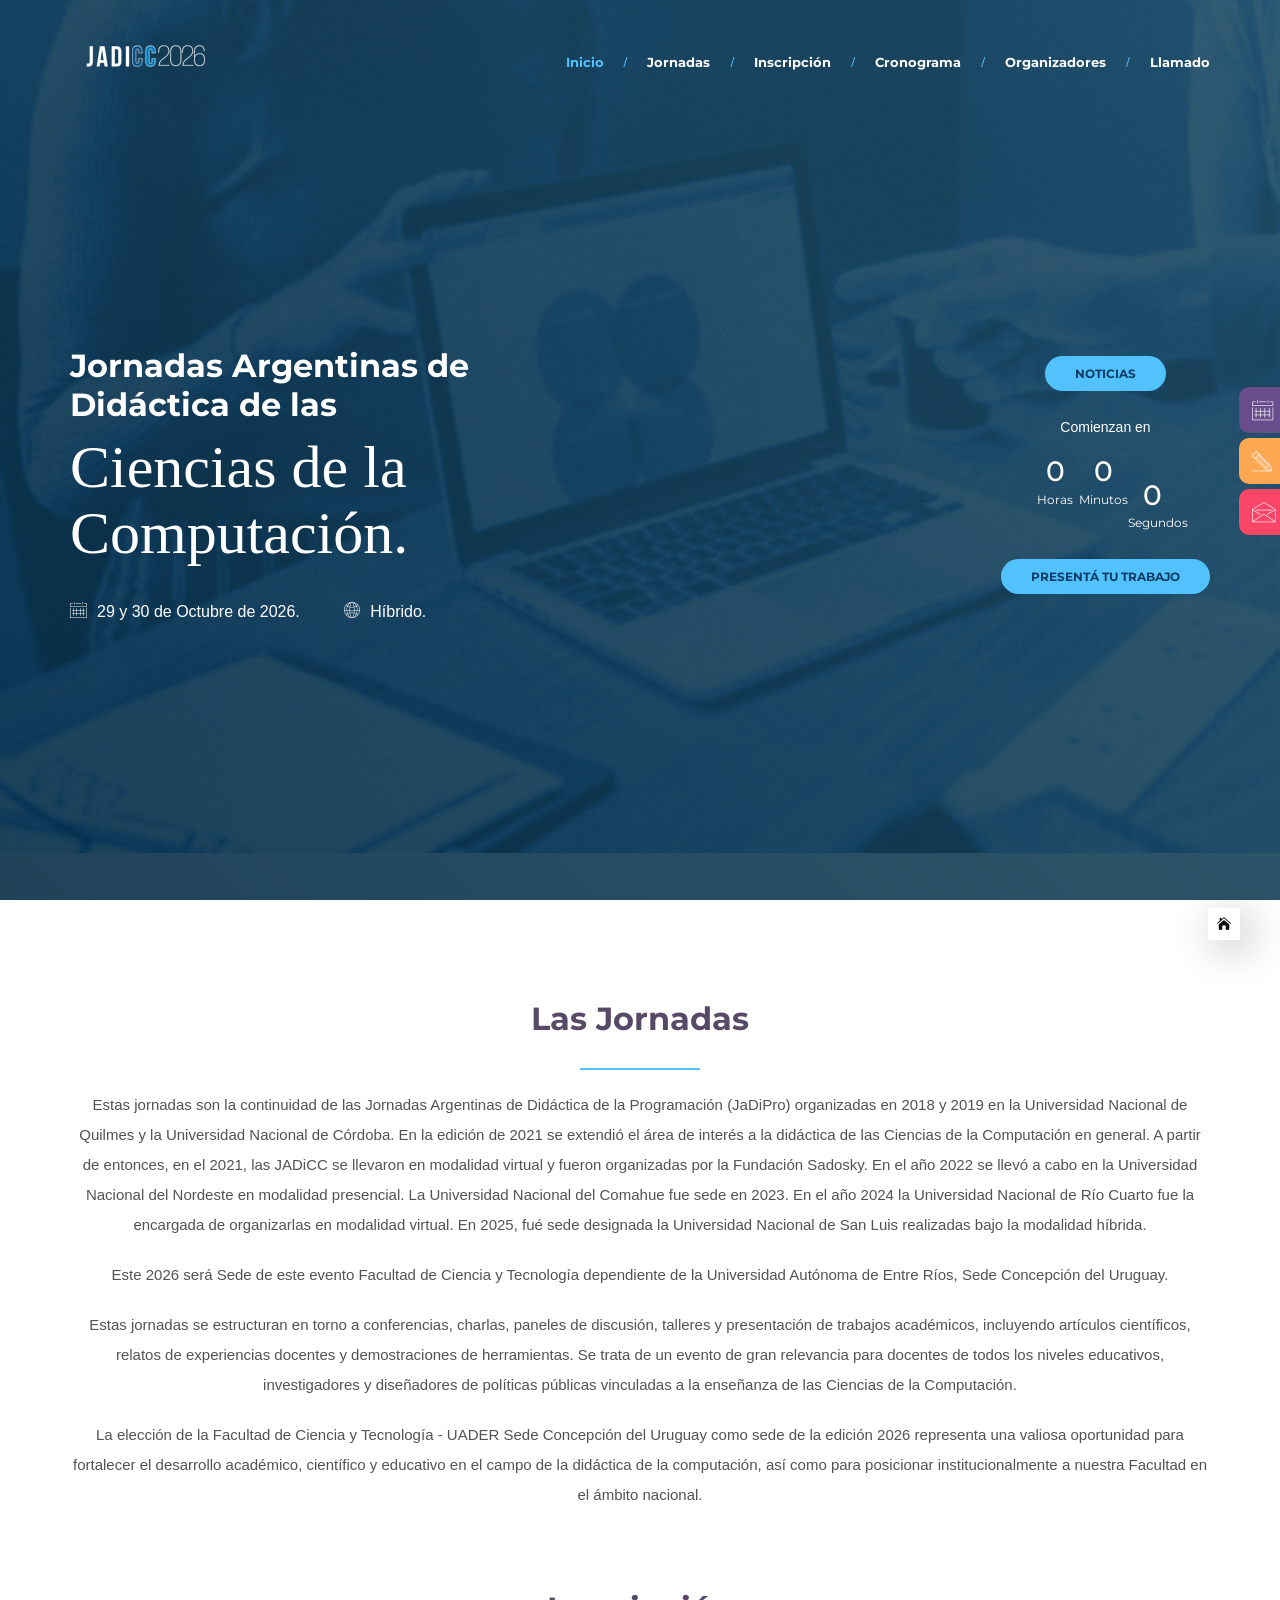
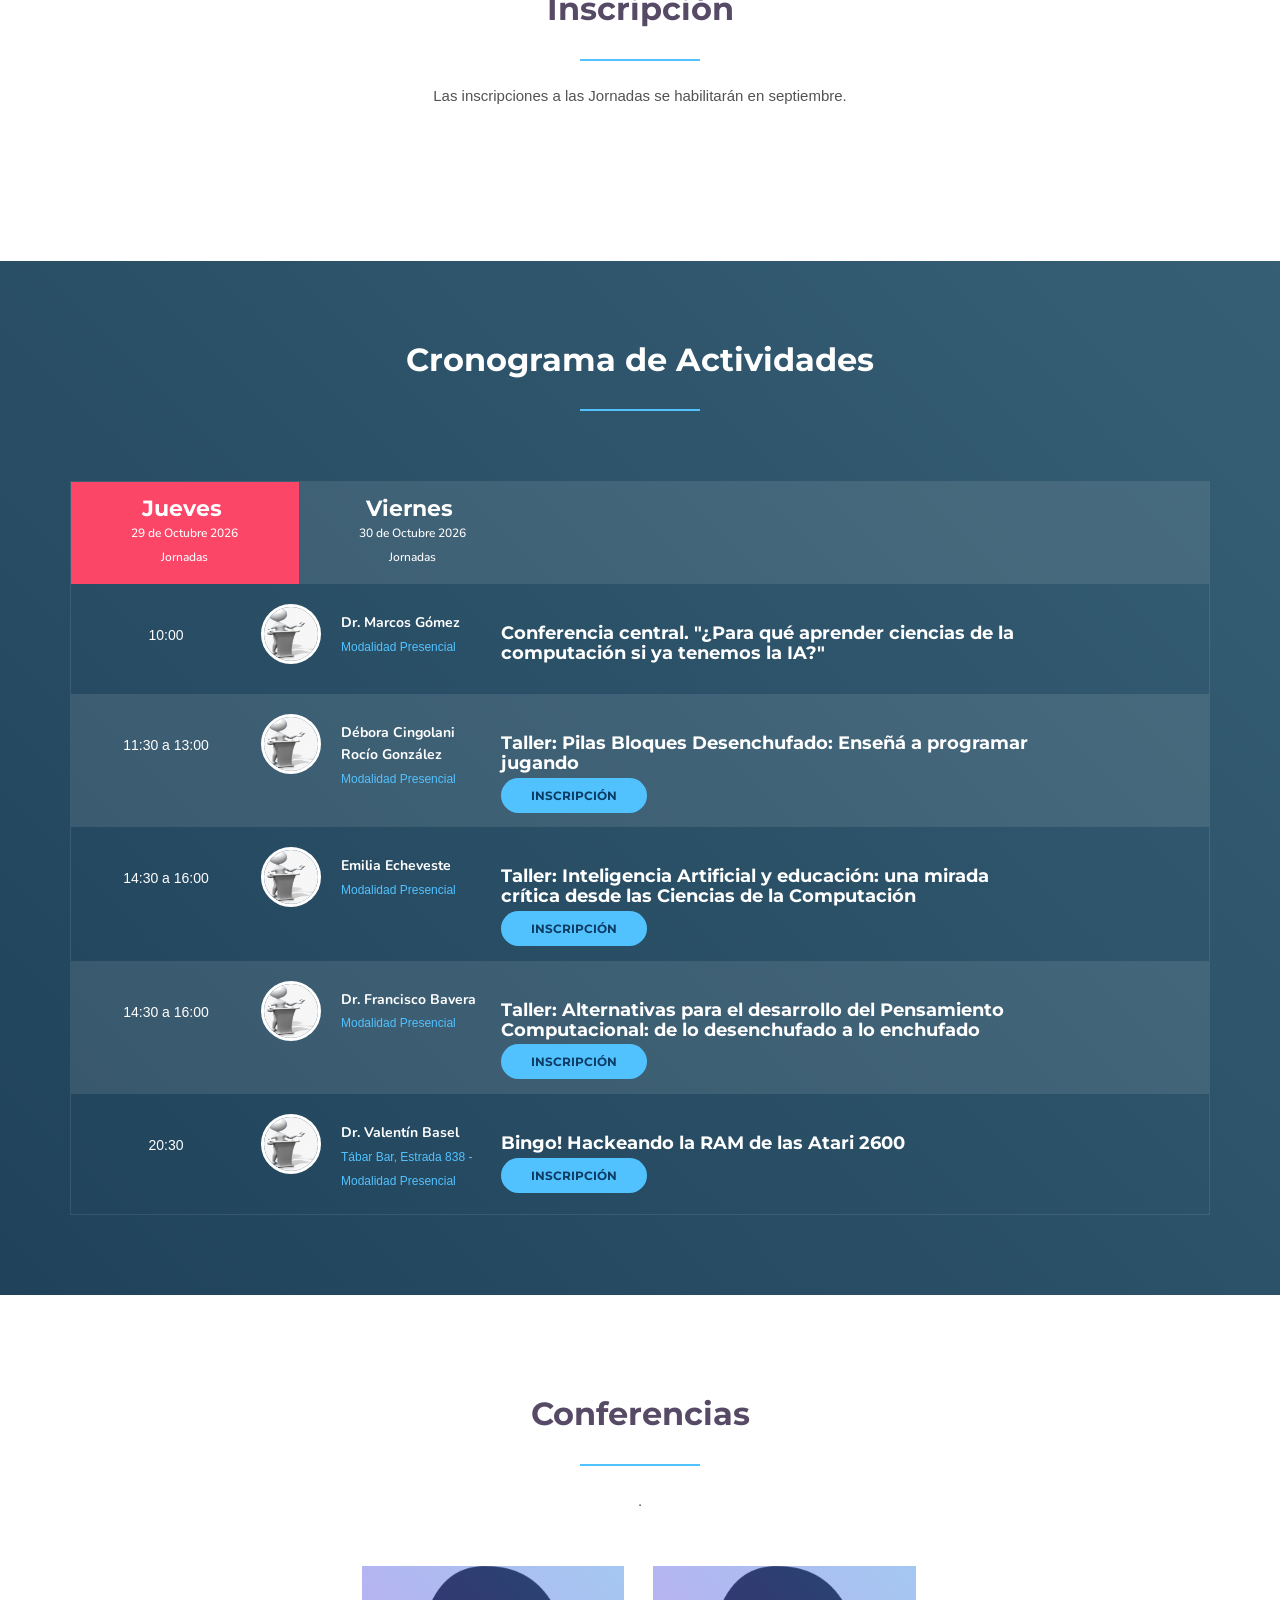
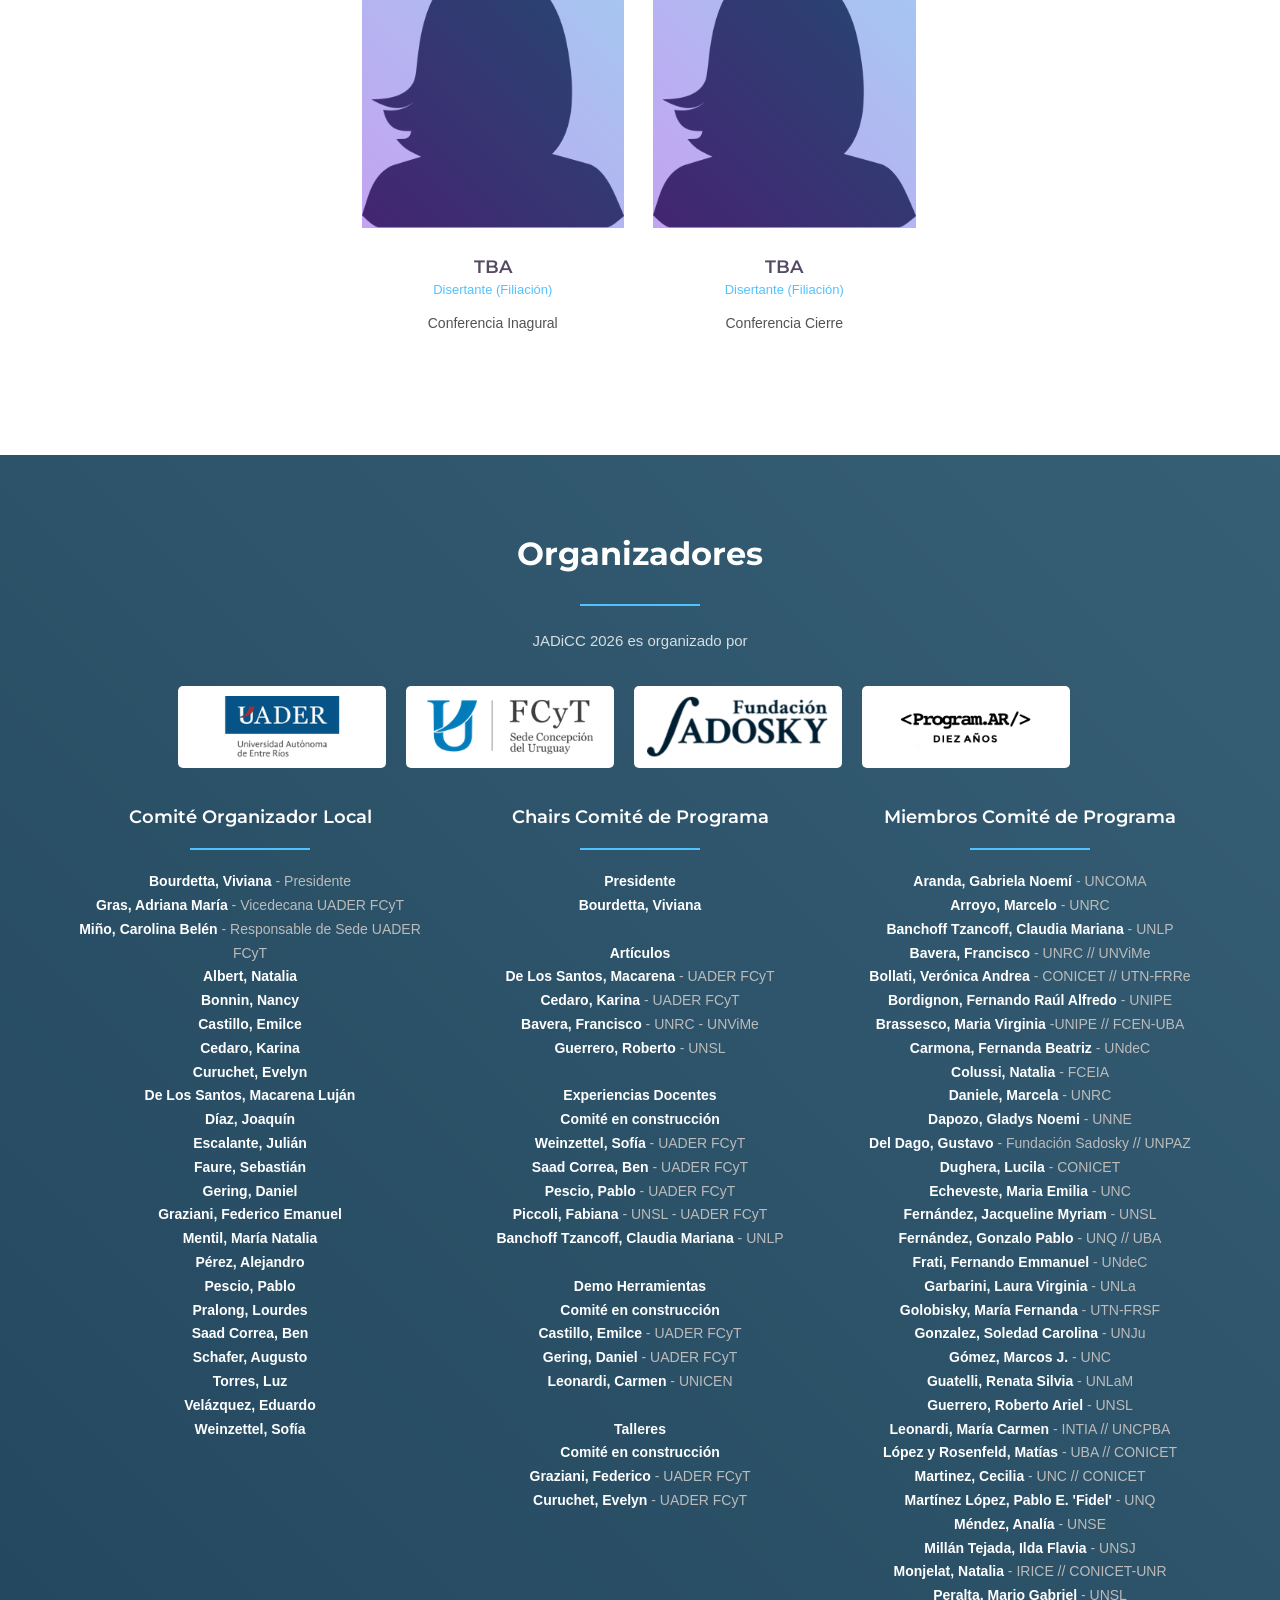
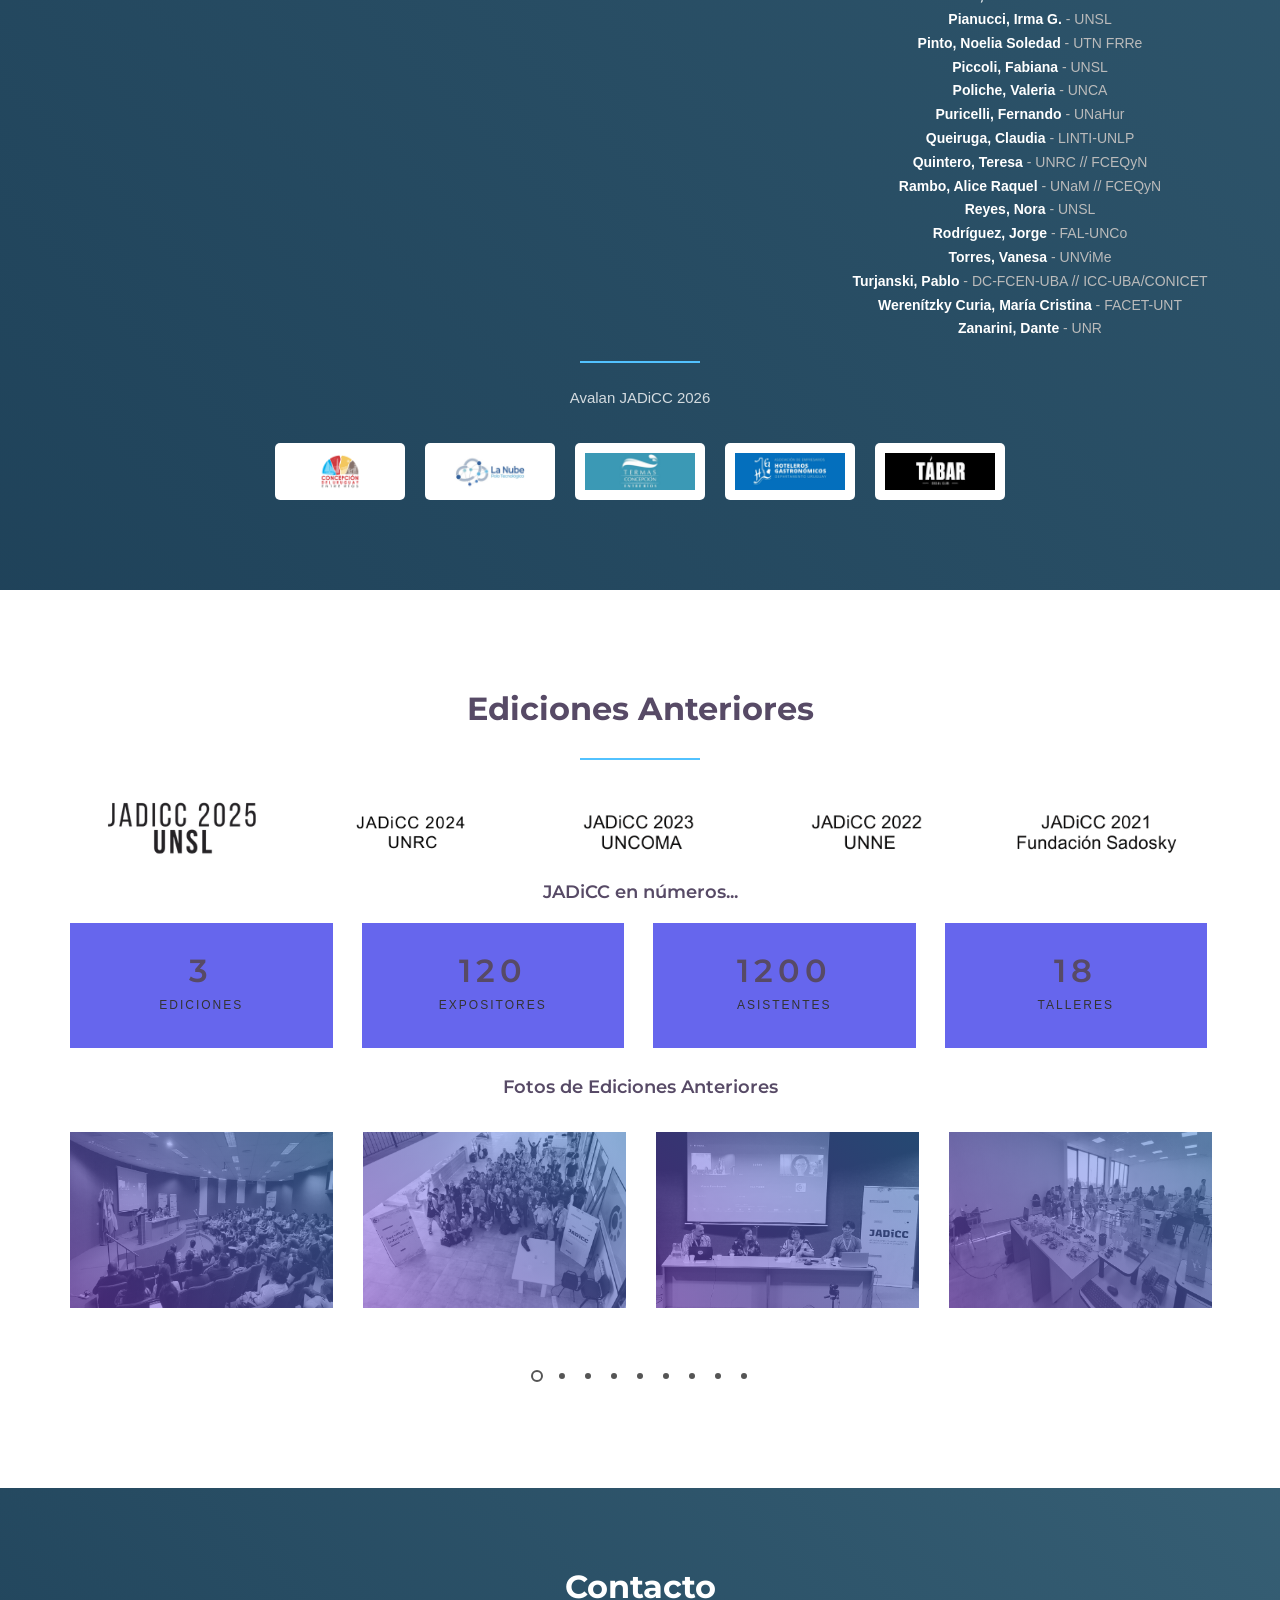
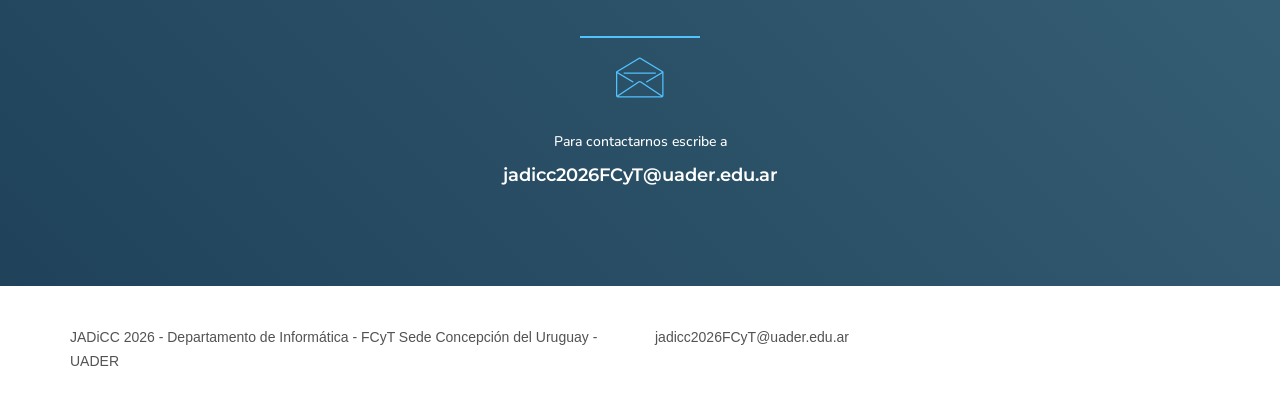
==== index.html @ 77bbd7b8 "agrego links actividades" ====
<!DOCTYPE html>
<html lang="en">

<head>
    <meta charset="utf-8">
    <title>JADiCC - 2026</title>
    <meta name="viewport" content="width=device-width, initial-scale=1.0">
    <meta name="description" content="JADiCC - 2026">
    <meta name="author" content="">
    <link rel="shortcut icon" href="images/logo.png" type="image/x-icon">

    <!--[if lt IE 9]>
	<script src="js/html5shiv.js"></script>
	<![endif]-->

    <!-- CSS Files
    ================================================== -->
    <link rel="stylesheet" href="css/bootstrap.css" type="text/css">
    <link rel="stylesheet" href="css/animate.css" type="text/css">
    <link rel="stylesheet" href="css/owl.carousel.css" type="text/css">
    <link rel="stylesheet" href="css/magnific-popup.css" type="text/css">
    <link rel="stylesheet" href="css/jquery.countdown.css" type="text/css">
    <link rel="stylesheet" href="css/style.css" type="text/css">
    <link rel="stylesheet" href="css/color.css" type="text/css">
	<link rel="stylesheet" href="css/colors/orange.css" type="text/css">
    <link rel="stylesheet" href="css/colors/gradient-1.css" type="text/css">
    
    <!-- background -->
    <link rel="stylesheet" href="css/bg.css" type="text/css">
</head>

<body id="homepage">

    <div id="wrapper">

        <!-- header begin -->
        <header>

            <div class="container">
                <div class="row">
                    <div class="col-md-12">
                        <!-- logo begin -->
                        <div id="logo">
                            <a href="index.html">
                                <img class="logo" src="images/logo-light-jadicc2026.png" alt="logo">
                                <img class="logo-2" src="images/logo-dark-jadicc2026.png" alt="logo">
                            </a>
                        </div>
                        <!-- logo close -->

                        <!-- small button begin -->
                        <span id="menu-btn"></span>
                        <!-- small button close -->

                        <!-- mainmenu begin -->
                        <nav>
                            <ul id="mainmenu">
                                <li><a class="active" href="index.html#top">Inicio</a></li>
                                <li><a href="index.html#section-about">Jornadas</a></li>
                                <li><a href="index.html#section-registro">Inscripción</a></li>
                                <li><a href="index.html#section-schedules">Cronograma</a></li>
                                <li><a href="index.html#section-organizacion">Organizadores</a></li>								
                                <li><a href="call.html" target="_blank">Llamado</a></li>
                            </ul>
                        </nav>

                    </div>
                    <!-- mainmenu close -->

                </div>
            </div>
        </header>
        <!-- header close -->

        <!-- content begin -->
        <div id="content" class="no-bottom no-top">
            <div id="top"></div>

            <!-- section begin -->
            <section id="section-intro" class="full-height relative owl-slide-wrapper no-top no-bottom text-white" data-stellar-background-ratio=".2">
                <div class="overlay-gradient">

                 <!--   <div class="owl-slider-nav">
                        <div class="next"></div>
                        <div class="prev"></div>
                    </div>
                  -->
                    <div id="custom-owl-slider" class="owl-slide" data-scroll-speed="2">
                        <div class="item">
                            <img src="images/slider/1.jpg" alt="fondo Jadicc">
                        </div>
                        <div class="item">
                            <img src="images/slider/2.jpg" alt="">
                        </div>
                        <div class="item">
                            <img src="images/slider/3.jpg" alt="">
                        </div>

                    </div> 
                    <div class="center-y relative">
                        <div class="container">
                            <div class="row">
                                <div class="col-md-6">
									<div class="spacer-half sm-hide"></div>
                                    <div class="spacer-double sm-hide"></div>
                                    <h2>Jornadas Argentinas de Didáctica de las</h2>
                                    <h1 class="s3">Ciencias de la Computación.</h1>
                                    <div class="spacer-single"></div>
                                    <div class="subtitle s2">
										<span><i class="icon-calendar"></i>29 y 30 de Octubre de 2026.</span>
										<span><i class="icon-global"></i>Híbrido.</span>
								<!--		<span><i class="icon_gift_alt"></i>Gratuito.</span> -->
                                    </div>
                                </div>

                                <div class="col-md-6 text-center">
                                    <div class="inline-block md-float-right">
                                        <div class="spacer-single sm-hide"></div>
                                        <div class="spacer-double"></div>
                                        <a href="noticias.html" class="btn-custom scroll-to" target="_blank"><font style="color:#0c3c63">Noticias</font></a>
                                        <div class="spacer-single"></div>
                                        <div class="subtitle s3 mb20">Comienzan en</div> 
                                        <div id="defaultCountdown" class="countdown-s1"></div>
                                        <div class="spacer-single"></div>
                                        <div class="clearfix"></div>
                                        <a href="call.html" class="btn-custom scroll-to" target="_blank"><font style="color:#0c3c63">Presentá tu Trabajo</font></a>
                                        <div class="spacer-single"></div>
                                        <div class="clearfix"></div>
                                     <!-- <a href="index.html#section-registro" class="btn-custom scroll-to"><font style="color:#0c3c63">Registrate para participar</font></a>   -->
                                    </div>
                                </div>
                            </div>
                        </div>
                    </div>

                </div>
            </section>
            <!-- section close -->

            <!-- section begin -->
            <section id="section-about">
                <div class="container">
                    <div class="row">
                        <div class="col-md-12 text-center">
                            <h2 class="wow fadeInUp">Las Jornadas</h2>
                            <div class="small-border wow fadeInUp" data-wow-delay=".2s"></div>
                        </div>
                        <div class="col-md-12 text-center">
                            <p class="lead wow fadeInUp">Estas jornadas son la continuidad de las Jornadas Argentinas de Didáctica de la Programación (JaDiPro) organizadas en 2018 y 2019 en la Universidad Nacional de Quilmes y la Universidad Nacional de Córdoba. En la edición de 2021 se extendió el área de interés a la didáctica de las Ciencias de la Computación en general. A partir de entonces, en el 2021, las JADiCC se llevaron en modalidad virtual y fueron organizadas por la Fundación Sadosky. En el año 2022 se llevó a cabo en la Universidad Nacional del Nordeste en modalidad presencial. La Universidad Nacional del Comahue fue sede en 2023. En el año 2024 la Universidad Nacional de Río Cuarto fue la encargada de organizarlas en modalidad virtual. En 2025, fué sede designada la Universidad Nacional de San Luis realizadas bajo la modalidad híbrida.</p>

                            <p class="lead wow fadeInUp">Este 2026 será Sede de este evento Facultad de Ciencia y Tecnología dependiente de la  Universidad Autónoma de Entre Ríos, Sede Concepción del Uruguay.</p>

                            <p class="lead wow fadeInUp">Estas jornadas se estructuran en torno a conferencias, charlas, paneles de discusión, talleres y presentación de trabajos académicos, incluyendo artículos científicos, relatos de experiencias docentes y demostraciones de herramientas. Se trata de un evento de gran relevancia para docentes de todos los niveles educativos, investigadores y diseñadores de políticas públicas vinculadas a la enseñanza de las Ciencias de la Computación.</p>

                            <p class="lead wow fadeInUp">La elección de la Facultad de Ciencia y Tecnología - UADER Sede Concepción del Uruguay como sede de la edición 2026 representa una valiosa oportunidad para fortalecer el desarrollo académico, científico y educativo en el campo de la didáctica de la computación, así como para posicionar institucionalmente a nuestra Facultad en el ámbito nacional.</p>

                            <!--<p class="lead wow fadeInUp">La participación puede ser presencial o virtual y requiere inscripción previa.</p>-->
                            <div class="spacer-single"></div> 
                        </div>
                            
                    <div class="col-md-12" id="section-registro">
                            <div class="item pricing">
                                <div class="row">
                                  <div class="spacer-single"></div> 

                           <div class="row">
                            <div class="col-md-12 text-center">
                                <h2 class="wow fadeInUp">Inscripción</h2>
                                <div class="small-border wow fadeInUp" data-wow-delay=".2s"></div>
                            </div>
                            <div class="col-md-6 col-md-offset-3 text-center">
                                <p class="lead wow fadeInUp">Las inscripciones a las Jornadas se habilitarán en septiembre.</p>
                                <div class="spacer-single"></div>        
                            </div>
                           </div>

                                   <!-- inscripción 
                                    <div class="col-md-6 col-md-offset-3 text-center col-sm-12 wow fadeIn" data-wow-delay=".2s">
                              
                                        <div class="pricing-s1 bg-custom mb30" data-bgimage="url(images/background/p2.jpg)" data-stellar-background-ratio=".2">
                                            <div class="inner">
                                                <div class="ribbon">Recomendado</div>
                                                <div class="top">
                                                    <h2>Inscribite para participar ...</h2>
                                                    <p class="price"><span class="currency"></span> <b>Gratuito</b></p>
                                                </div>
                                                <div class="bottom">
                                                    <ul>
														<li><i class="icon_check"></i>Virtual</li>
                                                        <li><i class="icon_check"></i>Conferencias</li>
                                                        <li><i class="icon_check"></i>Mesas de Discusión</li>
                                                        <li><i class="icon_check"></i>Presentaciones Trabajos</li>
                                                        <li><i class="icon_check"></i>Talleres</li>
                                                        <li><i class="icon_check"></i>Certificación</li>
                                                    </ul>
                                                    <a href="https://forms.gle/fsHBX9eFd7qL9qpN7" target="_blank" class="btn-border scroll-to">Registrate</a>
                                                </div>
                                           </div>
                                        </div>
             -->                      </div>
                                    
                                </div>
                            </div>
                      
                      
                      
                    </div>
                </div>
            </section>
            <!-- section close -->

            <!-- section begin -->
          <!--  <section >
                <div class="container">
                    <div class="row">

                        <div class="row">
                            <div class="col-md-12 text-center">
                                <h2 class="wow fadeInUp">Inscripción</h2>
                                <div class="small-border wow fadeInUp" data-wow-delay=".2s"></div>
                            </div>
                            <div class="col-md-6 col-md-offset-3 text-center">
                                <p class="lead wow fadeInUp">Para participar de las activiades deber inscribirte.</p>
                                <div class="spacer-single"></div>        
                            </div>
                        </div>
              
                        
                     
                    </div>
                </div>
            </section>
            <!-- section close -->


    <!-- section begin -->
            <section id="section-schedules" class="no-top no-bottom text-light" data-stellar-background-ratio=".2">
                <div class="overlay-gradient pt80 pb80">
                    <div class="container">
                        <div class="row">
                            <div class="col-md-12 text-center">
                                <h2 class="wow fadeInUp">Cronograma de Actividades</h2>
                                <div class="small-border wow fadeInUp" data-wow-delay=".2s"></div>
                            </div>
                            <div class="col-md-6 col-md-offset-3 text-center">
                     <!-- boton descargar cronograma 
                              <p class="lead wow fadeInUp">
                                 <a href="docs/CronogramaJadicc2024.pdf" class="btn-custom scroll-to" target="_blank"><font style="color:#0c3c63">Descargar Cronograma de Actividades</font></a>
                     -->           </p>
                                
                                <div class="spacer-single"></div>
                            </div>

                            <div class="col-md-12 wow fadeInUp">
                                <div class="de_tab tab_style_4 text-center">
                                    <ul class="de_nav">
								<!--		<li  data-link="#section-services-tab">
                                            <h3>Lunes <span> </span></h3>
                                            <h4>22 de Octubre 2024 </h4>
                                            <h4>Talleres JADiCC</h4>
                                        </li>
										<li data-link="#section-services-tab">
                                            <h3>Martes <span> </span></h3>
                                            <h4> 22 de Octubre 2024</h4>
                                            <h4>Talleres JADiCC</h4>
                                        </li>
                                        <li data-link="#section-services-tab">
                                            <h3>Miércoles <span></span></h3>
                                            <h4>23 de Octubre 2024</h4>
                                            <h4>Talleres - Demos </h4>
                                        </li>
                                  -->      <li class="active" data-link="#section-services-tab">
                                            <h3>Jueves <span></span></h3>
                                            <h4>29 de Octubre 2026</h4>
                                            <h4>Jornadas</h4>
                                        </li>
                                        <li data-link="#section-services-tab">
                                            <h3>Viernes <span></span></h3>
                                            <h4>30 de Octubre 2026</h4>
                                            <h4>Jornadas</h4>
                                        </li>
                                    </ul>

                                    <div class="de_tab_content text-left">

                                        <div id="tab2" class="tab_single_content">
                                            <div class="row">
                                                <div class="col-md-12">
                                                    <div class="schedule-listing">
                                                        <div class="schedule-item">
                                                            <div class="sc-time">
                                                                <p>10:00</p>
                                                            </div>
                                                            <div class="sc-pic">
                                                                <img src="images/team/small/images2.jpeg" class="img-circle" alt="foto disertante">
                                                            </div>
                                                            <div class="sc-name">
                                                                <h4>Dr. Marcos Gómez </h4>
                                                                <span>Modalidad Presencial</span>
                                                            </div>
                                                            <div class="sc-info">
                                                                <h3>Conferencia central. "¿Para qué aprender ciencias de la computación si ya tenemos la IA?"</h3>
                                                            </div>
                                                            <div class="clearfix"></div>
                                                        </div>
                                                    </div>

                                                    <div class="schedule-listing">
                                                        <div class="schedule-item">
                                                            <div class="sc-time">
                                                                <p>11:30 a 13:00</p>
                                                            </div>
                                                            <div class="sc-pic">
                                                                <img src="images/team/small/images2.jpeg" class="img-circle" alt="foto disertante">
                                                            </div>
                                                            <div class="sc-name">
                                                                <h4>Débora Cingolani<br>
                                                                    Rocío González</h4>
                                                                <span>Modalidad Presencial</span>
                                                            </div>
                                                            <div class="sc-info">
                                                                <h3>Taller: Pilas Bloques Desenchufado: Enseñá a programar jugando</h3>
                                                                <a href="https://forms.gle/Z1sU28DabbvKhc5d6" class="btn-custom scroll-to" target="_blank"><font style="color:#0c3c63">Inscripción</font></a>
                                                            </div>
                                                            <div class="clearfix"></div>
                                                        </div>
                                                    </div>

                                                    <div class="schedule-listing">
                                                        <div class="schedule-item">
                                                            <div class="sc-time">
                                                                <p>14:30 a 16:00</p>
                                                            </div>
                                                            <div class="sc-pic">
                                                                <img src="images/team/small/images2.jpeg" class="img-circle" alt="foto disertante">
                                                            </div>
                                                            <div class="sc-name">
                                                                <h4>Emilia Echeveste</h4>
                                                                <span>Modalidad Presencial</span>
                                                            </div>
                                                            <div class="sc-info">
                                                                <h3>Taller: Inteligencia Artificial y educación: una mirada crítica desde las Ciencias de la Computación</h3>
                                                                <a href="https://forms.gle/UedNfT4dd4aeRaoB8" class="btn-custom scroll-to" target="_blank"><font style="color:#0c3c63">Inscripción</font></a>
                                                            </div>
                                                            <div class="clearfix"></div>
                                                        </div>
                                                    </div>

                                                    <div class="schedule-listing">
                                                        <div class="schedule-item">
                                                            <div class="sc-time">
                                                                <p>14:30 a 16:00</p>
                                                            </div>
                                                            <div class="sc-pic">
                                                                <img src="images/team/small/images2.jpeg" class="img-circle" alt="foto disertante">
                                                            </div>
                                                            <div class="sc-name">
                                                                <h4>Dr. Francisco Bavera</h4>
                                                                <span>Modalidad Presencial</span>
                                                            </div>
                                                            <div class="sc-info">
                                                                <h3>Taller: Alternativas para el desarrollo del Pensamiento Computacional: de lo desenchufado a lo enchufado</h3>
                                                                <a href="https://forms.gle/NKJ5xQPANUVFseT47" class="btn-custom scroll-to" target="_blank"><font style="color:#0c3c63">Inscripción</font></a>
                                                            </div>
                                                            <div class="clearfix"></div>
                                                        </div>
                                                    </div>

                                                    <div class="schedule-listing">
                                                        <div class="schedule-item">
                                                            <div class="sc-time">
                                                                <p>20:30</p>
                                                            </div>
                                                            <div class="sc-pic">
                                                                <img src="images/team/small/images2.jpeg" class="img-circle" alt="foto disertante">
                                                            </div>
                                                            <div class="sc-name">
                                                                <h4>Dr. Valentín Basel</h4>
                                                                <span>Tábar Bar, Estrada 838 - Modalidad Presencial</span>
                                                            </div>
                                                            <div class="sc-info">
                                                                <h3>Bingo! Hackeando la RAM de las Atari 2600</h3>
                                                                <a href="https://forms.gle/VU3p7eG2MnnNQtS6A" class="btn-custom scroll-to" target="_blank"><font style="color:#0c3c63">Inscripción</font></a>
                                                            </div>
                                                            <div class="clearfix"></div>
                                                        </div>
                                                    </div>



                                                </div>
                                            </div>
                                        </div>


                                        <div id="tab3" class="tab_single_content">
                                            <div class="row">
                                                <div class="col-md-12">

                                                    <div class="schedule-listing">
                                                        <div class="schedule-item">
                                                            <div class="sc-time">
                                                                <p>9:00</p>
                                                            </div>
                                                            <div class="sc-pic">
                                                                <img src="images/team/small/images2.jpeg" class="img-circle" alt="foto disertante">
                                                            </div>
                                                            <div class="sc-name">
                                                                <h4>Julián Dabbah<br>
                                                                    Marcos Gómez</h4>
                                                                <span>Modalidad Presencial</span>
                                                            </div>
                                                            <div class="sc-info">
                                                                <h3>Taller: Ciencia de Datos en la escuela, una mirada no neutral sobre la computación</h3>
                                                                <a href="https://forms.gle/JaLVSJJ51AnsLv3AA" class="btn-custom scroll-to" target="_blank"><font style="color:#0c3c63">Inscripción</font></a>
                                                            </div>
                                                            <div class="clearfix"></div>
                                                        </div>
                                                    </div>

                                                    <div class="schedule-listing">
                                                        <div class="schedule-item">
                                                            <div class="sc-time">
                                                                <p>10:30</p>
                                                            </div>
                                                            <div class="sc-pic">
                                                                <img src="images/team/small/images2.jpeg" class="img-circle" alt="foto disertante">
                                                            </div>
                                                            <div class="sc-name">
                                                                <h4>Mec.Rosario Schunk<br>
                                                                    Mg. Enzo Sguillaro</h4>
                                                                <span>Modalidad Presencial</span>
                                                            </div>
                                                            <div class="sc-info">
                                                                <h3>Conferencia central: Pensamiento computacional para todos: aprendizajes y tensiones de una experiencia a escala</h3>
                                                            </div>
                                                            <div class="clearfix"></div>
                                                        </div>
                                                    </div>

                                                    <div class="schedule-listing">
                                                        <div class="schedule-item">
                                                            <div class="sc-time">
                                                                <p>14:00 a 15:00</p>
                                                            </div>
                                                            <div class="sc-pic">
                                                                <img src="images/team/small/images2.jpeg" class="img-circle" alt="foto disertante">
                                                            </div>
                                                            <div class="sc-name">
                                                                <h4></h4>
                                                                <span>Modalidad Presencial</span>
                                                            </div>
                                                            <div class="sc-info">
                                                                <h3>Taller: Profes-IA: docentes explorando la inteligencia artificial</h3>
                                                                <a href="https://forms.gle/FP9CDWfzWH4xtaLH8" class="btn-custom scroll-to" target="_blank"><font style="color:#0c3c63">Inscripción</font></a>
                                                            </div>
                                                            <div class="clearfix"></div>
                                                        </div>
                                                    </div>

                                                    <div class="schedule-listing">
                                                        <div class="schedule-item">
                                                            <div class="sc-time">
                                                                <p>17:00 a 18:00</p>
                                                            </div>
                                                            <div class="sc-pic">
                                                                <img src="images/team/small/images2.jpeg" class="img-circle" alt="foto disertante">
                                                            </div>
                                                            <div class="sc-name">
                                                                <h4></h4>
                                                                <span>Modalidad Presencial</span>
                                                            </div>
                                                            <div class="sc-info">
                                                                <h3>Taller: Re-programando: docentes y robots, una dupla que transforma</h3>
                                                            </div>
                                                            <div class="clearfix"></div>
                                                        </div>
                                                    </div>

                                                </div>
                                            </div>
                                        </div>
                                                    
                                               <!--
                                                    <div class="schedule-listing">
                                                        <div class="schedule-item">
                                                            <div class="sc-time">09:00 - 09:30</div>
                                                            <div class="sc-pic">
                                                                <img src="images/team/small/images2.jpeg" class="img-circle" alt="foto disertante">
                                                            </div>
                                                            <div class="sc-name">
                                                                <h4>Acto </h4>
                                                                <span>UNSL </span>
                                                            </div>
                                                            <div class="sc-info">
                                                                <h3>Acto de Inauguración</h3>
                                                            </div>
                                                            <div class="clearfix"></div>
                                                        </div>
                                                    </div>
                                                    
                                                    <div class="schedule-listing">
                                                        <div class="schedule-item">
                                                            <div class="sc-time">09:30 - 10:30</div>
                                                            <div class="sc-pic">
                                                                <img src="images/team/small/images2.jpeg" class="img-circle" alt="foto disertante">
                                                            </div>
                                                            <div class="sc-name">
                                                                <h4>Conferencia</h4>
                                                                <span>Inaugural</span>
                                                            </div>
                                                            <div class="sc-info">
                                                                <h3>TBA</h3>
                                                                <p>Disertante - Filiación</p>
                                                                <p>Resumen</p>
                                                            </div>
                                                            <div class="clearfix"></div>
                                                        </div>
                                                    </div>

                                                    <div class="schedule-listing">
                                                        <div class="schedule-item">
                                                            <div class="sc-time">11:00 - 13:00</div>
                                                            <div class="sc-pic">
                                                                <img src="images/team/small/images.jpeg" class="img-circle" alt="foto disertante">
                                                            </div>
                                                            <div class="sc-name">
                                                                <h4>Sesiones</h4>
                                                                <span> </span>
                                                            </div>
                                                            <div class="sc-info">
                                                                <h3>Sesión 1: Artículos </h3>
                                                                <h3>Sesión 1: Experiencias Docentes </h3>
                                                            </div>
                                                            <div class="clearfix"></div>
                                                        </div>
                                                    </div>

                                                    <div class="schedule-listing">
                                                        <div class="schedule-item">
                                                            <div class="sc-time">14:00 - 16:00</div>
                                                            <div class="sc-pic">
                                                                <img src="images/team/small/images1.jpeg" class="img-circle" alt="foto disertante">
                                                            </div>
                                                            <div class="sc-name">
                                                                <h4>Mesa</h4>
                                                                <span>Discusión</span>
                                                            </div>
                                                            <div class="sc-info">
                                                                <h3>TBA</h3>
                                                                
                                                                <p>Disertantes</p>
                                                                
                                                                <p>Resumen.  </p>
                                                            </div>
                                                            <div class="clearfix"></div>
                                                        </div>
                                                    </div>
                                                    -->


                                                      <!--<div class="schedule-listing">
                                                        <div class="schedule-item">
                                                            <div class="sc-time">18:00 - 20:00</div>
                                                            <div class="sc-pic">
                                                                <img src="images/team/small/images1.jpeg" class="img-circle" alt="foto disertante">
                                                            </div>
                                                            <div class="sc-name">
                                                                <h4>Mesa</h4>
                                                                <span>Discusión</span>
                                                            </div>
                                                            <div class="sc-info">
                                                                <h3>TBA</h3>
                                                                
                                                                <p>Disertantes</p>
                                                                
                                                                <p>Resumen.  </p>
                                                            </div>
                                                            <div class="clearfix"></div>
                                                        </div>
                                                    </div>
                                                
                                                </div>
                                            </div>
                                        </div>

                                        <div id="tab3" class="tab_single_content">
                                            <div class="row">
                                                <div class="col-md-12">
                                                    <div class="schedule-listing">
                                                        <div class="schedule-item">
                                                            <div class="sc-time">09:00 - 11:00</div>
                                                            <div class="sc-pic">
                                                                <img src="images/team/small/images.jpeg" class="img-circle" alt="foto disertante">
                                                            </div>
                                                            <div class="sc-name">
                                                                <h4>Sesiones</h4>
                                                                <span> </span>
                                                            </div>
                                                            <div class="sc-info">
                                                                <h3>Sesión 2: Artículos </h3>
                                                                <h3>Sesión 2: Experiencias Docentes </h3>

                                                            </div>
                                                            <div class="clearfix"></div>
                                                        </div>
                                                    </div>
                                                    
                                                    <div class="schedule-listing">
                                                        <div class="schedule-item">
                                                            <div class="sc-time">11:00 - 13:00</div>
                                                            <div class="sc-pic">
                                                                <img src="images/team/small/images1.jpeg" class="img-circle" alt="foto disertante">
                                                            </div>
                                                            <div class="sc-name">
                                                                <h4>Mesa</h4>
                                                                <span>Discusión</span>
                                                            </div>
                                                            <div class="sc-info">
                                                                  <h3>TBA</h3>
                                                                
                                                                <p>Disertantes</p>
                                                                
                                                                <p>Resumen.  </p>
                                                            </div>
                                                            <div class="clearfix"></div>
                                                        </div>
                                                    </div>
                                                    

                                                    <div class="schedule-listing">
                                                        <div class="schedule-item">
                                                            <div class="sc-time">14:00 - 16:00</div>
                                                            <div class="sc-pic">
                                                                <img src="images/team/small/images.jpeg" class="img-circle" alt="foto disertante">
                                                            </div>
                                                            <div class="sc-name">
                                                                <h4>Sesiones</h4>
                                                                <span> </span>
                                                            </div>
                                                            <div class="sc-info">
                                                                <h3>Sesión 3: Artículos </h3>
                                                                <h3>Sesión 3: Experiencias Docentes </h3>

                                                            </div>
                                                            <div class="clearfix"></div>
                                                        </div>
                                                    </div>
                                                    
                                                    <div class="schedule-listing">
                                                        <div class="schedule-item">
                                                            <div class="sc-time">16:00 - 18:00</div>
                                                            <div class="sc-pic">
                                                                <img src="images/team/small/images1.jpeg" class="img-circle" alt="foto disertante">
                                                            </div>
                                                            <div class="sc-name">
                                                                <h4>Mesa</h4>
                                                                <span>Discusión</span>
                                                            </div>
                                                            <div class="sc-info">
                                                                 <h3>TBA</h3>
                                                                
                                                                <p>Disertantes</p>
                                                                
                                                                <p>Resumen.  </p>
                                                            </div>
                                                            <div class="clearfix"></div>
                                                        </div>
                                                    </div>                                                  
                                                    
                                                    <div class="schedule-listing">
                                                        <div class="schedule-item">
                                                            <div class="sc-time">18:00 - 19:00</div>
                                                            <div class="sc-pic">
                                                                <img src="images/team/small/images2.jpeg" class="img-circle" alt="foto disertante">
                                                            </div>
                                                            <div class="sc-name">
                                                                <h4>Conferencia</h4>
                                                                <span>Cierre</span>
                                                            </div>
                                                            <div class="sc-info">
                                                                <h3>TBA</h3>
                                                                <p> Disertante </p>
                                                                <p>Resumen.</p>
                                                            </div>
                                                            <div class="clearfix"></div>
                                                        </div>
                                                    </div>

                                                    <div class="schedule-listing"> 
                                                        <div class="schedule-item">
                                                            <div class="sc-time">19:00 - 19:30</div>
                                                            <div class="sc-pic">
                                                                <img src="images/team/small/images2.jpeg" class="img-circle" alt="foto disertante">
                                                            </div>
                                                            <div class="sc-name">
                                                                <h4>Acto </h4>
                                                                <span>Cierre </span>
                                                            </div>
                                                            <div class="sc-info">
                                                                <h3>Acto de Cierre</h3>
                                                            </div>
                                                            <div class="clearfix"></div>
                                                        </div>
                                                    </div>-->



                                                </div>
                                            </div>
                                        </div>

                                    </div>
                                </div>
                            </div>
                        </div>
                    </div>
                </div>
            </section>
            <!-- section close -->

            <!-- section begin -->
    <!--        <section id="section-call" class="no-top no-bottom text-light" data-stellar-background-ratio=".2">
                <div class="overlay-gradient pt80 pb80">
                    <div class="container">
                        <div class="row">

							<div class="col-md-12 text-center">
                                <h2 class="wow fadeInUp">Llamado a Presentación de Trabajos</h2>
                                <div class="small-border wow fadeInUp" data-wow-delay=".2s"></div>
                            </div>
			
			                <div class="col-md-12 text-center">
                                <p class="lead wow fadeInUp">Invitamos cordialmente a las y los docentes de todos los niveles educativos, las y los investigadores, las y los estudiantes de posgrado, y las y los diseñadores de políticas educativas a presentar trabajos en formato de artículos, relato de experiencias, demostraciones de herramientas y talleres.</p>
                                <p class="lead wow fadeInUp">Los trabajos presentados que fueran aceptados, se presentarán durante las JADICC.</p>
                                <div class="spacer-single"></div>
  

	                            <div class="clearfix"></div>
                                <a href="call.html" class="btn-custom scroll-to"><font style="color:#0c3c63">Presentá tu Trabajo</font></a>
                                <div class="spacer-single"></div>
                                <div class="clearfix"></div>
                            </div> 


                            <div class="col-md-3 text-center wow fadeInLeft">
                                <div class="padding20 sm-mb30">
                                   <i class=" icon-documents mb20 size70 orange"></i>
                                   <h3>Artículos</h3>
                                   <p>Se esperan trabajos de investigaciones que presenten resultados sobre alguna de las temáticas de interés de las jornadas.</p> 
                                   <p>Los trabajos pueden ser originales o ya publicados en otras conferencias, lo que deberá ser indicado claramente en el resumen del texto (tanto en la presentación inicial como en la versión completa).</p>
                                </div>
                            </div>

                        <div class="col-md-3 text-center wow fadeInUp">
                            <div class="padding20 sm-mb30">
                                <i class="icon-presentation mb20 size70 pink"></i>
                                <h3>Experiencias Docentes</h3>
                                <p>Se esperan trabajos que relaten experiencias de enseñanza y aprendizaje de las Ciencias de la Computación, en todos los niveles del sistema educativo.</p>
                            </div>
                        </div>
                        
                        <div class="col-md-3 text-center wow fadeInUp">
                            <div class="padding20 sm-mb30">
                                <i class=" icon-laptop mb20 size70 yellow"></i>
                                <h3>Demostración de Herramientas</h3>
                                <p>Se esperan  demostraciones en vivo de herramientas, entornos u otras tecnologías desarrolladas para la enseñanza de alguno de los temas de las Ciencias de la Computación.</p>
                            </div>
                        </div>

                        <div class="col-md-3 text-center wow fadeInRight">
                            <div class="padding20 sm-mb30">
                                <i class=" icon-tools-2 mb20 size70 purple"></i>
                                <h3>Talleres</h3>
                                <p>Se esperan propuestas de talleres innovadores de formación docente relacionados con la enseñanza de alguno de los temas de las Ciencias de la Computación.</p>
                            </div>
                        </div>
                    
                        </div>
                    </div>
                </div>
            </section>
            <!-- section close -->

            <!-- section begin -->
            <section id="section-speakers">
                <div class="container">
                    <div class="row">
                        <div class="col-md-12 text-center">
                            <h2 class="wow fadeInUp">Conferencias</h2>
                            <div class="small-border wow fadeInUp" data-wow-delay=".2s"></div>
                        </div>
                        <div class="col-md-6 col-md-offset-3 text-center">
                            <p class="lead wow fadeInUp">.</p>
                            <div class="spacer-single"></div>
                        </div>

                        <div class="clearfix"></div>

                       
                        <div class="col-md-3 wow fadeIn">
                            <div class="profile_pic text-center sm-mb30">
                              
                            </div>
                        </div>
                       
                       
                        <div class="col-md-3 wow fadeIn" data-wow-delay=".3s">
                            <div class="profile_pic text-center sm-mb30">
                                <figure class="picframe s2 mb30">
                                    <a class="simple-ajax-popup" href="team-details-1.html">
                                        <span class="filter"></span>
                                    </a>
                                    <img src="images/team/0.png" class="img-responsive" alt="foto disertante">
                                </figure>

                                <h3>TBA</h3>
                                <span class="subtitle">Disertante  (Filiación)</span>
                                <p>Conferencia Inagural</p>

                            </div>
                        </div>

                        <div class="col-md-3 wow fadeIn" data-wow-delay=".6s">
                            <div class="profile_pic text-center sm-mb30">
                                <figure class="picframe s2 mb30">
                                    <a class="simple-ajax-popup" href="team-details-2.html">
                                        <span class="filter"></span>
                                    </a>
                                        <img src="images/team/0.png" class="img-responsive" alt="foto disertante">
                                </figure>

                                <h3>TBA</h3>
                                <span class="subtitle">Disertante (Filiación)</span>
                                <p>Conferencia Cierre</p>
                                
                            </div>
                        </div>

                        <div class="col-md-3 wow fadeIn">
                            <div class="profile_pic text-center sm-mb30">
                                
                            </div>
                        </div>

                    </div>
                </div>
            </section>
            <!-- section close -->

            <!-- section begin -->
         <!--   <section id="section-tickets">
                    <div class="container">

                        <div class="col-md-12 text-center">
                            <h2 class="wow fadeInUp">Tickets</h2>
                            <div class="small-border wow fadeInUp" data-wow-delay=".2s"></div>
                        </div>
                        <div class="col-md-6 col-md-offset-3 text-center">
                            <p class="lead wow fadeInUp">Sed ut perspiciatis unde omnis iste natus error sit voluptatem accusantium doloremque laudantium, totam rem aperiam, eaque ipsa quae.</p>
                            <div class="spacer-single"></div>
                        </div>

                        <div class="col-md-12">
                            <div class="item pricing">
                                <div class="row">
                                    <div class="col-md-4 col-sm-12 wow fadeIn">
                                        <div class="pricing-s1 bg-custom mb30" data-bgimage="url(images/background/p1.jpg)" data-stellar-background-ratio=".2">
                                            <div class="inner">
                                                <div class="top">
                                                    <h2>Early Bird</h2>
                                                    <p class="price"><span class="currency">$</span> <b>39</b></p>
                                                </div>
                                                <div class="bottom">
                                                    <ul>
                                                        <li><i class="icon_check"></i>1 Conference Day</li>
                                                        <li><i class="icon_check"></i>1 Workshop Day</li>
                                                        <li><i class="icon_check"></i>Regular Seat</li>
                                                        <li><i class="icon_check"></i>Free Coffee/Lunch</li>
                                                        <li><i class="icon_check"></i>One Certificate</li>
                                                    </ul>
                                                    <a href="index.html#section-registro" class="btn-border scroll-to">Register</a>
                                                </div>
                                            </div>
                                        </div>
                                    </div>
                                    <div class="col-md-4 col-sm-12 wow fadeIn" data-wow-delay=".2s">
                                        <div class="pricing-s1 bg-custom mb30" data-bgimage="url(images/background/p2.jpg)" data-stellar-background-ratio=".2">
                                            <div class="inner">
                                                <div class="ribbon">Recomendado</div>
                                                <div class="top">
                                                    <h2>Inscripción</h2>
                                                    <p class="price"><span class="currency">$</span> <b>Gratuito</b></p>
                                                </div>
                                                <div class="bottom">
                                                    <ul>
                                                        <li><i class="icon_check"></i>Asistencia Conferencias</li>
                                                        <li><i class="icon_check"></i>Asistencia Mesas de Discusión</li>
                                                        <li><i class="icon_check"></i>Charlas</li>
                                                        <li><i class="icon_check"></i>Talleres</li>
                                                        <li><i class="icon_check"></i>Certificación</li>
                                                    </ul>
                                                    <a href="index.html#section-registro" class="btn-border scroll-to">Registrate</a>
                                                </div>
                                            </div>
                                        </div>
                                    </div>
                                    <div class="col-md-4 col-sm-12 wow fadeIn" data-wow-delay=".4s">
                                        <div class="pricing-s1 bg-custom mb30" data-bgimage="url(images/background/p3.jpg)" data-stellar-background-ratio=".2">
                                            <div class="inner">
                                                <div class="top">
                                                    <h2>Exclusive</h2>
                                                    <p class="price"><span class="currency">$</span> <b>199</b></p>
                                                </div>
                                                <div class="bottom">
                                                    <ul>
                                                        <li><i class="icon_check"></i>Full Conference Day</li>
                                                        <li><i class="icon_check"></i>Full Workshop Day</li>
                                                        <li><i class="icon_check"></i>VIP Seat</li>
                                                        <li><i class="icon_check"></i>Free Coffee/Lunch</li>
                                                        <li><i class="icon_check"></i>Three Certificate</li>
                                                    </ul>
                                                    <a href="index.html#section-registro" class="btn-border scroll-to">Register</a>
                                                </div>
                                            </div>
                                        </div>
                                    </div>
                                </div>
                            </div>
                        </div>
                    </div>
            </section>
            <!-- section close -->
         
            <!-- section begin -->
            <section id="section-organizacion" class="no-top no-bottom text-light" data-stellar-background-ratio=".2">
                <div class="overlay-gradient pt80 pb80">
                    <div class="container relative">
                        <div class="row">
                                 <div class="col-md-12 text-center">
                                    <h2 class="wow fadeInUp">Organizadores</h2>
                                    <div class="small-border wow fadeInUp" data-wow-delay=".2s"></div>
                                </div>
                                <div class="col-md-6 col-md-offset-3 text-center">
                                    <p class="lead wow fadeInUp">JADiCC 2026 es organizado por</p>
                                </div>

                                <div class="col-md-12 col-md-offset-1 text-center wow fadeInUp">
                                    <div class="owl-carousel owl-sponsors">
                                        <a href="https://uader.edu.ar/" target="_blank"><div class="item"><img src="images/logo/logo-uader.png" alt="web DI"></div></a>
                                        <a href="https://FCyTcdelu.uader.edu.ar/" target="_blank"><div class="item"><img src="images/logo/logo-fcyt.png" alt="web Faculad"></div></a>
                                        <a href="https://fundacionsadosky.org.ar/" target="_blank"><div class="item"><img src="images/logo/sadosky.png" alt="web Fundación Sadosky"></div></a>
                                        <a href="https://program.ar/" target="_blank"><div class="item"><img src="images/logo/programar.png" alt="web Program.AR"></div></a>
                                    </div>
                                </div>
                               <div class="spacer-single"></div>

                         </div>
                            
                            <div class="row">
                                <div class="col-md-4 wow fadeInUp text-center">
                                    <h3 class="wow fadeInUp">Comité Organizador Local</h3>
                                    <div class="small-border wow fadeInUp"></div>
                                    <strong>Bourdetta, Viviana</strong> - Presidente<br />
                                    <strong>Gras, Adriana María</strong> - Vicedecana UADER FCyT<br />
                                    <strong>Miño, Carolina Belén</strong> - Responsable de Sede UADER FCyT<br />
                                    <strong>Albert, Natalia</strong><br />
                                    <strong>Bonnin, Nancy</strong><br />
                                    <strong>Castillo, Emilce</strong><br />
                                    <strong>Cedaro, Karina</strong><br />
                                    <strong>Curuchet, Evelyn</strong><br />
                                    <strong>De Los Santos, Macarena Luján</strong><br />
                                    <strong>Díaz, Joaquín</strong><br />
                                    <strong>Escalante, Julián</strong><br />
                                    <strong>Faure, Sebastián</strong><br />
                                    <strong>Gering, Daniel</strong><br />
                                    <strong>Graziani, Federico Emanuel</strong><br />
                                    <strong>Mentil, María Natalia</strong><br />
                                    <strong>Pérez, Alejandro</strong><br />
                                    <strong>Pescio, Pablo</strong><br />
                                    <strong>Pralong, Lourdes</strong><br />
                                    <strong>Saad Correa, Ben</strong><br />
                                    <!--<strong>Schabb, Esteban</strong><br />-->
                                    <strong>Schafer, Augusto</strong><br />
                                    <strong>Torres, Luz</strong><br />
                                    <strong>Velázquez, Eduardo</strong><br />
                                    <strong>Weinzettel, Sofía</strong>
                                </div>
                                
                                <div class="col-md-4 wow fadeInUp text-center">
                                    <h3 class="wow fadeInUp">Chairs Comité de Programa</h3>
                                    <div class="small-border wow fadeInUp"></div>
                                    <strong>Presidente</strong><br />
                                    <strong>Bourdetta, Viviana</strong><br />
                                    <br /><strong>Artículos</strong><br />
                                    <strong>De Los Santos, Macarena</strong> - UADER FCyT<br />
                                    <strong>Cedaro, Karina</strong>  - UADER FCyT<br />
                                    <strong>Bavera, Francisco</strong> - UNRC - UNViMe<br />
                                    <strong>Guerrero, Roberto</strong> - UNSL<br />
                                    <br /><strong>Experiencias Docentes</strong><br />
                                    <strong>Comité en construcción</strong><br />
                                    <strong>Weinzettel, Sofía</strong> - UADER FCyT<br />
                                    <strong>Saad Correa, Ben</strong> - UADER FCyT<br />
                                    <strong>Pescio, Pablo</strong> - UADER FCyT<br />
                                    <strong>Piccoli, Fabiana</strong> - UNSL - UADER FCyT<br />
                                    <strong>Banchoff Tzancoff, Claudia Mariana</strong> - UNLP<br />
                                    <br /><strong>Demo Herramientas</strong><br />
                                    <strong>Comité en construcción</strong><br />
                                    <strong>Castillo, Emilce</strong> - UADER FCyT<br />
                                    <strong>Gering, Daniel</strong> - UADER FCyT<br />
                                    <strong>Leonardi, Carmen</strong> - UNICEN<br />
                                    <!--<strong>Herrera, Norma</strong> - UNSL<br />-->
                                    <br /><strong>Talleres</strong><br />
                                    <strong>Comité en construcción</strong><br />
                                    <strong>Graziani, Federico</strong> - UADER FCyT<br />
                                    <strong>Curuchet, Evelyn</strong> - UADER FCyT<br />
                                    <!--<strong>Quintero, Terera</strong> - UNRC - UBA <br />
                                    <strong>Pianucci, Irma Guadalupe</strong> - UNSL<br />-->
                                </div>
                                <div class="col-md-4 wow fadeInUp text-center">
                                    <h3 class="wow fadeInUp">Miembros Comité de Programa</h3>
                                    <div class="small-border wow fadeInUp"></div>
                                    <strong>Aranda, Gabriela Noemí</strong> - UNCOMA<br />
                                    <strong>Arroyo, Marcelo</strong> - UNRC<br />
                                    <strong>Banchoff Tzancoff, Claudia Mariana</strong> - UNLP<br />
                                    <strong>Bavera, Francisco</strong> - UNRC // UNViMe<br />
                                    <strong>Bollati, Verónica Andrea</strong> - CONICET // UTN-FRRe<br />
                                    <strong>Bordignon, Fernando Raúl Alfredo</strong> - UNIPE<br />
                                    <strong>Brassesco, Maria Virginia</strong> -UNIPE // FCEN-UBA<br />
                                    <strong>Carmona, Fernanda Beatriz</strong> - UNdeC<br />
                                    <strong>Colussi, Natalia</strong> - FCEIA<br />
                                    <strong>Daniele, Marcela</strong> - UNRC<br />
                                    <strong>Dapozo, Gladys Noemi</strong> - UNNE<br />
                                    <strong>Del Dago, Gustavo</strong> - Fundación Sadosky // UNPAZ<br />
                                    <strong>Dughera, Lucila</strong> - CONICET<br />
                                    <strong>Echeveste, Maria Emilia</strong> - UNC<br />
                                    <strong>Fernández, Jacqueline Myriam</strong> - UNSL<br />
                                    <strong>Fernández, Gonzalo Pablo</strong> - UNQ // UBA<br />
                                    <strong>Frati, Fernando Emmanuel</strong> - UNdeC<br />
                                    <strong>Garbarini, Laura Virginia</strong> - UNLa<br />
                                    <strong>Golobisky, María Fernanda</strong> - UTN-FRSF<br />
                                    <strong>Gonzalez, Soledad Carolina</strong> - UNJu<br />
                                    <strong>Gómez, Marcos J.</strong> - UNC<br />
                                    <strong>Guatelli, Renata Silvia</strong> - UNLaM<br />
                                    <strong>Guerrero, Roberto Ariel</strong> - UNSL<br />
                                    <strong>Leonardi, María Carmen</strong> - INTIA // UNCPBA<br />
                                    <strong>López y Rosenfeld, Matías</strong> - UBA // CONICET<br />
                                    <strong>Martinez, Cecilia</strong> - UNC // CONICET<br />
                                    <strong>Martínez López, Pablo E. 'Fidel'</strong> - UNQ<br />
                                    <strong>Méndez, Analía</strong> - UNSE<br />
                                    <strong>Millán Tejada, Ilda Flavia</strong> - UNSJ<br />
                                    <strong>Monjelat, Natalia</strong> - IRICE // CONICET-UNR<br />
                                    <strong>Peralta, Mario Gabriel</strong> - UNSL<br />
                                    <strong>Pianucci, Irma G.</strong> - UNSL<br />
                                    <strong>Pinto, Noelia Soledad</strong> - UTN FRRe<br />
                                    <strong>Piccoli, Fabiana</strong> - UNSL<br />
                                    <strong>Poliche, Valeria</strong> - UNCA<br />
                                    <strong>Puricelli, Fernando</strong> - UNaHur<br />
                                    <strong>Queiruga, Claudia</strong> - LINTI-UNLP<br />
                                    <strong>Quintero, Teresa</strong> - UNRC // FCEQyN<br />
                                    <strong>Rambo, Alice Raquel</strong> - UNaM // FCEQyN<br />
                                    <strong>Reyes, Nora</strong> - UNSL<br />
                                    <strong>Rodríguez, Jorge</strong> - FAL-UNCo<br />
                                    <strong>Torres, Vanesa</strong> - UNViMe<br />
                                    <strong>Turjanski, Pablo</strong> - DC-FCEN-UBA // ICC-UBA/CONICET<br />
                                    <strong>Werenítzky Curia, María Cristina</strong> - FACET-UNT<br />
                                    <strong>Zanarini, Dante</strong> - UNR<br />
                                </div>
                            </div>
                        
                        <div class="row">
                                <div class="col-md-6 col-md-offset-3 text-center">
                                    <div class="small-border wow fadeInUp" data-wow-delay=".2s"></div>
                                    <p class="lead wow fadeInUp">Avalan JADiCC 2026</p>

                                </div>

                                <div class="col-md-8 col-md-offset-2 text-center wow fadeInUp">
                                    <div class="owl-carousel owl-sponsors ">
                                        <a href="#"><div class="item"><img src="images/logo/turismo.png" alt="Turismo Municipalidad de Concepción del uruguay"></div></a>
                                        <a href="#"><div class="item"><img src="images/logo/la-nube.png" alt="Polo Tecnológico La Nube"></div></a>
                                        <a href="#"><div class="item"><img src="images/logo/termas-concepcion.png" alt="Termas Concepción"></div></a>
                                        <a href="#"><div class="item"><img src="images/logo/gastronomicos.png" alt="Asociación de Empresarios Hoteleros Gastronómicos departamento Uruguay"></div></a>
                                        <a href="#"><div class="item"><img src="images/logo/tabar.jpg" alt="Tábar Social Club"></div></a>
                        <!--              
                                        <a href="https://www.fceqyn.unam.edu.ar/" target="_blank"><div class="item"><img src="images/logo/facmisiones.png" alt="web Exactas UNaM"></div></a>
                                        <a href="https://www.unvime.edu.ar/" target="_blank"><div class="item"><img src="images/logo/logo-unvime.jpg" alt="web UNViMe"></div></a>
                        -->            </div>
                                </div>                               
                        </div>
                        
                    </div>
                </div>
            </section>
            <!-- section close -->
            
            <!-- section begin -->
            <section id="section-gallery">
                <div class="container">
                    <div class="row">
                        <div class="col-md-12 text-center">
                            <h2 class="wow fadeInUp">Ediciones Anteriores</h2>
                            <div class="small-border wow fadeInUp" data-wow-delay=".2s"></div>
                        </div>
                        
                        <div class="col-md-12 text-center wow fadeInUp">
                                    <div class="owl-carousel owl-sponsors ">
                                        <a href="https://jadicc2025.unsl.edu.ar/" target="_blank"><div class="item"><img src="images/logo/2025.png" alt="Jadicc 2025"></div></a>
                                        <a href="https://jadicc2024.dc.exa.unrc.edu.ar/" target="_blank"><div class="item"><img src="images/logo/2024.png" alt="Jadicc 2024"></div></a>
                                        <a href="https://jadicc2023.program.ar/" target="_blank"><div class="item"><img src="images/logo/2023.png" alt="Jadicc 2023"></div></a>
                                        <a href="https://jadicc2022.unne.edu.ar/" target="_blank"><div class="item"><img src="images/logo/2022.png" alt="Jadicc 2022"></div></a>
                                        <a href="https://jadicc2021.program.ar/" target="_blank"><div class="item"><img src="images/logo/2021.png" alt="Jadicc 2021"></div></a>
                                        <a href="https://jadipro.unc.edu.ar/" target="_blank"><div class="item"><img src="images/logo/2019.png" alt="Jadipro 2019"></div></a>
                                        <a href="https://jadipro.unq.edu.ar/" target="_blank"><div class="item"><img src="images/logo/2018.png" alt="Jadipro 2018"></div></a>                                        
                                    </div>
                        </div>

                        <div class="clearfix"></div>

                        <div class="col-md-6 col-md-offset-3 text-center">
                            <h3 class="wow fadeInUp">JADiCC en números...</h3>
                        </div>    

                        <div class="clearfix"></div>

                           <div class="col-md-3 col-xs-6 wow fadeIn">
                                <div class="de_counta sm-mb30">
                                    <h3 class="timer" data-to="7" data-speed="2500">0</h3>
                                    <span>Ediciones</span>
                                </div>
                            </div>

                            <div class="col-md-3 col-xs-6 wow fadeIn" data-wow-delay=".2s">
                                <div class="de_counta sm-mb30">
                                    <h3 class="timer" data-to="300" data-speed="2500">0</h3>
                                    <span>Expositores</span>
                                </div>
                            </div>

                            <div class="col-md-3 col-xs-6 wow fadeIn" data-wow-delay=".4s">
                                <div class="de_counta sm-mb30">
                                    <h3 class="timer" data-to="3000" data-speed="2500">0</h3>
                                    <span>Asistentes</span>
                                </div>
                            </div>

                            <div class="col-md-3 col-xs-6 wow fadeIn" data-wow-delay=".6s">
                                <div class="de_counta sm-mb30">
                                    <h3 class="timer" data-to="50" data-speed="2500">0</h3>
                                    <span>Talleres</span>
                                </div>
                            </div>

                        <div class="clearfix"></div>
                        <div class="spacer-single"></div>


                        <div class="col-md-6 col-md-offset-3 text-center">
                            <h3 class="wow fadeInUp">Fotos de Ediciones Anteriores</h3>
                        </div>       


                        <div id="owl-gallery" class="owl-carousel wow fadeInUp">
                            <div class="gallery-item text-center">
                                <figure class="picframe s2 mb30">
                                    <a class="image-popup" href="images/gallery/1.jpg">
                                        <span class="filter"></span>
                                    </a>
                                    <img src="images/gallery/1.jpg" class="img-responsive" alt="foto">
                                </figure>
                            </div>

                            <div class="gallery-item text-center">
                                <figure class="picframe s2 mb30">
                                    <a class="image-popup" href="images/gallery/2.jpg">
                                        <span class="filter"></span>
                                    </a>
                                    <img src="images/gallery/2.jpg" class="img-responsive" alt="">
                                </figure>
                            </div>

                            <div class="gallery-item text-center">
                                <figure class="picframe s2 mb30">
                                    <a class="image-popup" href="images/gallery/3.jpg">
                                        <span class="filter"></span>
                                    </a>
                                    <img src="images/gallery/3.jpg" class="img-responsive" alt="foto">
                                </figure>
                            </div>

                            <div class="gallery-item text-center">
                                <figure class="picframe s2 mb30">
                                    <a class="image-popup" href="images/gallery/4.jpg">
                                        <span class="filter"></span>
                                    </a>
                                    <img src="images/gallery/4.jpg" class="img-responsive" alt="foto">
                                </figure>
                            </div>

                            <div class="gallery-item text-center">
                                <figure class="picframe s2 mb30">
                                    <a class="image-popup" href="images/gallery/5.jpg">
                                        <span class="filter"></span>
                                    </a>
                                    <img src="images/gallery/5.jpg" class="img-responsive" alt="foto">
                                </figure>
                            </div>

                            <div class="gallery-item text-center">
                                <figure class="picframe s2 mb30">
                                    <a class="image-popup" href="images/gallery/6.jpg">
                                        <span class="filter"></span>
                                    </a>
                                    <img src="images/gallery/6.jpg" class="img-responsive" alt="foto">
                                </figure>
                            </div>

                            <div class="gallery-item text-center">
                                <figure class="picframe s2 mb30">
                                    <a class="image-popup" href="images/gallery/7.jpg">
                                        <span class="filter"></span>
                                    </a>
                                    <img src="images/gallery/7.jpg" class="img-responsive" alt="foto">
                                </figure>
                            </div>

                            <div class="gallery-item text-center">
                                <figure class="picframe s2 mb30">
                                    <a class="image-popup" href="images/gallery/8.jpg">
                                        <span class="filter"></span>
                                    </a>
                                    <img src="images/gallery/8.jpg" class="img-responsive" alt="foto">
                                </figure>
                            </div>
 
                            <div class="gallery-item text-center">
                                <figure class="picframe s2 mb30">
                                    <a class="image-popup" href="images/gallery/9.jpg">
                                        <span class="filter"></span>
                                    </a>
                                    <img src="images/gallery/9.jpg" class="img-responsive" alt="foto">
                                </figure>
                            </div>
 
                            <div class="gallery-item text-center">
                                <figure class="picframe s2 mb30">
                                    <a class="image-popup" href="images/gallery/10.jpg">
                                        <span class="filter"></span>
                                    </a>
                                    <img src="images/gallery/10.jpg" class="img-responsive" alt="foto">
                                </figure>
                            </div>
 
                            <div class="gallery-item text-center">
                                <figure class="picframe s2 mb30">
                                    <a class="image-popup" href="images/gallery/11.jpg">
                                        <span class="filter"></span>
                                    </a>
                                    <img src="images/gallery/11.jpg" class="img-responsive" alt="foto">
                                </figure>
                            </div>
 
                            <div class="gallery-item text-center">
                                <figure class="picframe s2 mb30">
                                    <a class="image-popup" href="images/gallery/12.jpg">
                                        <span class="filter"></span>
                                    </a>
                                    <img src="images/gallery/12.jpg" class="img-responsive" alt="foto">
                                </figure>
                            </div>
 
                            <div class="gallery-item text-center">
                                <figure class="picframe s2 mb30">
                                    <a class="image-popup" href="images/gallery/13.jpg">
                                        <span class="filter"></span>
                                    </a>
                                    <img src="images/gallery/13.jpg" class="img-responsive" alt="foto">
                                </figure>
                            </div>
                                                       
                            <div class="gallery-item text-center">
                                <figure class="picframe s2 mb30">
                                    <a class="image-popup" href="images/gallery/14.png">
                                        <span class="filter"></span>
                                    </a>
                                    <img src="images/gallery/14.png" class="img-responsive" alt="foto">
                                </figure>
                            </div>
 
                            <div class="gallery-item text-center">
                                <figure class="picframe s2 mb30">
                                    <a class="image-popup" href="images/gallery/15.png">
                                        <span class="filter"></span>
                                    </a>
                                    <img src="images/gallery/15.png" class="img-responsive" alt="foto">
                                </figure>
                            </div>
 
                            <div class="gallery-item text-center">
                                <figure class="picframe s2 mb30">
                                    <a class="image-popup" href="images/gallery/16.png">
                                        <span class="filter"></span>
                                    </a>
                                    <img src="images/gallery/16.png" class="img-responsive" alt="foto">
                                </figure>
                            </div>
 
                            <div class="gallery-item text-center">
                                <figure class="picframe s2 mb30">
                                    <a class="image-popup" href="images/gallery/17.png">
                                        <span class="filter"></span>
                                    </a>
                                    <img src="images/gallery/17.png" class="img-responsive" alt="foto">
                                </figure>
                            </div>
 
                            <div class="gallery-item text-center">
                                <figure class="picframe s2 mb30">
                                    <a class="image-popup" href="images/gallery/18.png">
                                        <span class="filter"></span>
                                    </a>
                                    <img src="images/gallery/18.png" class="img-responsive" alt="foto">
                                </figure>
                            </div>
 
                            <div class="gallery-item text-center">
                                <figure class="picframe s2 mb30">
                                    <a class="image-popup" href="images/gallery/19.png">
                                        <span class="filter"></span>
                                    </a>
                                    <img src="images/gallery/19.png" class="img-responsive" alt="foto">
                                </figure>
                            </div>
 
                            <div class="gallery-item text-center">
                                <figure class="picframe s2 mb30">
                                    <a class="image-popup" href="images/gallery/20.png">
                                        <span class="filter"></span>
                                    </a>
                                    <img src="images/gallery/20.png" class="img-responsive" alt="foto">
                                </figure>
                            </div>
 
                            <div class="gallery-item text-center">
                                <figure class="picframe s2 mb30">
                                    <a class="image-popup" href="images/gallery/21.png">
                                        <span class="filter"></span>
                                    </a>
                                    <img src="images/gallery/21.png" class="img-responsive" alt="foto">
                                </figure>
                            </div>
 
                            <div class="gallery-item text-center">
                                <figure class="picframe s2 mb30">
                                    <a class="image-popup" href="images/gallery/22.png">
                                        <span class="filter"></span>
                                    </a>
                                    <img src="images/gallery/22.png" class="img-responsive" alt="foto">
                                </figure>
                            </div>
 
                            <div class="gallery-item text-center">
                                <figure class="picframe s2 mb30">
                                    <a class="image-popup" href="images/gallery/23.png">
                                        <span class="filter"></span>
                                    </a>
                                    <img src="images/gallery/23.png" class="img-responsive" alt="foto">
                                </figure>
                            </div>
 
                            <div class="gallery-item text-center">
                                <figure class="picframe s2 mb30">
                                    <a class="image-popup" href="images/gallery/24.png">
                                        <span class="filter"></span>
                                    </a>
                                    <img src="images/gallery/24.png" class="img-responsive" alt="foto">
                                </figure>
                            </div>
 
                            <div class="gallery-item text-center">
                                <figure class="picframe s2 mb30">
                                    <a class="image-popup" href="images/gallery/25.png">
                                        <span class="filter"></span>
                                    </a>
                                    <img src="images/gallery/25.png" class="img-responsive" alt="foto">
                                </figure>
                            </div>
 
                            <div class="gallery-item text-center">
                                <figure class="picframe s2 mb30">
                                    <a class="image-popup" href="images/gallery/26.png">
                                        <span class="filter"></span>
                                    </a>
                                    <img src="images/gallery/26.png" class="img-responsive" alt="foto">
                                </figure>
                            </div>
 
                            <div class="gallery-item text-center">
                                <figure class="picframe s2 mb30">
                                    <a class="image-popup" href="images/gallery/27.png">
                                        <span class="filter"></span>
                                    </a>
                                    <img src="images/gallery/27.png" class="img-responsive" alt="foto">
                                </figure>
                            </div>
 
                            <div class="gallery-item text-center">
                                <figure class="picframe s2 mb30">
                                    <a class="image-popup" href="images/gallery/28.png">
                                        <span class="filter"></span>
                                    </a>
                                    <img src="images/gallery/28.png" class="img-responsive" alt="foto">
                                </figure>
                            </div>
 
                            <div class="gallery-item text-center">
                                <figure class="picframe s2 mb30">
                                    <a class="image-popup" href="images/gallery/29.png">
                                        <span class="filter"></span>
                                    </a>
                                    <img src="images/gallery/29.png" class="img-responsive" alt="foto">
                                </figure>
                            </div>
 
                            <div class="gallery-item text-center">
                                <figure class="picframe s2 mb30">
                                    <a class="image-popup" href="images/gallery/30.png">
                                        <span class="filter"></span>
                                    </a>
                                    <img src="images/gallery/30.png" class="img-responsive" alt="foto">
                                </figure>
                            </div>
 
                            <div class="gallery-item text-center">
                                <figure class="picframe s2 mb30">
                                    <a class="image-popup" href="images/gallery/31.png">
                                        <span class="filter"></span>
                                    </a>
                                    <img src="images/gallery/31.png" class="img-responsive" alt="foto">
                                </figure>
                            </div>
 
                            <div class="gallery-item text-center">
                                <figure class="picframe s2 mb30">
                                    <a class="image-popup" href="images/gallery/32.png">
                                        <span class="filter"></span>
                                    </a>
                                    <img src="images/gallery/32.png" class="img-responsive" alt="foto">
                                </figure>
                            </div>
 
                            <div class="gallery-item text-center">
                                <figure class="picframe s2 mb30">
                                    <a class="image-popup" href="images/gallery/33.png">
                                        <span class="filter"></span>
                                    </a>
                                    <img src="images/gallery/33.png" class="img-responsive" alt="foto">
                                </figure>
                            </div>
                        
                            <div class="gallery-item text-center">
                                <figure class="picframe s2 mb30">
                                    <a class="image-popup" href="images/gallery/34.png">
                                        <span class="filter"></span>
                                    </a>
                                    <img src="images/gallery/34.png" class="img-responsive" alt="foto">
                                </figure>
                            </div>
                            
                            
                        </div>

                    </div>
                </div>
            </section>
            <!-- section close -->  
            <!-- section begin -->
            <section id="section-contact" class="no-top no-bottom text-light" data-stellar-background-ratio=".2">
                <div class="overlay-gradient pt80 pb80">
                    <div class="container">

                       <div class="col-md-12 text-center">
                                <h2 class="wow fadeInUp">Contacto</h2>
                                <div class="small-border wow fadeInUp" data-wow-delay=".2s"></div>
                            </div>

                        <div class="row text-center">

                            <div class="col-md-12">
                                <div class="wm-1"></div>
                                <i class="icon-envelope id-color size40 mb20"></i>
                                <h4>Para contactarnos escribe a </h4>
                                <h3>jadicc2026FCyT@uader.edu.ar</h3>
                            </div>

                        </div>

                    </div>
                </div>

            </section>
            <!-- section close -->

        </div>
        <!-- content close -->

        <!-- footer begin -->
        <footer>
            <div class="container">
                <div class="row">
                    <div class="col-md-6 sm-text-center sm-mb10">
                        <div class="mt10">JADiCC 2026 - Departamento de Informática - FCyT Sede Concepción del Uruguay - UADER</div>
                    </div>
                    
                    <div class="col-md-6 sm-text-center sm-mb10">
                        <div class="mt10">jadicc2026FCyT@uader.edu.ar</div>
                    </div>

                <!--<div class="col-md-6 text-right sm-text-center">
                        <div class="social-icons">
                            <a href="index.html#"><i class="fa fa-facebook fa-lg"></i></a>
                            <a href="index.html#"><i class="fa fa-twitter fa-lg"></i></a>
                            <a href="index.html#"><i class="fa fa-linkedin fa-lg"></i></a>
                            <a href="index.html#"><i class="fa fa-google-plus fa-lg"></i></a>
                            <a href="index.html#"><i class="fa fa-rss fa-lg"></i></a>
                        </div>
                    </div> -->
                </div>
            </div>

        </footer>
        <!-- footer close -->

        <a href="index.html#" id="back-to-top"></a>
        <div id="preloader">
            <div class="preloader1"></div>
        </div>
		
		<div id="floating-icon" class="sm-hide">
			<a class="simple-ajax-popup scroll-to bg-purple" href="dates-details.html"> <i class="icon-calendar"></i> Fechas</a>
			<a class="simple-ajax-popup scroll-to bg-orange" href="register-details.html"> <i class="icon-pencil"></i> <font style="color:#0c3c63"> Inscripción</font></a>
		<!--	<a href="index.html#section-registro" class="scroll-to bg-orange"><i class="icon-pencil"></i> Inscripción</a> -->
			<a href="index.html#section-contact"  class="scroll-to bg-pink"><i class="icon-envelope"></i> <font style="color:#0c3c63">Contacto</font></span>
			
		</div>

    </div>

    <!-- Javascript Files
    ================================================== -->
    <script src="js/jquery.min.js"></script>
    <script src="js/bootstrap.min.js"></script>
    <script src="js/jquery.isotope.min.js"></script>
    <script src="js/easing.js"></script>
    <script src="js/owl.carousel.js"></script>
    <script src="js/jquery.countTo.js"></script>
    <script src="js/wow.min.js"></script>
    <script src="js/jquery.magnific-popup.min.js"></script>
    <script src="js/enquire.min.js"></script>
    <script src="js/jquery.stellar.min.js"></script>
    <script src="js/jquery.plugin.js"></script>
    <script src="js/jquery.countdown.js"></script>
    <script src="js/countdown-custom.js"></script>
    <script src="js/map.js"></script>
    <script src="js/designesia.js"></script>
<!--<script src="js/validation.js"></script>
-->
</body>

</html>
---- css/style.css ----
/* ================================================== */

/* Invitex
/* created by designesia

* body
* header
	* subheader
* navigation
* content
* section
* footer
* sidebar
* blog
* products
* contact
* coming soon page
* elements
	* address
	* border
	* box icon
	* breadcrumb
	* button and link
	* columns
	* counter
	* divider
	* dropcap
	* heading
	* icon font
	* list
	* map
	* package
	* page heading
	* pagination
	* pricing
	* preloader
	* progress bar
	* social icons
	* spacer
	* tabs
	* team
	* testimonial
* plugin
* media query
*/

@charset "utf-8";

/* ================================================== */

/* import custom fonts */

/* ================================================== */

@import url("https://fonts.googleapis.com/css?family=Nunito:300,300i,400,400i,600,600i,700,700i,800,800i,900,900i");
@import url("https://fonts.googleapis.com/css?family=Montserrat:100,100i,200,200i,300,300i,400,400i,500,500i,600,600i,700,700i,800,800i,900,900i");

/* ================================================== */

/* import fonts icon */

/* ================================================== */

@import url("../fonts/font-awesome/css/font-awesome.css");
@import url("../fonts/elegant_font/HTML_CSS/style.css");
@import url("../fonts/et-line-font/style.css");

/* ================================================== */

/* body */

/* ================================================== */

html {
  overflow: auto !important;
  padding: 0 !important;
  margin: 0 !important;
  background: #fff;
}
body {
  font-family: "Roboto", Arial, Helvetica, sans-serif;
  font-size: 14px;
  font-weight: 400;
  background: #fff;
  line-height: 1.7em;
  padding: 0;
  display: none;
  color: #535254;
}
body.boxed {
  margin: 30px;
  overflow: hidden !important;
  position: relative;
}
#wrapper {
  overflow: hidden;
}
.de-navbar-left #wrapper {
  overflow: visible;
}

/* ================================================== */

/*  header	*/

/* ================================================== */

header {
  width: 100%;
  height: 80px;
  position: absolute;
  top: 20px;
  left: 0;
  z-index: 1000;
  background: #333333;
}
header .info {
  display: none;
  color: #fff;
  padding: 10px 0 10px 0;
  width: 100%;
  z-index: 100;
  background: #242424;
}
header .info .col {
  display: inline-block;
  font-size: 12px;
}
header .info .col {
  padding-right: 30px;
}
header .info .col:last-child {
  padding-right: 0px;
}
header .info i {
  font-size: 14px;
  margin-right: 15px;
}
header .info .social.col {
  border: none;
}
header .info .social i {
  color: #fff;
  font-size: 14px;
  display: inline-block;
  float: none;
  padding: 0 10px 0 10px;
  margin: 0;
}
header .info strong {
  font-size: 12px;
}
header.header-bg {
  background: rgba(0, 0, 0, 0.5);
}
header.transparent {
  background: rgba(0, 0, 0, 0);
}
header:not(.smaller):not(.header-mobile).header-light.transparent {
  background: rgba(255, 255, 255, 0);
}
header.autoshow {
  top: -120px;
  height: 70px !important;
}
header.autoshow.scrollOn,
header.autoshow.scrollOff {
  -o-transition: 0.5s;
  -ms-transition: 0.5s;
  -moz-transition: 0.5s;
  -webkit-transition: 0.5s;
  transition: 0.5s;
  outline: none;
}
header.autoshow.scrollOn {
  top: 0;
}
header.autoshow.scrollOff {
  top: -120px;
}
header div#logo {
  display: inline-block;
  height: 100%;
  float: left;
  font-family: "Oswald", sans-serif;
  font-size: 72px;
  color: white;
  font-weight: 400;
  line-height: 60px;
  -webkit-transition: all 0.3s;
  -moz-transition: all 0.3s;
  -ms-transition: all 0.3s;
  -o-transition: all 0.3s;
  transition: all 0.3s;
}
header .logo-2 {
  display: none;
}
header .logo-scroll {
  display: none;
}
header nav {
  float: right;
}
header nav a {
  -webkit-transition: all 0.3s;
  -moz-transition: all 0.3s;
  -ms-transition: all 0.3s;
  -o-transition: all 0.3s;
  transition: all 0.3s;
}
header nav a:hover {
  color: #555;
}
header.smaller #mainmenu a {
  padding-top: 18px;
  padding-bottom: 18px;
}
header.smaller #mainmenu a {
  padding-top: 18px;
  padding-bottom: 18px;
}
header.smaller #mainmenu li li a {
  padding-top: 2px;
  padding-bottom: 2px;
}
header.smaller #mainmenu ul {
  top: 70px;
}
header.smaller #mainmenu ul ul {
  top: 0px;
}
header.smaller {
  height: 70px;
  background: rgba(50, 50, 50, 0.95);
  position: fixed;
  top: 0px;
  /*-webkit-box-shadow: 8px 8px 40px 0px rgba(0,0,0,0.3);
	-moz-box-shadow: 8px 8px 40px 0px rgba(0,0,0,0.3);
	box-shadow: 8px 8px 40px 0px rgba(0,0,0,0.3);
	*/
  border-bottom: solid 1px #eeeeee;
}
header.smaller .btn-rsvp {
  height: 100px;
  padding-top: 55px;
}
.boxed header.smaller {
  margin-top: 0px;
}
header.smaller div#logo {
  line-height: 48px;
}
header.smaller.scroll-light {
  background: #fff;
}
header:not(.header-light).smaller.scroll-light div#logo .logo {
  display: none;
}
header.smaller.scroll-light div#logo .logo-2 {
  display: inline-block;
}
header.smaller.scroll-light div#logo .logo-scroll {
  display: inline-block;
}
header.smaller.scroll-light #mainmenu a,
header.header-mobile.header-light #mainmenu a {
  color: #333;
}
header.smaller.scroll-light #mainmenu li li a {
  color: #fff;
}
header.smaller.header-light div#logo .logo {
  display: none;
}
.logo-smaller div#logo {
  width: 150px;
  height: 30px;
  line-height: 65px;
  font-size: 30px;
}
.logo-smaller div#logo img {
  line-height: 75px;
  font-size: 30px;
}
.logo-smaller div#logo .logo-1 {
  display: none;
}
.logo-smaller div#logo .logo-2 {
  display: inline-block;
}
.logo-small {
  margin-bottom: 20px;
}
header.de_header_2 {
  height: 125px;
}
header.de_header_2.smaller {
  height: 70px;
}
header.de_header_2.smaller .info {
  position: absolute;
  opacity: 0;
  z-index: -1;
}
.de-navbar-left {
  background: #151618;
}
.de-navbar-left #logo {
  padding: 40px;
  text-align: center;
  width: 100%;
}
.de-navbar-left header {
  position: relative;
  display: block;
  width: 100%;
  height: 100%;
  left: 0;
  background: none;
  padding: 30px;
  padding-right: 20px;
}
.de-navbar-left header #mainmenu {
  float: none;
  margin: 0;
  padding: 0;
}
.de-navbar-left header #mainmenu > li {
  display: block !important;
  margin: 0;
  float: none;
  text-align: center;
  font-family: "Montserrat";
  letter-spacing: 5px;
  font-size: 14px;
  padding: 0;
  padding-top: 10px;
  padding-bottom: 10px;
  border-bottom: solid 1px rgba(255, 255, 255, 0.1);
}
.de_light.de-navbar-left header #mainmenu > li {
  border-bottom: solid 1px rgba(0, 0, 0, 0.05);
}
.de-navbar-left header #mainmenu > li > a {
  padding: 0;
  opacity: 0.5;
}
.de_light.de-navbar-left header #mainmenu > li > a {
  color: #222;
}
.de-navbar-left header #mainmenu > li a:hover {
  opacity: 1;
}
.de-navbar-left header #mainmenu > li > a:after {
  content: none;
}
.de-navbar-left header nav {
  float: none !important;
}

/* subheader */

#subheader {
  padding: 180px 0 40px 0;
  text-align: center;
  overflow: hidden;
}
#subheader .wrap {
  padding: 180px 0 40px 0;
  background: rgba(30, 30, 30, 0.5);
}
.de-navbar-left #subheader {
  padding-bottom: 120px;
}
#subheader h1 {
  color: #eceff3;
  margin-top: 20px;
  margin-bottom: 10px;
  font-size: 32px;
  font-weight: 600;
}
#subheader p {
  margin-bottom: 60px;
}
#subheader h2 {
  position: relative;
  z-index: 10;
}
#subheader h2.s2 {
  font-family: "Parisienne";
  font-size: 84px;
  font-weight: lighter !important;
}
#subheader span {
  letter-spacing: 2px;
  display: inline-block;
  font-size: 15px;
  margin-top: 88px;
  color: #fff;
}
#subheader .crumb {
  font-size: 10px;
  letter-spacing: 3px;
  margin-top: 20px;
  color: #fff;
}
#subheader .small-border-deco {
  display: block;
  margin: 0 auto;
  margin-top: 20px;
  width: 100%;
  height: 1px;
  background: rgba(255, 255, 255, 0.1);
}
#subheader .small-border-deco span {
  display: block;
  margin: 0 auto;
  height: 2px;
  width: 100px;
}
#subheader.dark {
  background: #202220;
  color: #ccc;
}
#subheader.dark h2,
#subheader.dark h3 {
  color: #fff;
}
#subheader.dark h2 {
  font-size: 48px;
}
.de-navbar-left.de_light #subheader h1 {
  color: #222;
}

/* ================================================== */

/* navigation */

/* ================================================== */

#mainmenu {
  font-family: "Montserrat";
  float: right;
  font-size: 13px;
  font-weight: bold;
}
#mainmenu ul {
  float: right;
  margin: 0px 0px;
  padding: 0px 0px;
  height: 30px;
}
#mainmenu li {
  margin: 0px 0px;
  padding: 0px 0px;
  float: left;
  display: inline;
  list-style: none;
  position: relative;
}
#mainmenu a {
  display: inline-block;
  padding: 25px 0px 25px 20px;
  line-height: 35px;
  text-decoration: none;
  color: #fff;
  text-align: center;
  outline: none;
}
.header-light #mainmenu > li > a {
  color: #222;
}
#mainmenu li a:after {
  float: right;
  position: relative;
  font-family: "FontAwesome";
  content: "\f111";
  font-size: 6px;
  margin-left: 20px;
  margin-top: 0px;
  color: #f7c51e;
}
#mainmenu li:last-child a:after {
  display: none;
}
#mainmenu.no-separator li a:after {
  font-size: 0px;
}
#mainmenu.line-separator li a:after {
  content: "/";
  font-size: 14px;
}
#mainmenu.circle-separator li a:after {
  content: "\f10c";
  font-size: 9px;
}
#mainmenu.strip-separator li a:after {
  content: "\f068";
  font-size: 9px;
}
#mainmenu.plus-separator li a:after {
  content: "\f067";
  font-size: 11px;
}
#mainmenu.square-separator li a:after {
  content: "\f096";
  font-size: 11px;
}
#mainmenu.heart-separator li a:after {
  content: "\f004";
  font-size: 8px;
}
#mainmenu li li {
  font-weight: normal;
  border-bottom: solid 1px #333;
}
#mainmenu li li:last-child {
  border-bottom: none;
}
#mainmenu li li a {
  padding: 2px 15px 2px 15px;
  background: #222327;
  border-top: none;
  color: #ccc;
  width: 100%;
  border-left: none;
  text-align: left;
}
#mainmenu li li a:hover {
  color: #111;
}
#mainmenu li li a:after {
  content: none !important;
}
#mainmenu li li li a {
  padding: 2px 15px 2px 15px;
  background: #222327;
}
#mainmenu li li a:hover,
#mainmenu ul li:hover > a {
  color: #111;
  background: #1a8b49;
}
#mainmenu li ul {
  width: 210px;
  height: auto;
  position: absolute;
  top: 79px;
  left: 0px;
  z-index: 10;
  visibility: hidden;
  opacity: 0;
}
#mainmenu li li {
  display: block;
  float: none;
  text-transform: none;
}
#mainmenu li > ul {
  margin-top: 30px;
}
#mainmenu li:hover > ul {
  visibility: visible;
  opacity: 1;
  margin-top: 0px;
}
#mainmenu li ul ul {
  left: 100%;
  top: 0px;
}
#mainmenu li ul ul li a {
  background: #202020;
}
#mainmenu li:hover > ul {
  color: #1a8b49;
}
#mainmenu select {
  padding: 10px;
  height: 36px;
  font-size: 14px;
  border: none;
  background: #ff4200;
  color: #eceff3;
}
#mainmenu select option {
  padding: 10px;
}
#mainmenu .btn-type {
  padding: 0;
  margin: 0;
}
#mainmenu .btn-type a {
  background: #eee;
  padding: 0;
  margin: 0;
}

/* menu toggle for mobile */

#menu-btn {
  display: none;
  float: right;
  margin-top: 5px;
  width: 36px;
  height: 36px;
  padding: 6px;
  text-align: center;
  cursor: pointer;
}
#menu-btn:before {
  font-family: ElegantIcons;
  content: "\61";
  font-size: 24px;
}
#menu-btn:hover {
  background: #fff;
}
#menu-btn:hover:before {
  color: #222;
}
header.header-mobile.header-light,
header.header-mobile.header-light #menu-btn,
header.header-mobile.header-light #menu-btn:hover {
  background: none;
}
header.header-mobile.header-light #menu-btn {
  color: #222;
}

/* ================================================== */

/* content */

/* ================================================== */

#content {
  width: 100%;
  background: #fff;
  padding: 90px 0 90px 0;
  z-index: 100;
}
.de_light #content {
  background: #ffffff;
}
#content {
  background: #18191b;
}

/* ================================================== */

/* section */

/* ================================================== */

section {
  padding: 100px 0 100px 0;
  overflow: hidden;
  position: relative;
}
.de-navbar-left .container-fluid .container {
  width: 100% !important;
}
.de-navbar-left section {
  padding: 70px;
}
.section-fixed {
  position: fixed;
  width: 100%;
  min-height: 100%;
  height: auto;
}
.full-height {
  overflow: hidden !important;
}

/* ================================================== */

/* footer */

/* ================================================== */

footer {
  background: #ffffff;
  padding: 30px 0 30px 0;
}
footer h3,
.de_light footer h3 {
  color: #fff;
  font-size: 20px;
  text-transform: none;
  font-weight: normal;
}
footer a:hover {
  color: #eceff3;
}
.de-navbar-left footer {
  padding: 70px 70px 0 70px;
}
.subfooter {
  font-size: 12px;
  background: #282828;
  margin-top: 80px;
  padding: 30px 0 20px 0;
}
.de-navbar-left .subfooter {
  background: none;
}
header.side-header {
  border-bottom: none !important;
  margin: 0;
}
header.side-header {
}
header.side-header .social-icons-2 {
  margin: 0 auto;
  margin-top: 50px !important;
  float: none;
  text-align: center;
}
header.side-header .social-icons-2 a {
  display: inline-block;
  margin: 0 2px 0 2px;
  background: #555;
  width: 36px;
  height: 36px;
  padding-top: 5px;
  display: inline-block;
  text-align: center;
  border-radius: 20px;
  -moz-border-radius: 20px;
  -webkit-border-radius: 20px;
  opacity: 0.2;
}
.de_light header.side-header .social-icons-2 a {
  background: #fff;
  color: #333;
}
header.side-header .social-icons-2 a:hover {
  opacity: 1;
}
.de-navbar-left.de_light header,
.de-navbar-left.de_light {
  background: #f9f9f9;
}
header.header-light-transparent {
  background: rgba(255, 255, 255, 0.5);
}
header.header-solid.header-light #mainmenu > li > a {
  color: #555;
}
header.header-solid.header-light .info {
  background: #eee;
  color: #555;
}
header.header-solid.header-light .info .social i {
  color: #222;
}
header.header-solid {
  background: #222;
  position: relative;
}
header.header-light {
  background: rgba(255, 255, 255, 0.8);
}
header.header-mobile {
  height: 100%;
  background: #fff;
}
header.header-mobile #logo {
  margin-top: -20px;
}
header.header-mobile .logo {
  display: none;
}
header.header-mobile .btn-rsvp {
  padding-top: 40px;
  height: 90px;
}
header.header-mobile .logo-2 {
  display: inline-block !important;
}
header.header-mobile.header-light {
  background: #fff;
}
header.header-solid.header-light {
  background: #fff;
}
header.header-light .logo {
  display: none;
}
header.header-light .logo-2 {
  display: inline-block;
}
#de-sidebar {
  padding: 0px;
}

/* ================================================== */

/* blog */

/* ================================================== */

.blog-list {
  margin: 0;
  padding: 0;
}

/* blog list */

.blog-list > div {
  list-style: none;
  line-height: 1.7em;
  margin-top: 0px;
  border-bottom: solid 1px rgba(255, 255, 255, 0.1);
  margin-bottom: 20px;
}
.blog-list img {
  margin-bottom: 20px;
}
.de_light .blog-list li {
  border-bottom: solid 1px #ddd;
}
.blog-list h3 {
  margin-top: 20px;
}
.blog-list h3 a {
  color: #fff;
}
.de_light .blog-list h3 a {
  color: #222222;
}
.de_light .text-light .blog-list h3 a {
  color: #fff;
}
.blog-list .btn-more {
  padding: 3px 25px 3px 25px;
  color: #111;
  text-transform: uppercase;
  text-decoration: none;
  font-weight: 700;
  float: right;
}
.blog-list .btn-more:hover {
  background: #fff;
}
.de_light .blog-list .btn-more:hover {
  background: #222;
  color: #fff;
}
.blog-list .post-text {
  padding-left: 80px;
}
.blog-list .blog-slider {
  margin-bottom: -60px;
}
.blog-list .date-box {
  position: absolute;
  text-align: center;
  text-shadow: none;
}
.blog-list .date-box .day,
.blog-list .date-box .month {
  display: block;
  color: #fff;
  text-align: center;
  width: 40px;
  z-index: 100;
}
.de_light .blog-list .date-box .month {
  color: #222222;
}
.blog-list .date-box {
  text-align: center;
  background: #f5f5f5;
  padding: 10px;
}
.blog-list .date-box .month {
  font-size: 14px;
}
.blog-list .date-box .day {
  font-family: "Nunito";
  color: #222222;
  font-weight: bold;
  font-size: 28px;
}
.blog-list .date-box .month {
  font-family: "Montserrat";
  color: #fff;
  font-size: 13px;
  letter-spacing: 3px;
}
.de_light .blog-list .date-box .month {
  border-bottom-color: #ddd;
}
.de_light .text-light .blog-list .date-box .month {
  color: #fff;
}
.blog-snippet li {
  border-bottom: none !important;
  margin-bottom: 0;
}
#blog-carousel .item {
  width: 100%;
}

/* blog comment */

#blog-comment {
  margin-top: 40px;
  margin-left: 80px;
}
#blog-comment h5 {
  margin-bottom: 10px;
}
#blog-comment ul,
#blog-comment li {
  list-style: none;
  margin-left: -30px;
  padding-left: 0;
}
#blog-comment li {
  min-height: 70px;
  padding-bottom: 10px;
  margin-bottom: 10px;
  padding-bottom: 20px;
  border-bottom: solid 1px #eee;
}
#blog-comment li .avatar {
  position: absolute;
  margin-top: 5px;
}
#blog-comment .comment {
  margin-left: 85px;
}
#blog-comment li {
  min-height: 70px;
  font-size: 14px;
  line-height: 1.6em;
}
#blog-comment li li {
  margin-left: 55px;
  padding-bottom: 0px;
  margin-top: 20px;
  padding-top: 10px;
  border-top: solid 1px #eee;
  border-bottom: none;
}
#blog-comment li li .avatar {
  position: absolute;
}
#blog-comment li li .comment {
}
.comment-info {
  margin-left: 85px;
  margin-bottom: 5px;
}
.comment-info span {
}
.comment-info .c_name {
  display: block;
  font-weight: 700;
  color: #555555;
}
.comment-info .c_reply {
  padding-left: 20px;
  margin-left: 20px;
  border-left: solid 1px #ddd;
  font-size: 12px;
}
.comment-info .c_date {
  font-size: 12px;
}
.blog-list h3 {
  color: #333;
}
.blog-list .post-wrapper {
}
.blog-read h3 {
  color: #333;
  letter-spacing: normal;
  font-size: 24px;
  text-transform: none;
}
.blog-carousel ul,
.blog-carousel li {
  margin: 0;
  list-style: none;
}
.blog-carousel h4 {
  margin-bottom: 0px;
}
.blog-carousel p {
  margin-bottom: 10px;
}
.blog-carousel .post-date {
  text-transform: uppercase;
  letter-spacing: 3px;
  font-size: 11px;
  color: #888;
}

/* blog comment form */

#commentform label {
  display: block;
}
#commentform input {
  width: 290px;
}
#commentform input:focus {
  border: solid 1px #999;
  background: #fff;
}
#commentform textarea {
  width: 97%;
  padding: 5px;
  height: 150px;
  color: #333;
}
#commentform textarea:focus {
  border: solid 1px #999;
  background: #fff;
}
#commentform input.btn {
  width: auto;
}
.post-meta {
  margin: 0px 0 10px 0px;
  border: solid 1px #eee;
  border-left: none;
  font-size: 11px;
  display: table;
  width: 100%;
  table-layout: fixed;
}
.post-meta a {
  color: #888 !important;
}
.post-meta span {
  display: table-cell;
  padding: 10px 0 10px 0;
  text-align: center;
  border-left: solid 1px #eee;
}
.post-meta span i {
  float: none;
}
.post-image img {
  width: 100%;
  margin-bottom: 0px;
}
.post-meta {
  border-color: #222;
}
.post-meta span {
  border-color: #222;
}
.blog-slide {
  padding: 0;
  margin: 0;
}

/* ================================================== */

/* products */

/* ================================================== */

.products {
  padding: 0;
  list-style: none;
  text-align: center;
}
.products li {
  margin-bottom: 40px;
}
.product .price {
  margin-bottom: 10px;
  font-size: 20px;
  color: #222;
}
.de_light .product h4 {
  font-size: 16px;
  margin: 0;
  margin-top: 20px;
}
.product img {
  padding: 2px;
  background: #333;
  border: solid 1px #fff;
}
.de_light .product img {
  padding: 0;
  border: solid 1px #eee;
}
.ratings {
  color: #f86e4e;
}
.product .ratings {
  margin: 5px 0 5px 0;
}

/* ================================================== */

/* contact form */

/* ================================================== */

.error {
  clear: both;
  display: none;
  color: #ffa854;
  padding-top: 20px;
}
.success {
  clear: both;
  display: none;
  color: #96c346;
  padding-top: 20px;
}
.error img {
  vertical-align: top;
}
.full {
  width: 98%;
}
#contact_form {
  margin-top: 20px;
}
#contact_form input[type="text"],
#contact_form textarea,
#contact_form input[type="email"],
#search,
#contact_form select {
  padding: 10px;
  margin-bottom: 20px;
  color: #535254 !important;
  border: solid 1px #bbb;
  background: none;
  height: auto;
}
#contact_form input[placeholder],
#contact_form textarea[placeholder] {
  color: #eee;
}
#contact_form textarea {
  height: 165px;
}
.form-underline input[type="text"],
.form-underline textarea,
.form-underline input[type="email"],
.form-underline select {
  padding: 10px 0 10px 0;
  margin-bottom: 20px;
  border: none;
  border-bottom: solid 2px #bbbbbb;
  background: none;
  border-radius: 0 !important;
  height: auto;
  box-shadow: none;
  -moz-box-shadow: none;
  -webkit-box-shadow: none;
}
.form-underline select {
  -webkit-appearance: none;
  -webkit-border-radius: 0px;
  -moz-appearance: none;
  appearance: none;
  background: url("https://www.designesia.com/themes/invitex/images_02/ui/arrow-down-form.png")
    no-repeat 98% 60%;
}
.form-underline select:focus {
  background: url("https://www.designesia.com/themes/invitex/images_02/ui/arrow-down-form-hover.png")
    no-repeat 98% 60%;
}
.form-underline input[type="text"],
.form-underline textarea,
.form-underline input[type="email"],
.form-underline select {
  color: #333;
  border-bottom: solid 1px #bbb;
}
.error_input {
  border-color: #d31e2b !important;
}

/* ================================================== */

/* coming soon page */

/* ================================================== */

.coming-soon .logo {
  margin: 0;
  padding: 0;
}
.coming-soon h2 {
  margin-top: 0;
  color: rgba(255, 255, 255, 0.8);
  font-weight: 400;
}
.coming-soon .social-icons i {
  font-size: 20px;
  margin-left: 10px;
  margin-right: 10px;
}
.coming-soon .social-icons i:hover {
  background: none;
  color: rgba(255, 255, 255, 0.2) !important;
}
.arrow-up,
.arrow-down {
  width: 0;
  height: 0;
  border-left: 40px solid transparent;
  border-right: 40px solid transparent;
  border-bottom: 40px solid #fff;
  position: fixed;
  margin-left: auto;
  margin-right: auto;
  left: 0;
  right: 0;
  bottom: 0;
  cursor: pointer;
  z-index: 101;
}
.arrow-down {
  border-top: 40px solid #fff;
  border-bottom: none;
  position: fixed;
  z-index: 102;
  top: -40px;
}
.arrow-up:before {
  font-family: "FontAwesome";
  font-size: 20px;
  content: "\f067";
  color: #222;
  position: relative;
  top: 12px;
  margin: 0 0 0 -8px !important;
}
.arrow-down:before {
  font-family: "FontAwesome";
  font-size: 20px;
  content: "\f068";
  color: #222;
  position: relative;
  top: -35px;
  margin: 0 0 0 -8px !important;
}

/* ================================================== */

/* elements */

/* ================================================== */

/* address */

/* ------------------------------ */

address {
  margin: 0;
  margin-top: 20px;
}
address span {
  display: block;
  border-bottom: solid 1px #222;
  padding-bottom: 10px;
  margin-bottom: 10px;
  font-weight: 300;
}
.de_light .widget_text address span {
  border-bottom: solid 1px #ddd;
}
address span strong {
  display: inline-block;
  width: 60px;
}
address span {
  border-bottom-color: #222;
}
footer address span {
  border-bottom-color: rgba(255, 255, 255, 0.1);
}
address span i {
  margin-top: 5px;
  margin-right: 20px;
  float: none;
}
address span strong {
  display: inline-block;
}
address span a {
  color: #eceff3;
}
.address-style-2,
.address-style-2 a,
.address-style-2 span strong {
  color: #555;
}
.address-style-2 span {
  border: none;
  margin-bottom: 10px;
}
.address-style-2 span strong {
  display: block;
}
.de_light #sidebar .widget address span {
  border-bottom: solid 1px #ddd;
}
.de_light #sidebar .widget address a {
  color: #333;
}

/* border */

/* ------------------------------ */

.small-border {
  height: 2px;
  width: 120px;
  background: #ccc;
  display: block;
  margin: 0 auto;
  margin-top: 20px;
  margin-bottom: 20px;
}
.tiny-border {
  height: 1px;
  background: #333;
  width: 40px;
  margin: 20px 0 20px 0;
  display: block;
}
.tiny-border.center {
  margin-left: auto;
  margin-right: auto;
}

/* breadcrumb */

/* ------------------------------ */

.crumb {
  color: #777;
  font-size: 12px;
  margin: 0;
  padding: 0;
}
.de-navbar-left.de_light #subheader .crumb {
  color: #333;
}
.crumb li {
  display: inline;
  text-decoration: none;
  padding: 0 2px 0 2px;
  letter-spacing: 0;
  font-size: 12px;
}
.crumb li.sep:after {
  font-family: "FontAwesome";
  content: "\f105";
}
.crumb a {
  text-decoration: none;
}
.de_light .crumb a:hover {
  color: #fff;
}

/* box icon */

.icon_box .icon_wrapper {
  margin-bottom: 20px;
}
.icon_box .icon_wrapper i {
  font-size: 60px;
}
.icon_box.icon_left .icon_wrapper {
  position: absolute;
  width: 80px;
}
.icon_box.icon_left .desc_wrapper {
  margin-left: 80px;
}
.icon_box.icon_right .icon_wrapper {
  position: absolute;
  right: 0;
  width: 80px;
}
.icon_box.icon_right .desc_wrapper {
  margin-right: 80px;
  text-align: right;
}

/* button and link */

/* ------------------------------ */

a {
  color: #fff;
  text-decoration: none;
}
a:hover {
  color: #fff;
}
.de_light a {
  color: #888;
}
.de_light a:hover {
  color: #555;
}
.btn-line,
a.btn-line {
  border: solid 1px #222;
  color: #fff;
  font-weight: 500;
  font-size: 12px;
  border-radius: 0;
  -moz-border-radius: 0;
  -webkit-border-radius: 0;
  padding: 3px;
  padding-left: 30px;
  padding-right: 30px;
  text-transform: uppercase;
  display: inline-block;
  text-align: center;
  letter-spacing: 2px;
  text-decoration: none;
}
.btn-line,
a.btn-line {
  border: solid 1px rgba(255, 255, 255, 0.2) !important;
  color: #fff;
}
.de_light .btn-line,
.de_light a.btn-line {
  border: solid 1px rgba(1, 1, 1, 0.2) !important;
  color: #333;
}
.text-light .btn-line,
.text-light a.btn-line {
  border: solid 1px rgba(255, 255, 255, 0.2) !important;
  color: #fff;
}
.btn-line:hover,
a.btn-line:hover {
  background: #fff;
  color: #111 !important;
  border-color: #fff;
}
.btn-line:after,
a.btn-line:after {
  color: #fff;
}
.btn-line:hover:after,
a.btn-line:hover:after,
a.btn-line.hover:after {
  color: #fff;
}
.btn-line:hover:after,
a.btn-line:hover:after,
a.btn-line.hover:after {
  color: #111 !important;
}
a.btn-text {
  text-decoration: none;
  display: inline-block;
  color: #111 !important;
  font-weight: 600;
  padding: 0;
}
a.btn-text:after {
  font-family: FontAwesome;
  content: "\f054";
  padding-left: 10px;
}
a.btn-text {
  color: #fff !important;
}
a.btn-big {
  font-size: 14px;
  color: #eceff3;
  letter-spacing: 1px;
  line-height: normal;
  font-weight: bold;
  text-transform: uppercase;
  border: solid 1px #fff;
  padding: 10px 30px 10px 30px;
}
a.btn-big:after {
  font-family: FontAwesome;
  content: "\f054";
  margin-left: 20px;
}
a.btn,
.btn {
  position: relative;
  z-index: 1;
  overflow: hidden;
}
a.btn:before {
  content: "";
  background: rgba(0, 0, 0, 0);
  width: 0;
  height: 100%;
  position: absolute;
  z-index: -1;
}
a.btn-fx:after {
  font-family: FontAwesome;
  content: "\f178";
  margin-left: 15px;
  position: absolute;
  right: -20px;
  margin-top: 0px;
}
a.btn-fx {
  font-size: 14px;
  color: #eceff3;
  letter-spacing: 1px;
  line-height: normal;
  font-weight: bold;
  text-transform: uppercase;
  border: solid 1px #fff;
  padding: 10px 30px 10px 30px;
}
a.btn-fx:hover {
  padding-left: 20px;
  padding-right: 40px;
}
a.btn-fx:before {
  width: 0;
  height: 100%;
  left: 0;
  top: 0;
  position: absolute;
}
a.btn-fx:hover:after {
  right: 15px;
}
a.btn-fx:hover:before {
  width: 100%;
  background: rgba(0, 0, 0, 1);
}
a.btn-fx.light:hover:before {
  width: 100%;
  background: rgba(255, 255, 255, 1);
}
.btn-line,
a.btn-line {
  color: #eceff3;
}
.btn-line:after,
a.btn-line:after {
  font-family: FontAwesome;
  content: "\f054";
  margin-left: 10px;
}
a.btn-line-white,
.de_light a.btn-line-white {
  background: none !important;
  border: solid 2px #fff;
  color: #fff;
  border-radius: 0;
  -moz-border-radius: 0;
  -webkit-border-radius: 0;
}
a.btn-line-black,
.de_light a.btn-line-black {
  background: none !important;
  border: solid 2px #111;
  color: #111;
  border-radius: 0;
  -moz-border-radius: 0;
  -webkit-border-radius: 0;
}
a.btn-line-black:hover {
  color: #fff;
}
.de_light a.btn-line-black:hover {
  color: #fff;
}
a.btn-line-white:hover {
  color: #000;
}
a.btn-line-white:hover:before {
  background: #fff;
}
.btn-fullwidth {
  width: 100%;
}
a.btn-slider {
  font-size: 14px;
  font-weight: bold;
  color: #fff;
  line-height: normal;
  text-decoration: none;
  text-transform: uppercase;
  border: solid 2px #fff;
  padding: 10px 30px 10px 30px;
  border-radius: 60px;
}
a.btn-slider:hover {
  color: #222;
  background: #fff;
  border-color: #000;
  border: solid 2px #fff;
}
a.btn-custom:hover,
.btn-custom:hover {
  color: #fff;
  opacity: 0.8;
  -webkit-box-shadow: 8px 8px 40px 0px rgba(0, 0, 0, 0.3);
  -moz-box-shadow: 8px 8px 40px 0px rgba(0, 0, 0, 0.3);
  box-shadow: 8px 8px 40px 0px rgba(0, 0, 0, 0.3);
}
a.btn-slider:hover:after {
  color: #222;
}
a.btn-id,
a.btn-id:hover {
  border: none;
}
a.btn-light.btn-id {
  color: #222;
}
a.btn-dark.btn-id {
  color: #fff;
}
.btn-custom {
  padding: 8px 10px 8px 10px;
  font-weight: bold;
  text-transform: uppercase;
}
.btn-custom.btn-small {
  padding: 5px 20px 5px 20px;
  font-weight: bold;
  text-transform: uppercase;
}
.btn-fx.btn-custom {
  text-transform: normal;
}
a.btn-bg-dark {
  background: #222;
}
a.btn-text-light {
  color: #fff !important;
}
.btn-icon-left i {
  margin-right: 12px;
  color: #fff;
}
.btn-add_to_cart,
a.btn-add_to_cart {
  border: solid 1px #bbb;
  font-size: 12px;
  border-radius: 0;
  -moz-border-radius: 0;
  -webkit-border-radius: 0;
  padding: 3px;
  padding-left: 40px;
  padding-right: 20px;
  display: inline-block;
  text-align: center;
  text-decoration: none;
  color: #555;
}
.btn-add_to_cart:before,
a.btn-add_to_cart:before {
  font-family: "FontAwesome";
  content: "\f07a";
  position: absolute;
  left: 20px;
}
a.btn-custom,
.btn-custom,
a.btn-slider,
.btn-slider {
  font-family: "Montserrat";
  font-size: 12px;
  min-width: 120px;
}
a.btn-custom,
.btn-custom {
  background: #eee;
  color: #fff;
  border-radius: 40px;
  padding: 10px 30px 10px 30px;
  min-width: 120px;
  text-decoration: none;
}
a.btn-border {
  border: solid 1px rgba(255, 255, 255, 1);
  background: none;
  border-radius: 30px;
  padding: 5px 30px 3px 30px;
  color: #fff;
  font-family: "Montserrat";
  font-weight: bold;
  font-size: 13px;
  text-transform: uppercase;
  text-decoration: none;
}
a.btn-border:hover {
  background: #ffffff;
}
.btn-rsvp {
  color: #ffffff !important;
  cursor: pointer;
  text-align: center;
  float: right;
  display: inline-block;
  text-align: center;
  position: relative;
  right: 0;
  top: -30px;
  min-width: auto;
  background: #333;
  padding: 60px 15px 15px 15px;
  font-size: 12px;
  font-weight: bold;
  text-decoration: none;
}
.btn-rsvp:hover,
.btn-close:hover {
  opacity: 0.8;
}
.btn-close {
  color: #ffffff;
  cursor: pointer;
  text-align: center;
  display: block;
  text-align: center;
  width: 60px;
  height: 60px;
  background: #333;
  font-size: 32px;
  font-weight: bold;
  text-decoration: none;
  margin: 0 auto;
  padding-top: 12px;
  position: absolute;
  left: 0;
  right: 0;
}

a.btn-fullwidth {
  display: block;
  withd: 100%;
  text-align: center;
  background: #333;
  color: #fff;
  text-decoration: none;
  padding: 40px;
  text-transform: uppercase;
  font-weight: bold;
}
a.btn-fullwidth:hover {
  background: #eee;
}
/*
	a.btn-rsvp:before{
	font-size:32px;
	font-family:"FontAwesome";
	content:"\f073";
	margin-right:15px;
	display:block;
	margin:0 auto;
	margin-bottom:10px;
	}
	*/

.play-button {
  border-radius: 60px;
  -moz-border-radius: 60px;
  -webkit-border-radius: 60px;
  color: #fff;
  text-decoration: none !important;
  border: solid 5px rgba(255, 255, 255, 0.3);
  display: inline-block;
  text-align: center;
  width: 80px;
  height: 80px;
  padding-top: 22px;
  padding-left: 5px;
}
.play-button:before {
  font-family: "FontAwesome";
  font-size: 20px;
  content: "\f04b";
  position: relative;
  color: #fff;
}
.play-button:hover {
  border: solid 5px rgba(255, 255, 255, 1);
}
.play-button.dark {
  color: #222;
  border: solid 5px rgba(0, 0, 0, 0.1);
}
.play-button.dark:before {
  color: #222;
}
.play-button.dark:hover {
  border: solid 5px rgba(0, 0, 0, 0.5);
}
.text-light .play-button {
  border-radius: 60px;
  -moz-border-radius: 60px;
  -webkit-border-radius: 60px;
  color: #fff;
  text-decoration: none !important;
  border: solid 5px rgba(255, 255, 255, 0.3);
  display: inline-block;
  text-align: center;
  width: 80px;
  height: 80px;
  padding-top: 22px;
  padding-left: 5px;
}
.text-light .play-button:before {
  font-family: "FontAwesome";
  font-size: 20px;
  content: "\f04b";
  position: relative;
  color: #fff;
}
.text-light .play-button.dark {
  color: #fff;
  border: solid 5px rgba(255, 255, 255, 0.3);
}
.text-light .play-button.dark:before {
  color: #fff;
}
.text-light .play-button.dark:hover {
  border: solid 5px rgba(255, 255, 255, 1);
}

/* columns */

/* ------------------------------ */

/* counter */

/* ------------------------------ */

.de_count {
  text-align: center;
  padding: 30px 0 30px 0;
  background: none;
  background: rgba(255, 255, 255, 0.2);
}
.de_count h3 {
  font-size: 32px;
  letter-spacing: 5px;
  margin-bottom: 5px;
}
.de_count span {
  color: #333;
  text-transform: uppercase;
  margin: 15px 0 15px 0;
  letter-spacing: 2px;
  font-size: 12px;
}
.text-light .de_count span {
  color: #fff;
}
.de_count i {
  display: block;
  font-size: 30px;
  margin: 0 auto;
  margin-bottom: 20px;
  width: 100%;
  font-weight: lighter !important;
}

.de_counta {
  text-align: center;
  padding: 30px 0 30px 0;
  background: none;
  background: rgba(0, 0, 225, 0.6);
}
.de_counta h3 {
  font-size: 32px;
  letter-spacing: 5px;
  margin-bottom: 5px;
}
.de_counta span {
  color: #333;
  text-transform: uppercase;
  margin: 15px 0 15px 0;
  letter-spacing: 2px;
  font-size: 12px;
}
.text-light .de_count span {
  color: #fff;
}
.de_counta i {
  display: block;
  font-size: 30px;
  margin: 0 auto;
  margin-bottom: 20px;
  width: 100%;
  font-weight: lighter !important;
}

/* divider */

/* ------------------------------ */

.spacer-single {
  width: 100%;
  height: 30px;
  display: block;
  clear: both;
}
.spacer-double {
  width: 100%;
  height: 60px;
  display: block;
  clear: both;
}
.spacer-half {
  width: 100%;
  height: 15px;
  display: block;
  clear: both;
}
hr {
  display: block;
  clear: both;
  border-top: solid 1px #ddd;
  margin: 40px 0 40px 0;
}

/* dropcap */

/* ------------------------------ */

.dropcap {
  display: inline-block;
  font-size: 48px;
  float: left;
  margin: 10px 15px 15px 0;
  color: #eceff3;
  padding: 20px 10px 20px 10px;
}

/* heading */

/* ------------------------------ */

.form-transparent input[type="text"],
.form-transparent textarea,
.form-transparent input[type="email"] {
  padding: 10px;
  margin-bottom: 20px;
  color: #fff;
  border: solid 1px rgba(0, 0, 0, 0.3);
  background: rgba(0, 0, 0, 0.2);
  border-radius: 0 !important;
  height: auto;
}

.form-subscribe {
  display: table;
  margin: 0 auto;
}

.form-subscribe input[type="text"] {
  display: table-cell;
  border: solid 1px rgba(255, 255, 255, 0.3);
  border-right: none;
  background: rgba(255, 255, 255, 0.1);
  padding: 6px 20px 6px 20px;
  border-radius: 60px 0 0 60px;
  height: 40px;
  vertical-align: middle;
}
.form-subscribe .btn-custom {
  display: table-cell;
  border-radius: 0 60px 60px 0;
  height: 40px;
  vertical-align: middle;
}
.form-subscribe input[type="text"]:hover {
  background: rgba(255, 255, 255, 0.3);
}

/* heading */

/* ------------------------------ */

h1,
h2,
h3,
h4,
h5,
h6 {
  font-family: "Montserrat";
  font-weight: bold;
  color: #000000;
}
footer h1,
footer h2,
footer h3,
footer h4,
footer h5,
footer h6 {
  color: #fff;
}
h1,
h2.text-light,
footer h3,
footer h4,
footer h5,
footer h6 {
  color: #fff;
}
h1 {
  font-size: 40px;
  margin: 0;
}
h1.s2 {
  font-family: "Parisienne";
  font-size: 60px;
  font-weight: lighter !important;
  margin: 0 !important;
}

h1.s3 {
  font-family: "Parisienne";
  font-size: 60px;
  font-weight: lighter !important;
  margin: 0 !important;
}

h1 .small-border {
  margin-top: 30px;
}
h1.big,
.h1_big {
  color: #222;
  font-size: 72px;
  margin: 0;
  line-height: 72px;
  font-weight: 800;
}
h1.very-big {
  font-size: 84px;
  font-weight: 800;
}
h1.ultra-big {
  font-size: 100px;
  font-weight: 600;
}
h2,
.h2_title {
  font-size: 28px;
  display: block;
  margin-top: 0;
  margin-bottom: 30px;
  line-height: 1.2em;
  letter-spacing: -1px;
}
h2 .small-border {
  margin-left: 0;
  margin-bottom: 15px;
  width: 40px;
}
h2 {
  display: inline-block;
  letter-spacing: normal;
  margin-bottom: 10px;
  font-size: 32px;
}
h2.deco-text span {
  font-family: "Parisienne";
  display: block;
  line-height: 0.85em;
  font-weight: lighter;
  -webkit-transform: rotate(-5deg);
  -moz-transform: rotate(-5deg);
  -o-transform: rotate(-5deg);
  transform: rotate(-5deg);
}
h2.deco-text .md {
  font-size: 80px;
}
h2.deco-text .lg {
  font-size: 120px;
}
h2.deco-text .xl {
  font-size: 150px;
}
h3 {
  font-size: 18px;
  margin-top: 0;
  margin-bottom: 20px;
  font-weight: 600;
}
.subtitle.s2 {
  font-size: 16px;
  font-weight: 500;
  line-height: 32px;
}
.subtitle.s2 span {
  margin-right: 20px;
  padding-left: 20px;
}
.subtitle.s2 i {
  margin-right: 10px;
}
.subtitle.s2 span:first-child {
  padding-left: 0;
}
.subtitle.s3 {
  font-size: 14px;
}
h3.s3 {
  font-family: "Parisienne";
  font-size: 60px;
  font-weight: lighter !important;
}
h4.s3 {
  font-family: "Open Sans";
  font-weight: 300;
  font-size: 12px;
  letter-spacing: 15px;
}
.call-to-action h3 {
  text-transform: none;
  font-size: 20px;
}
h1.slogan_big {
  font-weight: 300;
  font-size: 64px;
  line-height: 64px;
  letter-spacing: -2px;
  padding: 0;
  margin: 0px 0 30px 0;
}
h1.title {
  font-size: 64px;
  letter-spacing: 10px;
}
h1.title strong {
  text-transform: none;
  letter-spacing: 0;
  font-weight: normal;
}
h1.hs1 {
  font-family: "Parisienne";
  font-size: 96px;
  display: inline-block;
  -webkit-transform: rotate(-5deg);
  -moz-transform: rotate(-5deg);
  -o-transform: rotate(-5deg);
  transform: rotate(-5deg);
}
h1.hs2 {
  font-family: "Parisienne";
  font-size: 72px;
  display: inline-block;
  font-weight: lighter !important;
}
h2.subtitle {
  margin-top: 0;
}
h2.name {
  font-family: "Montserrat";
  color: #fff;
  font-size: 84px;
  line-height: 50px;
}
h2.name span {
  display: block;
  font-size: 32px;
}
h2.name-s1 {
  font-family: "Montserrat";
  color: #fff;
  font-size: 84px;
  font-weight: 700;
  line-height: 50px;
}
h2.name-s1 span {
  display: block;
  font-size: 32px;
}
h2.hw {
  display: block;
  font-family: "Parisienne";
  font-size: 48px;
  text-transform: none;
  font-weight: lighter;
}
h2.deco {
  font-family: "Nunito";
  text-align: center;
  font-weight: 600 !important;
  font-size: 20px;
}
h2.deco span {
  display: inline-block;
  position: relative;
}
h2.deco span:before,
h2.deco span:after {
  content: "";
  position: absolute;
  border-top: 1px solid #bbb;
  top: 10px;
  width: 100px;
}
h2.deco span:before {
  right: 100%;
  margin-right: 15px;
}
h2.deco span:after {
  left: 100%;
  margin-left: 15px;
}
h2.hs1 {
  font-family: "Montserrat";
  font-size: 40px;
}
h2.hs1 i {
  font-size: 48px;
  position: relative;
  top: 10px;
  color: #ff0042;
  margin: 0 10px 0 10px;
}
h2.hs1 span {
  font-size: 48px;
  position: relative;
  top: 10px;
  font-family: "Miama";
  margin: 0 15px 0 10px;
  font-weight: normal;
}
h2 .de_light .text-light h2 {
  color: #fff;
}
.text-light h2.deco span:before,
.text-light h2.deco span:after {
  border-top: 1px solid rgba(255, 255, 255, 0.5);
}
h2.s2 {
  font-family: "Montserrat";
  font-weight: 400;
}
h3.title {
  border-bottom: solid 1px #ddd;
  margin-bottom: 20px;
}
h3.style-2 {
  font-size: 18px;
}
h4 {
  font-family: "Nunito";
}
h4.title {
  border-bottom: solid 1px #ddd;
  padding-bottom: 10px;
  margin-bottom: 20px;
}
h5.s2 {
  font-family: "Montserrat";
  letter-spacing: 1px;
  font-size: 14px;
}
h5 {
  font-weight: bold;
}
h1,
h2,
h3,
h4,
h5 {
  color: #eceff3;
}
h4 {
  margin: 10px 0 10px 0;
  font-size: 14px;
  line-height: 2em;
  font-weight: 500;
}
h4.s2 {
  font-family: "Montserrat";
  font-size: 16px;
}
span.teaser {
  font-family: "Georgia";
  font-style: italic;
  font-size: 18px;
}
.wm {
  font-family: "Miama";
  font-size: 100px;
  font-weight: 100;
  position: absolute;
  width: 200%;
  left: -50%;
  top: 30px;
}
#subheader .wm {
  top: 60px;
}
.wm2 {
  font-family: "Parisienne";
  font-size: 30px;
  position: relative;
  width: 200%;
  left: -50%;
  margin-top: -20px;
  margin-bottom: 20px;
  color: #ddd;
  z-index: -1;
  -webkit-transform: rotate(-5deg);
  -moz-transform: rotate(-5deg);
  -o-transform: rotate(-5deg);
  transform: rotate(-5deg);
}
.wm-big {
  bottom: -150px;
  font-size: 400px;
  text-align: center;
  position: absolute;
  width: 100%;
  z-index: 0;
  color: rgba(0, 0, 0, 0.05) !important;
  -webkit-user-select: none;
  -moz-user-select: none;
  -ms-user-select: none;
  user-select: none;
}
.text-light {
  color: #bbb;
}
.text-light h1,
.text-light h2,
.text-light h3,
.text-light h4,
.text-light h5,
.text-light h6 {
  color: #fff !important;
}
.de_light h1,
.de_light h2,
.de_light h3,
.de_light h4,
.de_light h5,
.de_light h6 {
  color: #574a66;
}

.text-white {
  color: #ffffff;
}
.text-white h1,
.text-white h2,
.text-white h3,
.text-white h4,
.text-white h5,
.text-white h6 {
  color: #ffffff;
}

/* feature box style 1 */

.feature-box i {
  border: solid 1px;
}
.feature-box-small-icon.center {
  text-align: center;
}
.dark .feature-box-small-icon .inner:hover > i {
  color: #fff;
}
.feature-box-small-icon .text {
  padding-left: 80px;
}
.feature-box-small-icon.center .text {
  padding-left: 0;
  display: block;
}
.feature-box-small-icon i {
  text-shadow: none;
  font-size: 40px;
  width: 68px;
  height: 68px;
  text-align: center;
  position: absolute;
  text-align: center;
}
.feature-box-small-icon i.hover {
  color: #333 !important;
}
.dark .feature-box-small-icon i.hover {
  color: #fff !important;
}
.feature-box-small-icon .border {
  height: 2px;
  width: 30px;
  background: #ccc;
  display: block;
  margin-top: 20px;
  margin-left: 85px;
}
.feature-box-small-icon .btn {
  margin-top: 10px;
}
.feature-box-small-icon.center i {
  position: inherit;
  float: none;
  display: inline-block;
  margin-bottom: 20px;
  border: none;
  font-size: 60px;
  background: none;
  padding: 0px;
}
.feature-box-small-icon.center .fs1 {
  position: inherit;
  float: none;
  display: inline-block;
  margin-bottom: 20px;
  border: none;
  font-size: 60px;
  background: none;
  padding: 0px;
}
.feature-box-small-icon i.dark {
  background-color: #333333;
}
.feature-box-small-icon h3 {
  line-height: normal;
  margin-bottom: 5px;
}
.feature-box-small-icon.no-bg h2 {
  padding-top: 12px;
}
.feature-box-small-icon .number {
  font-size: 40px;
  text-align: center;
  position: absolute;
  width: 70px;
  margin-top: -5px;
}
.feature-box-small-icon .number.circle {
  border-bottom: solid 2px rgba(255, 255, 255, 0.3);
  padding: 20px;
  width: 70px;
  height: 70px;
}
.feature-box-small-icon.style-2 .number {
  font-size: 32px;
  color: #fff;
  padding-top: 22px;
  background: #253545;
  width: 70px;
  height: 70px;
}
.feature-box-small-icon.no-bg .inner,
.feature-box-small-icon.no-bg .inner:hover {
  padding: 0;
  background: none;
}
.f-hover {
  -o-transition: 0.5s;
  -ms-transition: 0.5s;
  -moz-transition: 0.5s;
  -webkit-transition: 0.5s;
  transition: 0.5s;
  outline: none;
}

/* feature-box style 2 */

.feature-box i {
  border: solid 1px;
}
.feature-box-small-icon-2 {
  margin-bottom: 30px;
}
.feature-box-small-icon-2 .text {
  padding-left: 48px;
}
.feature-box-small-icon-2 i {
  text-shadow: none;
  color: #eceff3;
  font-size: 24px;
  text-align: center;
  position: absolute;
}
.feature-box-small-icon-2 i.dark {
  background-color: #333333;
}
.feature-box-small-icon-2 h3 {
  line-height: normal;
  margin-bottom: 5px;
}
.feature-box-small-icon-2.no-bg h2 {
  padding-top: 12px;
}
.feature-box-small-icon-2.no-bg .inner,
.feature-box-small-icon-2.no-bg .inner:hover {
  padding: 0;
  background: none;
}

/* feature-box image style 3 */

.feature-box i {
  border: solid 1px;
}
.feature-box-image-2 {
  margin-bottom: 30px;
}
.feature-box-image-2 .text {
  padding-left: 100px;
}
.feature-box-image-2 img {
  position: absolute;
}
.feature-box-image-2 i {
  background-color: #333333;
}
.feature-box-image-2 h3 {
  line-height: normal;
  margin-bottom: 5px;
}
.feature-box-image-2.no-bg h2 {
  padding-top: 12px;
}
.feature-box-image-2.no-bg {
}
.feature-box-image-2.no-bg .inner,
.feature-box-image-2.no-bg .inner:hover {
  padding: 0;
  background: none;
}

/* with image */

.feature-box-image img {
  width: 100%;
  margin-bottom: 10px;
  height: auto;
}
.feature-box-image h3 {
  line-height: normal;
  margin-bottom: 5px;
  font-size: 20px;
  font-weight: bold;
}

/* feature-box image style 4 */

.feature-box-big-icon {
  text-align: center;
}
.feature-box-big-icon .text {
}
.feature-box-big-icon i {
  float: none;
  display: inline-block;
  text-shadow: none;
  color: #eceff3;
  font-size: 40px;
  padding: 40px;
  width: 120x;
  height: 120x;
  text-align: center;
  border: none;
  border-radius: 10px;
  -moz-border-radius: 10px;
  -web-kit-border-radius: 10px;
  background: #333;
  margin-bottom: 40px;
  cursor: default;
}
.feature-box-big-icon i:after {
  content: "";
  position: absolute;
  margin: 75px 0 0 -40px;
  border-width: 20px 20px 0 20px;
  /*size of the triangle*/
  border-style: solid;
}
.feature-box-big-icon:hover i,
.feature-box-big-icon:hover i:after {
  -o-transition: 0.5s;
  -ms-transition: 0.5s;
  -moz-transition: 0.5s;
  -webkit-transition: 0.5s;
  transition: 0.5s;
}
.feature-box-big-icon:hover i {
  background: #333;
}
.feature-box-big-icon:hover i:after {
  border-color: #333 transparent;
}
.box-fx .inner {
  position: relative;
  overflow: hidden;
  border-bottom: solid 2px;
}
.box-fx .inner {
  border-bottom: solid 2px;
}
.box-fx .front {
  padding: 60px 0 60px 0;
}
.box-fx .front span {
  font-size: 14px;
}
.box-fx .info {
  position: absolute;
  padding: 60px 30px 60px 30px;
  background: #fff;
  color: #fff;
}
.box-fx i {
  font-size: 72px !important;
  margin-bottom: 20px;
}
.box-fx .btn-line,
.box-fx .btn-line a.btn-line {
  border: solid 1px rgba(255, 255, 255, 0.5);
  color: #fff !important;
}
.box-fx .btn-line:hover,
.box-fx a.btn-line:hover {
  background: #fff;
  color: #111 !important;
  border-color: #fff;
}
.box-fx .btn-line:after,
.box-fx a.btn-line:after {
  color: #fff !important;
}
.box-fx .btn-line:hover:after,
.box-fx a.btn-line:hover:after,
.box-fx a.btn-line.hover:after {
  color: #111 !important;
}
.box-fx .bg-icon {
  left: 50%;
  bottom: 50px;
  color: #f5f5f5 !important;
  position: absolute !important;
  font-size: 190px !important;
  z-index: -1;
}
.box-icon-simple i {
  color: #222;
}
.box-icon-simple.right {
  margin-right: 70px;
  text-align: right;
}
.box-icon-simple.right i {
  font-size: 42px;
  right: 0;
  position: absolute;
}
.box-icon-simple.left .text {
  margin-left: 70px;
}
.box-icon-simple.left i {
  font-size: 42px;
  position: absolute;
}
.box-number .number {
  display: block;
  font-size: 48px;
  color: #222;
  width: 80px;
  height: 80px;
  text-align: center;
  padding: 25px;
  border-radius: 60px;
  position: absolute;
}
.box-number .text {
  margin-left: 100px;
}
.box-border {
  border: solid 2px #333;
}

/* list */

.ul-style-2 {
  padding: 0;
  list-style: none;
}
.ul-style-2 li {
  margin: 5px 0 5px 0;
}
.ul-style-2 li:before {
  font-family: "FontAwesome";
  content: "\f00c";
  margin-right: 15px;
}

/* pagination */

/* ======================================== */

.pagination li a {
  font-size: 12px;
  color: #888;
  border: solid 1px #eee;
  border-right: none;
  background: none;
  padding: 15px 20px 15px 20px;
  border-radius: 0;
  -moz-border-radius: 0;
  -webkit-border-radius: 0;
}
.pagination li:last-child a {
  border-right: solid 1px #eee;
}

/* pricing table */

/* ================================================== */

.pricing-box {
  color: #888;
}
.pricing-2-col {
  border-right: solid 1px #eee;
}
.pricing-2-col .pricing-box {
  width: 49%;
}
.pricing-3-col {
}
.pricing-3-col .pricing-box {
  width: 32.33%;
}
.pricing-4-col {
}
.pricing-4-col .pricing-box {
  width: 24%;
}
.pricing-5-col {
}
.pricing-5-col .pricing-box {
  width: 19%;
}
.pricing-2-col,
.pricing-3-col,
.pricing-4-col,
.pricing-5-col {
}
.pricing-box {
  float: left;
  text-align: center;
  margin: 5px;
  padding: 0;
  opacity: 0.8;
}
.pricing-box ul {
  margin: 0;
  padding: 0;
}
.pricing-box li {
  list-style: none;
  margin: 0;
  padding: 15px 0 15px 0;
  background: #eee;
}
.pricing-box li h4 {
  font-size: 22px;
  margin: 0;
  padding: 0;
  font-weight: 400;
  color: #888;
}
.pricing-box li h1 {
  font-size: 48px;
  margin: 0;
  margin-bottom: 5px;
  color: #1a8b49;
  letter-spacing: 0px;
}
.pricing-box li.title-row {
  padding: 15px 0 15px 0;
}
.pricing-box li.title-row h4 {
}
.pricing-box li.price-row {
  padding: 15px 0 15px 0;
  background: #f8f8f8;
}
.pricing-box li.deco {
  background: #f5f5f5;
}
.pricing-box a.btn {
  color: #eceff3;
}
.pricing-box li.price-row span {
  display: block;
  font-weight: 600;
}
.pricing-box li.btn-row {
  background: #ddd;
}
.pricing.pricing-box {
}
.pricing.pricing-box ul {
  margin: 0;
  padding: 0;
}
.pricing.pricing-box li {
  background: #3b3b3b;
  color: #bbb;
  list-style: none;
  margin: 0;
  padding: 15px 0 15px 0;
}
.pricing.pricing-box li.deco {
  background: #333;
}
.pricing.pricing-box li h4 {
  font-size: 22px;
  margin: 0;
  padding: 0;
  font-weight: 400;
  color: #eceff3;
}
.pricing.pricing-box li h1 {
  font-size: 48px;
  margin: 0;
  margin-bottom: 5px;
  font-weight: 600;
  color: #eceff3;
}
.pricing.pricing-box li.title-row {
  background: #323232;
  padding: 15px 0 15px 0;
}
.pricing.pricing-box li.price-row {
  background: #2b2b2b;
  padding: 15px 0 15px 0;
}
.pricing.pricing-box li.price-row h1 {
  font-weight: 300;
}
.pricing.pricing-box li.price-row h1 span {
  display: inline-block;
  font-weight: 600;
}
.pricing.pricing-box li.price-row span {
  display: block;
  font-weight: 600;
}
.pricing.pricing-box li.btn-row {
  background: #202220;
}
.pricing-featured {
  position: relative;
}
.pricing-featured li {
  padding-top: 17px;
  padding-bottom: 17px;
}
.pricing-s1 {
  color: #ffffff;
  overflow: hidden;
  position: relative;
  border-radius: 3px;
  -webkit-border-radius: 3px;
  -moz-border-radius: 3px;
  transition: box-shadow 1s;
  -webkit-transition: box-shadow 1s;
  -moz-transition: box-shadow 1s;
  background-size: contain;
}
.pricing-s1 .top {
  color: #eee;
  padding: 40px 40px 20px 40px;
  color: #ecf0f1;
  text-align: center;
  font-family: "Montserrat";
}
.pricing-s1 .top h2 {
  color: #ffffff;
  font-size: 24px;
  margin-bottom: 20px;
  font-weight: normal;
}
.pricing-s1 .top > * {
  margin: 0px;
}
.pricing-s1 .top .price {
  background: rgba(255, 255, 255, 0.1);
  border-radius: 5px;
}
.pricing-s1 .top .price .currency {
  font-size: 24px;
  line-height: 54px;
  vertical-align: top;
  display: inline-block;
}
.pricing-s1 .top .price b {
  font-size: 48px;
  line-height: 70px;
  color: #fff;
}
.pricing-s1 .top .price .month {
  color: #ccc;
}
.pricing-s1 .bottom {
  border-top: 0px;
  padding-bottom: 5px;
  text-align: center;
}
.pricing-s1 .bottom ul {
  list-style: none;
  list-style-type: none;
  margin: 0px 40px 0 40px;
  padding: 0px;
  text-align: left;
}
.pricing-s1 .bottom ul li {
  padding: 10px 0;
  border-bottom: solid 1px rgba(255, 255, 255, 0.2);
}
.pricing-s1 .bottom ul li > span {
  color: #16a085;
  font-size: 20px;
  margin-right: 20px;
} /*
.pricing-s1 .bottom ul li:nth-child(odd) {
	background: rgba(255,255,255,.1);
}
.pricing-s1 .bottom ul li:nth-child(even) {
	background: rgba(255,255,255,.2);
}*/
.pricing-s1 .bottom > a {
  display: block;
  margin: 40px;
  width: auto;
}
.pricing-s1 .bottom i {
  margin-right: 10px;
}
.pricing-s1 .ribbon {
  width: 200px;
  position: absolute;
  top: 20px;
  left: -55px;
  text-align: center;
  line-height: 50px;
  letter-spacing: 1px;
  color: #222;
  font-weight: bold;
  transform: rotate(-45deg);
  -webkit-transform: rotate(-45deg);
  -moz-transform: rotate(-45deg);
}

.pricing-s1.light {
  color: #555;
}
.pricing-s1.light .top {
  background: #eee;
  color: #222;
}
.pricing-s1.light .top h2 {
  color: #222 !important;
}
.pricing-s1.light .top .price b {
  color: #555;
}
.pricing-s1.light .top .price .month {
  color: #555;
}
.pricing-s1.light .bottom {
  background: #eee;
}
.pricing-s1.light .bottom ul li > span {
  color: #16a085;
}
.pricing-s1.light .bottom ul li:nth-child(odd) {
  background: #e5e5e5;
}
.pricing-s1.light .bottom ul li:nth-child(even) {
  background: #ddd;
}
.pricing-s1.light .ribbon {
  color: #fff;
}
/* preloader */

/* ================================================== */

#preloader {
  position: fixed;
  z-index: 20000;
  top: 0;
  left: 0;
  width: 100%;
  height: 100%;
  background: url(../images/logo-small.png) center no-repeat #222222 !important;
  text-align: center;
}
.preloader1 {
  width: 60px;
  height: 60px;
  display: inline-block;
  padding: 0px;
  border-radius: 100%;
  border: 2px solid;
  border-top-color: rgba(0, 0, 0, 0.65);
  border-bottom-color: rgba(0, 0, 0, 0.1);
  border-left-color: rgba(0, 0, 0, 0.1);
  border-right-color: rgba(0, 0, 0, 0.1);
  -webkit-animation: preloader1 0.9s ease-in infinite;
  animation: preloader1 0.9s ease-in infinite;
  position: absolute;
  margin-left: -30px;
  top: 45%;
}
@keyframes preloader1 {
  from {
    transform: rotate(0deg);
  }
  to {
    transform: rotate(360deg);
  }
}
@-webkit-keyframes preloader1 {
  from {
    -webkit-transform: rotate(0deg);
  }
  to {
    -webkit-transform: rotate(360deg);
  }
}

/* progress bar */

/* ================================================== */

.de-progress {
  width: 100%;
  height: 4px;
  background: #ddd;
  margin-top: 20px;
  margin-bottom: 20px;
}
.de-progress .progress-bar {
  background: #333;
  height: 4px;
  box-shadow: none !important;
}
.de-progress {
  background: #eee;
}
.skill-bar {
  margin-bottom: 40px;
}

/* social-icons */

/* ================================================== */

.social-icons {
  display: inline-block;
}
.social-icons i {
  text-shadow: none;
  color: #fff;
  padding: 12px 10px 8px 10px;
  width: 34px;
  height: 34px;
  text-align: center;
  font-size: 16px;
  border-radius: 60px;
  -moz-border-radius: 60px;
  -webkit-border-radius: 60px;
  margin: 0 5px 0 5px;
}
.social-icons i.fa-google-plus {
  padding: 12px 14px 10px 6px;
}
.social-icons i:hover {
  background: #fff;
  border-color: #eceff3;
  color: #333;
}
.social-icons.big i {
  font-size: 26px;
  width: auto;
  height: auto;
  margin: 0 15px 0 15px;
}
.social-icons.big i:hover {
  background: none;
}

.fa-facebook {
  background: #3e5a9b;
}
.fa-twitter {
  background: #55aded;
}
.fa-google-plus {
  background: #df4f37;
}
.fa-linkedin {
  background: #0075ad;
}
.fa-rss {
  background: #fb6506;
}

/*
	.social-icons .fa-facebook{	background:#305fb3;	}
	.social-icons .fa-twitter{	background:#00d7d5;	}
	.social-icons .fa-rss{ background:#fca600;	}
	.social-icons .fa-google-plus{ background:#d7482a;	}
	.social-icons .fa-skype{ background:#12c7ef;	}
	.social-icons .fa-dribbble{ background:#f06eaa;	}
	*/

/* tabs */

/* ================================================== */

.de_tab .de_nav {
  overflow: hidden;
  padding-left: 0;
  margin: 0;
  padding: 0;
  font-weight: bold;
}
.accordion-inner img.full-size {
  margin-top: 5px;
  margin-bottom: 10px;
}
a.accordion-toggle,
a:visited.accordion-toggle {
  font-weight: bold;
  color: #222;
}
.de_tab .de_nav li {
  float: left;
  list-style: none;
  margin-right: 5px;
}
.de_tab .de_nav li span {
  padding: 8px 16px 8px 16px;
  border-top: 1px solid #ddd;
  border-bottom: 1px solid #ddd;
  border-left: 1px solid #ddd;
  border-right: 1px solid #ddd;
  display: block;
  background: #f5f5f5;
  text-decoration: none;
  color: #646464;
  font-size: 13px;
  cursor: pointer;
}
.de_tab.tab_steps .de_nav {
  text-align: center;
}
.de_tab.tab_steps .de_nav li {
  background: none;
  display: inline-block;
  float: none;
  margin: 0 20px 0px 20px;
}
.de_tab.tab_steps .de_nav li span {
  padding: 30px 0 30px 0;
  border-radius: 120px;
  color: #222;
  font-family: "Montserrat";
  font-size: 16px;
  -moz-border-radius: 120px;
  -webkit-border-radius: 120px;
  line-height: 20px;
  width: 180px;
  height: 180px;
  text-align: center;
  display: table-cell;
  vertical-align: middle;
}
.de_tab.tab_steps.style-2 .de_nav li span {
  background: none;
  border-radius: 0px;
  border: solid 1px rgba(255, 255, 255, 0.5);
  font-size: 17px;
  color: #fff;
}
.de_tab.tab_steps.style-2 .de_nav li.active span {
  border: solid 2px rgba(255, 255, 255, 0.8);
  color: #222;
}
.de_tab.tab_steps .de_nav li span:hover {
  background: none;
  border: solid 2px rgba(255, 255, 255, 0.2);
  color: #fff;
}
.de_tab.tab_steps .de_nav li .v-border {
  height: 60px;
  border-left: solid 1px rgba(255, 255, 255, 0.3);
  display: inline-block;
  margin-bottom: -5px;
}
.de_tab.tab_steps.dark .de_nav li .v-border {
  border-left: solid 1px rgba(0, 0, 0, 0.3);
}
.de_tab .de_nav li span {
  border: none;
  background: #222;
}
.de_tab .de_nav li:first-child span {
  border-left: 1px solid #ddd;
}
.de_tab .de_nav li:first-child span {
  border-left: 1px solid #202220;
}
.de_tab .de_tab_content {
  border: 1px solid #ddd;
  padding: 15px 20px 20px 20px;
  margin-top: -1px;
  background: #fff;
}
.de_tab .de_tab_content {
  border: 1px solid #202220;
  background: #27282b;
}
.de_tab.tab_steps .de_tab_content {
  background: 0;
  padding: 0;
  border: none;
  padding-top: 30px;
  border-top: solid 1px rgba(255, 255, 255, 0.4);
}
.de_tab.tab_steps.dark .de_tab_content {
  border-top: solid 1px rgba(0, 0, 0, 0.4);
}
.de_tab .de_nav li.active span {
  background: #fff;
  border-bottom: 1px solid #fff;
  color: #222;
  margin-bottom: -3px;
}
.de_tab .de_nav li.active span .v-border {
  display: none !important;
}
.de_tab .de_nav li.active span {
  background: #27282b;
  border-bottom: 1px solid #27282b;
  color: #ccc;
}
.de_tab.tab_steps .de_nav li.active span {
  background: none;
  color: #ffffff;
  border: solid 2px rgba(255, 255, 255, 0.8);
}
.de_tab.tab_steps.dark .de_nav li.active span {
  background: none;
  color: #333;
  border: solid 1px rgba(0, 0, 0, 0.8);
}

/* new added */

.de_tab.tab_steps.tab_6 .de_nav li span {
  padding: 20px 0 20px 0;
  font-size: 14px;
  line-height: 70px;
  width: 120px;
  height: 120px;
}

/* tab de_light */

.de_light .de_tab.tab_style_2 .de_tab_content {
  border: none;
  background: none;
  padding: 40px 0 0 0;
  border-top: solid 1px #ddd;
}
.text-light .de_tab.tab_style_2 .de_tab_content {
  border-top: solid 1px rgba(255, 255, 255, 0.1);
}
.de_light .de_tab.tab_style_2 .de_nav {
}
.de_light .de_tab.tab_style_2 .de_nav li {
  float: none;
  list-style: none;
  background: none;
  margin: 0 5px 0 5px;
  text-align: center;
  display: inline-block;
}
.de_light .de_tab.tab_style_2 .de_nav li img {
  width: auto;
  -webkit-filter: grayscale(100%);
  -moz-filter: grayscale(100%);
  -o-filter: grayscale(100%);
  -ms-filter: grayscale(100%);
  filter: grayscale(100%);
  opacity: 0.7;
}
.de_light .de_tab.tab_style_2 .de_nav li.active img {
  width: auto;
  -webkit-filter: grayscale(0%);
  -moz-filter: grayscale(0%);
  -o-filter: grayscale(0%);
  -ms-filter: grayscale(0%);
  filter: grayscale(0%);
  opacity: 1;
}
.de_light .de_tab.tab_style_2 .de_nav li span {
  background: none;
  display: block;
  text-decoration: none;
  font-size: 14px;
  cursor: pointer;
  border: none;
}
.de_light .de_tab.tab_style_2 .de_nav li.active span {
  border-bottom: solid 6px;
  color: #333;
  background: none;
}
.text-light .de_tab.tab_style_2 .de_nav li.active span {
  color: #fff;
}

/* tab de_light */

.de_light .de_tab.tab_style_3 .de_tab_content {
  border: none;
  background: none;
  padding: 40px 0 0 0;
  border-top: solid 1px #ddd;
}
.text-light .de_tab.tab_style_3 .de_tab_content {
  border-top: solid 1px rgba(255, 255, 255, 0.1);
}
.de_light .de_tab.tab_style_3 .de_nav {
  text-align: center;
  background: #eee;
  display: inline-block;
  border-radius: 60px;
  margin-bottom: 30px;
  padding: 0;
}
.de_light .de_tab.tab_style_3 .de_nav li {
  float: none;
  list-style: none;
  background: none;
  text-align: center;
  display: inline-block;
  margin: 0;
  padding: 0;
}
.de_light .de_tab.tab_style_3 .de_nav li img {
  width: auto;
  -webkit-filter: grayscale(100%);
  -moz-filter: grayscale(100%);
  -o-filter: grayscale(100%);
  -ms-filter: grayscale(100%);
  filter: grayscale(100%);
  opacity: 0.7;
}
.de_light .de_tab.tab_style_3 .de_nav li.active img {
  width: auto;
  -webkit-filter: grayscale(0%);
  -moz-filter: grayscale(0%);
  -o-filter: grayscale(0%);
  -ms-filter: grayscale(0%);
  filter: grayscale(0%);
  opacity: 1;
}
.de_light .de_tab.tab_style_3 .de_nav li span {
  background: none;
  display: block;
  text-decoration: none;
  font-size: 14px;
  cursor: pointer;
  border: none;
  padding: 5px 30px 5px 30px;
  min-width: 150px;
}
.de_light .de_tab.tab_style_3 .de_nav li:last-child span {
  border-radius: 0 60px 60px 0;
}
.de_light .de_tab.tab_style_3 .de_nav li:first-child span {
  border-radius: 60px 0 0 60px;
}
.de_light .de_tab.tab_style_3 .de_nav li span:hover {
  background: #ddd;
}
.de_light .de_tab.tab_style_3 .de_nav li.active span {
  background: #eee;
  color: #fff;
}
.text-light .de_tab.tab_style_3 .de_nav li.active span {
  color: #fff;
}

/* tab de_light */
.de_tab.tab_style_4 {
  border: solid 1px rgba(255, 255, 255, 0.1);
}
.de_tab.tab_style_4 .de_tab_content {
  border: none;
  background: none;
  padding: 0;
  border-top: none;
}
.text-light .de_tab.tab_style_4 .de_tab_content {
  border-top: none;
  margin-top: 0;
}
.de_tab.tab_style_4 .de_nav {
  width: 100%;
  display: table;
  margin-bottom: 0px;
  padding: 0;
  background: rgba(255, 255, 255, 0.1);
}
.de_tab.tab_style_4 .de_nav li img {
  width: auto;
  -webkit-filter: grayscale(100%);
  -moz-filter: grayscale(100%);
  -o-filter: grayscale(100%);
  -ms-filter: grayscale(100%);
  filter: grayscale(100%);
  opacity: 0.7;
}
.de_tab.tab_style_4 .de_nav li.active img {
  width: auto;
  -webkit-filter: grayscale(0%);
  -moz-filter: grayscale(0%);
  -o-filter: grayscale(0%);
  -ms-filter: grayscale(0%);
  filter: grayscale(0%);
  opacity: 1;
}
.de_tab.tab_style_4 .de_nav li {
  display: block;
  text-decoration: none;
  font-size: 14px;
  cursor: pointer;
  border: none;
  padding: 15px 30px 15px 30px;
  width: calc(100% / 5);
  margin: 0;
}
.de_tab.tab_style_4 .de_nav li span {
  margin: 0;
  padding: 0;
  background: none !important;
  border: none;
  width: auto;
  display: inline-block;
}
.de_tab.tab_style_4 .de_nav li:last-child {
  border-right: none;
}
.de_tab.tab_style_4 .de_nav li.active,
.de_tab.tab_style_4 .de_nav li.active span {
  background: #333;
  color: #fff;
}
.text-light .de_tab.tab_style_4 .de_nav li.active {
  color: #fff;
}
.de_tab.tab_style_4 .de_nav li.active h3,
.de_tab.tab_style_4 .de_nav li.active h4,
.de_tab.tab_style_4 .de_nav li.active h4 span {
  color: #fff;
}
.tab_style_4 h3,
.de_tab.tab_style_4 .de_nav li span {
  margin: 0;
  font-size: 22px;
  font-weight: bold;
}
.tab_style_4 h4 {
  margin: 0;
  font-size: 12px;
}
.de_tab .de_tab_content.tc_style-1 {
  background: none;
  padding: 0;
  padding-top: 30px;
}
.tab-small-post ul {
  list-style: none;
  margin: 0;
  padding: 0;
}
.tab-small-post ul li {
  min-height: 60px;
  margin-bottom: 15px;
  padding-bottom: 10px;
  border-bottom: solid 1px #eeeeee;
}
.tab-small-post ul li {
  border-bottom: solid 1px #202220;
}
.tab-small-post ul li:last-child {
  border-bottom: none;
  margin-bottom: 0;
  padding-bottom: 0;
}
.tab-small-post ul li img {
  position: absolute;
}
.tab-small-post ul li span {
  display: block;
  padding-left: 64px;
}
.tab-small-post ul li span.post-date {
  font-size: 11px;
}
.de_tab.timeline.nav_4 li {
  display: inline-block;
  text-align: center;
  background: none;
  width: 24%;
}
.de_tab.timeline.nav_4 li span {
  background: none;
  border: none;
  margin-top: 20px;
  font-family: "Montserrat";
  font-size: 14px;
  text-transform: uppercase;
  letter-spacing: 2px;
}
.de_tab.timeline.nav_4 .dot {
  display: block;
  width: 8px;
  height: 8px;
  background: #fff;
  opacity: 1;
  margin: 0 auto;
  border-radius: 8px;
  margin-top: 1px;
}
.de_tab.timeline.nav_4 .dot:before,
.de_tab.timeline.nav_4 .dot:after {
  content: "";
  position: absolute;
  height: 5px;
  border-bottom: 1px solid rgba(255, 255, 255, 0.1);
  top: 0;
  width: 24%;
}
.de_tab.timeline.nav_4 li:last-child .dot:before,
.de_tab.timeline.nav_4 li:last-child .dot:after {
  border-bottom: none;
}
.de_tab.timeline li .num {
  font-size: 20px;
}
.de_tab.timeline .de_tab_content {
  background: none;
  border: none;
  padding-top: 30px;
}
.de_tab .navigation_arrow {
  text-align: center;
}
.btn-left,
.btn-right {
  background: none;
  border: solid 1px rgba(255, 255, 255, 0.2);
  padding: 10px 20px 10px 20px;
  margin: 5px;
  font-family: "Montserrat";
  text-transform: uppercase;
  letter-spacing: 5px;
}
.btn-right:after {
  font-family: FontAwesome;
  content: "\f054";
  padding-left: 10px;
}
.btn-left:before {
  font-family: FontAwesome;
  content: "\f053";
  padding-right: 10px;
}
a.btn-left,
a.btn-right {
  text-decoration: none;
}

/* team
	/* ================================================== */

.team {
  margin-bottom: 30px;
  text-align: center;
}
.team h5 {
  margin-bottom: 0;
}
.team_photo {
  margin-bottom: 10px;
}
.team img.team-pic {
  width: 100%;
  height: auto;
}
.pic-team img {
  width: 100%;
  height: auto;
  width: 150px;
  height: 150px;
  position: absolute;
}
.pic-team img.pic-hover {
  z-index: 100;
  display: none;
}
.team .team_desc {
  font-style: italic;
  margin-bottom: 10px;
}
.team .sb-icons {
  padding: 10px 0 0 0;
}
.team .sb-icons img {
  margin-right: 5px;
}
.team .columns {
  margin-bottom: 30px;
}
.team-list {
  min-height: 180px;
  margin-bottom: 40px;
}
.team-list .team-pic {
  width: 150px;
  height: 150px;
  position: absolute;
}
.team-list h5 {
  margin-top: 0;
  margin-bottom: 10px;
  font-size: 14px;
}
.team-list.team_desc {
  font-style: italic;
  margin-bottom: 10px;
}
.team-list .small-border {
  float: none;
  margin: 15px 0 15px 0;
  background: #ddd;
  width: 50px;
}
.team-list .social {
  width: 150px;
  margin-top: 170px;
  text-align: center;
  position: absolute;
}
.team-list .social a {
  display: inline-block;
}
.team-list .info {
  padding-left: 170px;
}
.de-team-list {
  overflow: hidden;
}
.de-team-list .team-desc {
  padding: 20px;
  padding-bottom: 0;
  position: absolute;
  z-index: 100;
  top: 0;
  background: #111;
  color: #ccc;
}
.de-team-list .team-desc h3 {
  color: #fff;
}
.de-team-list .social {
}
.de-team-list .social a {
  display: inline-block;
  padding: 0 5px 0 5px;
}
.de-team-list p.lead {
  font-size: 14px;
}
.de-team-list .small-border {
  float: none;
  margin: 15px 0 15px 0;
  background: #ddd;
  width: 50px;
}
.de-team-list .social a:hover {
  color: #fff;
}

#team-view {
  margin: 40px 0 40px 0;
  padding: 30px;
  display: block;
  background: #ffffff;
}

#team-view h3 {
  margin-bottom: 5px;
}

#team-view .social-icons i {
  margin: 5px;
}

/* testimonial
	/* ================================================== */

.de_testi {
  display: block;
  margin-bottom: 10px;
}
.de_testi blockquote {
  margin: 0;
  border: none;
  padding: 20px 30px 30px 80px;
  background: rgba(0, 0, 0, 0.5);
  font-style: normal;
  line-height: 1.6em;
  font-weight: 500;
}
.de_testi blockquote p {
  margin-top: 10px;
}
.de_testi blockquote:before {
  font-family: FontAwesome;
  content: "\f10d";
  padding-bottom: 10px;
  font-size: 20px;
  display: inline-block;
  padding: 10px 20px 10px 20px;
  font-style: normal;
  background: #000;
  position: absolute;
  left: 15px;
  font-weight: normal;
}
.de_testi blockquote {
  color: #eceff3;
}
.de_testi blockquote,
.de_testi blockquote p {
  font-size: 20px;
  line-height: 1.7em;
  font-weight: normal;
}
.de_testi_by {
  margin-top: -10px;
  font-style: normal;
  font-size: 12px;
}
.de_testi_pic {
  float: left;
  padding-right: 15px;
}
.de_testi_pic img {
  width: 50px;
  height: 50px;
}
.de_testi_company {
  padding-top: 20px;
}
.de_testi.opt-2 blockquote {
  background: none;
  color: #fff;
  padding-top: 0;
  font-weight: 300;
}
.de_testi.opt-2 blockquote:before {
  color: #fff;
  background: none;
  padding-top: 0;
}
.de_testi.opt-2 .de_testi_by {
  font-size: 14px;
  color: #fff;
}
.de_testi.opt-3 blockquote {
  background: none;
  color: #555;
  padding-top: 0;
  font-weight: 300;
}
.de_testi.opt-3 blockquote p {
  font-size: 16px !important;
}
.de_testi.opt-3 blockquote:before {
  color: #fff;
}
.de_testi.opt-3 .de_testi_by {
  font-size: 14px;
  color: #000;
}
#testimonial-masonry .item {
  margin-bottom: 30px;
}
.testimonial-list p {
  font-style: italic;
}
.testimonial-list,
.testimonial-list li {
  list-style: none;
  padding: 0px;
  font-size: 16px;
  line-height: 1.7em;
  padding-left: 30px;
}
.testimonial-list span {
  font-weight: bold;
  display: block;
  margin-top: 20px;
  font-size: 14px;
}
.testimonial-list.big-font li {
  font-size: 28px;
}
.testimonial-list:before {
  font-family: FontAwesome;
  content: "\f10d";
  font-size: 40px;
  color: rgba(0, 0, 0, 0.1);
  position: absolute;
  margin-left: -30px;
}
.testimonial-list.style-2,
.testimonial-list.style-2 li {
  padding-left: 0px;
}
.testimonial-list.style-2 {
  text-align: center;
}
.testimonial-list.style-2:before {
  margin: 0;
  position: static;
}
.testimonial-list.style-2 span {
  margin-top: 10px;
  font-weight: 600;
  font-size: 14px;
}

/* css attributes */

/* margin top */

.mt0 {
  margin-top: 0;
}
.mt10 {
  margin-top: 10px;
}
.mt20 {
  margin-top: 20px;
}
.mt30 {
  margin-top: 30px;
}
.mt40 {
  margin-top: 40px;
}
.mt50 {
  margin-top: 50px;
}
.mt60 {
  margin-top: 60px;
}
.mt70 {
  margin-top: 70px;
}
.mt80 {
  margin-top: 80px;
}
.mt90 {
  margin-top: 90px;
}
.mt100 {
  margin-top: 100px;
}

/* margin bottom */

.mb0 {
  margin-bottom: 0;
}
.mb10 {
  margin-bottom: 10px;
}
.mb20 {
  margin-bottom: 20px;
}
.mb30 {
  margin-bottom: 30px;
}
.mb40 {
  margin-bottom: 40px;
}
.mb50 {
  margin-bottom: 50px;
}
.mb60 {
  margin-bottom: 60px;
}
.mb70 {
  margin-bottom: 70px;
}
.mb80 {
  margin-bottom: 80px;
}
.mb90 {
  margin-bottom: 90px;
}
.mb100 {
  margin-bottom: 100px;
}
.mb0 {
  margin-bottom: 0;
}
.mb10 {
  margin-bottom: 10px;
}
.mb20 {
  margin-bottom: 20px;
}
.mb30 {
  margin-bottom: 30px;
}
.mb40 {
  margin-bottom: 40px;
}
.mb50 {
  margin-bottom: 50px;
}
.mb60 {
  margin-bottom: 60px;
}
.mb70 {
  margin-bottom: 70px;
}
.mb80 {
  margin-bottom: 80px;
}
.mb90 {
  margin-bottom: 90px;
}
.mb100 {
  margin-bottom: 100px;
}
.ml0 {
  margin-left: 0;
}
.ml10 {
  margin-left: 10px;
}
.ml20 {
  margin-left: 20px;
}
.ml30 {
  margin-left: 30px;
}
.ml40 {
  margin-left: 40px;
}
.ml50 {
  margin-left: 50px;
}
.ml60 {
  margin-left: 60px;
}
.ml70 {
  margin-left: 70px;
}
.ml80 {
  margin-left: 80px;
}
.ml90 {
  margin-left: 90px;
}
.ml100 {
  margin-left: 100px;
}
.mr0 {
  margin-right: 0;
}
.mr10 {
  margin-right: 10px;
}
.mr20 {
  margin-right: 20px;
}
.mr30 {
  margin-right: 30px;
}
.mr40 {
  margin-right: 40px;
}
.mr50 {
  margin-right: 50px;
}
.mr60 {
  margin-right: 60px;
}
.mr70 {
  margin-right: 70px;
}
.mr80 {
  margin-right: 80px;
}
.mr90 {
  margin-right: 90px;
}
.mr100 {
  margin-right: 100px;
}
.padding30 {
  padding: 30px;
}
.padding40 {
  padding: 40px;
}
.padding50 {
  padding: 50px;
}
.padding60 {
  padding: 60px;
}
.padding70 {
  padding: 70px;
}
.padding80 {
  padding: 80px;
}
.pt0 {
  padding-top: 0;
}
.pt10 {
  padding-top: 10px;
}
.pt20 {
  padding-top: 20px;
}
.pt30 {
  padding-top: 30px;
}
.pt40 {
  padding-top: 40px;
}
.pt60 {
  padding-top: 60px;
}
.pt80 {
  padding-top: 80px;
}
.pb0 {
  padding-bottom: 0;
}
.pb10 {
  padding-bottom: 10px;
}
.pb20 {
  padding-bottom: 20px;
}
.pb30 {
  padding-bottom: 30px;
}
.pb40 {
  padding-bottom: 40px;
}
.pb60 {
  padding-bottom: 60px;
}
.pb80 {
  padding-bottom: 80px;
}
.pl130 {
  padding-left: 130px;
}

/* margin top */

.mt-10 {
  margin-top: -10px;
}
.mt-20 {
  margin-top: -20px;
}
.mt-30 {
  margin-top: -30px;
}
.mt-40 {
  margin-top: -40px;
}
.mt-50 {
  margin-top: -50px;
}
.mt-60 {
  margin-top: -60px;
}
.mt-70 {
  margin-top: -70px;
}
.mt-80 {
  margin-top: -80px;
}
.mt-90 {
  margin-top: -90px;
}
.mt-100 {
  margin-top: -100px;
}
.absolute {
  position: absolute;
  z-index: 1;
}
.relative {
  position: relative;
  z-index: 1;
}
.overflow-hidden {
  overflow: hidden;
}
.width100 {
  width: 100%;
}
.border1 {
  border-width: 1px !important;
}
.bordertop {
  border-top: solid 1px #eee;
}
.borderbottom {
  border-bottom: solid 1px #eee;
}
.z-index1000 {
  z-index: 1000;
  position: relative;
}

/* ================================================== */

/* anim */

/* ================================================== */

de_tab .de_nav li span,
.feature-box-small-icon i,
a.btn-line:after,
.de_count,
.social-icons a i,
.de_tab.tab_steps .de_nav li span,
.de_tab.tab_steps .de_nav li span:hover,
.de-gallery .overlay .icon i,
.de-gallery .overlay .icon i:hover,
.product img,
.product img:hover,
.mfp-close,
.mfp-close:hover,
.pic-hover .bg-overlay,
.pic-hover:hover > .bg-overlay,
i.btn-action-hide,
.pic-hover.hover-scale img,
.text-rotate-wrap,
.text-rotate-wrap .text-item,
.overlay-v,
.carousel-item .pf_text .title,
.carousel-item:hover .pf_text .title,
.carousel-item .pf_text .title .type,
.carousel-item:hover .pf_text .title .type,
header,
.owl-slider-nav .next,
.owl-slider-nav .prev,
#back-to-top.show,
#back-to-top.hide,
.social-icons-sm i,
.social-icons-sm i:hover,
.overlay-v i,
.overlay-v i:hover,
.de_tab .de_nav li span,
#popup-box.popup-show,
#popup-box.popup-hide,
.form-underline input[type="text"],
.form-underline textarea,
.form-underline input[type="email"],
.form-underline select,
.btn-rsvp,
.btn-close,
.btn-custom,
.overlay-v span,
.de_tab.tab_style_4 .de_nav li,
.form-subscribe input[type="text"],
.picframe,
.filter,
#floating-icon a,
#floating-icon span {
  -o-transition: 0.5s;
  -ms-transition: 0.5s;
  -moz-transition: 0.5s;
  -webkit-transition: 0.5s;
  transition: 0.5s;
  outline: none;
}
a.btn-fx:after,
a.btn-fx:hover:after,
a.btn-fx:before,
a.btn-fx:hover:before,
#mainmenu li,
#mainmenu li ul,
.widget-post li .post-date {
  -o-transition: 0.2s ease;
  -ms-transition: 0.2s ease;
  -moz-transition: 0.2s ease;
  -webkit-transition: 0.2s ease;
  transition: 0.2s ease;
  outline: none;
}
.picframe.s2 img {
  -o-transition: 1s ease;
  -ms-transition: 1s ease;
  -moz-transition: 1s ease;
  -webkit-transition: 1s ease;
  transition: 1s ease;
  outline: none;
}

/* ================================================== */

/* video */

/* ================================================== */

video,
object {
  display: inline-block;
  vertical-align: baseline;
  min-width: 100%;
  min-height: 100%;
}
.de-video-container {
  top: 0%;
  left: 0%;
  height: 500px;
  width: 100%;
  overflow: hidden;
}
.de-video-content {
  width: 100%;
  position: absolute;
  z-index: 10;
}
.de-video-overlay {
  position: absolute;
  width: 100%;
  min-height: 100%;
  background: rgba(50, 50, 50, 0.5);
}
.de-video-overlay.dotted {
  background: url(https://www.designesia.com/themes/invitex/images_02/dotted.png);
}
.video-fixed {
  width: 100%;
  position: fixed;
  top: 0;
}

/* youtube, vimeo */

.video-container {
  position: relative;
  padding-bottom: 56.25%;
  padding-top: 30px;
  height: 0;
  overflow: hidden;
}
.video-container iframe,
.video-container object,
.video-container embed {
  position: absolute;
  top: 0;
  left: 0;
  width: 100%;
  height: 100%;
}
.de-video-container .btn-line:hover:after,
.de-video-container a.btn-line:hover:after,
.de-video-container a.btn-line.hover:after {
  color: #eceff3;
}

/* ================================================== */

/* map */

/* ================================================== */

/* --------------- map --------------- */

#map-container {
  position: absolute;
  width: 50%;
  height: 100%;
  margin-top: 0px;
  right: 10px;
}
#map {
  width: 100%;
  height: 100%;
}
.float-form {
  float: left;
  width: 50%;
}

/* ================================================== */

/* call to action */

/* ================================================== */

.call-to-action-box {
  background: #f5f5f5;
  border: solid 1px #ddd;
  background: rgb(255, 255, 255);
  /* Old browsers */
  background: -moz-linear-gradient(
    top,
    rgba(255, 255, 255, 1) 0%,
    rgba(242, 242, 242, 1) 100%
  );
  /* FF3.6+ */
  background: -webkit-gradient(
    linear,
    left top,
    left bottom,
    color-stop(0%, rgba(255, 255, 255, 1)),
    color-stop(100%, rgba(242, 242, 242, 1))
  );
  /* Chrome,Safari4+ */
  background: -webkit-linear-gradient(
    top,
    rgba(255, 255, 255, 1) 0%,
    rgba(242, 242, 242, 1) 100%
  );
  /* Chrome10+,Safari5.1+ */
  background: -o-linear-gradient(
    top,
    rgba(255, 255, 255, 1) 0%,
    rgba(242, 242, 242, 1) 100%
  );
  /* Opera 11.10+ */
  background: -ms-linear-gradient(
    top,
    rgba(255, 255, 255, 1) 0%,
    rgba(242, 242, 242, 1) 100%
  );
  /* IE10+ */
  background: linear-gradient(
    to bottom,
    rgba(255, 255, 255, 1) 0%,
    rgba(242, 242, 242, 1) 100%
  );
  /* W3C */
  filter: progid: DXImageTransform.Microsoft.gradient( startColorstr='#ffffff', endColorstr='#f2f2f2', GradientType=0);
  /* IE6-9 */
}
.call-to-action-box {
  background: #27282b;
  border: solid 1px #202220;
}
.call-to-action-box .inner {
  padding: 20px 20px 20px 20px;
}
.call-to-action-box .text {
  margin-right: 20px;
  float: left;
}
.call-to-action-box .act {
  float: right;
}
.call-to-action-box h3 {
  margin: 0;
  margin-top: 10px;
}
.call-to-action-box .btn {
  color: #eceff3;
}
.call-to-action-box {
  background: #202220;
  color: #eceff3;
}
.call-to-action-boxh3 {
  color: #eceff3;
}

/* ================================================== */

/* overide bootstrap */

/* ================================================== */

.container-fluid {
  padding: 0px;
  margin: 0px;
}
.btn-primary {
  text-shadow: none;
  border: none !important;
}
.btn.btn-primary:hover {
  background: #555;
}
.img-responsive {
  display: inline-block;
}
.img-shadow {
  -webkit-box-shadow: 8px 8px 40px 0px rgba(0, 0, 0, 0.3);
  -moz-box-shadow: 8px 8px 40px 0px rgba(0, 0, 0, 0.3);
  box-shadow: 8px 8px 40px 0px rgba(0, 0, 0, 0.3);
}
.img-auto {
  width: auto !important;
  height: auto !important;
}
.label {
  font-family: "Montserrat", Arial, Helvetica, sans-serif;
}
table thead {
  font-weight: bold;
}
.accordion-heading a {
  text-decoration: none;
  border: none;
  outline: none;
}
p.lead {
  font-size: 15px;
  line-height: 2em;
  margin-top: 0;
  font-weight: 500;
}
.text-light p.lead {
  color: rgba(255, 255, 255, 0.8);
}
.panel-group {
  opacity: 0.8;
}
.panel-heading,
.panel-body {
  background: #27282b;
  border: solid 1px #202220 !important;
  border-radius: 0 !important;
}
.panel-body {
  border-top: none !important;
}
.progress {
  background: #27282b;
}
.panel-heading h4 a {
  display: block;
}
.panel-heading h4 a:hover {
  color: #eceff3;
}
.panel-default,
.panel-collapse,
.panel-collapse,
.panel-group .panel {
  border: none !important;
  border-radius: 0 !important;
}
.panel-heading {
  background: #222 !important;
}
.table-bordered,
.table-bordered td {
  border: solid 1px #202220;
}
blockquote {
  font-size: 16px;
  font-style: italic;
  font-weight: 300;
  line-height: 1.7em;
  color: #333;
  background: #f8f8f8;
  padding: 30px;
}
blockquote span {
  display: block;
  font-size: 14px;
  font-style: normal;
  font-weight: normal;
}
blockquote.s2 {
  border: none;
  text-align: left;
  background: #f2f2f2;
  padding: 30px 30px 30px 60px;
  margin-top: 20px;
  border-radius: 5px;
  -moz-border-radius: 5px;
  -webkit-border-radius: 5px;
}
blockquote.s2:before {
  font-family: "FontAwesome";
  content: "\f10e";
  font-style: normal;
  position: absolute;
  margin-left: -30px;
}
.col-md-3 {
  margin-right: -1px;
}

/* ======================================== */

/* toggle */

/* ======================================== */

.toggle-list {
  list-style: none;
  margin: 0;
  padding: 0;
}
.toggle-list li {
  margin-bottom: 10px;
  background: #fff;
  border: solid 1px #ddd;
  border-bottom: solid 3px #ddd;
}
.toggle-list li h2 {
  -moz-user-select: none;
  -html-user-select: none;
  user-select: none;
  color: #555;
  font-size: 16px;
  line-height: 20px;
  font-family: "Montserrat", Arial, Helvetica, sans-serifr;
  padding: 10px 20px 0px 60px;
  font-weight: 700;
  display: block;
  letter-spacing: normal;
}
.toggle-list li .acc_active:hover {
  color: #777;
  background: url(https://www.designesia.com/themes/invitex/images_02/icon-slide-plus.png)
    20px center no-repeat;
  padding-left: 80px;
  -o-transition: 0.5s;
  -ms-transition: 0.5s;
  -moz-transition: 0.5s;
  -webkit-transition: 0.5s;
  transition: 0.5s;
}
.toggle-list li .acc_noactive:hover {
  color: #777;
  background: url(https://www.designesia.com/themes/invitex/images_02/icon-slide-min.png)
    20px center no-repeat;
  -o-transition: 0.5s;
  -ms-transition: 0.5s;
  -moz-transition: 0.5s;
  -webkit-transition: 0.5s;
  transition: 0.5s;
}
.toggle-list .ac-content {
  display: none;
  padding: 20px;
  border-top: solid 1px #e5e5e5;
}
.acc_active {
  background: url(https://www.designesia.com/themes/invitex/images_02/icon-slide-plus.png)
    20px center no-repeat;
  -o-transition: 0.5s;
  -ms-transition: 0.5s;
  -moz-transition: 0.5s;
  -webkit-transition: 0.5s;
  transition: 0.5s;
  height: 32px;
}
.acc_noactive {
  background: url(https://www.designesia.com/themes/invitex/images_02/icon-slide-min.png)
    20px center no-repeat;
}

/* ================================================== */

/* image position */

/* ================================================== */

.img-left {
  float: left;
  margin: 5px 15px 15px 0;
}
.img-right {
  float: right;
  margin: 5px 0 15px 15px;
}

/* ================================================== */

/* flickr */

/* ================================================== */

#flickr-photo-stream img {
  width: 48px;
  height: auto;
  margin: 0 12px 12px 0;
  float: left;
}
#flickr-photo-stream a img {
  border: solid 2px #fff;
}
#flickr-photo-stream a:hover img {
  border: solid 2px #777777;
}
hr {
  border-top: solid 1px #555;
}
hr.blank {
  border: none;
  margin: 20px 0 20px 0;
}

/* ================================================== */

/* font awesome icons */

/* ================================================== */

i {
  display: inline-block !important;
}
i.large {
  font-size: 72px;
  text-align: center;
  display: inline-block;
  float: none;
}
i.medium {
  font-size: 20px;
  padding: 10px;
  text-align: center;
  display: inline-block;
  float: none;
}
i.small {
  font-size: 12px;
  padding: 4px;
  text-align: center;
  display: inline-block;
  float: none;
}
i.circle-icon {
  border-radius: 75px;
  -moz-border-radius: 75px;
  -webkit-border-radius: 75px;
}
.fa-android {
  color: #469159;
}
.fa-apple {
  color: #0ec3f7;
}

/* extra ^ */

.de_center p {
  width: 100%;
}
.de_center .de_icon {
  float: none;
  margin: 0 auto;
}

/* ================================================== */

/* transition */

/* ================================================== */

a,
a:hover,
.test-column,
.test-column:hover {
  -o-transition: 0.3s;
  -ms-transition: 0.3s;
  -moz-transition: 0.3s;
  -webkit-transition: 0.3s;
  transition: 0.3s;
}
.de_contact_info {
  font-size: 40px;
  font-weight: bold;
}
.de_contact_info i {
  float: none;
  margin-right: 20px;
}
.center-div {
  margin: 0 auto !important;
}

/* ================================================== */

/* gallery */

/* ================================================== */

#gallery-carousel .item {
  text-align: center;
  font-size: 12px;
  width: 100%;
  cursor: e-resize;
}
.de_carousel .item {
  width: 100%;
  display: block;
}
#gallery-carousel .item img {
  width: 100%;
  height: auto;
}
#gallery-carousel .item h4 {
  margin-bottom: 0;
  font-size: 14px;
}
#gallery .item {
  width: 100%;
  overflow: hidden;
}
.carousel-item {
  width: 100%;
}
.carousel-item img {
  width: 100%;
  height: auto;
}
.overlay-v {
  text-align: center;
  width: 100px;
  position: absolute;
  width: 100%;
  height: 100%;
  overflow: hidden;
  z-index: 2;
}
.overlay-v i {
  background: #fff;
  padding: 10px;
  width: 48px;
  height: 48px;
  font-weight: normal;
  font-size: 32px;
  border-radius: 60px;
  -moz-border-radius: 60px;
  -webkit-border-radius: 60px;
  margin-top: 100%;
  color: #222;
  opacity: 0;
}
.overlay-v:hover i {
  margin-top: 25%;
  opacity: 1;
}
.overlay-v span {
  background: #fff;
  padding: 40px;
  width: 100%;
  height: 100%;
  font-weight: normal;
  margin-top: 100%;
  color: #222;
  opacity: 0;
  position: absolute;
  left: 0;
}
.overlay-v:hover span {
  margin-top: 0px;
  opacity: 0.9;
}

.overlay-sc {
  text-align: center;
  width: 100px;
  position: absolute;
  width: 100%;
  height: 100%;
  overflow: hidden;
  z-index: 2;
}

.carousel-item .pf_text .title {
  display: block;
  position: absolute;
  width: 100%;
  top: 80%;
  font-size: 20px;
  font-weight: 700;
  text-transform: uppercase;
  height: 0;
  color: rgba(255, 255, 255, 0);
}
.overlay-v:hover {
  background: rgba(30, 30, 30, 0.5);
}
.filter {
  text-align: center;
  width: 100px;
  position: absolute;
  width: 100%;
  height: 100%;
  overflow: hidden;
  z-index: 1;

  /* Permalink - use to edit and share this gradient: http://colorzilla.com/gradient-editor/#8849e3+0,4991e3+100&0.5+0,0.5+100 */
  background: -moz-linear-gradient(
    45deg,
    rgba(136, 73, 227, 0.5) 0%,
    rgba(73, 145, 227, 0.5) 100%
  ); /* FF3.6-15 */
  background: -webkit-linear-gradient(
    45deg,
    rgba(136, 73, 227, 0.5) 0%,
    rgba(73, 145, 227, 0.5) 100%
  ); /* Chrome10-25,Safari5.1-6 */
  background: linear-gradient(
    45deg,
    rgba(136, 73, 227, 0.5) 0%,
    rgba(73, 145, 227, 0.5) 100%
  ); /* W3C, IE10+, FF16+, Chrome26+, Opera12+, Safari7+ */
  filter: progid:DXImageTransform.Microsoft.gradient( startColorstr='#808849e3', endColorstr='#804991e3',GradientType=1 ); /* IE6-9 fallback on horizontal gradient */
}
.picframe.s2:hover {
  transform: scale(1.05);
}
.picframe.s2:hover .filter {
  opacity: 0;
}

.picframe.s2:hover img {
  -webkit-filter: grayscale(0);
  filter: none;
  opacity: 1;
  transform: scale(1.1);
}

.carousel-item:hover .pf_text .title {
  color: rgba(255, 255, 255, 1);
  top: 75%;
}
.carousel-item .pf_text .title .type {
  display: block;
  color: rgba(255, 255, 255, 0);
  font-size: 12px;
  font-weight: 300;
}
.carousel-item:hover .pf_text .title .type {
  color: rgba(255, 255, 255, 1);
}
.pf_text {
  color: #eceff3;
  letter-spacing: 5px;
}
.pf_text h4 {
  color: #eceff3;
  margin-bottom: 0;
  font-size: 14px;
}
.project-info {
  color: #ccc;
  margin-left: 20px;
}
.de_light .project-info {
  color: #606060;
}
.project-info h2 {
  margin-top: 0;
  font-size: 18px;
  letter-spacing: 3px;
  text-transform: uppercase;
}
.project-info h4 {
  font-weight: bold;
}
.project-info .details {
  padding: 20px;
  border: solid 1px rgba(255, 255, 255, 0.2);
  background: rgba(0, 0, 0, 0.5);
  margin-bottom: 30px;
}
.de_light .project-info .details {
  background: #eee;
  border-color: #ddd;
}
.project-infoproject-info span {
  display: block;
}
.project-info span.title {
  display: inline-block;
  min-width: 80px;
}
.project-info span.val {
  margin-bottom: 15px;
  font-weight: bold;
}
.project-view {
  padding: 120px 0 80px 0;
}
.project-images img {
  width: 100%;
}
.picframe {
  position: relative;
  overflow: hidden;
}
.picframe.s2 img {
  filter: gray; /* IE6-9 */
  -webkit-filter: grayscale(1); /* Google Chrome, Safari 6+ & Opera 15+ */
  filter: grayscale(1); /* Microsoft Edge and Firefox 35+ */
}

#btn-close-x {
  width: 100px;
  height: 100px;
  display: block;
  background: url(https://www.designesia.com/themes/invitex/images_02/close.png)
    center no-repeat;
  margin: 0 auto;
  margin-bottom: 80px;
  cursor: pointer;
  padding: 20px;
}
#btn-close-x {
  background: url(https://www.designesia.com/themes/invitex/images_02/close-2.png)
    center no-repeat;
}
.project-name {
  font-size: 12px;
  font-weight: bold;
  display: block;
}
.info-details .info-text {
  margin-bottom: 20px;
}
.info-details .title {
  display: block;
  font-weight: bold;
}
span.overlay {
  text-align: center;
  display: block;
  width: 100px;
  background: #111;
  position: absolute;
  opacity: 0.75;
}
span.icon {
  cursor: pointer;
}
.overlay .info-area {
  display: block;
  margin-top: 10%;
}
.overlay .sb-icons {
  display: block;
  margin-top: 200px;
}
.de-gallery .overlay {
  text-align: center;
}
.de-gallery .overlay .pf_text {
  display: inline-block;
  opacity: 0;
}
.de-gallery .project-name {
  font-size: 14px;
  text-transform: uppercase;
}
.de-gallery .overlay .icon {
  display: inline-block;
  margin-top: 200px;
  text-align: center;
}
.de-gallery .overlay .icon i {
  text-shadow: none;
  color: #fff;
  border: solid 1px rgba(255, 255, 255, 0.1);
  font-size: 22px;
  padding: 20px;
  width: 60px;
  height: 60px;
  text-align: center;
  margin-left: 10px;
}
.de-gallery .overlay .icon i.icon-info {
  margin-left: 0px;
}
.de-gallery .overlay .icon i:hover {
  color: #222;
  background: #fff;
}
.grid_gallery .item {
  margin-bottom: 30px;
}
a.img-icon-url,
a.img-icon-zoom {
  display: inline-block;
  width: 36px;
  height: 36px;
  background: url(https://www.designesia.com/themes/invitex/images_02/icon-url.png)
    center no-repeat;
  margin: 0 auto;
  margin: 0 2px 0 2px;
}
a.img-icon-zoom {
  background: url(https://www.designesia.com/themes/invitex/images_02/icon-zoom.png)
    center no-repeat;
}
.pf_full_width .item {
  float: left;
  width: 24.99%;
}
.pf_full_width.pf_3_cols .item {
  width: 33.3%;
}
.pf_full_width.pf_2_cols .item {
  width: 49.9%;
}
.gallery_border {
}
.pf_full_width.gallery_border .item,
.pf_full_width.gallery_border.pf_2_cols .item,
.pf_full_width.gallery_border.pf_3_cols .item {
  float: left;
  width: 23.9%;
  margin-right: 1%;
  margin-bottom: 1%;
}
.pf_full_width.gallery_border.pf_3_cols .item {
  width: 32.3%;
}
.pf_full_width.gallery_border.pf_2_cols .item {
  width: 48.9%;
}
.pf_full_width img {
  float: left;
  width: 100%;
}
.gallery-cols .item {
  margin-bottom: 30px;
}
.pic-grey {
  -webkit-filter: grayscale(100%);
  -moz-filter: grayscale(100%);
  -o-filter: grayscale(100%);
  -ms-filter: grayscale(100%);
  filter: grayscale(100%);
}

/* ================================================== */

/* widget */

/* ================================================== */

#sidebar {
  padding-left: 20px;
}
.widget {
  margin-bottom: 30px;
  padding-bottom: 30px;
  border-bottom: solid 1px #333;
}
.de_light .widget {
  border-bottom: solid 1px #ddd;
}
.widget h3 {
  text-transform: uppercase;
  font-size: 16px;
  letter-spacing: normal;
  letter-spacing: 1px;
}
.widget ul {
  list-style: none;
  margin: 0;
  padding: 0;
}
.widget .small-border {
  height: 2px;
  width: 30px;
  background: #fff;
  margin: 10px 0 20px 0;
  display: block;
}
.widget_category li {
  padding: 8px 20px 8px 20px;
  margin-bottom: 8px;
  background: #111;
}
.widget_category li:before {
  font-family: "FontAwesome";
  content: "\f07b";
  margin-right: 10px;
}
.de_light .widget_category li {
  background: none;
  border: solid 1px #eee;
}
.widget_category li a {
  color: #606060;
}
.widget_recent_post li {
  padding-left: 20px;
  background: url(https://www.designesia.com/themes/invitex/images_02/list-arrow.png)
    left 2px no-repeat;
  border-bottom: solid 1px #222;
  padding-bottom: 7px;
  margin-bottom: 5px;
}
.widget_recent_post li a {
  color: #555;
}
.widget-post li {
  border-bottom: solid 1px #f2f2f2;
  padding-bottom: 8px;
  margin-bottom: 8px;
}
.widget-post li a {
  padding-left: 60px;
  display: block;
  text-decoration: none;
}
.widget-post .post-date {
  position: absolute;
  color: #222;
  margin-right: 10px;
  text-align: center;
  width: 50px;
  font-size: 10px;
  text-transform: uppercase;
}
.widget-post li:hover > .post-date {
  background: #222;
  color: #fff;
}
.widget .comments li {
  padding-left: 20px;
  background: url(https://www.designesia.com/themes/invitex/images_02/list-arrow.png)
    left 2px no-repeat;
  border-bottom: solid 1px #eee;
  padding-bottom: 7px;
  margin-bottom: 5px;
}
.widget_tags li {
  text-shadow: none;
  display: inline-block;
  margin-right: 3px;
  margin-bottom: 16px;
}
.widget_tags li a {
  font-size: 12px;
  text-decoration: none;
  margin-bottom: 5px;
  border-radius: 1px;
  -moz-border-radius: 1px;
  -webkit-border-radius: 1px;
  border: solid 1px rgba(255, 255, 255, 0.1);
  color: #888;
  padding: 7px 10px 7px 10px;
}
.de_light .widget_tags li a {
  color: #606060;
  border: solid 1px rgba(0, 0, 0, 0.2);
}
.widget_tags li a:hover {
  color: #555;
  border-color: #555;
}
.de_light .widget_tags li a:hover {
  color: #111;
  border-color: #111;
}
.widget_top_rated_product ul {
  padding: 0;
}
.widget_top_rated_product li {
  min-height: 80px;
}
.widget_top_rated_product li .text {
  padding-top: 5px;
  padding-left: 75px;
}
.widget_top_rated_product li img {
  position: absolute;
  width: 60px;
  height: 60px;
}
.widget_tags li a {
  border-color: #555;
}
.widget_tags li a:hover {
  color: #eceff3;
  border-color: #eceff3;
}
footer .widget {
  border: none !important;
  margin-bottom: 0;
}
.widget_tags ul {
  margin-top: 30px;
}
footer .widget.widget_tags li a {
  border-color: #222;
}
footer .widget_recent_post li {
  padding: 0 0 10px 0;
  margin: 0;
  margin-bottom: 10px;
  background: none;
  border-bottom-color: rgba(255, 255, 255, 0.1);
}
footer .widget_recent_post li a {
  color: #ccc;
}
footer .widget h3 {
  margin-bottom: 20px;
}
footer .widget_list li {
  padding: 0 0 10px 0;
  margin: 0;
  margin-bottom: 10px;
  background: none;
  border-bottom-color: rgba(255, 255, 255, 0.1);
}
footer .widget_list li a {
  color: #ccc;
}

.inline-block {
  display: inline-block;
}

/* ================================================== */

/* misc */

/* ================================================== */

#floating-icon {
  position: fixed;
  right: 0;
  top: 43%;
  z-index: 1000;
}
#floating-icon a,
#floating-icon span {
  position: relative;
  width: 160px;
  display: block;
  padding: 5px;
  border-radius: 10px 0 0 10px;
  -moz-border-radius: 10px 0 0 10px;
  -webkit-border-radius: 10px 0 0 10px;
  color: #fff;
  right: -119px;
  text-decoration: none;
  margin-bottom: 5px;

  -webkit-touch-callout: none; /* iOS Safari */
  -webkit-user-select: none; /* Safari */
  -khtml-user-select: none; /* Konqueror HTML */
  -moz-user-select: none; /* Firefox */
  -ms-user-select: none; /* Internet Explorer/Edge */
  user-select: none; /* Non-prefixed version, currently */
}

#floating-icon a:hover,
#floating-icon span:hover {
  right: 0;
}

#floating-icon i {
  color: #fff;
  padding: 8px;
  font-size: 20px;
}

.md-float-right {
  float: right;
}

.schedule-item {
  padding: 40px 20px 20px 20px;
  color: #fff;
  min-height: 80px;
}
.schedule-listing:nth-child(2n + 2) {
  background: rgba(255, 255, 255, 0.1);
}
.schedule-item .sc-time,
.schedule-item .sc-pic,
.schedule-item .sc-name,
.schedule-item .sc-info {
  float: left;
}
.schedule-item .sc-time {
  text-align: center;
  width: 150px;
}
.schedule-item .sc-pic {
  width: 100px;
  text-align: center;
}
.schedule-item .sc-pic img {
  margin-top: -20px;
  width: 60px;
  height: auto;
  border: solid 3px #fff;
}
.schedule-item .sc-name {
  margin-top: -12px;
  font-weight: normal;
  font-size: 14px;
  width: 160px;
}
.schedule-item .sc-name h4 {
  font-size: 14px;
  margin: 0;
  line-height: 1.6em;
  font-weight: bold;
}
.schedule-item .sc-name span {
  font-weight: normal;
  font-size: 12px;
}

.schedule-item .sc-info {
  width: calc(100% / 2);
}
.schedule-item .sc-info h3 {
  font-size: 18px !important;
  margin-bottom: 10px;
  font-weight: bold;
}

.de_tab.tab_style_4 .de_nav {
  -webkit-touch-callout: none;
  /* iOS Safari */
  -webkit-user-select: none;
  /* Safari */
  -khtml-user-select: none;
  /* Konqueror HTML */
  -moz-user-select: none;
  /* Firefox */
  -ms-user-select: none;
  /* Internet Explorer/Edge */
  user-select: none;
  /* Non-prefixed version, currently
                                  supported by Chrome and Opera */
}
strong {
  color: #000;
}
.text-light strong {
  color: #fff;
}
.bg-white {
  background: #ffffff;
}
.wh80 {
  width: 80%;
  height: 80%;
}
.border-bottom {
  border-bottom: solid 1px #e5e5e5;
}
.color-overlay {
  background: rgba(157, 130, 235, 0.3);
}
section .color-overlay {
  padding: 60px 0 60px 0;
}
.color-overlay-2 {
  background: rgba(26, 37, 48, 0.85);
}
.fontsize24 {
  font-size: 24px !important;
}
.fontsize32 {
  font-size: 32px !important;
}
.fontsize36 {
  font-size: 36px !important;
}
.fontsize40 {
  font-size: 40px !important;
}
.fontsize48 {
  font-size: 48px !important;
}
.overlay50 {
  background: rgba(0, 0, 0, 0.5);
}
.overlay60 {
  background: rgba(0, 0, 0, 0.6);
}
.overlay70 {
  background: rgba(0, 0, 0, 0.7);
}
.overlay80 {
  background: rgba(0, 0, 0, 0.8);
}
.hidden-xy {
  overflow: hidden;
}
.border-box {
  border: solid 1px #dddddd;
}
.display-table {
  display: table;
}
.display-table [class*="col-"] {
  float: none;
  display: table-cell;
  vertical-align: top;
  margin: 0;
  padding: 0;
}
#popup-box {
  position: fixed;
  background: #fff;
  width: 100%;
  height: 100%;
  z-index: 10000;
  top: -100%;
  overflow-y: auto;
}
#popup-box.popup-show {
  top: 0;
}
#popup-box.popup-hide {
  top: -100%;
}
.overlay-s1 {
  background: rgba(217, 42, 224, 0.5);
}
.overlay-s2 {
  background: rgba(255, 135, 140, 0.5);
}
.overlay-s3 {
  background: rgba(91, 35, 108, 0.5);
}
.circle {
  background: #333;
  display: inline-block;
  padding: 20px;
  font-size: 40px;
  color: #fff;
  margin-top: 140px;
  width: 70px;
  height: 70px;
  border-radius: 60px;
  -moz-border-radius: 60px;
  -webkit-border-radius: 60px;
  -webkit-box-shadow: 8px 8px 40px 0px rgba(0, 0, 0, 0.6);
  -moz-box-shadow: 8px 8px 40px 0px rgba(0, 0, 0, 0.6);
  box-shadow: 8px 8px 40px 0px rgba(0, 0, 0, 0.6);
}
#services-list {
  padding: 0;
  margin: 0;
}
#services-list li a {
  color: #fff;
}
#services-list li.active a:after {
  font-family: "FontAwesome";
  content: "\f054";
  float: right;
}
.de_light #services-list li a {
  color: #999;
}
#services-list li {
  font-weight: bold;
  list-style: none;
  margin: 0;
  background: rgba(0, 0, 0, 0.3);
  margin-bottom: 2px;
}
.de_light #services-list li {
  background: #eee;
}
#services-list li a {
  display: block;
  padding: 15px 20px 15px 20px;
  text-decoration: none;
}
#services-list li a:hover {
  color: #111;
}
.pic-services img {
  margin-bottom: 30px;
}
#services-list li.active a,
#services-list li.active a:hover {
  color: #fff;
  background: #333;
}
.project-images img {
  margin-bottom: 60px;
}
.teaser-text {
  font-family: "Montserrat";
  font-size: 18px;
  color: rgba(255, 255, 255, 0.5);
  line-height: normal;
  font-weight: 300;
}
.teaser-text h2 {
}
#navigation {
  position: fixed;
  width: 100%;
  height: 60px;
  top: 0;
  right: 20px;
  text-align: center;
  margin-bottom: 60px;
  z-index: 1000;
}
img.grey-hover {
  filter: gray; /* IE6-9 */
  -webkit-filter: grayscale(1); /* Google Chrome, Safari 6+ & Opera 15+ */
  filter: grayscale(1); /* Microsoft Edge and Firefox 35+ */
  opacity: 0.5;
}

/* Disable grayscale on hover */
img.grey-hover:hover {
  -webkit-filter: grayscale(0);
  filter: none;
  opacity: 1;
}

/*
.mfp-close{
color:#fff !important;
position:absolute;
width:100%;
font-size:48px;
margin-top:40px;
z-index:1000;
}

.de_light .mfp-close{
color:rgba(0,0,0,.5) !important;
}

.de_light .mfp-close:hover{
color:rgba(0,0,0,1) !important;
}
*/

.mfp-close-btn-in .mfp-close {
  color: #ffffff;
}

/**
       * Simple fade transition,
       */
.mfp-fade.mfp-bg {
  opacity: 0;
  -webkit-transition: all 0.5s ease-out;
  -moz-transition: all 0.5s ease-out;
  transition: all 0.5s ease-out;
}
.mfp-fade.mfp-bg.mfp-ready {
  opacity: 0.8;
}
.mfp-fade.mfp-bg.mfp-removing {
  opacity: 0;
}
.mfp-fade.mfp-wrap .mfp-content {
  opacity: 0;
  -webkit-transition: all 0.15s ease-out;
  -moz-transition: all 0.15s ease-out;
  transition: all 0.15s ease-out;
}
.mfp-fade.mfp-wrap.mfp-ready .mfp-content {
  opacity: 1;
}
.mfp-fade.mfp-wrap.mfp-removing .mfp-content {
  opacity: 0;
}

.nav-prev:before,
.nav-next:before,
.nav-exit:before {
  font-family: "FontAwesome";
  content: "\f177";
  color: #fff;
  padding: 20px;
  font-size: 24px;
  cursor: pointer;
}
.nav-exit:before {
  width: 100%;
  display: block;
}
.nav-next:before {
  content: "\f178";
  width: 100%;
  background: #555;
}
.nav-exit:before {
  content: "\f00d";
}
.de_light .nav-exit:before {
  color: #222;
}
.container-4 .de-team-list {
  width: 24.9%;
  float: left;
  position: relative;
}
.container-3 .de-team-list {
  width: 33.3%;
  float: left;
  position: relative;
}
.no-bottom {
  margin-bottom: 0;
  padding-bottom: 0;
}
p {
  margin-bottom: 20px;
}
p.intro {
  color: #555;
  font-size: 16px;
  line-height: 1.5em;
}
.bg-grey {
  background: #f5f5f5;
}
.no-bottom .col-md-12 {
}
.no-bottom {
  padding-bottom: 0 !important;
}
.no-top {
  padding-top: 0 !important;
}
.no-margin {
  margin: 0 !important;
}
.nopadding {
  padding: 0 !important;
  margin: 0 !important;
}
#filters i {
  margin-right: 10px;
}
.bg-side {
  position: relative;
  overflow: hidden !important;
}
.image-container {
  position: absolute;
  padding: 0;
  margin: 0 !important;
  background-size: cover !important;
}
.image-slider {
  cursor: move;
}
.inner-padding {
  padding: 90px 0 90px 0;
}
.no-padding,
section.no-padding {
  padding: 0;
}
.float-left {
  float: left;
}
#loader-area {
  display: none;
  background: #fff;
}
#loader-area {
  display: none;
  background: #111;
}
.loader {
  position: fixed;
  left: 0px;
  top: 0px;
  width: 100%;
  height: 100%;
  z-index: 99999;
  background: url("https://www.designesia.com/themes/invitex/images_02/page-loader.gif")
    50% 50% no-repeat rgb(249, 249, 249);
}
.page-overlay {
  display: none;
  width: 120px;
  height: 120px;
  background: url(https://www.designesia.com/themes/invitex/images_02/page-loader.gif)
    center no-repeat #fff;
  border-radius: 10px;
  position: fixed;
  top: 0;
  bottom: 0;
  left: 0;
  right: 0;
  z-index: 10000;
  margin: auto;
}
.teaser {
  font-family: "Montserrat";
  font-size: 16px;
  font-weight: 300;
}
.teaser.style-2 {
  letter-spacing: 20px;
  text-transform: uppercase;
}
.teaser.style-3 {
  font-size: 14px;
}
.teaser.style-4 {
  letter-spacing: 5px;
  text-transform: uppercase;
  font-size: 14px;
}
.form-control:focus {
  box-shadow: none;
  -moz-box-shadow: none;
  -webkit-box-shadow: none;
}
.owl-arrow {
  position: absolute;
  z-index: 100;
  background: #fff;
  margin-top: 48%;
  display: none;
  cursor: pointer;
}
.owl-arrow span {
  display: block;
  background: #555;
  position: absolute;
}
.owl-arrow .prev {
  left: 0;
}
.owl-arrow .next {
  right: 0;
}
.owl-arrow .prev:before,
.owl-arrow .next:before {
  font-family: "FontAwesome";
  content: "\f177";
  color: #2;
  padding: 20px;
  font-size: 32px;
  display: block;
}
.owl-arrow .next:before {
  content: "\f178";
}
.owl-pagination {
  margin-top: 0px;
  height: 40px;
}
.owl-theme .owl-controls .owl-page span {
  display: block;
  margin-top: 20px;
  margin-left: 10px;
  margin-right: 10px;
  width: 6px !important;
  height: 6px !important;
  background-color: #555;
  opacity: 1;
}
.owl-theme .owl-controls .owl-page.active span {
  background: none;
}
.owl-theme .owl-controls .owl-page.active span:before {
  content: "";
  display: inline-block;
  width: 12px;
  height: 12px;
  -moz-border-radius: 15px;
  -webkit-border-radius: 15px;
  border-radius: 15px;
  position: relative;
  border: solid 2px #555;
  top: -2px;
  left: -2px;
}
.text-light .owl-theme .owl-controls .owl-page span {
  background-color: #fff;
}
.text-light .owl-theme .owl-controls .owl-page.active span {
  background: none;
}
.text-light .owl-theme .owl-controls .owl-page.active span:before {
  border: solid 2px #fff;
}
.text-slider {
  color: #fff;
  display: inline-block;
}
.text-slider.med-text {
  font-size: 72px;
  line-height: 84px;
  font-weight: bold;
}
.text-slider.big-text {
  font-size: 120px;
  line-height: 120px;
  font-weight: bold;
}
.border-deco .text-item {
  display: inline-block;
}
.text-slider.dark {
  color: #222;
}
.text-item i {
  font-size: 60px;
  margin-top: 5px;
}
.text-slider.big-text i {
  font-size: 90px;
  margin-top: 15px;
}
.text-slider h1 {
  font-size: 60px;
}
.text-rotate-wrap {
  display: inline-block;
}
.text-rotate-wrap .text-item {
  display: none;
}
.red {
  color: #ff0000 !important;
}
.teal {
  color: #009999 !important;
}
.purple {
  color: #663366 !important;
}
.green {
  color: #009900 !important;
}
.bg-overlay {
  position: absolute;
  width: 100%;
  height: 100%;
  z-index: 1;
}
.center-y {
  position: relative;
}
.overlay-bg {
  width: 100%;
  height: 100%;
  z-index: 100;
  background: rgba(20, 20, 20, 0.8);
  top: 0;
}

.overlay-gradient {
  width: 100%;
  height: 100%;
  z-index: 100;
  top: 0;

  /* Permalink - use to edit and share this gradient: http://colorzilla.com/gradient-editor/#8849e3+0,4991e3+100&0.5+0,0.5+100 */
  background: -moz-linear-gradient(
    45deg,
    rgba(136, 73, 227, 0.9) 0%,
    rgba(73, 145, 227, 0.9) 100%
  ); /* FF3.6-15 */
  background: -webkit-linear-gradient(
    45deg,
    rgba(136, 73, 227, 0.9) 0%,
    rgba(73, 145, 227, 0.9) 100%
  ); /* Chrome10-25,Safari5.1-6 */
  background: linear-gradient(
    45deg,
    rgba(136, 73, 227, 0.9) 0%,
    rgba(73, 145, 227, 0.9) 100%
  ); /* W3C, IE10+, FF16+, Chrome26+, Opera12+, Safari7+ */
  filter: progid:DXImageTransform.Microsoft.gradient( startColorstr='#808849e3', endColorstr='#804991e3',GradientType=1 ); /* IE6-9 fallback on horizontal gradient */
}

.overlay-bg.t50 {
  background: rgba(24, 25, 27, 0.5);
}
.overlay-bg.c1 {
  background: rgba(24, 25, 27, 0.8);
}
.pricing-s1 .inner {
  /* Permalink - use to edit and share this gradient: http://colorzilla.com/gradient-editor/#8849e3+0,4991e3+100&0.5+0,0.5+100 */
  background: -moz-linear-gradient(
    45deg,
    rgba(136, 73, 227, 0.9) 0%,
    rgba(73, 145, 227, 0.9) 100%
  ); /* FF3.6-15 */
  background: -webkit-linear-gradient(
    45deg,
    rgba(136, 73, 227, 0.9) 0%,
    rgba(73, 145, 227, 0.9) 100%
  ); /* Chrome10-25,Safari5.1-6 */
  background: linear-gradient(
    45deg,
    rgba(136, 73, 227, 0.9) 0%,
    rgba(73, 145, 227, 0.9) 100%
  ); /* W3C, IE10+, FF16+, Chrome26+, Opera12+, Safari7+ */
  filter: progid:DXImageTransform.Microsoft.gradient( startColorstr='#808849e3', endColorstr='#804991e3',GradientType=1 ); /* IE6-9 fallback on horizontal gradient */
}
.full-height .overlay-bg,
.full-height .overlay-gradient {
  display: table;
}
.full-height .center-y {
  display: table-cell;
  vertical-align: middle;
}
.pic-hover {
  width: 100%;
  position: relative;
  overflow: hidden;
}
i.btn-action-hide {
  opacity: 0;
}
.pic-hover:hover .bg-overlay {
  background: rgba(0, 0, 0, 0.5);
}
.pic-hover:hover i.btn-action-hide {
  opacity: 1;
}
.pic-hover.hover-scale:hover img {
  -moz-transform: scale(1.1);
  -webkit-transform: scale(1.1);
  transform: scale(1.1);
}
.center-xy {
  position: absolute;
  z-index: 5;
}
.center-xy i.btn-action {
  font-size: 24px;
  border: solid 2px rgba(255, 255, 255, 0.3);
  padding: 16px;
  width: 60px;
  height: 60px;
  border-radius: 60px;
  text-align: center;
  color: #fff;
}
.center-xy i.btn-action:hover {
  border-color: rgba(255, 255, 255, 0);
  background: rgba(255, 255, 255, 0.3);
}
.center-xy i.btn-action.btn-play {
  padding-left: 20px;
}
.bg-grey,
section.bg-grey {
  background: #f8f8f8;
}
.wow {
  visibility: hidden;
}
#back-to-top {
  position: fixed;
  bottom: -40px;
  right: 40px;
  z-index: 1020;
  width: 32px;
  height: 32px;
  text-align: center;
  line-height: 30px;
  background: #fff;
  cursor: pointer;
  border: 0;
  border-radius: 2px;
  text-decoration: none;
  transition: opacity 0.2s ease-out;
  outline: none;
  opacity: 0;
  -webkit-box-shadow: 8px 8px 40px 0px rgba(0, 0, 0, 0.3);
  -moz-box-shadow: 8px 8px 40px 0px rgba(0, 0, 0, 0.3);
  box-shadow: 8px 8px 40px 0px rgba(0, 0, 0, 0.3);
}
#back-to-top:hover {
  background: #eee;
}
#back-to-top.show {
  bottom: 40px;
  opacity: 1;
}
#back-to-top.hide {
  bottom: -40px;
}
#back-to-top:before {
  font-family: "ElegantIcons";
  font-size: 14px;
  content: "\e074";
  color: #111;
  position: relative;
  margin: 5px;
}

/* mouse scroll icon begin */

.mouse {
  position: absolute;
  width: 22px;
  height: 42px;
  bottom: 40px;
  left: 50%;
  margin-left: -12px;
  border-radius: 15px;
  border: 2px solid #fff;
  -webkit-animation: intro 1s;
  animation: intro 1s;
}
.scroll {
  display: block;
  width: 3px;
  height: 3px;
  margin: 6px auto;
  border-radius: 4px;
  background: #fff;
  -webkit-animation: finger 1s infinite;
  animation: finger 1s infinite;
}
@-webkit-keyframes intro {
  0% {
    opacity: 0;
    -webkit-transform: translateY(40px);
    transform: translateY(40px);
  }
  100% {
    opacity: 1;
    -webkit-transform: translateY(0);
    transform: translateY(0);
  }
}
@keyframes intro {
  0% {
    opacity: 0;
    -webkit-transform: translateY(40px);
    transform: translateY(40px);
  }
  100% {
    opacity: 1;
    -webkit-transform: translateY(0);
    transform: translateY(0);
  }
}
@-webkit-keyframes finger {
  0% {
    opacity: 1;
  }
  100% {
    opacity: 0;
    -webkit-transform: translateY(20px);
    transform: translateY(20px);
  }
}
@keyframes finger {
  0% {
    opacity: 1;
  }
  100% {
    opacity: 0;
    -webkit-transform: translateY(20px);
    transform: translateY(20px);
  }
}

/* mouse scroll icon close */

@-moz-keyframes bounce {
  0%,
  20%,
  50%,
  80%,
  100% {
    -moz-transform: translateY(0);
    transform: translateY(0);
  }
  40% {
    -moz-transform: translateY(-30px);
    transform: translateY(-30px);
  }
  60% {
    -moz-transform: translateY(-15px);
    transform: translateY(-15px);
  }
}
@-webkit-keyframes bounce {
  0%,
  20%,
  50%,
  80%,
  100% {
    -webkit-transform: translateY(0);
    transform: translateY(0);
  }
  40% {
    -webkit-transform: translateY(-30px);
    transform: translateY(-30px);
  }
  60% {
    -webkit-transform: translateY(-15px);
    transform: translateY(-15px);
  }
}
@keyframes bounce {
  0%,
  20%,
  50%,
  80%,
  100% {
    -moz-transform: translateY(0);
    -ms-transform: translateY(0);
    -webkit-transform: translateY(0);
    transform: translateY(0);
  }
  40% {
    -moz-transform: translateY(-30px);
    -ms-transform: translateY(-30px);
    -webkit-transform: translateY(-30px);
    transform: translateY(-30px);
  }
  60% {
    -moz-transform: translateY(-15px);
    -ms-transform: translateY(-15px);
    -webkit-transform: translateY(-15px);
    transform: translateY(-15px);
  }
}
.arrow-anim {
  position: absolute;
  bottom: 0;
  left: 50%;
  margin-left: -20px;
  width: 40px;
  height: 40px;
  background-size: contain;
}
.arrow-anim:before {
  content: "\f107";
  font-family: "FontAwesome";
  font-size: 32px;
}
.bounce {
  -moz-animation: bounce 2s infinite;
  -webkit-animation: bounce 2s infinite;
  animation: bounce 2s infinite;
}
a.read_more {
  display: inline-block;
  font-weight: bold;
  color: #222222;
  text-decoration: none;
}
a.read_more:hover {
  color: #707070;
}
a.read_more i {
  margin-left: 8px;
}
.text-light a.read_more {
  color: #fff;
}
.text-black {
  color: #222;
}

/* timeline */

.timeline {
  margin-top: 20px;
  position: relative;
  padding: 10px;
}
.timeline:before {
  content: "";
  position: absolute;
  top: 0;
  left: 127px;
  height: 100%;
  width: 1px;
  background: #eee;
}
.text-light .timeline:before {
  background: rgba(255, 255, 255, 0.1);
}
.timeline .tl-block {
  position: relative;
  margin-top: 10px;
}
.timeline .tl-block:after {
  content: " ";
  clear: both;
  display: block;
}
.timeline .tl-block .tl-time {
  float: left;
  padding: 10px 20px 0px 20px;
  margin-top: -15px;
  border: solid 1px #ddd;
}
.timeline .tl-block .tl-time:after {
  width: 50px;
  height: 1px;
  background: #ddd;
}
.timeline .tl-block .tl-bar {
  float: left;
  width: 5%;
  position: absolute;
  margin-left: 114px;
}
.timeline .tl-block .tl-line {
  background: #333;
  margin-right: 10px;
  border-radius: 10px;
  width: 8px;
  height: 8px;
  font-size: 10px;
  text-align: center;
  line-height: 15px;
}
.timeline .tl-message {
  border-radius: 3px;
  float: left;
  margin-left: 150px;
  top: 0;
  margin-top: -50px;
  margin-bottom: 30px;
}
.timeline .tl-block .tl-message:after {
  display: block;
  content: " ";
  clear: both;
}
.timeline .tl-block .tl-message .tl-icon {
  float: left;
  left: 100px;
}
.timeline .tl-block .tl-message .tl-main {
  float: left;
}
.timeline .tl-block .tl-message .tl-main .tl-title {
}
.timeline .tl-block .tl-message .tl-main .tl-content {
}
.timeline .tl-block .tl-message .tl-main .tl-content label {
  font-weight: bold;
  display: inline-block;
  width: 80px;
}
.timeline .tl-block .tl-message .tl-main .tl-content span {
}
.timeline .tl-block .tl-message h3 {
  text-transform: none;
}
.timeline .tl-block .tl-time h4 {
  margin: 0 0 10px 0;
}
.timeline .tl-block .tl-main h4 {
  margin-top: -24px;
}
.timeline.exp:before {
  left: 214px;
}
.timeline.exp .tl-message {
  margin-left: 250px;
}
.timeline.exp .tl-block .tl-bar {
  margin-left: 200px;
}

/* timeline */

.timeline {
  list-style: none;
  padding: 20px 0 20px;
  position: relative;
}
.timeline:before {
  top: 0;
  bottom: 0;
  position: absolute;
  content: " ";
  width: 1px;
  border-left: dashed 1px rgba(0, 0, 0, 0.2);
  left: 50%;
}
.timeline > li {
  position: relative;
  margin-top: -15%;
}
.timeline > li:first-child {
  position: relative;
  margin-top: 0px;
}
.timeline > li:before,
.timeline > li:after {
  content: " ";
  display: table;
}
.timeline > li:after {
  clear: both;
}
.timeline > li:before,
.timeline > li:after {
  content: " ";
  display: table;
}
.timeline > li:after {
  clear: both;
}
.timeline > li > .timeline-panel {
  width: 46%;
  float: left;
  /* border: 1px solid #d4d4d4; */
  border-radius: 2px;
  position: relative;
  /* background: #f5f5f5; */
}
.timeline > li > .timeline-panel:before {
  position: absolute;
  top: 26px;
  right: -14px;
  display: inline-block;
  border-top: 15px solid transparent;
  /* border-left: 15px solid #ccc;
  border-right: 0 solid #ccc; */
  border-bottom: 15px solid transparent;
  content: " ";
}
.timeline > li > .timeline-panel:after {
  position: absolute;
  top: 27px;
  right: -14px;
  display: inline-block;
  /*border-top: 14px solid transparent;
  border-left: 14px solid #f5f5f5;
  border-right: 0 solid #f5f5f5;
  border-bottom: 14px solid transparent;*/
  content: " ";
}
.timeline > li > .timeline-badge {
  color: #fff;
  width: 40px;
  height: 40px;
  line-height: 40px;
  font-size: 14px;
  text-align: center;
  position: absolute;
  top: 16px;
  left: 50%;
  margin-left: -20px;
  background-color: #fff;
  z-index: 100;
  border-top-right-radius: 50%;
  border-top-left-radius: 50%;
  border-bottom-right-radius: 50%;
  border-bottom-left-radius: 50%;
}
.timeline > li.timeline-inverted > .timeline-panel {
  float: right;
}
.timeline > li.timeline-inverted > .timeline-panel:before {
  border-left-width: 0;
  border-right-width: 15px;
  left: -15px;
  right: auto;
}
.timeline > li.timeline-inverted > .timeline-panel:after {
  border-left-width: 0;
  border-right-width: 15px;
  left: -14px;
  right: auto;
}
.timeline-badge.primary {
  background-color: #2e6da4 !important;
}
.timeline-badge.success {
  background-color: #3f903f !important;
}
.timeline-badge.warning {
  background-color: #f0ad4e !important;
}
.timeline-badge.danger {
  background-color: #d9534f !important;
}
.timeline-badge.info {
  background-color: #5bc0de !important;
}
.timeline-title {
  margin-top: 0;
  color: inherit;
}
.timeline-body > p,
.timeline-body > ul {
  margin-bottom: 0;
}
.timeline-body > p + p {
  margin-top: 5px;
}
.timeline-heading h4 {
  color: #888888;
  font-size: 12px;
}
#de-arrow-nav-set {
  text-align: center;
}
#de-arrow-nav-set i {
  color: #222;
  font-size: 32px;
}
#de-arrow-nav-set i.icon_menu {
  display: inline-block;
}
.profile_pic h3 {
  margin-bottom: 0px;
}
.profile_pic .subtitle {
  font-size: 13px;
  display: block;
  margin-bottom: 10px;
  color: #999;
}
.profile_pic .tiny-border {
  margin-bottom: 20px;
}
.owl-custom-nav {
  position: absolute;
  z-index: 100;
  right: 4px;
  margin-top: 80px;
  width: 100%;
}
.owl-custom-nav .btn-next,
.owl-custom-nav .btn-prev {
  opacity: 0;
}
.owl-custom-nav .btn-next {
  right: -50px;
  position: absolute;
}
.owl-custom-nav .btn-prev {
  left: -50px;
  position: absolute;
}
.pf-hover:hover .btn-next {
  right: 30px;
  opacity: 1;
}
.pf-hover:hover .btn-prev {
  left: 30px;
  opacity: 1;
}
.owl-custom-nav .btn-next:before,
.owl-custom-nav .btn-prev:before {
  font-size: 18px;
}
.owl-custom-nav .btn-next:before {
  font-family: "FontAwesome";
  content: "\f178";
  color: #fff;
  padding: 12px;
}
.owl-custom-nav .btn-prev:before {
  font-family: "FontAwesome";
  content: "\f177";
  color: #fff;
  padding: 12px;
}
.owl-custom-nav a {
  text-decoration: none;
}
.owl-custom-nav .btn-prev:hover:before,
.owl-custom-nav .btn-next:hover:before {
  cursor: pointer;
}
#custom-owl-slider {
  display: block;
  overflow: hidden;
  width: 100%;
  height: 100%;
  position: absolute;
  top: 0;
  z-index: -1;
  background: #fff;
}
#custom-owl-slider .items {
  width: 100%;
  height: 100%;
  overflow: hidden;
  z-index: 20;
  visibility: inherit;
  opacity: 1;
}
#custom-owl-slider .item img {
  display: block;
  width: 100%;
  height: 100%;
}
.owl-slider-nav {
  position: absolute;
  width: 100%;
}
.owl-slider-nav,
.owl-slider-nav div {
  position: absolute;
  z-index: 10;
  cursor: pointer;
}
.owl-slider-nav .next {
  right: -50px;
  width: 0;
  height: 0;
  border-top: 50px solid transparent;
  border-bottom: 50px solid transparent;
  border-right: 50px solid transparent;
}
.owl-slider-nav .prev {
  left: -50px;
  width: 0;
  height: 0;
  border-top: 50px solid transparent;
  border-bottom: 50px solid transparent;
  border-left: 50px solid transparent;
}
.owl-slider-nav .next:before {
  font-family: "FontAwesome";
  font-size: 24px;
  content: "\f0da";
  color: #fff;
  position: absolute;
  right: -40px;
  top: -13px;
}
.owl-slider-nav .prev:before {
  font-family: "FontAwesome";
  font-size: 24px;
  content: "\f0d9";
  color: #fff;
  position: absolute;
  left: -40px;
  top: -13px;
}

.owl-sponsors .item {
  margin: 10px;
}

.owl-sponsors img {
  background: #ffffff;
  width: 100%;
  height: auto;
  padding: 10px;
  border-radius: 5px;
  -moz-border-radius: 5px;
  -webkit-border-radius: 5px;
}

.gallery-item {
  margin: 15px;
}

.table {
  display: table;
  margin-bottom: 0;
}
.table [class*="col-"] {
  float: none;
  display: table-cell;
  vertical-align: top;
}
.table .table {
  background: none;
}
.text-middle,
.table [class*="col-"].text-middle {
  vertical-align: middle;
}

/* ================================================== */

/* quick-search */

/* ================================================== */

.quick-search {
  display: inline-block;
  float: right;
  margin-left: 10px;
  padding: 10px 0 0 0;
}
.quick-search input {
  width: 120px;
  border-radius: 40px;
}
.side-bg {
  position: relative;
}
.side-bg .image-container {
  height: 100%;
  overflow: hidden;
  padding: 0;
  position: absolute;
  top: 0;
}
.side-bg .background-image {
  background-position: 50% 50% !important;
  background-size: cover !important;
  width: 100%;
  height: 100%;
  left: 0;
  position: absolute;
  z-index: 0;
}
.side-bg.right .image-container {
  right: 0;
}
#search {
  float: left;
  width: 70%;
  margin-bottom: 0;
}
#btn-search {
  border: none;
  padding: 7px;
  background: #222;
  float: left;
  width: 30%;
  height: 42px;
}
#btn-search:before {
  font-family: FontAwesome;
  content: "\f002";
  font-size: 24px;
  color: #111;
}
#btn-search:hover {
  background: #fff;
}

/* ================================================== */

/* review */

/* ================================================== */

.de_review {
  text-align: center;
  min-height: 260px;
}
.de_review .de_nav {
  overflow: hidden;
  padding-left: 0;
  margin: 0;
  padding: 0;
  font-weight: bold;
  text-align: center;
}
.de_review .de_nav li {
  list-style: none;
  background: #eee;
  margin: 0 10px 0 10px;
  margin-bottom: 20px;
}
.de_review .de_nav li {
  display: inline-block;
}
.de_review .de_nav li img {
  width: 100px;
  height: auto;
}
.de_review .de_nav li span {
  padding: 8px 16px 8px 16px;
  border-top: 1px solid #ddd;
  border-bottom: 1px solid #ddd;
  border-left: 1px solid #ddd;
  border-right: 1px solid #ddd;
  display: block;
  background: #f5f5f5;
  text-decoration: none;
  color: #646464;
  font-size: 13px;
  cursor: pointer;
}
.de_review blockquote {
  border: none;
  font-family: "Montserrat";
}
.de_review .de_nav li span {
  border: 1px solid #202220;
  background: #222;
}
.de_review .de_nav li:first-child span {
  border-left: 1px solid #ddd;
}
.de_review .de_nav li:first-child span {
  border-left: 1px solid #202220;
}
.de_review .de_review_content {
  border: 1px solid #ddd;
  padding: 15px 20px 20px 20px;
  margin-top: -1px;
  background: #fff;
}
.de_review .de_review_content {
  border: 1px solid #202220;
  background: #27282b;
}
.de_review .de_nav li.active span {
  background: #fff;
  border-bottom: 1px solid #fff;
  color: #222;
  margin-bottom: -3px;
}
.separator {
  line-height: 0.5;
  text-align: center;
  margin: 30px 0 30px 0;
}
.separator span {
  display: inline-block;
  position: relative;
}
.separator span:before,
.separator span:after {
  content: "";
  position: absolute;
  border-bottom: 1px solid rgba(255, 255, 255, 0.1);
  top: 5px;
  width: 50px;
}
.separator span:before {
  right: 100%;
  margin-right: 15px;
}
.separator span:after {
  left: 100%;
  margin-left: 15px;
}
.separator span i {
  font-size: 12px;
  padding: 0;
  margin: 0;
  float: none;
}
.de_light .separator span:before,
.de_light .separator span:after {
  border-bottom: 1px solid rgba(0, 0, 0, 0.2);
}
.text-light .separator span:before,
.text-light .separator span:after {
  border-bottom: 1px solid rgba(255, 255, 255, 0.1);
}

/* --------------------------------------------------
	 * plugin
	 * --------------------------------------------------*/

/* --------------------------------------------------
* revolution slider setting
* --------------------------------------------------*/

#revolution-slider {
  background: #222;
}
.tp-caption {
  color: #fff;
  font-weight: 300;
}
.tp-caption.teaser {
  letter-spacing: 5px;
}
.tp-caption br {
  margin-bottom: 5px;
}
.tparrows {
  top: 50% !important;
}
.med {
  font-size: 24px;
  letter-spacing: -0.5px;
}
.med-white {
  color: #fff;
  font-size: 24px;
  letter-spacing: -0.5px;
}
.med-green {
  color: #1a8b49;
  font-size: 24px;
  letter-spacing: -0.5px;
}
.small-white {
  color: #fff;
  line-height: 1.7em;
}
.big-black {
  font-size: 52px;
  letter-spacing: -3px;
  color: #222;
}
.big-white {
  font-size: 16px;
  color: #fff;
  line-height: normal;
  font-weight: 300;
  text-transform: uppercase;
  letter-spacing: 6px;
}
.very-big-white {
  font-family: "Montserrat";
  font-size: 64px;
  color: #fff;
  margin: 0;
  font-weight: bold;
}
.ultra-big-white {
  font-size: 120px;
  font-weight: bold;
  color: #fff;
  margin: 0;
}
.ultra-big-black {
  font-size: 96px;
  font-weight: 400;
  color: #222;
  margin: 0;
  line-height: 72px;
}
a.btn-slider:hover {
  color: #222;
}
.tp-caption.separator {
  width: 100px;
  border-bottom: solid 1px rgba(255, 255, 255, 0.3);
}

/* ================================================== */

/* isotope */

/* ================================================== */

.isotope,
.isotope .isotope-item {
  /* change duration value to whatever you like */
  -webkit-transition-duration: 0.9s;
  -moz-transition-duration: 0.9s;
  -ms-transition-duration: 0.9s;
  -o-transition-duration: 0.9s;
  transition-duration: 0.9s;
}
.isotope {
  -webkit-transition-property: height, width;
  -moz-transition-property: height, width;
  -ms-transition-property: height, width;
  -o-transition-property: height, width;
  transition-property: height, width;
}
.isotope .isotope-item {
  -webkit-transition-property: -webkit-transform, opacity;
  -moz-transition-property: -moz-transform, opacity;
  -ms-transition-property: -ms-transform, opacity;
  -o-transition-property: -o-transform, opacity;
  transition-property: transform, opacity;
}

/**** disabling Isotope CSS3 transitions ****/

.isotope.no-transition,
.isotope.no-transition .isotope-item,
.isotope .isotope-item.no-transition {
  -webkit-transition-duration: 0s;
  -moz-transition-duration: 0s;
  -ms-transition-duration: 0s;
  -o-transition-duration: 0s;
  transition-duration: 0s;
}
#filters {
  font-size: 13px;
  padding: 0;
  margin: 0;
  margin-bottom: 20px;
  font-weight: 400;
}
#filters li {
  display: inline-block;
  margin-right: 5px;
  margin-bottom: 10px;
}
#filters a {
  background: none;
  text-transform: uppercase;
  font-size: 11px;
  outline: none;
  padding: 5px 20px 5px 20px;
  margin: 0 10px 0 10px;
  color: #888;
  text-decoration: none;
  color: #888;
  border: solid 1px #ddd;
}
.text-light #filters a {
  color: rgba(255, 255, 255, 0.5);
}
#filters a:hover {
  color: #111;
}
#filters a.selected {
  color: #111;
}
.text-light #filters a:hover {
  color: #fff;
}
.text-light #filters a.selected {
  color: #fff;
}
.text-light #filters a.selected {
  color: #fff;
}
.isotope-item {
  z-index: 2;
}
.isotope-hidden.isotope-item {
  pointer-events: none;
  z-index: 1;
}

/* -------------------------------------------------- */

/* flex slider */

/* -------------------------------------------------- */

.flexslider {
  width: 100%;
  background: none;
  border: none;
  box-shadow: none;
  margin: 0px;
}
.control-slider {
  float: right;
  display: inline-block;
  margin-right: -10px;
}
.prev-slider,
.next-slider {
  float: left;
  display: block;
  text-align: center;
  margin-top: 10px;
  cursor: pointer;
}
.prev-slider i,
.next-slider i {
  border: solid 1px #ccc;
  padding: 5px 10px 5px 10px;
}
.prev-slider i:hover,
.next-slider i:hover {
  color: #fff;
  border: solid 1px #333;
  background: #333;
}
.prev-slider {
  margin-right: -5px;
}
.project-carousel ul.slides,
.project-carousel-3-col ul.slides {
  margin-top: 10px;
  margin-bottom: 20px;
}
.logo-carousel .flex-direction-nav,
.project-carousel .flex-control-nav,
.project-carousel .flex-direction-nav,
.project-carousel-3-col .flex-control-nav,
.project-carousel-3-col .flex-direction-nav {
  display: none;
}
.logo-carousel.no-control .flex-control-nav {
  display: none;
}
.logo-carousel li img {
  width: auto;
}

/* flex slider - testi slider */

#testimonial-full {
  text-align: center;
  padding: 10px 0 10px 0;
  text-shadow: none;
}
#testimonial-full blockquote {
  color: #fff;
  border: none !important;
  margin: 0;
  font-size: 18px;
  font-weight: 300;
  font-style: normal;
  line-height: 1.5em;
  text-transform: uppercase;
  letter-spacing: 3px;
}
#testimonial-full span {
  letter-spacing: 0;
  margin-top: 20px;
  text-transform: none;
}
.testi-slider .flex-control-nav {
  position: absolute !important;
  margin-top: -50px !important;
}
.testi-slider .flex-direction-nav {
  display: none;
}

/* Control Nav */

.testi-slider .flex-control-nav {
  width: 100%;
  position: absolute;
  bottom: -40px;
  text-align: center;
}
.testi-slider .flex-control-nav li {
  margin: 0 6px;
  display: inline-block;
  zoom: 1;
  *display: inline;
}
.testi-slider .flex-control-paging li a {
  background: none;
  width: 8px;
  height: 8px;
  display: block;
  border: solid 1px #fff;
  cursor: pointer;
  text-indent: -9999px;
  -webkit-border-radius: 20px;
  -moz-border-radius: 20px;
  -o-border-radius: 20px;
  border-radius: 20px;
  -webkit-box-shadow: none;
  -moz-box-shadow: none;
  -o-box-shadow: none;
  box-shadow: none;
}
.testi-slider .flex-control-paging li a:hover {
  border: solid 1px #fff;
  background: #fff;
}
.testi-slider .flex-control-paging li a.flex-active {
  border: solid 1px #fff;
  cursor: default;
  background: #fff;
}
.size10 {
  font-size: 10px;
}
.size20 {
  font-size: 20px;
}
.size30 {
  font-size: 30px;
}
.size40 {
  font-size: 40px;
}
.size50 {
  font-size: 50px;
}
.size60 {
  font-size: 60px;
}
.size70 {
  font-size: 70px;
}
.typed-strings p {
  position: absolute;
}
.deco-big {
  display: block;
  font-size: 120px;
  font-family: "Miama";
  margin-top: 48px;
  margin-left: -20px;
}
.deco-md {
  display: block;
  font-size: 120px;
  font-family: "Miama";
  margin-top: 32px;
  margin-left: -20px;
}
.social-icons-sm i {
  color: #fff;
  margin: 0 5px 0 5px;
  border: solid 1px #555;
  width: 32px;
  height: 32px;
  padding: 8px;
  text-align: center;
  border-radius: 30px;
}
.social-icons-sm i:hover {
  color: #ffffff;
}
.arrowup {
  width: 0;
  height: 0;
  border-left: 30px solid transparent;
  border-right: 30px solid transparent;
  border-bottom: 30px solid #fff;
  margin: 0 auto;
  left: 0;
  right: 0;
  position: absolute;
  margin-top: -30px;
}
.arrowdown {
  width: 0;
  height: 0;
  border-left: 30px solid transparent;
  border-right: 30px solid transparent;
  border-top: 30px solid #ffffff;
  margin: 0 auto;
  left: 0;
  right: 0;
  position: absolute;
}
.arrowright {
  width: 0;
  height: 0;
  border-top: 60px solid transparent;
  border-bottom: 60px solid transparent;
  border-left: 60px solid green;
}
.arrowleft {
  width: 0;
  height: 0;
  border-top: 10px solid transparent;
  border-bottom: 10px solid transparent;
  border-right: 10px solid blue;
}
blockquote.very-big {
  border: none;
  font-family: "Montserrat";
  text-align: center;
  border: none;
  font-size: 32px;
  font-weight: 400;
  background: none;
  font-style: normal;
}
blockquote.very-big span {
  font-family: "Open Sans";
}
a,
img {
  outline: 0 !important;
}
.z1 {
  z-index: 1;
}
.z10 {
  z-index: 10;
}

/* ================================================== */

/* R E S P O N S I V E */

/* ================================================== */

@media (min-width: 980px) and (max-width: 1199px) {
  header #mainmenu a {
    padding-left: 5px;
    padding-right: 5px;
  }
  #mainmenu li a:after {
    margin-left: 15px;
  }
  .pf_full_width.gallery_border .item,
  .pf_full_width.gallery_border.pf_2_cols .item,
  .pf_full_width.gallery_border.pf_3_cols .item {
    float: left;
    width: 23.95%;
  }
}

/* -------------------------------------------------- 
	design for 768px
	/* ================================================== */

@media (min-width: 768px) and (max-width: 979px) {
  .slider_text {
    padding-top: 0px;
  }
}
@media only screen and (max-width: 992px) {
  .text-center-sm {
    text-align: center;
  }
  #menu-btn {
    display: block;
    position: relative;
    float: right;
  }
  header {
    display: none;
  }
  header .info {
    display: none !important;
  }
  header.header-bg {
    background: rgba(0, 0, 0, 1);
  }
  header,
  header.fixed {
    display: block;
    position: static;
    margin: 0;
    padding: 0;
    margin-top: 0;
    height: auto;
    background: #000000;
    padding: 15px 0 15px 0;
  }
  #de-sidebar {
    position: absolute !important;
    width: 100%;
    right: 1px;
  }
  header.side-header,
  .de_light header.side-header {
    position: absolute !important;
    display: block;
    height: 60px;
    top: 0;
    background: #000;
  }
  header.side-header #mainmenu {
    position: absolute;
    background: #000;
    margin: 0;
    top: 60px;
    left: 0;
    width: 100%;
  }
  header.side-header #logo .logo {
    display: none;
  }
  header.side-header #logo .logo-2 {
    display: inline-block;
    position: absolute;
    height: 30px;
    top: 15px;
    left: 40px;
  }
  header.side-header #menu-btn {
    position: absolute;
    top: 8px;
    right: 30px;
    height: 0;
    z-index: 2000;
    height: 35px;
  }
  header.side-header #mainmenu li {
    display: block;
  }
  header.side-header #mainmenu a,
  .de_light.de-navbar-left header #mainmenu > li > a {
    display: block;
    text-align: center;
    color: #fff;
  }
  .de_light.de-navbar-left header #mainmenu > li {
    border-bottom: solid 1px rgba(255, 255, 255, 0.1);
  }
  header.side-header #mainmenu a:hover {
    background: none !important;
  }
  header.side-header #mainmenu a:hover {
    background: none !important;
  }
  header.side-header .social-icons-2 {
    display: none;
  }
  header.autoshow {
    height: auto !important;
    top: 0 !important;
  }
  header.autoshow #mainmenu li a {
    background: none !important;
  }
  header.header-mobile-sticky {
    position: fixed;
  }
  #subheader {
    padding: 90px 0 0 0;
  }
  .de-navbar-left #subheader {
    padding: 0;
    margin: 0;
  }
  #subheader h1 {
    margin: 45px 0 45px 0;
  }
  #subheader span {
    display: none;
  }
  #subheader .crumb {
    display: none;
  }
  .de-navbar-left #subheader {
    padding-top: 70px;
  }
  .slider_text h1 {
    font-size: 32px;
  }
  .slider_text .description {
    display: none;
  }
  div#logo {
    margin-top: -15px;
  }
  #logo,
  #logo .inner {
    vertical-align: middle;
    height: auto;
  }
  #domain-check .text,
  #domain-check .button {
    width: 100%;
  }
  .container-4 .de-team-list {
    width: 49.9%;
    float: left;
    position: relative;
  }
  #testimonial-full blockquote {
    padding: 20px;
  }
  #revolution-slider {
  }
  nav {
    width: 100%;
  }
  #mainmenu {
    display: none;
    float: none;
    z-index: 200;
    width: 100%;
    margin: 0;
    padding: 0;
  }
  #mainmenu a {
    text-align: left;
    padding-left: 0;
    padding-top: 10px !important;
    padding-bottom: 10px !important;
  }
  #mainmenu li li a,
  #mainmenu li li li a {
    padding-left: 0;
  }
  #mainmenu a:hover {
    background: #111 !important;
  }
  #mainmenu a:hover {
    background: #111 !important;
  }
  #mainmenu li ul {
    display: block;
    position: inherit;
    margin: 0;
    width: 100%;
  }
  #mainmenu li {
    border-bottom: solid 1px #333;
    margin: 0;
    width: 100%;
    display: block;
  }
  #mainmenu li a:after {
    display: none;
  }
  #mainmenu li:last-child {
    margin-bottom: 30px;
  }
  #mainmenu li ul {
    border-top: solid 1px #333;
    top: auto;
    width: auto;
    height: auto;
    position: inherit;
    visibility: visible;
    opacity: 1;
  }
  #mainmenu li ul a {
    width: 100%;
    background: none;
    border: none;
  }
  #mainmenu li ul li {
    border: none;
    padding-left: 40px !important;
  }
  #mainmenu li ul li a {
    display: block;
  }
  #mainmenu li ul li:last-child {
    border-bottom: none;
    margin: 0;
  }
  #mainmenu li ul li:last-child a {
    border-bottom: none;
  }
  #mainmenu li a {
    color: #eceff3;
  }
  #mainmenu li li a {
    font-size: 10px;
  }
  #mainmenu li li a:hover {
    color: #fff;
  }
  header.header-mobile #mainmenu {
    display: none;
    float: none;
    z-index: 200;
    width: 100%;
    margin: 0;
    padding: 0;
  }
  header.header-mobile #mainmenu a {
    text-align: left;
    padding-top: 10px !important;
    padding-bottom: 10px !important;
  }
  header.header-mobile #mainmenu a:hover {
    background: none !important;
  }
  header.header-mobile #mainmenu li ul {
    display: block;
    position: inherit;
    margin: 0;
    width: 100%;
  }
  header.header-mobile #mainmenu li {
    border-bottom: solid 1px #eee;
    margin: 0;
    width: 100%;
    display: block;
  }
  header.header-light.header-mobile #mainmenu li,
  header.header-light.header-mobile #mainmenu li ul li a {
    border-color: #eee;
  }
  header.header-mobile #mainmenu li a:after {
    display: none;
  }
  header.header-mobile #mainmenu li:last-child {
    margin-bottom: 30px;
  }
  header.header-mobile #mainmenu li ul {
    border-top: none;
    top: auto;
  }
  header.header-mobile #mainmenu li ul a {
    width: 100%;
    background: none;
    border: none;
  }
  header.header-mobile #mainmenu li ul li {
    border: none;
    padding-left: 40px !important;
  }
  header #mainmenu li ul li:first-child {
    border-top: solid 1px #333;
  }
  header.header-mobile #mainmenu li ul li a {
    display: block;
    border-bottom: solid 1px #333;
  }
  header.header-mobile #mainmenu li ul li:last-child {
    border-bottom: none;
    margin: 0;
  }
  header.header-mobile #mainmenu li ul li:last-child a {
    border-bottom: none;
  }
  header.header-mobile #mainmenu li a {
    color: #888;
  }
  header.header-mobile #mainmenu li a:hover {
    color: #333;
  }
  header.header-mobile #mainmenu li li a {
    font-size: 12px;
  }
  header.header-mobile #mainmenu li li a:hover {
    color: #888;
  }
  header.header-mobile #mainmenu li ul {
    height: 0;
    overflow: hidden;
    position: relative;
    left: 0;
  }
  header.header-mobile #mainmenu li ul li ul li:last-child {
    border-bottom: solid 1px #333;
  }
  header.header-mobile #mainmenu li ul li ul {
    margin-bottom: 10px;
  }
  header.header-mobile #mainmenu > li > span {
    width: 36px;
    height: 36px;
    background: url(https://www.designesia.com/themes/invitex/images_02/ui/arrow-down.png)
      center no-repeat;
    position: absolute;
    right: 0;
    margin-top: 10px;
    z-index: 1000;
    cursor: pointer;
  }
  header.header-mobile #mainmenu li span.active {
    background: url(https://www.designesia.com/themes/invitex/images_02/ui/arrow-up.png)
      center no-repeat;
  }
  header.header-mobile #mainmenu li > ul > li > span {
    width: 36px;
    height: 36px;
    background: url(https://www.designesia.com/themes/invitex/images_02/ui/arrow-down.png)
      center no-repeat;
    position: absolute;
    right: 0;
    margin-top: -45px;
    z-index: 1000;
    cursor: pointer;
  }
  header.header-mobile #mainmenu > li > ul > li > span.active {
    background: url(https://www.designesia.com/themes/invitex/images_02/ui/arrow-up.png)
      center no-repeat;
  }
  header.header-mobile #mainmenu li ul li a {
    border-bottom: solid 1px #333;
  }
  header.header-mobile #mainmenu li ul li:last-child > a {
    border-bottom: none !important;
  }
  header.header-light.header-mobile #mainmenu > li > span,
  header.header-light.header-mobile #mainmenu li > ul > li > span {
    background: url(https://www.designesia.com/themes/invitex/images_02/ui/arrow-down-dark.png)
      center no-repeat;
  }
  header.header-light.header-mobile #mainmenu > li > span.active,
  header.header-light.header-mobile #mainmenu li > ul > li > span.active {
    background: url(https://www.designesia.com/themes/invitex/images_02/ui/arrow-up-dark.png)
      center no-repeat;
  }
  /* header light */
  .header-light #mainmenu ul li a,
  .header-light #mainmenu ul li a:hover {
    color: #333 !important;
  }
  .de_tab.tab_steps .de_nav {
    text-align: center;
  }
  .de_tab.tab_steps .de_nav li {
    display: block;
    margin: 0;
    padding: 0;
  }
  .de_tab.tab_steps .de_nav li span {
    margin: 0;
    margin-bottom: 40px;
    display: inline-block;
  }
  .de_tab.tab_steps .de_nav li .v-border {
    border: none;
  }
  .hidden-phone {
    display: none;
  }
  .grid_gallery .item {
    width: 100%;
  }
  .table {
    display: block;
  }
  .table [class*="col-"] {
    float: none;
    display: block;
    vertical-align: top;
  }
  .sm-hide {
    display: none;
  }
  .btn-rsvp {
    position: absolute;
  }
  .btn-close {
    position: relative;
  }
  .picframe {
    width: 50%;
    margin: 0 auto;
    margin-bottom: 30px;
  }
  .de_tab.tab_style_4 .de_nav li {
    min-width: 100px;
  }
  .de_tab.tab_style_4 .de_nav {
    border-radius: 0;
    -moz-border-radius: 0;
    -webkit-border-radius: 0;
  }
  .de_tab.tab_style_4 .de_nav li {
    min-width: 33.3%;
    width: 33.3%;
    border: none;
  }
  .de_tab.tab_style_4 .de_nav li:first-child,
  .de_tab.tab_style_4 .de_nav li:last-child {
    border-radius: 0;
    -moz-border-radius: 0;
    -webkit-border-radius: 0;
  }

  #custom-owl-slider {
    width: 120%;
    height: 120%;
  }

  .md-float-right {
    float: none;
  }

  #custom-owl-slider .item img {
    height: 100% !important;
  }

  .schedule-item .sc-time,
  .schedule-item .sc-pic,
  .schedule-item .sc-name,
  .schedule-item .sc-info {
    text-align: left;
    width: 130px;
  }

  .schedule-item .sc-info {
    margin-top: 20px;
    width: 100%;
  }

  .schedule-item .sc-info h3 {
    font-size: 22px;
  }

  .schedule-item .sc-pic {
    width: 60px;
  }

  .schedule-item .sc-pic img {
    border: none;
    width: 40px;
    margin-top: -10px;
  }

  .schedule-item .sc-name span {
    display: inline-block;
    margin-top: -20px;
  }

  .sm-text-center {
    text-align: center;
  }

  .sm-mb10 {
    margin-bottom: 10px;
  }
  .sm-mb20 {
    margin-bottom: 20px;
  }
  .sm-mb30 {
    margin-bottom: 30px;
  }

  .bg-custom {
    background-attachment: scroll !important;
    background-position: top !important;
  }
}

/* -------------------------------------------------- 
	custom for 320px & 480px 
	/* -------------------------------------------------- */

@media only screen and (max-width: 767px) {
  .pricing-2-col .pricing-box,
  .pricing-3-col .pricing-box,
  .pricing-4-col .pricing-box,
  .pricing-5-col .pricing-box {
    width: 100%;
  }
  #subheader h1 {
    font-size: 24px;
  }
  .picframe {
    width: 80%;
  }
  .picframe img {
    width: 100%;
  }
  .container-4 .de-team-list {
    width: 100%;
    float: left;
    position: relative;
  }
  .countdown-section {
    font-size: 12px;
  }
  .countdown-amount {
    font-size: 36px;
  }
  .container {
    padding-left: 30px;
    padding-right: 30px;
  }
  .feature-box-image,
  .pricing-box {
    margin-bottom: 30px;
  }
  #filters li.pull-right {
    float: none !important;
  }
  .de_tab .de_nav li {
    display: block;
    width: 100%;
  }
  .pf_full_width .item {
    float: left;
    width: 49.9% !important;
  }
  .text-item {
    font-size: 48px;
    line-height: 48px;
  }
  .text-item i {
    font-size: 36px;
  }
  #de-sidebar {
    width: 100%;
    display: block;
    position: relative;
  }
  .gallery_border {
    margin-left: 0px;
  }
  .pf_full_width.gallery_border .item {
    width: 48.9% !important;
  }
  body.boxed {
    margin: 0px;
  }
  #map-container {
    position: static;
    width: 100%;
    height: 500px;
    right: 0;
  }
  .float-form {
    float: none;
    width: 100%;
  }

  h1,
  h1.big,
  h1.very-big {
    font-size: 10vw;
    line-height: 10vw;
  }

  .subtitle.s2 span {
    display: block;
    padding: 0;
  }

  .countdown-s1 .countdown-show4 .countdown-section,
  .countdown-s3 .countdown-show4 .countdown-section,
  .countdown-s5 .countdown-show4 .countdown-section {
    width: 70px;
  }

  .countdown-s3 .countdown-show4 .countdown-section {
    width: 70px;
    height: 80px;
    float: left;
    border: solid 2px rgba(255, 255, 255, 0.1);
    padding: 0;
    margin: 2px;
    border-radius: 0;
    padding-top: 20px;
  }

  .countdown-s3 .countdown-amount {
    width: auto;
    margin: 0;
    font-size: 28px;
    font-weight: 500;
  }

  .countdown-s3 .countdown-period {
    width: auto;
    margin: 0 auto;
    font-weight: 400;
    font-size: 12px;
    padding-top: 0px;
  }
}

/* -------------------------------------------------- 
	design for 480px
	/* -------------------------------------------------- */

@media only screen and (min-width: 480px) and (max-width: 767px) {
  .container {
    padding-left: 30px;
    padding-right: 30px;
  }
  .feature-box-image,
  .pricing-box {
    margin-bottom: 30px;
  }
  header div#logo img {
    max-width: 200px;
    height: auto;
  }
}

/* -------------------------------------------------- 
	design for 320px
	/* -------------------------------------------------- */

@media only screen and (max-width: 480px) {
  .pf_full_width .item {
    float: left;
    width: 100% !important;
  }
  .text-item {
    font-size: 32px;
    line-height: 32px;
  }
  .text-item i {
    font-size: 24px;
  }
  header div#logo img {
    max-width: 200px;
    height: auto;
  }
  .pf_full_width.gallery_border .item {
    width: 100% !important;
  }
  h3.s2 span {
    display: block;
    margin: 0;
    padding: 0;
  }
}

@media only screen and (max-width: 420px) {
  .schedule-item .sc-name {
    float: none;
    width: 100%;
  }

  .schedule-item .sc-pic {
    display: none;
  }
}

#ifrm {
  display: none;
}
---- css/color.css ----
.orange{color:#ffa854;}
.pink{color:#fc4668;}
.purple{color:#694c8b;}
.purple-dark{color:#383069;}
.white{color:#ffffff;}

.bg-white{background:#ffffff;}
.bg-orange{background-color:#ffa854;}
.bg-pink{background-color:#fc4668;}
.bg-purple{background-color:#694c8b;}
.bg-purple-dark{background-color:#383069;}

.countdown-s5 .countdown-section:nth-child(2n+2){
	background-color:#fc4668;
}

.de_tab.tab_style_4 .de_nav li:nth-child(1n+1).active,
.small-border{
	background-color:#fc4668;
}
.de_tab.tab_style_4 .de_nav li:nth-child(2n+2).active, 
.de_tab.tab_style_4 .de_nav li:nth-child(2n+2).active,
.countdown-s5 .countdown-section:nth-child(3n+3){
	background-color:#694c8b;
}
.de_tab.tab_style_4 .de_nav li:nth-child(3n+3).active, 
.de_tab.tab_style_4 .de_nav li:nth-child(3n+3).active,
.countdown-s5 .countdown-section{
	background-color:#ffa854;
}

.countdown-s5 .countdown-section:nth-child(4n+4){
	background-color:#383069;
}

/* orange */
.countdown-s3 .countdown-show4 .countdown-section{
	border-color:#ffa854;
}
/* pink */
.countdown-s3 .countdown-show4 .countdown-section:nth-child(2n+2){
	border-color:#fc4668;
}
/* purple */
.countdown-s3 .countdown-show4 .countdown-section:nth-child(3n+3){
	border-color:#694c8b;
}
/* dark purple */
.countdown-s3 .countdown-show4 .countdown-section:nth-child(4n+4){
	border-color:#383069;
}
---- css/colors/orange.css ----
/* default color: #ffa854  */
.bg-color,
section.bg-color,
section.call-to-action,
#mainmenu li li a:hover,
#mainmenu ul li:hover > a,
.price-row,
.slider-info .text1,
.btn-primary,
.bg-id-color,
.pagination > .active > a,
.pagination > .active > span,
.pagination > .active > a:hover,
.pagination > .active > span:hover,
.pagination > .active > a:focus,
.pagination > .active > span:focus,
.dropcap,
.fullwidthbanner-container a.btn,
.feature-box-big-icon i,
#testimonial-full,
.icon-deco i,
.feature-box-small-icon .border,
.small-border,
#jpreBar,
.date-post,
.team-list .small-border,
.de-team-list .small-border,
.btn-line:hover,
a.btn-line:hover,
.btn-line.hover,
a.btn-line.hover,
.owl-arrow span,
.de-progress .progress-bar,
#btn-close-x:hover,
.box-fx .info,
.btn-more,
.widget .small-border,
.product img:hover,
#btn-search,
.de_tab.timeline li.active .dot,
.btn-id,
.tiny-border,
#subheader .small-border-deco span,
#services-list li a:hover,
.timeline .tl-block .tl-line,
.de_tab.tab_style_2 .de_nav li.active span,
.de_tab.tab_steps.style-2 .de_nav li.active span,
.feature-box-small-icon.style-2 .number.bg-color,
a.btn-custom,
.btn-custom,
span.overlay,
.owl-custom-nav .btn-next:before,
.owl-custom-nav .btn-prev:before,
.timeline > li > .timeline-badge,
.de_light .de_tab.tab_style_3 .de_nav li.active span,
.de_tab.tab_style_4 .de_nav li.active span,
.circle,
.social-icons-sm i:hover,
.btn-rsvp,
.btn-close,
.pricing-s1 .ribbon,
.de_tab.tab_style_4 .de_nav li.active,
a.btn-fullwidth,
.de_testi.opt-3 blockquote:before {
  background-color: #52c2ff;
}

.feature-box i,
#mainmenu li:hover > ul,
#mainmenu li:hover > a,
.date-box .day,
.slider_text h1,
.id-color,
h1.id-color,
h2.id-color,
h3.id-color,
h4.id-color,
.pricing-box li h1,
.title span,
i.large:hover,
.feature-box-small-icon-2 i,
address span i,
.pricing-dark .pricing-box li.price-row,
.ratings i,
#mainmenu a:hover,
header.smaller #mainmenu a.active,
.pricing-dark .pricing-box li.price-row,
.dark .feature-box-small-icon i,
a.btn-slider:after,
.box-icon-simple i,
a.btn-line:after,
.team-list .social a,
.de_contact_info i,
.dark .btn-line:hover:after,
.dark a.btn-line:hover:after,
.dark a.btn-line.hover:after,
a.btn-text:after,
.separator span i,
address span strong,
.de_tab.tab_steps .de_nav li span:hover,
.de_testi_by,
.widget_tags li a,
.dark .btn-line:after,
.dark a.btn-line:after,
.crumb a,
.btn-right:after,
.btn-left:before,
#mainmenu li a:after,
header .info .social i:hover,
#services-list li.active,
#services-list li.active a:after,
.testimonial-list:before,
#filters a.selected,
span.deco-big,
h2.hs1 span,
.wm,
.wm2,
.blog-list .date-box .day,
.social-icons-sm i,
.de_tab.tab_style_4 .de_nav li span,
.schedule-item .sc-name,
.de_testi.opt-2 .de_testi_by,
.de_testi.opt-2 blockquote:before,
#mainmenu li a.active,
.de_light #mainmenu li a.active,
.profile_pic .subtitle,
.countdown-s4 .countdown-period,
.pricing-s1 .bottom ul li i {
  color: #52c2ff;
}

.feature-box i,
.pagination > .active > a,
.pagination > .active > span,
.pagination > .active > a:hover,
.pagination > .active > span:hover,
.pagination > .active > a:focus,
.pagination > .active > span:focus .feature-box-big-icon i:after,
.btn-line:hover,
a.btn-line:hover,
.btn-line.hover,
a.btn-line.hover,
.product img:hover,
#contact_form input[type="text"]:focus,
#contact_form textarea:focus,
#search:focus,
#contact_form .de_light input[type="text"]:focus,
#contact_form .de_lighttextarea:focus,
#contact_form .de_light #search:focus,
.form-transparent input[type="text"]:focus,
.form-transparent textarea:focus,
.form-transparent input[type="email"]:focus,
.de_tab.tab_steps.style-2 .de_nav li.active span,
#filters a.selected,
.social-icons-sm i,
.box-border,
.de_tab.tab_style_4 .de_nav {
  border-color: #52c2ff;
}

.box-fx .inner,
.dark .box-fx .inner,
.blog-list img,
.arrow-up,
.de_light .de_tab.tab_style_2 .de_nav li.active span,
.timeline > li > .timeline-panel,
.separator span:before,
.separator span:after,
.de_light .separator span:before,
.de_light .separator span:after,
.text-light .separator span:before,
.text-light .separator span:after,
.form-underline input[type="text"]:focus,
.form-underline textarea:focus,
.form-underline input[type="email"]:focus,
.form-underline select:focus {
  border-bottom-color: #52c2ff;
}

.preloader1 {
  border-top-color: #52c2ff;
}
---- css/colors/gradient-1.css ----
/*.overlay-gradient {*/
.pricing-s1 .inner {
  /* Permalink - use to edit and share this gradient: http://colorzilla.com/gradient-editor/#8849e3+0,4991e3+100&0.5+0,0.5+100 */
  background: -moz-linear-gradient(
    45deg,
    rgba(3, 144, 99, 0.9) 0%,
    rgba(10, 180, 125, 0.9) 100%
  ); /* FF3.6-15 */
  background: -webkit-linear-gradient(
    45deg,
    rgba(3, 144, 99, 0.9) 0%,
    rgba(10, 180, 125, 0.9) 100%
  ); /* Chrome10-25,Safari5.1-6 */
  background: linear-gradient(
    45deg,
    rgba(3, 144, 99, 0.9) 0%,
    rgba(10, 180, 125, 0.9) 100%
  ); /* W3C, IE10+, FF16+, Chrome26+, Opera12+, Safari7+ */
  filter: progid:DXImageTransform.Microsoft.gradient( startColorstr='#808849e3', endColorstr='#804991e3',GradientType=1 ); /* IE6-9 fallback on horizontal gradient */
}
/*.pricing-s1 .inner{*/
.overlay-gradient {
  /* Permalink - use to edit and share this gradient: http://colorzilla.com/gradient-editor/#8849e3+0,4991e3+100&0.5+0,0.5+100 */
  background: -moz-linear-gradient(
    45deg,
    rgba(7, 46, 72, 0.9) 0%,
    rgba(32, 77, 101, 0.9) 100%
  ); /* FF3.6-15 */
  background: -webkit-linear-gradient(
    45deg,
    rgba(7, 46, 72, 0.9) 0%,
    rgba(32, 77, 101, 0.9) 100%
  ); /* Chrome10-25,Safari5.1-6 */
  background: linear-gradient(
    45deg,
    rgba(7, 46, 72, 0.9) 0%,
    rgba(32, 77, 101, 0.9) 100%
  ); /* W3C, IE10+, FF16+, Chrome26+, Opera12+, Safari7+ */
  filter: progid:DXImageTransform.Microsoft.gradient( startColorstr='#808849e3', endColorstr='#804991e3',GradientType=1 ); /* IE6-9 fallback on horizontal gradient */
}
---- css/bg.css ----
/* general settings for section & subheader */
section,
#subheader {
  -webkit-background-size: 100%;
  -moz-background-size: 100%;
  -o-background-size: 100%;
  background-size: 100%;
}

/* background settings for section */
#section-register {
  background: url(../images/background/3.jpg) fixed;
}
#section-organizacion {
  background: url(../images/background/8.jpeg) fixed;
}
#section-call1 {
  background: url(../images/background/3.jpg) fixed;
}

/* media query */
@media only screen and (max-width: 1199px) {
  section {
    -webkit-background-size: auto 100% !important;
    -moz-background-size: auto 100% !important;
    -o-background-size: auto 100% !important;
    background-size: auto 100% !important;
    background-attachment: scroll !important;
    background-position: center !important;
  }
}
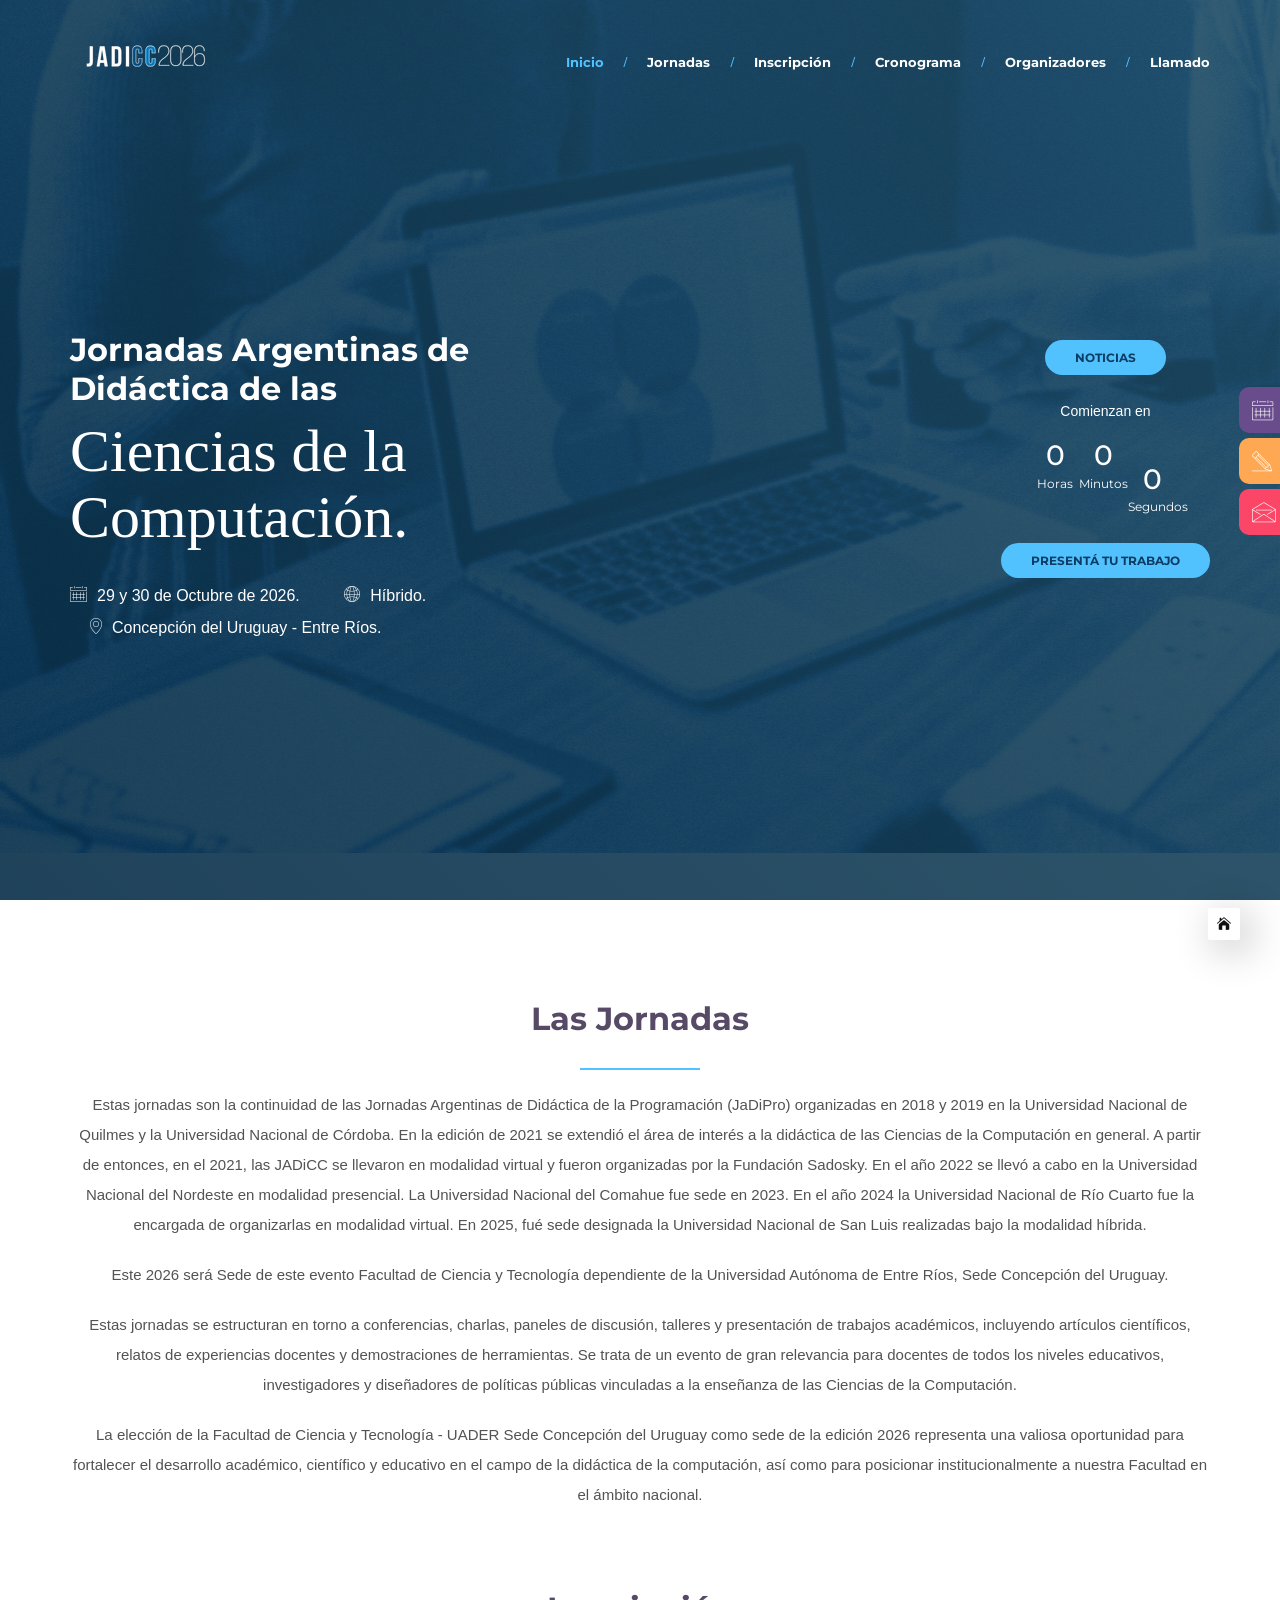
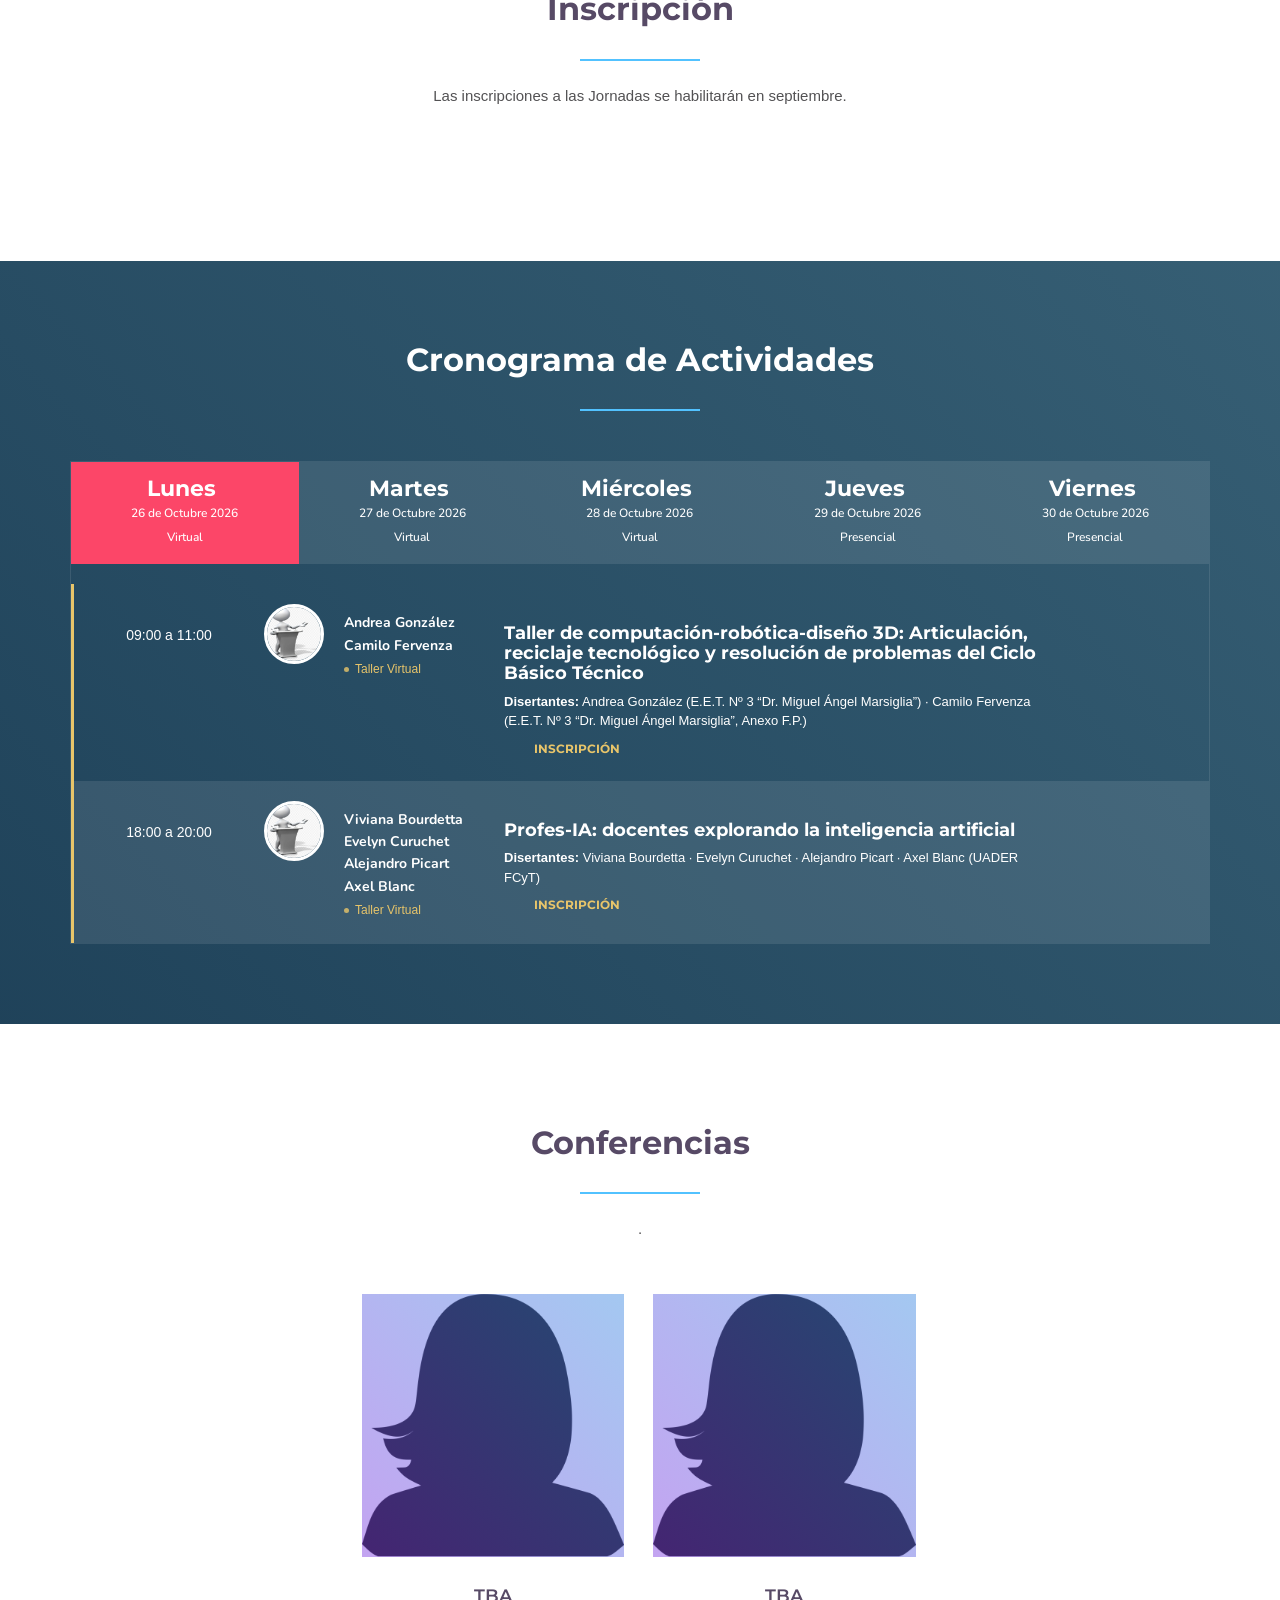
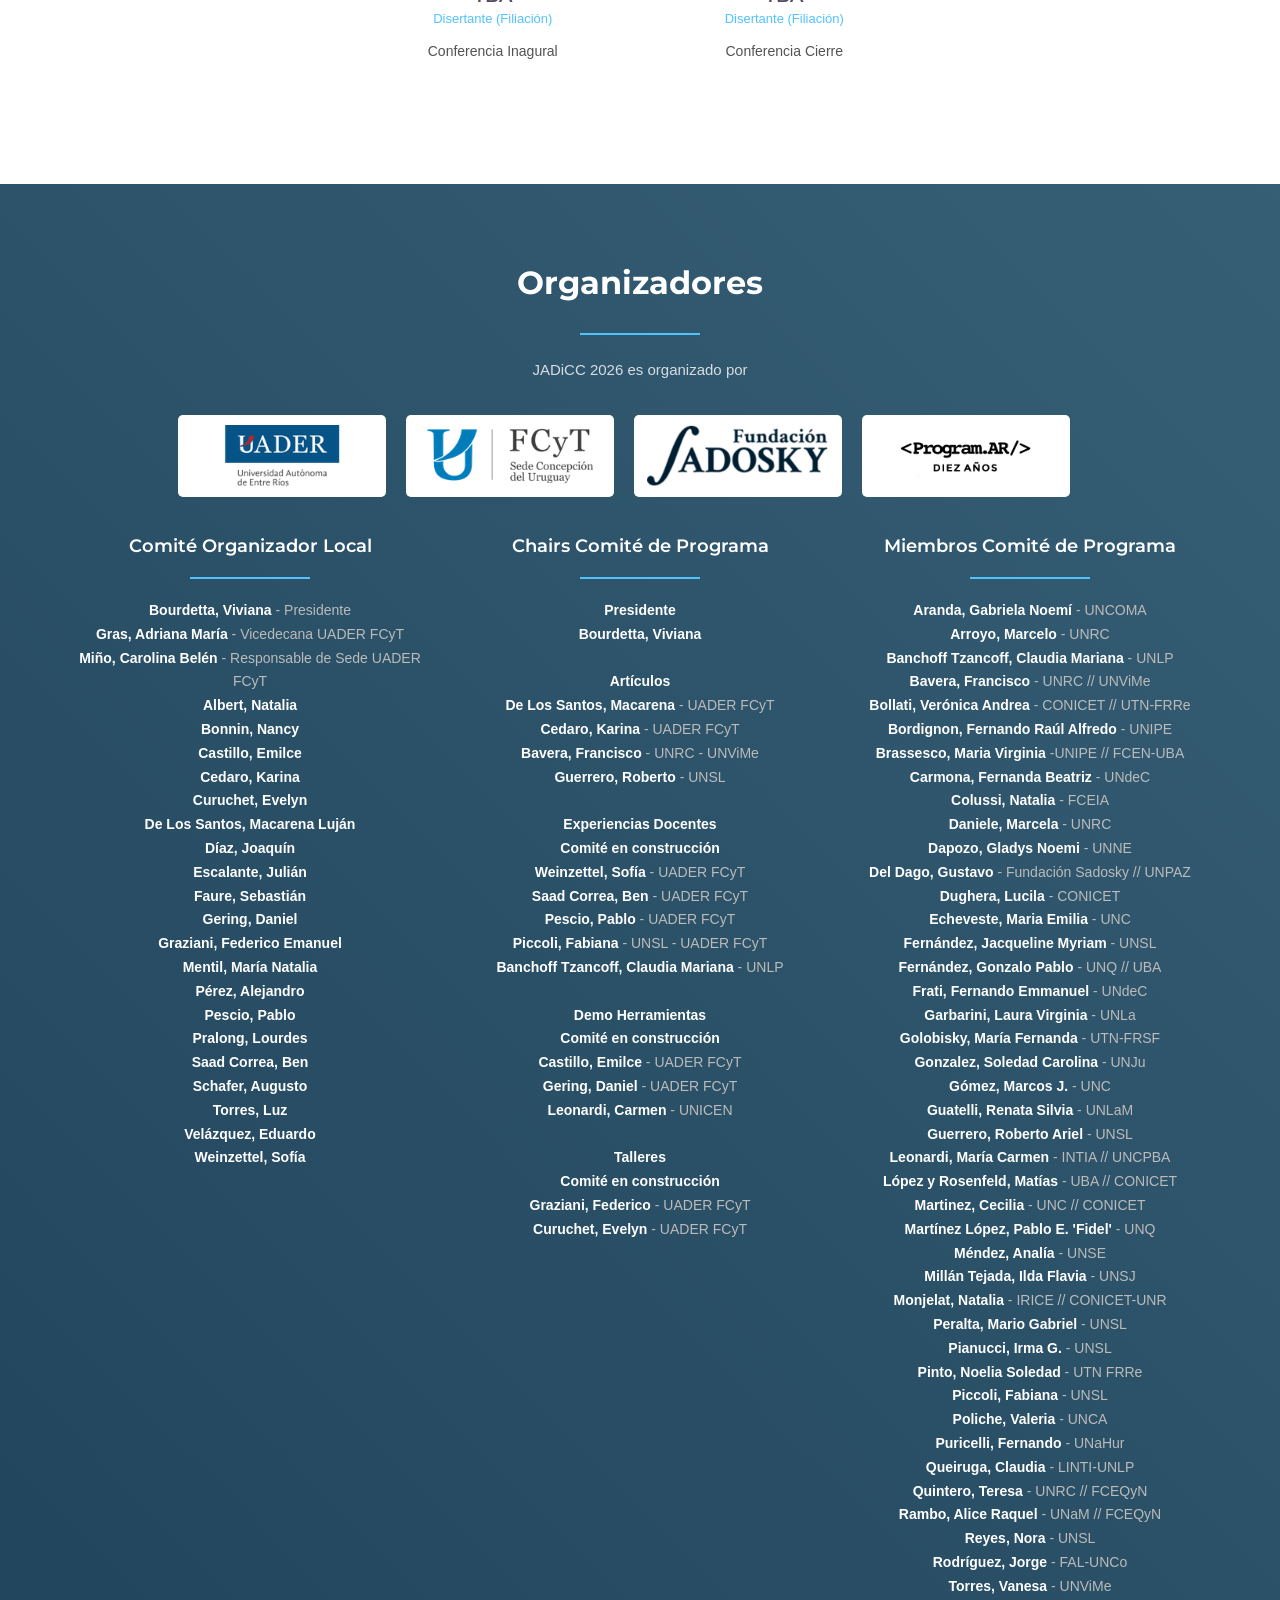
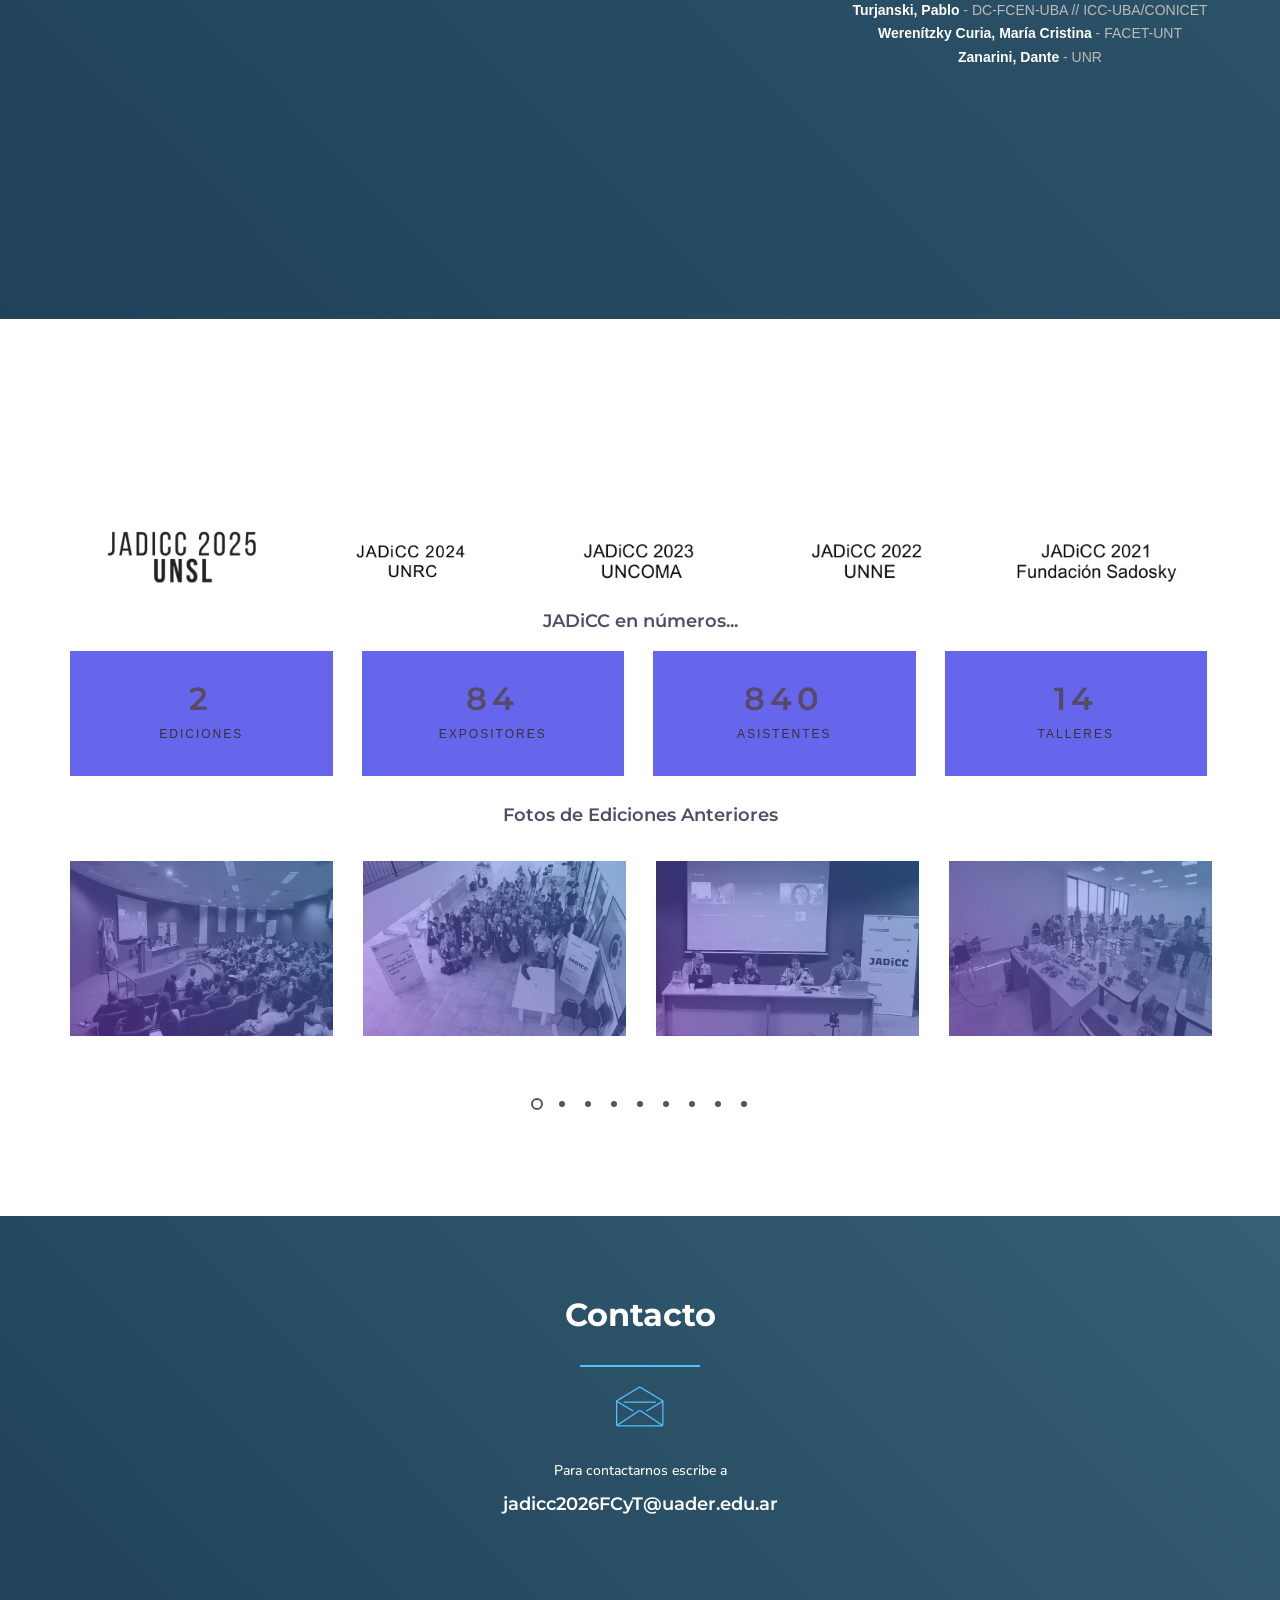
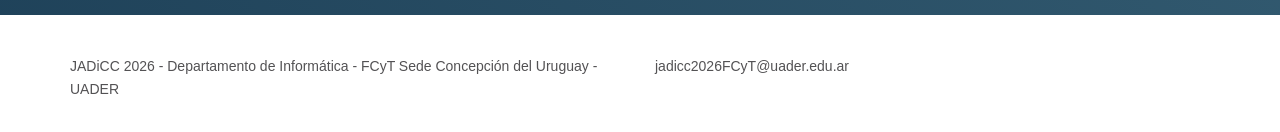
==== commit 251ec8d1: "agrego conferencias y arreglos varios" ====
--- a/index.html
+++ b/index.html
@@ -108,7 +108,8 @@
                                     <div class="spacer-single"></div>
                                     <div class="subtitle s2">
 										<span><i class="icon-calendar"></i>29 y 30 de Octubre de 2026.</span>
-										<span><i class="icon-global"></i>Híbrido.</span>
+										<span><i class="icon-global"></i>Híbrido.</span><br>
+                                        <span><i class="icon-map-pin"></i>Concepción del Uruguay - Entre Ríos.</span>
 								<!--		<span><i class="icon_gift_alt"></i>Gratuito.</span> -->
                                     </div>
                                 </div>
@@ -235,6 +236,94 @@
 
     <!-- section begin -->
             <section id="section-schedules" class="no-top no-bottom text-light" data-stellar-background-ratio=".2">
+                <style>
+                    #section-schedules .de_tab_content { padding-top: 20px; }
+                    #section-schedules .sc-info h3 { margin-bottom: 8px; }
+                    #section-schedules .sc-info p { margin: 0 0 6px 0; font-size: 13px; line-height: 1.5; }
+                    #section-schedules .sc-info .sc-sub { font-style: italic; opacity: .9; }
+                    #section-schedules .sc-info .sc-meta { font-size: 12px; letter-spacing: .3px; opacity: .85; }
+                    #section-schedules .sch-band { border-left: 3px solid rgba(255, 255, 255, .35); }
+                    #section-schedules .sch-band .sc-info h3 { font-size: 15px !important; text-transform: uppercase; letter-spacing: 2px; margin-bottom: 0; }
+                    #section-schedules details.papers { margin: 10px 0; }
+                    #section-schedules details.papers summary { cursor: pointer; font-size: 12px; text-transform: uppercase; letter-spacing: 1px; }
+                    #section-schedules ul.papers-list { margin: 10px 0 0; padding-left: 18px; }
+                    #section-schedules ul.papers-list li { font-size: 12.5px; line-height: 1.45; opacity: .92; margin-bottom: 8px; }
+                    #section-schedules .ptag { display: inline-block; font-size: 10px; text-transform: uppercase; letter-spacing: 1px; border: 1px solid currentColor; border-radius: 3px; padding: 0 5px; margin-right: 5px; opacity: .8; }
+                    #section-schedules .pauth { opacity: .8; }
+
+                    #section-schedules .schedule-item .sc-name span::before {
+                        content: "";
+                        display: inline-block;
+                        width: 5px;
+                        height: 5px;
+                        border-radius: 50%;
+                        margin-right: 6px;
+                        vertical-align: middle;
+                        opacity: 0.8;
+                    }
+                    #section-schedules .sch-taller { border-left: 3px solid #e8c56a; }
+                    #section-schedules .sch-taller .sc-name span { color: #e8c56a; }
+                    #section-schedules .sch-taller .sc-name span::before { background: #e8c56a; }
+                    #section-schedules .sch-conf { border-left: 3px solid #9ecbff; }
+                    #section-schedules .sch-conf .sc-name span { color: #9ecbff; }
+                    #section-schedules .sch-conf .sc-name span::before { background: #9ecbff; }
+                    #section-schedules .sch-mesa { border-left: 3px solid #b3c4ff; }
+                    #section-schedules .sch-mesa .sc-name span { color: #b3c4ff; }
+                    #section-schedules .sch-mesa .sc-name span::before { background: #b3c4ff; }
+                    #section-schedules .sch-demo { border-left: 3px solid #9ae6b4; }
+                    #section-schedules .sch-demo .sc-name span { color: #9ae6b4; }
+                    #section-schedules .sch-demo .sc-name span::before { background: #9ae6b4; }
+                    #section-schedules .sch-social { border-left: 3px solid #f4a9c8; }
+                    #section-schedules .sch-social .sc-name span { color: #f4a9c8; }
+                    #section-schedules .sch-social .sc-name span::before { background: #f4a9c8; }
+
+                    #section-schedules .schedule-item.sch-taller .btn-custom {
+                        color: #e8c56a !important;
+                        border-color: #e8c56a !important;
+                        background: transparent !important;
+                    }
+                    #section-schedules .schedule-item.sch-taller .btn-custom:hover {
+                        background: #e8c56a !important;
+                        color: #fff !important;
+                    }
+                    #section-schedules .schedule-item.sch-conf .btn-custom {
+                        color: #9ecbff !important;
+                        border-color: #9ecbff !important;
+                        background: transparent !important;
+                    }
+                    #section-schedules .schedule-item.sch-conf .btn-custom:hover {
+                        background: #9ecbff !important;
+                        color: #fff !important;
+                    }
+                    #section-schedules .schedule-item.sch-mesa .btn-custom {
+                        color: #b3c4ff !important;
+                        border-color: #b3c4ff !important;
+                        background: transparent !important;
+                    }
+                    #section-schedules .schedule-item.sch-mesa .btn-custom:hover {
+                        background: #b3c4ff !important;
+                        color: #fff !important;
+                    }
+                    #section-schedules .schedule-item.sch-demo .btn-custom {
+                        color: #9ae6b4 !important;
+                        border-color: #9ae6b4 !important;
+                        background: transparent !important;
+                    }
+                    #section-schedules .schedule-item.sch-demo .btn-custom:hover {
+                        background: #9ae6b4 !important;
+                        color: #fff !important;
+                    }
+                    #section-schedules .schedule-item.sch-social .btn-custom {
+                        color: #f4a9c8 !important;
+                        border-color: #f4a9c8 !important;
+                        background: transparent !important;
+                    }
+                    #section-schedules .schedule-item.sch-social .btn-custom:hover {
+                        background: #f4a9c8 !important;
+                        color: #fff !important;
+                    }
+                </style>
+
                 <div class="overlay-gradient pt80 pb80">
                     <div class="container">
                         <div class="row">
@@ -243,235 +332,148 @@
                                 <div class="small-border wow fadeInUp" data-wow-delay=".2s"></div>
                             </div>
                             <div class="col-md-6 col-md-offset-3 text-center">
-                     <!-- boton descargar cronograma 
-                              <p class="lead wow fadeInUp">
-                                 <a href="docs/CronogramaJadicc2024.pdf" class="btn-custom scroll-to" target="_blank"><font style="color:#0c3c63">Descargar Cronograma de Actividades</font></a>
-                     -->           </p>
-                                
+                                <!-- boton descargar cronograma
+                                <p class="lead wow fadeInUp">
+                                    <a href="docs/CronogramaJadicc2026.pdf" class="btn-custom scroll-to" target="_blank"><font style="color:#0c3c63">Descargar Cronograma de Actividades</font></a>
+                                </p>
+                                -->
                                 <div class="spacer-single"></div>
                             </div>
 
                             <div class="col-md-12 wow fadeInUp">
                                 <div class="de_tab tab_style_4 text-center">
                                     <ul class="de_nav">
-								<!--		<li  data-link="#section-services-tab">
+                                        <li class="active" data-link="#section-services-tab">
                                             <h3>Lunes <span> </span></h3>
-                                            <h4>22 de Octubre 2024 </h4>
-                                            <h4>Talleres JADiCC</h4>
+                                            <h4>26 de Octubre 2026</h4>
+                                            <h4>Virtual</h4>
                                         </li>
-										<li data-link="#section-services-tab">
+                                        <li data-link="#section-services-tab">
                                             <h3>Martes <span> </span></h3>
-                                            <h4> 22 de Octubre 2024</h4>
-                                            <h4>Talleres JADiCC</h4>
+                                            <h4>27 de Octubre 2026</h4>
+                                            <h4>Virtual</h4>
                                         </li>
                                         <li data-link="#section-services-tab">
                                             <h3>Miércoles <span></span></h3>
-                                            <h4>23 de Octubre 2024</h4>
-                                            <h4>Talleres - Demos </h4>
+                                            <h4>28 de Octubre 2026</h4>
+                                            <h4>Virtual</h4>
                                         </li>
-                                  -->      <li class="active" data-link="#section-services-tab">
+                                        <li data-link="#section-services-tab">
                                             <h3>Jueves <span></span></h3>
                                             <h4>29 de Octubre 2026</h4>
-                                            <h4>Jornadas</h4>
+                                            <h4>Presencial</h4>
                                         </li>
                                         <li data-link="#section-services-tab">
                                             <h3>Viernes <span></span></h3>
                                             <h4>30 de Octubre 2026</h4>
-                                            <h4>Jornadas</h4>
+                                            <h4>Presencial</h4>
                                         </li>
                                     </ul>
 
                                     <div class="de_tab_content text-left">
 
+                                        <!-- ============ LUNES 26 ============ -->
+                                        <div id="tab1" class="tab_single_content">
+                                            <div class="row">
+                                                <div class="col-md-12">
+
+                                                    <div class="schedule-listing">
+                                                        <div class="schedule-item sch-taller">
+                                                            <div class="sc-time">
+                                                                <p>09:00 a 11:00</p>
+                                                            </div>
+                                                            <div class="sc-pic">
+                                                                <img src="images/team/small/images2.jpeg" class="img-circle" alt="foto disertante">
+                                                            </div>
+                                                            <div class="sc-name">
+                                                                <h4>Andrea González<br>Camilo Fervenza</h4>
+                                                                <span>Taller Virtual</span>
+                                                            </div>
+                                                            <div class="sc-info">
+                                                                <h3>Taller de computación-robótica-diseño 3D: Articulación, reciclaje tecnológico y resolución de problemas del Ciclo Básico Técnico</h3>
+                                                                <p class="sc-who"><b>Disertantes:</b> Andrea González (E.E.T. Nº 3 “Dr. Miguel Ángel Marsiglia”) · Camilo Fervenza (E.E.T. Nº 3 “Dr. Miguel Ángel Marsiglia”, Anexo F.P.)</p>
+                                                                <a href="https://forms.gle/wqUWSxMuBnpyvHHx7" class="btn-custom scroll-to" target="_blank">Inscripción</a>
+                                                            </div>
+                                                            <div class="clearfix"></div>
+                                                        </div>
+                                                    </div>
+
+                                                    <div class="schedule-listing">
+                                                        <div class="schedule-item sch-taller">
+                                                            <div class="sc-time">
+                                                                <p>18:00 a 20:00</p>
+                                                            </div>
+                                                            <div class="sc-pic">
+                                                                <img src="images/team/small/images2.jpeg" class="img-circle" alt="foto disertante">
+                                                            </div>
+                                                            <div class="sc-name">
+                                                                <h4>Viviana Bourdetta<br>Evelyn Curuchet<br>Alejandro Picart<br>Axel Blanc</h4>
+                                                                <span>Taller Virtual</span>
+                                                            </div>
+                                                            <div class="sc-info">
+                                                                <h3>Profes-IA: docentes explorando la inteligencia artificial</h3>
+                                                                <p class="sc-who"><b>Disertantes:</b> Viviana Bourdetta · Evelyn Curuchet · Alejandro Picart · Axel Blanc (UADER FCyT)</p>
+                                                                <a href="https://forms.gle/4NPYtkLu8rbPUywz7" class="btn-custom scroll-to" target="_blank">Inscripción</a>
+                                                            </div>
+                                                            <div class="clearfix"></div>
+                                                        </div>
+                                                    </div>
+
+                                                </div>
+                                            </div>
+                                        </div>
+
+                                        <!-- ============ MARTES 27 ============ -->
                                         <div id="tab2" class="tab_single_content">
                                             <div class="row">
                                                 <div class="col-md-12">
-                                                    <div class="schedule-listing">
-                                                        <div class="schedule-item">
-                                                            <div class="sc-time">
-                                                                <p>10:00</p>
-                                                            </div>
-                                                            <div class="sc-pic">
-                                                                <img src="images/team/small/images2.jpeg" class="img-circle" alt="foto disertante">
-                                                            </div>
-                                                            <div class="sc-name">
-                                                                <h4>Dr. Marcos Gómez </h4>
-                                                                <span>Modalidad Presencial</span>
-                                                            </div>
-                                                            <div class="sc-info">
-                                                                <h3>Conferencia central. "¿Para qué aprender ciencias de la computación si ya tenemos la IA?"</h3>
-                                                            </div>
-                                                            <div class="clearfix"></div>
-                                                        </div>
-                                                    </div>
-
-                                                    <div class="schedule-listing">
-                                                        <div class="schedule-item">
-                                                            <div class="sc-time">
-                                                                <p>11:30 a 13:00</p>
-                                                            </div>
-                                                            <div class="sc-pic">
-                                                                <img src="images/team/small/images2.jpeg" class="img-circle" alt="foto disertante">
-                                                            </div>
-                                                            <div class="sc-name">
-                                                                <h4>Débora Cingolani<br>
-                                                                    Rocío González</h4>
-                                                                <span>Modalidad Presencial</span>
-                                                            </div>
-                                                            <div class="sc-info">
-                                                                <h3>Taller: Pilas Bloques Desenchufado: Enseñá a programar jugando</h3>
-                                                                <a href="https://forms.gle/Z1sU28DabbvKhc5d6" class="btn-custom scroll-to" target="_blank"><font style="color:#0c3c63">Inscripción</font></a>
-                                                            </div>
-                                                            <div class="clearfix"></div>
-                                                        </div>
-                                                    </div>
-
-                                                    <div class="schedule-listing">
-                                                        <div class="schedule-item">
-                                                            <div class="sc-time">
-                                                                <p>14:30 a 16:00</p>
-                                                            </div>
-                                                            <div class="sc-pic">
-                                                                <img src="images/team/small/images2.jpeg" class="img-circle" alt="foto disertante">
-                                                            </div>
-                                                            <div class="sc-name">
-                                                                <h4>Emilia Echeveste</h4>
-                                                                <span>Modalidad Presencial</span>
-                                                            </div>
-                                                            <div class="sc-info">
-                                                                <h3>Taller: Inteligencia Artificial y educación: una mirada crítica desde las Ciencias de la Computación</h3>
-                                                                <a href="https://forms.gle/UedNfT4dd4aeRaoB8" class="btn-custom scroll-to" target="_blank"><font style="color:#0c3c63">Inscripción</font></a>
-                                                            </div>
-                                                            <div class="clearfix"></div>
-                                                        </div>
-                                                    </div>
-
-                                                    <div class="schedule-listing">
-                                                        <div class="schedule-item">
-                                                            <div class="sc-time">
-                                                                <p>14:30 a 16:00</p>
-                                                            </div>
-                                                            <div class="sc-pic">
-                                                                <img src="images/team/small/images2.jpeg" class="img-circle" alt="foto disertante">
-                                                            </div>
-                                                            <div class="sc-name">
-                                                                <h4>Dr. Francisco Bavera</h4>
-                                                                <span>Modalidad Presencial</span>
-                                                            </div>
-                                                            <div class="sc-info">
-                                                                <h3>Taller: Alternativas para el desarrollo del Pensamiento Computacional: de lo desenchufado a lo enchufado</h3>
-                                                                <a href="https://forms.gle/NKJ5xQPANUVFseT47" class="btn-custom scroll-to" target="_blank"><font style="color:#0c3c63">Inscripción</font></a>
-                                                            </div>
-                                                            <div class="clearfix"></div>
-                                                        </div>
-                                                    </div>
-
-                                                    <div class="schedule-listing">
-                                                        <div class="schedule-item">
-                                                            <div class="sc-time">
-                                                                <p>20:30</p>
-                                                            </div>
-                                                            <div class="sc-pic">
-                                                                <img src="images/team/small/images2.jpeg" class="img-circle" alt="foto disertante">
-                                                            </div>
-                                                            <div class="sc-name">
-                                                                <h4>Dr. Valentín Basel</h4>
-                                                                <span>Tábar Bar, Estrada 838 - Modalidad Presencial</span>
-                                                            </div>
-                                                            <div class="sc-info">
-                                                                <h3>Bingo! Hackeando la RAM de las Atari 2600</h3>
-                                                                <a href="https://forms.gle/VU3p7eG2MnnNQtS6A" class="btn-custom scroll-to" target="_blank"><font style="color:#0c3c63">Inscripción</font></a>
-                                                            </div>
-                                                            <div class="clearfix"></div>
-                                                        </div>
-                                                    </div>
-
-
+
+                                                    <div class="schedule-listing">
+                                                        <div class="schedule-item sch-taller">
+                                                            <div class="sc-time">
+                                                                <p>18:00 a 20:00</p>
+                                                            </div>
+                                                            <div class="sc-pic">
+                                                                <img src="images/team/small/images2.jpeg" class="img-circle" alt="foto disertante">
+                                                            </div>
+                                                            <div class="sc-name">
+                                                                <h4>Eduardo Beckman<br>Marcelo D. Calvi<br>Itatí Cislaghi</h4>
+                                                                <span>Taller Virtual</span>
+                                                            </div>
+                                                            <div class="sc-info">
+                                                                <h3>La IA como asistente del profesional docente: Modelo C.R.E.A. para diseñar propuestas de enseñanza contextualizadas</h3>
+                                                                <p class="sc-who"><b>Disertantes:</b> Eduardo Beckman (E.E.T. N.º 2 Francisco Ramírez) · Marcelo D. Calvi (E.E.T. N.º 2 Francisco Ramírez) · Itatí Cislaghi (Esc. Normal Rep. Oriental del Uruguay)</p>
+                                                                <a href="https://forms.gle/8LaZrzfeTaVMzwTJ8" class="btn-custom scroll-to" target="_blank">Inscripción</a>
+                                                            </div>
+                                                            <div class="clearfix"></div>
+                                                        </div>
+                                                    </div>
 
                                                 </div>
                                             </div>
                                         </div>
 
-
+                                        <!-- ============ MIÉRCOLES 28 ============ -->
                                         <div id="tab3" class="tab_single_content">
                                             <div class="row">
                                                 <div class="col-md-12">
 
                                                     <div class="schedule-listing">
-                                                        <div class="schedule-item">
-                                                            <div class="sc-time">
-                                                                <p>9:00</p>
-                                                            </div>
-                                                            <div class="sc-pic">
-                                                                <img src="images/team/small/images2.jpeg" class="img-circle" alt="foto disertante">
-                                                            </div>
-                                                            <div class="sc-name">
-                                                                <h4>Julián Dabbah<br>
-                                                                    Marcos Gómez</h4>
-                                                                <span>Modalidad Presencial</span>
-                                                            </div>
-                                                            <div class="sc-info">
-                                                                <h3>Taller: Ciencia de Datos en la escuela, una mirada no neutral sobre la computación</h3>
-                                                                <a href="https://forms.gle/JaLVSJJ51AnsLv3AA" class="btn-custom scroll-to" target="_blank"><font style="color:#0c3c63">Inscripción</font></a>
-                                                            </div>
-                                                            <div class="clearfix"></div>
-                                                        </div>
-                                                    </div>
-
-                                                    <div class="schedule-listing">
-                                                        <div class="schedule-item">
-                                                            <div class="sc-time">
-                                                                <p>10:30</p>
-                                                            </div>
-                                                            <div class="sc-pic">
-                                                                <img src="images/team/small/images2.jpeg" class="img-circle" alt="foto disertante">
-                                                            </div>
-                                                            <div class="sc-name">
-                                                                <h4>Mec.Rosario Schunk<br>
-                                                                    Mg. Enzo Sguillaro</h4>
-                                                                <span>Modalidad Presencial</span>
-                                                            </div>
-                                                            <div class="sc-info">
-                                                                <h3>Conferencia central: Pensamiento computacional para todos: aprendizajes y tensiones de una experiencia a escala</h3>
-                                                            </div>
-                                                            <div class="clearfix"></div>
-                                                        </div>
-                                                    </div>
-
-                                                    <div class="schedule-listing">
-                                                        <div class="schedule-item">
-                                                            <div class="sc-time">
-                                                                <p>14:00 a 15:00</p>
-                                                            </div>
-                                                            <div class="sc-pic">
-                                                                <img src="images/team/small/images2.jpeg" class="img-circle" alt="foto disertante">
-                                                            </div>
-                                                            <div class="sc-name">
-                                                                <h4></h4>
-                                                                <span>Modalidad Presencial</span>
-                                                            </div>
-                                                            <div class="sc-info">
-                                                                <h3>Taller: Profes-IA: docentes explorando la inteligencia artificial</h3>
-                                                                <a href="https://forms.gle/FP9CDWfzWH4xtaLH8" class="btn-custom scroll-to" target="_blank"><font style="color:#0c3c63">Inscripción</font></a>
-                                                            </div>
-                                                            <div class="clearfix"></div>
-                                                        </div>
-                                                    </div>
-
-                                                    <div class="schedule-listing">
-                                                        <div class="schedule-item">
-                                                            <div class="sc-time">
-                                                                <p>17:00 a 18:00</p>
-                                                            </div>
-                                                            <div class="sc-pic">
-                                                                <img src="images/team/small/images2.jpeg" class="img-circle" alt="foto disertante">
-                                                            </div>
-                                                            <div class="sc-name">
-                                                                <h4></h4>
-                                                                <span>Modalidad Presencial</span>
-                                                            </div>
-                                                            <div class="sc-info">
-                                                                <h3>Taller: Re-programando: docentes y robots, una dupla que transforma</h3>
+                                                        <div class="schedule-item sch-taller">
+                                                            <div class="sc-time">
+                                                                <p>09:00 a 10:30</p>
+                                                            </div>
+                                                            <div class="sc-pic">
+                                                                <img src="images/team/small/images2.jpeg" class="img-circle" alt="foto disertante">
+                                                            </div>
+                                                            <div class="sc-name">
+                                                                <h4>Luisina Pocay<br>Juan Pablo Amarillo<br>Juliana Gericke</h4>
+                                                                <span>Taller Virtual</span>
+                                                            </div>
+                                                            <div class="sc-info">
+                                                                <h3>Del territorio al código: diseñar desafíos ciudadanos con micro:bit</h3>
+                                                                <p class="sc-who"><b>Disertantes:</b> Luisina Pocay · Juan Pablo Amarillo · Juliana Gericke (Distrito del Conocimiento)</p>
+                                                                <a href="https://forms.gle/nDb5ak2vBSg3Nm3N7" class="btn-custom scroll-to" target="_blank">Inscripción</a>
                                                             </div>
                                                             <div class="clearfix"></div>
                                                         </div>
@@ -480,231 +482,644 @@
                                                 </div>
                                             </div>
                                         </div>
-                                                    
-                                               <!--
-                                                    <div class="schedule-listing">
-                                                        <div class="schedule-item">
-                                                            <div class="sc-time">09:00 - 09:30</div>
-                                                            <div class="sc-pic">
-                                                                <img src="images/team/small/images2.jpeg" class="img-circle" alt="foto disertante">
-                                                            </div>
-                                                            <div class="sc-name">
-                                                                <h4>Acto </h4>
-                                                                <span>UNSL </span>
-                                                            </div>
-                                                            <div class="sc-info">
-                                                                <h3>Acto de Inauguración</h3>
-                                                            </div>
-                                                            <div class="clearfix"></div>
-                                                        </div>
-                                                    </div>
-                                                    
-                                                    <div class="schedule-listing">
-                                                        <div class="schedule-item">
-                                                            <div class="sc-time">09:30 - 10:30</div>
-                                                            <div class="sc-pic">
-                                                                <img src="images/team/small/images2.jpeg" class="img-circle" alt="foto disertante">
-                                                            </div>
-                                                            <div class="sc-name">
-                                                                <h4>Conferencia</h4>
-                                                                <span>Inaugural</span>
-                                                            </div>
-                                                            <div class="sc-info">
-                                                                <h3>TBA</h3>
-                                                                <p>Disertante - Filiación</p>
-                                                                <p>Resumen</p>
-                                                            </div>
-                                                            <div class="clearfix"></div>
-                                                        </div>
-                                                    </div>
-
-                                                    <div class="schedule-listing">
-                                                        <div class="schedule-item">
-                                                            <div class="sc-time">11:00 - 13:00</div>
-                                                            <div class="sc-pic">
-                                                                <img src="images/team/small/images.jpeg" class="img-circle" alt="foto disertante">
-                                                            </div>
-                                                            <div class="sc-name">
-                                                                <h4>Sesiones</h4>
-                                                                <span> </span>
-                                                            </div>
-                                                            <div class="sc-info">
-                                                                <h3>Sesión 1: Artículos </h3>
-                                                                <h3>Sesión 1: Experiencias Docentes </h3>
-                                                            </div>
-                                                            <div class="clearfix"></div>
-                                                        </div>
-                                                    </div>
-
-                                                    <div class="schedule-listing">
-                                                        <div class="schedule-item">
-                                                            <div class="sc-time">14:00 - 16:00</div>
-                                                            <div class="sc-pic">
-                                                                <img src="images/team/small/images1.jpeg" class="img-circle" alt="foto disertante">
-                                                            </div>
-                                                            <div class="sc-name">
-                                                                <h4>Mesa</h4>
-                                                                <span>Discusión</span>
-                                                            </div>
-                                                            <div class="sc-info">
-                                                                <h3>TBA</h3>
-                                                                
-                                                                <p>Disertantes</p>
-                                                                
-                                                                <p>Resumen.  </p>
-                                                            </div>
-                                                            <div class="clearfix"></div>
-                                                        </div>
-                                                    </div>
-                                                    -->
-
-
-                                                      <!--<div class="schedule-listing">
-                                                        <div class="schedule-item">
-                                                            <div class="sc-time">18:00 - 20:00</div>
-                                                            <div class="sc-pic">
-                                                                <img src="images/team/small/images1.jpeg" class="img-circle" alt="foto disertante">
-                                                            </div>
-                                                            <div class="sc-name">
-                                                                <h4>Mesa</h4>
-                                                                <span>Discusión</span>
-                                                            </div>
-                                                            <div class="sc-info">
-                                                                <h3>TBA</h3>
-                                                                
-                                                                <p>Disertantes</p>
-                                                                
-                                                                <p>Resumen.  </p>
-                                                            </div>
-                                                            <div class="clearfix"></div>
-                                                        </div>
-                                                    </div>
-                                                
+
+                                        <!-- ============ JUEVES 29 ============ -->
+                                        <div id="tab4" class="tab_single_content">
+                                            <div class="row">
+                                                <div class="col-md-12">
+
+                                                    <div class="schedule-listing">
+                                                        <div class="schedule-item sch-band">
+                                                            <div class="sc-time">
+                                                                <p>08:30</p>
+                                                            </div>
+                                                            <div class="sc-info">
+                                                                <h3>Acreditación · Planta Baja - 02</h3>
+                                                            </div>
+                                                            <div class="clearfix"></div>
+                                                        </div>
+                                                    </div>
+
+                                                    <div class="schedule-listing">
+                                                        <div class="schedule-item sch-band">
+                                                            <div class="sc-time">
+                                                                <p>09:00</p>
+                                                            </div>
+                                                            <div class="sc-info">
+                                                                <h3>Acto de apertura · Aula Posgrado, 3.er piso</h3>
+                                                            </div>
+                                                            <div class="clearfix"></div>
+                                                        </div>
+                                                    </div>
+
+                                                    <div class="schedule-listing">
+                                                        <div class="schedule-item sch-conf">
+                                                            <div class="sc-time">
+                                                                <p>10:00 a 11:00</p>
+                                                            </div>
+                                                            <div class="sc-pic">
+                                                                <img src="images/team/small/images2.jpeg" class="img-circle" alt="foto disertante">
+                                                            </div>
+                                                            <div class="sc-name">
+                                                                <h4>Dr. Marcos Gómez</h4>
+                                                                <span>Conferencia inaugural</span>
+                                                            </div>
+                                                            <div class="sc-info">
+                                                                <h3>¿Para qué aprender ciencias de la computación si ya tenemos la IA?</h3>
+                                                                <p class="sc-meta"><b>Aula:</b> Posgrado - 3.er piso</p>
+                                                            </div>
+                                                            <div class="clearfix"></div>
+                                                        </div>
+                                                    </div>
+
+                                                    <div class="schedule-listing">
+                                                        <div class="schedule-item sch-band">
+                                                            <div class="sc-time">
+                                                                <p>11:00</p>
+                                                            </div>
+                                                            <div class="sc-info">
+                                                                <h3>Break · Planta Baja</h3>
+                                                            </div>
+                                                            <div class="clearfix"></div>
+                                                        </div>
+                                                    </div>
+
+                                                    <div class="schedule-listing">
+                                                        <div class="schedule-item sch-mesa">
+                                                            <div class="sc-time">
+                                                                <p>11:30 a 13:00</p>
+                                                            </div>
+                                                            <div class="sc-pic">
+                                                                <img src="images/team/small/images2.jpeg" class="img-circle" alt="foto disertante">
+                                                            </div>
+                                                            <div class="sc-name">
+                                                                <h4>Mesa 1</h4>
+                                                                <span>Mesa · Mixta</span>
+                                                            </div>
+                                                            <div class="sc-info">
+                                                                <h3>Más allá de la programación inicial</h3>
+                                                                <p class="sc-sub">Contenidos, prácticas y evaluación en la formación informática</p>
+                                                                <p class="sc-meta"><b>Aula:</b> Planta Baja - 02 · <b>Modera:</b> Mg. Karina Cedaro</p>
+                                                                <details class="papers">
+                                                                    <summary>Ver 5 ponencias</summary>
+                                                                    <ul class="papers-list">
+                                                                        <li><span class="ptag">Experiencia</span><b>Impacto de la Introducción Temprana de SQL en la Enseñanza de Bases de Datos</b><br><span class="pauth">Norma Herrera (UNSL); Paola Azar (UNSL); Hugo Beilis (UNViMe); Pablo Palmero (UNSL); Darío Ruano (UNSL)</span></li>
+                                                                        <li><span class="ptag">Experiencia</span><b>Experiencia “Pares Ordenados”: Teoría de Grafos con Aplicaciones</b><br><span class="pauth">Alejandro Picart (UADER FCyT)</span></li>
+                                                                        <li><span class="ptag">Artículo</span><b>Una propuesta para integrar la Seguridad Temprana: enfoque DevSecOps en el desarrollo de software</b><br><span class="pauth">Ilda Flavia Millan Tejada (Universidad Nacional de San Juan); Malena Paez (Universidad Nacional de San Juan); Laura Aballay (Universidad Nacional de San Juan)</span></li>
+                                                                        <li><span class="ptag">Artículo</span><b>QoCode: Evaluación automática de calidad de código en tareas de programación</b><br><span class="pauth">Victoria Varani (DC-FCEN-UBA); Bruno Ventrici (DC-FCEN-UBA); Gonzalo Fernández (UNQ); Christian Cossio-Mercado (DC-FCEN-UBA)</span></li>
+                                                                        <li><span class="ptag">Artículo</span><b>Análisis y comparación de la imagen de tutor y director en la gestión de proyectos unipersonales de software académico</b><br><span class="pauth">Alice Rambo (Universidad Nacional de Misiones)</span></li>
+                                                                    </ul>
+                                                                </details>
+                                                            </div>
+                                                            <div class="clearfix"></div>
+                                                        </div>
+                                                    </div>
+
+                                                    <div class="schedule-listing">
+                                                        <div class="schedule-item sch-mesa">
+                                                            <div class="sc-time">
+                                                                <p>11:30 a 13:00</p>
+                                                            </div>
+                                                            <div class="sc-pic">
+                                                                <img src="images/team/small/images2.jpeg" class="img-circle" alt="foto disertante">
+                                                            </div>
+                                                            <div class="sc-name">
+                                                                <h4>Mesa 2</h4>
+                                                                <span>Mesa · Mixta</span>
+                                                            </div>
+                                                            <div class="sc-info">
+                                                                <h3>Computación, comunidad y vocaciones</h3>
+                                                                <p class="sc-sub">Escuela, universidad, territorio y divulgación</p>
+                                                                <p class="sc-meta"><b>Aula:</b> 3P - 02 · <b>Modera:</b> Lic. Natalia Mentil</p>
+                                                                <details class="papers">
+                                                                    <summary>Ver 6 ponencias</summary>
+                                                                    <ul class="papers-list">
+                                                                        <li><span class="ptag">Experiencia</span><b>Talleres extraprogramáticos de ciencias de la computación: una apuesta por la ciudadanía digital crítica en la escuela técnica</b><br><span class="pauth">Natalia Zalazar (Instituto Superior de Estudios Pedagógicos); Agustin Barbesino (Instituto Técnico Maestro Alfredo Bravo); Paula González (Instituto Técnico Maestro Alfredo Bravo)</span></li>
+                                                                        <li><span class="ptag">Experiencia</span><b>Un escenario en movimiento en la escuela técnica a partir de la educación STEAM ampliada</b><br><span class="pauth">Ariel Ferreira Szpiniak (AMULEN); Carolina Andrea Borbolla (IPET Nº 26 Juan Filloy)</span></li>
+                                                                        <li><span class="ptag">Experiencia</span><b>Ada Lovelace day 2025: una experiencia de divulgación científica e inclusión</b><br><span class="pauth">Viviana Bourdetta (FCyT UADER); Evelyn Curuchet (FCyT UADER); Carolina Miño (FCyT UADER); Lia Romero Fuentes (FCyT UADER); Lourdes Verbauvede (FCyT UADER)</span></li>
+                                                                        <li><span class="ptag">Experiencia</span><b>Conectando Saberes: vinculación entre la Universidad y la Escuela Media en Ciencias de la Computación</b><br><span class="pauth">Jorge Rodríguez (Facultad de Informática, Universidad Nacional del Comahue)</span></li>
+                                                                        <li><span class="ptag">Artículo</span><b>Cuando la tecnología encuentra sentido: Club Tech como modelo de innovación educativa en espacios no formales</b><br><span class="pauth">Luisina Pocay (Distrito del Conocimiento); Juan Pablo Amarillo (Distrito del Conocimiento); Juliana Gericke (Distrito del Conocimiento)</span></li>
+                                                                        <li><span class="ptag">Experiencia</span><b>Bit-Ácora de Pioneras</b><br><span class="pauth">Viviana Bourdetta (FCyT UADER); Evelyn Curuchet (FCyT UADER); Carolina Miño (FCyT UADER); Lourdes Verbauvede (FCyT UADER)</span></li>
+                                                                    </ul>
+                                                                </details>
+                                                            </div>
+                                                            <div class="clearfix"></div>
+                                                        </div>
+                                                    </div>
+
+                                                    <div class="schedule-listing">
+                                                        <div class="schedule-item sch-taller">
+                                                            <div class="sc-time">
+                                                                <p>11:30 a 13:00</p>
+                                                            </div>
+                                                            <div class="sc-pic">
+                                                                <img src="images/team/small/images2.jpeg" class="img-circle" alt="foto disertante">
+                                                            </div>
+                                                            <div class="sc-name">
+                                                                <h4>Débora Cingolani<br>Rocío González</h4>
+                                                                <span>Taller</span>
+                                                            </div>
+                                                            <div class="sc-info">
+                                                                <h3>Pilas Bloques Desenchufado</h3>
+                                                                <p class="sc-who"><b>Disertantes:</b> Débora Cingolani y Rocío González (Fundación Sadosky)</p>
+                                                                <p class="sc-meta"><b>Aula:</b> 2P - 02 · <b>Modera:</b> Prof. Sofía Weinzetel</p>
+                                                                <a href="https://forms.gle/Z1sU28DabbvKhc5d6" class="btn-custom scroll-to" target="_blank">Inscripción</a>
+                                                            </div>
+                                                            <div class="clearfix"></div>
+                                                        </div>
+                                                    </div>
+
+                                                    <div class="schedule-listing">
+                                                        <div class="schedule-item sch-band">
+                                                            <div class="sc-time">
+                                                                <p>13:00</p>
+                                                            </div>
+                                                            <div class="sc-info">
+                                                                <h3>Almuerzo</h3>
+                                                            </div>
+                                                            <div class="clearfix"></div>
+                                                        </div>
+                                                    </div>
+
+                                                    <div class="schedule-listing">
+                                                        <div class="schedule-item sch-taller">
+                                                            <div class="sc-time">
+                                                                <p>14:30 a 16:00</p>
+                                                            </div>
+                                                            <div class="sc-pic">
+                                                                <img src="images/team/small/images2.jpeg" class="img-circle" alt="foto disertante">
+                                                            </div>
+                                                            <div class="sc-name">
+                                                                <h4>Dr. Francisco Bavera</h4>
+                                                                <span>Taller</span>
+                                                            </div>
+                                                            <div class="sc-info">
+                                                                <h3>Pensamiento computacional: de lo desenchufado a lo enchufado</h3>
+                                                                <p class="sc-who"><b>Disertante:</b> Dr. Francisco Bavera (UNRC)</p>
+                                                                <p class="sc-meta"><b>Aula:</b> 2P - 02 · <b>Modera:</b> Mg. Federico Graziani</p>
+                                                                <a href="https://forms.gle/NKJ5xQPANUVFseT47" class="btn-custom scroll-to" target="_blank">Inscripción</a>
+                                                            </div>
+                                                            <div class="clearfix"></div>
+                                                        </div>
+                                                    </div>
+
+                                                    <div class="schedule-listing">
+                                                        <div class="schedule-item sch-taller">
+                                                            <div class="sc-time">
+                                                                <p>14:30 a 16:00</p>
+                                                            </div>
+                                                            <div class="sc-pic">
+                                                                <img src="images/team/small/images2.jpeg" class="img-circle" alt="foto disertante">
+                                                            </div>
+                                                            <div class="sc-name">
+                                                                <h4>Dra. Emilia Echeveste</h4>
+                                                                <span>Taller</span>
+                                                            </div>
+                                                            <div class="sc-info">
+                                                                <h3>IA y educación: una mirada crítica desde las Ciencias de la Computación</h3>
+                                                                <p class="sc-who"><b>Disertante:</b> Dra. Emilia Echeveste (UNC)</p>
+                                                                <p class="sc-meta"><b>Aula:</b> 2P - 01 · <b>Modera:</b> Dra. Cecilia Martínez</p>
+                                                                <a href="https://forms.gle/UedNfT4dd4aeRaoB8" class="btn-custom scroll-to" target="_blank">Inscripción</a>
+                                                            </div>
+                                                            <div class="clearfix"></div>
+                                                        </div>
+                                                    </div>
+
+                                                    <div class="schedule-listing">
+                                                        <div class="schedule-item sch-band">
+                                                            <div class="sc-time">
+                                                                <p>16:00</p>
+                                                            </div>
+                                                            <div class="sc-info">
+                                                                <h3>Break · Planta Baja</h3>
+                                                            </div>
+                                                            <div class="clearfix"></div>
+                                                        </div>
+                                                    </div>
+
+                                                    <div class="schedule-listing">
+                                                        <div class="schedule-item sch-mesa">
+                                                            <div class="sc-time">
+                                                                <p>16:30 a 18:00</p>
+                                                            </div>
+                                                            <div class="sc-pic">
+                                                                <img src="images/team/small/images2.jpeg" class="img-circle" alt="foto disertante">
+                                                            </div>
+                                                            <div class="sc-name">
+                                                                <h4>Mesa 3</h4>
+                                                                <span>Mesa · Artículos</span>
+                                                            </div>
+                                                            <div class="sc-info">
+                                                                <h3>Comprender la IA para poder enseñarla</h3>
+                                                                <p class="sc-sub">Saberes, alfabetización y mirada crítica</p>
+                                                                <p class="sc-meta"><b>Aula:</b> Planta Baja - 02 · <b>Modera:</b> Esp. Julián Escalante</p>
+                                                                <details class="papers">
+                                                                    <summary>Ver 4 ponencias</summary>
+                                                                    <ul class="papers-list">
+                                                                        <li><span class="ptag">Artículo</span><b>Saberes estudiantiles sobre inteligencia artificial y desafíos para una didáctica crítica de las Ciencias de la Computación</b><br><span class="pauth">Emilia Echeveste (Universidad Nacional de Córdoba); Natalia Monjelat (IRICE-CONICET); Lourdes Aguiar Cau (Universidad Nacional de Córdoba-CONICET)</span></li>
+                                                                        <li><span class="ptag">Artículo</span><b>Saberes de docentes sobre Inteligencia Artificial en escuelas secundarias de Córdoba</b><br><span class="pauth">Valeria González Angeletti (Universidad Nacional de Córdoba)</span></li>
+                                                                        <li><span class="ptag">Artículo</span><b>Inteligencia Artificial como contenido educativo: contribuciones a una alfabetización computacional</b><br><span class="pauth">Marcela Rivero (CEA-UNC); Cecilia Martinez (IDH CONICET, UNC); Natalia Monjelat (IRICE, CONICET-UNR)</span></li>
+                                                                        <li><span class="ptag">Artículo</span><b>Parece verdad, causal y universal, pero es verosímil, correlativa y parcial: la IA que la escuela debe leer y enseñar a leer</b><br><span class="pauth">Mara Borchardt (Fundación Programar); Magdalena Garzon (Fundación Programar); Julian Dabbah (UBA)</span></li>
+                                                                    </ul>
+                                                                </details>
+                                                            </div>
+                                                            <div class="clearfix"></div>
+                                                        </div>
+                                                    </div>
+
+                                                    <div class="schedule-listing">
+                                                        <div class="schedule-item sch-mesa">
+                                                            <div class="sc-time">
+                                                                <p>16:30 a 18:00</p>
+                                                            </div>
+                                                            <div class="sc-pic">
+                                                                <img src="images/team/small/images2.jpeg" class="img-circle" alt="foto disertante">
+                                                            </div>
+                                                            <div class="sc-name">
+                                                                <h4>Mesa 4</h4>
+                                                                <span>Mesa · Mixta</span>
+                                                            </div>
+                                                            <div class="sc-info">
+                                                                <h3>Formar a quienes enseñan computación</h3>
+                                                                <p class="sc-sub">Currículo, didáctica y formación docente</p>
+                                                                <p class="sc-meta"><b>Aula:</b> 3P - 02 · <b>Modera:</b> Lic. Pablo Pescio y Lic. Ben Saad</p>
+                                                                <details class="papers">
+                                                                    <summary>Ver 5 ponencias</summary>
+                                                                    <ul class="papers-list">
+                                                                        <li><span class="ptag">Artículo</span><b>Análisis de las progresiones de aprendizaje de educación tecnológica y ciencias de la computación para la educación primaria de la Provincia de Córdoba</b><br><span class="pauth">Ariel Ferreira Szpiniak (UNRC / IPET Nº 26 Juan Filloy)</span></li>
+                                                                        <li><span class="ptag">Artículo</span><b>Formación docente en programación para educación primaria: un estudio sobre autopercepción e incorporación conceptual</b><br><span class="pauth">Marcos Gómez (UNC); Tomás Caballero (UBA); Inés Roggi (Fundación Sadosky)</span></li>
+                                                                        <li><span class="ptag">Experiencia</span><b>Sobre un curso Didáctica de la Informática en formato híbrido: la percepción de los estudiantes</b><br><span class="pauth">Alejandro Miños (INET); Nicolás Artigas (INET)</span></li>
+                                                                        <li><span class="ptag">Experiencia</span><b>Lectura y escritura con agentes cognitivos. Una experiencia en formación docente</b><br><span class="pauth">Lucila Dughera (CONICET/E-TCS); Fernando Bordignon (Universidad Pedagógica Nacional, UNIPE)</span></li>
+                                                                        <li><span class="ptag">Experiencia</span><b>Taller de Robótica Aplicada: experiencia docente interdisciplinaria entre perfiles técnicos y pedagógicos</b><br><span class="pauth">Alice Rambo (Universidad Nacional de Misiones)</span></li>
+                                                                    </ul>
+                                                                </details>
+                                                            </div>
+                                                            <div class="clearfix"></div>
+                                                        </div>
+                                                    </div>
+
+                                                    <div class="schedule-listing">
+                                                        <div class="schedule-item sch-taller">
+                                                            <div class="sc-time">
+                                                                <p>16:30 a 18:00</p>
+                                                            </div>
+                                                            <div class="sc-pic">
+                                                                <img src="images/team/small/images2.jpeg" class="img-circle" alt="foto disertante">
+                                                            </div>
+                                                            <div class="sc-name">
+                                                                <h4>Viviana Bourdetta<br>Evelyn Curuchet<br>Carolina Miño<br>Alejandro Picart</h4>
+                                                                <span>Taller 64</span>
+                                                            </div>
+                                                            <div class="sc-info">
+                                                                <h3>Re-programando: docentes y robots</h3>
+                                                                <p class="sc-who"><b>Disertantes:</b> Bourdetta, Curuchet, Miño, Picart</p>
+                                                                <p class="sc-meta"><b>Aula:</b> 2P - 02 · <b>Modera:</b> Mg. Macarena De Los Santos</p>
+                                                                <a href="https://forms.gle/j5df3AnbfgGq57WK9" class="btn-custom scroll-to" target="_blank">Inscripción</a>
+                                                            </div>
+                                                            <div class="clearfix"></div>
+                                                        </div>
+                                                    </div>
+
+                                                    <div class="schedule-listing">
+                                                        <div class="schedule-item sch-social">
+                                                            <div class="sc-time">
+                                                                <p>20:30</p>
+                                                            </div>
+                                                            <div class="sc-pic">
+                                                                <img src="images/team/small/images2.jpeg" class="img-circle" alt="foto disertante">
+                                                            </div>
+                                                            <div class="sc-name">
+                                                                <h4>Dr. Valentín Basel</h4>
+                                                                <span>Actividad nocturna</span>
+                                                            </div>
+                                                            <div class="sc-info">
+                                                                <h3>Bingo! Hackeando la RAM de las Atari 2600</h3>
+                                                                <p class="sc-who"><b>Disertante:</b> Dr. Valentín Basel (FaMAF-UNC)</p>
+                                                                <p class="sc-meta"><b>Aula:</b> TÁBAR - Estrada 838 · <b>Modera:</b> Esp. Sebastián Faure</p>
+                                                                <a href="https://forms.gle/VU3p7eG2MnnNQtS6A" class="btn-custom scroll-to" target="_blank">Inscripción</a>
+                                                            </div>
+                                                            <div class="clearfix"></div>
+                                                        </div>
+                                                    </div>
+
                                                 </div>
                                             </div>
                                         </div>
 
-                                        <div id="tab3" class="tab_single_content">
+                                        <!-- ============ VIERNES 30 ============ -->
+                                        <div id="tab5" class="tab_single_content">
                                             <div class="row">
                                                 <div class="col-md-12">
-                                                    <div class="schedule-listing">
-                                                        <div class="schedule-item">
-                                                            <div class="sc-time">09:00 - 11:00</div>
-                                                            <div class="sc-pic">
-                                                                <img src="images/team/small/images.jpeg" class="img-circle" alt="foto disertante">
-                                                            </div>
-                                                            <div class="sc-name">
-                                                                <h4>Sesiones</h4>
-                                                                <span> </span>
-                                                            </div>
-                                                            <div class="sc-info">
-                                                                <h3>Sesión 2: Artículos </h3>
-                                                                <h3>Sesión 2: Experiencias Docentes </h3>
-
-                                                            </div>
-                                                            <div class="clearfix"></div>
-                                                        </div>
-                                                    </div>
-                                                    
-                                                    <div class="schedule-listing">
-                                                        <div class="schedule-item">
-                                                            <div class="sc-time">11:00 - 13:00</div>
-                                                            <div class="sc-pic">
-                                                                <img src="images/team/small/images1.jpeg" class="img-circle" alt="foto disertante">
-                                                            </div>
-                                                            <div class="sc-name">
-                                                                <h4>Mesa</h4>
-                                                                <span>Discusión</span>
-                                                            </div>
-                                                            <div class="sc-info">
-                                                                  <h3>TBA</h3>
-                                                                
-                                                                <p>Disertantes</p>
-                                                                
-                                                                <p>Resumen.  </p>
-                                                            </div>
-                                                            <div class="clearfix"></div>
-                                                        </div>
-                                                    </div>
-                                                    
-
-                                                    <div class="schedule-listing">
-                                                        <div class="schedule-item">
-                                                            <div class="sc-time">14:00 - 16:00</div>
-                                                            <div class="sc-pic">
-                                                                <img src="images/team/small/images.jpeg" class="img-circle" alt="foto disertante">
-                                                            </div>
-                                                            <div class="sc-name">
-                                                                <h4>Sesiones</h4>
-                                                                <span> </span>
-                                                            </div>
-                                                            <div class="sc-info">
-                                                                <h3>Sesión 3: Artículos </h3>
-                                                                <h3>Sesión 3: Experiencias Docentes </h3>
-
-                                                            </div>
-                                                            <div class="clearfix"></div>
-                                                        </div>
-                                                    </div>
-                                                    
-                                                    <div class="schedule-listing">
-                                                        <div class="schedule-item">
-                                                            <div class="sc-time">16:00 - 18:00</div>
-                                                            <div class="sc-pic">
-                                                                <img src="images/team/small/images1.jpeg" class="img-circle" alt="foto disertante">
-                                                            </div>
-                                                            <div class="sc-name">
-                                                                <h4>Mesa</h4>
-                                                                <span>Discusión</span>
-                                                            </div>
-                                                            <div class="sc-info">
-                                                                 <h3>TBA</h3>
-                                                                
-                                                                <p>Disertantes</p>
-                                                                
-                                                                <p>Resumen.  </p>
-                                                            </div>
-                                                            <div class="clearfix"></div>
-                                                        </div>
-                                                    </div>                                                  
-                                                    
-                                                    <div class="schedule-listing">
-                                                        <div class="schedule-item">
-                                                            <div class="sc-time">18:00 - 19:00</div>
-                                                            <div class="sc-pic">
-                                                                <img src="images/team/small/images2.jpeg" class="img-circle" alt="foto disertante">
-                                                            </div>
-                                                            <div class="sc-name">
-                                                                <h4>Conferencia</h4>
-                                                                <span>Cierre</span>
-                                                            </div>
-                                                            <div class="sc-info">
-                                                                <h3>TBA</h3>
-                                                                <p> Disertante </p>
-                                                                <p>Resumen.</p>
-                                                            </div>
-                                                            <div class="clearfix"></div>
-                                                        </div>
-                                                    </div>
-
-                                                    <div class="schedule-listing"> 
-                                                        <div class="schedule-item">
-                                                            <div class="sc-time">19:00 - 19:30</div>
-                                                            <div class="sc-pic">
-                                                                <img src="images/team/small/images2.jpeg" class="img-circle" alt="foto disertante">
-                                                            </div>
-                                                            <div class="sc-name">
-                                                                <h4>Acto </h4>
-                                                                <span>Cierre </span>
-                                                            </div>
-                                                            <div class="sc-info">
-                                                                <h3>Acto de Cierre</h3>
-                                                            </div>
-                                                            <div class="clearfix"></div>
-                                                        </div>
-                                                    </div>-->
-
-
+
+                                                    <div class="schedule-listing">
+                                                        <div class="schedule-item sch-band">
+                                                            <div class="sc-time">
+                                                                <p>08:30</p>
+                                                            </div>
+                                                            <div class="sc-info">
+                                                                <h3>Acreditación · Planta Baja</h3>
+                                                            </div>
+                                                            <div class="clearfix"></div>
+                                                        </div>
+                                                    </div>
+
+                                                    <div class="schedule-listing">
+                                                        <div class="schedule-item sch-demo">
+                                                            <div class="sc-time">
+                                                                <p>09:00 a 10:00</p>
+                                                            </div>
+                                                            <div class="sc-pic">
+                                                                <img src="images/team/small/images2.jpeg" class="img-circle" alt="foto disertante">
+                                                            </div>
+                                                            <div class="sc-name">
+                                                                <h4>Demo</h4>
+                                                                <span>Conversatorio</span>
+                                                            </div>
+                                                            <div class="sc-info">
+                                                                <h3>Experience AI – Raspberry Pi</h3>
+                                                                <p class="sc-meta"><b>Aula:</b> Planta Baja - 02 · <b>Modera:</b> Esp. Evelyn Curuchet</p>
+                                                            </div>
+                                                            <div class="clearfix"></div>
+                                                        </div>
+                                                    </div>
+
+                                                    <div class="schedule-listing">
+                                                        <div class="schedule-item sch-taller">
+                                                            <div class="sc-time">
+                                                                <p>09:00 a 10:00</p>
+                                                            </div>
+                                                            <div class="sc-pic">
+                                                                <img src="images/team/small/images2.jpeg" class="img-circle" alt="foto disertante">
+                                                            </div>
+                                                            <div class="sc-name">
+                                                                <h4>Lic. Julián Dabbah<br>Dr. Marcos Gómez</h4>
+                                                                <span>Taller</span>
+                                                            </div>
+                                                            <div class="sc-info">
+                                                                <h3>Ciencia de Datos en la escuela, una mirada no neutral sobre la computación</h3>
+                                                                <p class="sc-who"><b>Disertantes:</b> Lic. Julián Dabbah y Dr. Marcos Gómez</p>
+                                                                <p class="sc-meta"><b>Aula:</b> 2P - 02 · <b>Modera:</b> Lic. Natalia Mentil</p>
+                                                                <a href="https://forms.gle/JaLVSJJ51AnsLv3AA" class="btn-custom scroll-to" target="_blank">Inscripción</a>
+                                                            </div>
+                                                            <div class="clearfix"></div>
+                                                        </div>
+                                                    </div>
+
+                                                    <div class="schedule-listing">
+                                                        <div class="schedule-item sch-band">
+                                                            <div class="sc-time">
+                                                                <p>10:00</p>
+                                                            </div>
+                                                            <div class="sc-info">
+                                                                <h3>Break · Planta Baja</h3>
+                                                            </div>
+                                                            <div class="clearfix"></div>
+                                                        </div>
+                                                    </div>
+
+                                                    <div class="schedule-listing">
+                                                        <div class="schedule-item sch-conf">
+                                                            <div class="sc-time">
+                                                                <p>10:30 a 12:00</p>
+                                                            </div>
+                                                            <div class="sc-pic">
+                                                                <img src="images/team/small/images2.jpeg" class="img-circle" alt="foto disertante">
+                                                            </div>
+                                                            <div class="sc-name">
+                                                                <h4>Mec. Rosario Schunk<br>Mg. Enzo Sguillaro</h4>
+                                                                <span>Conferencia central</span>
+                                                            </div>
+                                                            <div class="sc-info">
+                                                                <h3>Pensamiento computacional para todos: aprendizajes y tensiones de una experiencia a escala</h3>
+                                                                <p class="sc-who"><b>Disertantes:</b> Mec. Rosario Schunk y Mg. Enzo Sguillaro (Ceibal, Uruguay)</p>
+                                                                <p class="sc-meta"><b>Aula:</b> Posgrado - 3.er piso · <b>Modera:</b> Dra. Cecilia Martínez</p>
+                                                            </div>
+                                                            <div class="clearfix"></div>
+                                                        </div>
+                                                    </div>
+
+                                                    <div class="schedule-listing">
+                                                        <div class="schedule-item sch-band">
+                                                            <div class="sc-time">
+                                                                <p>12:00</p>
+                                                            </div>
+                                                            <div class="sc-info">
+                                                                <h3>Almuerzo</h3>
+                                                            </div>
+                                                            <div class="clearfix"></div>
+                                                        </div>
+                                                    </div>
+
+                                                    <div class="schedule-listing">
+                                                        <div class="schedule-item sch-mesa">
+                                                            <div class="sc-time">
+                                                                <p>14:00 a 16:00</p>
+                                                            </div>
+                                                            <div class="sc-pic">
+                                                                <img src="images/team/small/images2.jpeg" class="img-circle" alt="foto disertante">
+                                                            </div>
+                                                            <div class="sc-name">
+                                                                <h4>Mesa 5</h4>
+                                                                <span>Mesa · Mixta</span>
+                                                            </div>
+                                                            <div class="sc-info">
+                                                                <h3>IA en la enseñanza y evaluación de la programación</h3>
+                                                                <p class="sc-sub">Nuevas prácticas, herramientas y criterios de evaluación</p>
+                                                                <p class="sc-meta"><b>Aula:</b> Planta Baja - 02 · <b>Modera:</b> Mg. Lourdes Pralong</p>
+                                                                <details class="papers">
+                                                                    <summary>Ver 4 ponencias</summary>
+                                                                    <ul class="papers-list">
+                                                                        <li><span class="ptag">Artículo</span><b>Reingeniería de la enseñanza ante la IA generativa: de los modelos generados al criterio construido</b><br><span class="pauth">Silvia VeraLaceiras (UNaM); Fabio Ledesma (UNaM); Selva N Ivaniszyn (UNaM); Roberto Sueldo (UNaM)</span></li>
+                                                                        <li><span class="ptag">Experiencia</span><b>Enseñar a programar con un uso crítico de la inteligencia artificial en contextos universitarios</b><br><span class="pauth">Jorgelina Rial (UNGS); Santiago Montiel (UNGS)</span></li>
+                                                                        <li><span class="ptag">Artículo</span><b>Evaluación de código fuente con IA generativa. Concordancia con la corrección docente basada en rúbrica en una asignatura de programación</b><br><span class="pauth">Gladys Dapozo (UNNE); Ana María Company (UNNE); Erika Daniela Demchum (UNNE); Raquel Petris (UNNE)</span></li>
+                                                                        <li><span class="ptag">Artículo</span><b>ProgrEval: Generación asistida de consignas de evaluación para la enseñanza de programación</b><br><span class="pauth">Tomás Caballero (DC-FCEN-UBA); Agustín Fernández-Ortúzar (DC-FCEN-UBA); Gonzalo Fernández (UNQ); Christian Cossio-Mercado (DC-FCEN-UBA)</span></li>
+                                                                    </ul>
+                                                                </details>
+                                                            </div>
+                                                            <div class="clearfix"></div>
+                                                        </div>
+                                                    </div>
+
+                                                    <div class="schedule-listing">
+                                                        <div class="schedule-item sch-mesa">
+                                                            <div class="sc-time">
+                                                                <p>14:00 a 16:00</p>
+                                                            </div>
+                                                            <div class="sc-pic">
+                                                                <img src="images/team/small/images2.jpeg" class="img-circle" alt="foto disertante">
+                                                            </div>
+                                                            <div class="sc-name">
+                                                                <h4>Mesa 6</h4>
+                                                                <span>Mesa · Experiencias</span>
+                                                            </div>
+                                                            <div class="sc-info">
+                                                                <h3>Programar, crear y experimentar</h3>
+                                                                <p class="sc-sub">Robótica, indagación y propuestas lúdicas</p>
+                                                                <p class="sc-meta"><b>Aula:</b> 3P - 02 · <b>Modera:</b> Dra. Emilia Echeveste</p>
+                                                                <details class="papers">
+                                                                    <summary>Ver 7 ponencias</summary>
+                                                                    <ul class="papers-list">
+                                                                        <li><span class="ptag">Experiencia</span><b>Construcción y programación de molinos (T-BoT)</b><br><span class="pauth">Nadia Morúa (Escuela Graduada Joaquín V. González)</span></li>
+                                                                        <li><span class="ptag">Experiencia</span><b>Más allá de la conexión: una experiencia de pareja pedagógica híbrida en la enseñanza de programación y robótica</b><br><span class="pauth">Mauro Martinez; Daniela Azurmendi; Ruth Teves (Wave Education)</span></li>
+                                                                        <li><span class="ptag">Experiencia</span><b>Re-programando el futuro: humanos y robots en misión de juego</b><br><span class="pauth">Viviana Bourdetta; Evelyn Curuchet; Carolina Miño; Lourdes Verbauvede; Mara Conte; Tomas Rodriguez (FCyT UADER)</span></li>
+                                                                        <li><span class="ptag">Experiencia</span><b>Paraná 2030 en código: pensamiento computacional con micro:bit en el grupo Carpinchos</b><br><span class="pauth">Luisina Pocay; Juan Pablo Amarillo; Gabriela González (Distrito del Conocimiento)</span></li>
+                                                                        <li><span class="ptag">Experiencia</span><b>Pensamiento Computacional en el Centro Corazón: una experiencia de enseñanza con niñas y niños de nivel primario en un contexto de alta vulnerabilidad social</b><br><span class="pauth">Francisco Bavera; Marcela Daniele; Teresa Quintero (Universidad Nacional de Río Cuarto)</span></li>
+                                                                        <li><span class="ptag">Experiencia</span><b>Desafío en bloques: La enseñanza por indagación de las Ciencias de la Computación desde un enfoque de derechos</b><br><span class="pauth">Sabrina Carnez (EPS 3); Yanina Gutierrez (EPS 3); Maricruz Diaz (EPS 3)</span></li>
+                                                                        <li><span class="ptag">Experiencia</span><b>Robots musicales en el Barrio: Experiencia en la 4.ª Jornada “Mujeres Construyendo Futuro”</b><br><span class="pauth">Viviana Bourdetta (FCyT UADER); Evelyn Curuchet (FCyT UADER); Carolina Miño (FCyT UADER); Alejandro Picart (FCyT UADER)</span></li>
+                                                                    </ul>
+                                                                </details>
+                                                            </div>
+                                                            <div class="clearfix"></div>
+                                                        </div>
+                                                    </div>
+
+                                                    <div class="schedule-listing">
+                                                        <div class="schedule-item sch-demo">
+                                                            <div class="sc-time">
+                                                                <p>14:00 a 16:00</p>
+                                                            </div>
+                                                            <div class="sc-pic">
+                                                                <img src="images/team/small/images2.jpeg" class="img-circle" alt="foto disertante">
+                                                            </div>
+                                                            <div class="sc-name">
+                                                                <h4>Dr. Marcos Gómez</h4>
+                                                                <span>Demo de herramientas</span>
+                                                            </div>
+                                                            <div class="sc-info">
+                                                                <h3>Modelos de lenguaje y auditoría para la enseñanza</h3>
+                                                                <p class="sc-who"><b>Disertante:</b> Dr. Marcos Gómez</p>
+                                                                <p class="sc-meta"><b>Aula:</b> 3P - 01 (a confirmar) · <b>Modera:</b> Dr. Valentín Basel</p>
+                                                            </div>
+                                                            <div class="clearfix"></div>
+                                                        </div>
+                                                    </div>
+
+                                                    <div class="schedule-listing">
+                                                        <div class="schedule-item sch-band">
+                                                            <div class="sc-time">
+                                                                <p>16:00</p>
+                                                            </div>
+                                                            <div class="sc-info">
+                                                                <h3>Break + Chamarrita · Planta Baja · Baile folclórico sobre calle 25 de Mayo</h3>
+                                                            </div>
+                                                            <div class="clearfix"></div>
+                                                        </div>
+                                                    </div>
+
+                                                    <div class="schedule-listing">
+                                                        <div class="schedule-item sch-mesa">
+                                                            <div class="sc-time">
+                                                                <p>16:30 a 18:00</p>
+                                                            </div>
+                                                            <div class="sc-pic">
+                                                                <img src="images/team/small/images2.jpeg" class="img-circle" alt="foto disertante">
+                                                            </div>
+                                                            <div class="sc-name">
+                                                                <h4>Mesa 7</h4>
+                                                                <span>Mesa · Mixta</span>
+                                                            </div>
+                                                            <div class="sc-info">
+                                                                <h3>Enseñar programación en los primeros años universitarios</h3>
+                                                                <p class="sc-sub">Secuencias, estrategias y desafíos iniciales</p>
+                                                                <p class="sc-meta"><b>Aula:</b> Planta Baja - 02 · <b>Modera:</b> Lic. Virginia Brassesco</p>
+                                                                <details class="papers">
+                                                                    <summary>Ver 4 ponencias</summary>
+                                                                    <ul class="papers-list">
+                                                                        <li><span class="ptag">Artículo</span><b>Los fundamentos teóricos de un método para enseñar a programar. Un modelo de cómputo general y su máquina notacional como sistema de decisiones de diseño</b><br><span class="pauth">Pablo E. -Fidel- Martínez López (UNQ); Federico Agustín Sawady O'Connor (UNQ)</span></li>
+                                                                        <li><span class="ptag">Experiencia</span><b>De los TDA a los objetos: una estrategia pedagógica para la enseñanza de la programación en la educación superior</b><br><span class="pauth">Claudia Albornoz (UNSL); Analia Zaldúa (UNSL)</span></li>
+                                                                        <li><span class="ptag">Experiencia</span><b>Más allá del aprendizaje de programación: las Actividades Grupales Integradoras como estrategia de integración académica y permanencia en estudiantes universitarios de primer año</b><br><span class="pauth">Maria Gisela Dorzán (UNSL); María José Garciarena Ucelay (UNSL); Matías Iván Truglio (UNSL)</span></li>
+                                                                        <li><span class="ptag">Experiencia</span><b>De la lógica a la programación mediante desafíos: transformación de una propuesta de enseñanza en una asignatura universitaria masiva</b><br><span class="pauth">Lucas Spigariol (UNAHUR); María Luisa Bravo (UNAHUR); Inés Noemí del Castillo (UNAHUR); Alejandra Pinto (UNAHUR); Sebastián Godoy (UNAHUR); Victor Gonzalvez (UNAHUR); Magno Tellechea (UNAHUR)</span></li>
+                                                                    </ul>
+                                                                </details>
+                                                            </div>
+                                                            <div class="clearfix"></div>
+                                                        </div>
+                                                    </div>
+
+                                                    <div class="schedule-listing">
+                                                        <div class="schedule-item sch-mesa">
+                                                            <div class="sc-time">
+                                                                <p>16:30 a 18:00</p>
+                                                            </div>
+                                                            <div class="sc-pic">
+                                                                <img src="images/team/small/images2.jpeg" class="img-circle" alt="foto disertante">
+                                                            </div>
+                                                            <div class="sc-name">
+                                                                <h4>Mesa 8</h4>
+                                                                <span>Mesa · Artículos</span>
+                                                            </div>
+                                                            <div class="sc-info">
+                                                                <h3>Diseñar para ampliar el acceso</h3>
+                                                                <p class="sc-sub">Tecnologías abiertas, recursos accesibles e inclusión</p>
+                                                                <p class="sc-meta"><b>Aula:</b> 3P - 02 · <b>Modera:</b> Prof. Carolina Kloster</p>
+                                                                <details class="papers">
+                                                                    <summary>Ver 5 ponencias</summary>
+                                                                    <ul class="papers-list">
+                                                                        <li><span class="ptag">Artículo</span><b>Enseñanza de la programación con tecnologías abiertas: aportes desde una investigación basada en el diseño</b><br><span class="pauth">Valentín Basel (FaMAF-UNC); Ivana Graciela Guzman (IPET 424)</span></li>
+                                                                        <li><span class="ptag">Artículo</span><b>AR2-R4: Robot Educativo de diseño abierto ROS2-compatible basado en Arduino UNO R4</b><br><span class="pauth">Gonzalo Fernández (UNQ); Leon Herrera (UBA); Christian Cossio Mercado (UBA); Pablo de Cristóforis (UBA)</span></li>
+                                                                        <li><span class="ptag">Artículo</span><b>La caja de juegos: juegos de mesa para la enseñanza de la computación en contextos de baja disponibilidad de recursos</b><br><span class="pauth">Julieta Giri (DC-FCEN-UBA); Gonzalo Pablo Fernández (DC-FCEN-UBA); Christian Cossio-Mercado (DC-FCEN-UBA)</span></li>
+                                                                        <li><span class="ptag">Artículo</span><b>Tecnologías inclusivas como experiencia de formación profesional: aprendizajes de estudiantes universitarios en el InTecLab</b><br><span class="pauth">Emilce Castillo; Dafne Iara Perron Vernaz; Eduardo Velazquez; Alejandro Martinez; Milagros Dodera; Valentino Bonnin; Joaquín Nichele; Cesar Fus; Agustin Bonnin; Nicolás Martínez (UADER FCyT)</span></li>
+                                                                        <li><span class="ptag">Artículo</span><b>Diseño de materiales didácticos accesibles de origen y reducción de barreras para el aprendizaje, la comunicación y la participación en la enseñanza del Diseño de Tecnologías</b><br><span class="pauth">Rocío Noelia Rodríguez (Agencia de Habilidades para el Futuro, Ministerio de Educación GCBA)</span></li>
+                                                                    </ul>
+                                                                </details>
+                                                            </div>
+                                                            <div class="clearfix"></div>
+                                                        </div>
+                                                    </div>
+
+                                                    <div class="schedule-listing">
+                                                        <div class="schedule-item sch-taller">
+                                                            <div class="sc-time">
+                                                                <p>16:30 a 18:00</p>
+                                                            </div>
+                                                            <div class="sc-pic">
+                                                                <img src="images/team/small/images2.jpeg" class="img-circle" alt="foto disertante">
+                                                            </div>
+                                                            <div class="sc-name">
+                                                                <h4>Lic. Gonzalo Fernández<br>Dr. Christian Cossio-Mercado</h4>
+                                                                <span>Taller</span>
+                                                            </div>
+                                                            <div class="sc-info">
+                                                                <h3>Programando el mundo físico con Arduino</h3>
+                                                                <p class="sc-who"><b>Disertantes:</b> Lic. Gonzalo Fernández y Dr. Christian Cossio-Mercado</p>
+                                                                <p class="sc-meta"><b>Aula:</b> 2P - 02 · <b>Modera:</b> Esp. Ing. Jorgelina Nadal</p>
+                                                                <a href="https://forms.gle/pJsDf4zJ9USJ2zgE7" class="btn-custom scroll-to" target="_blank">Inscripción</a>
+                                                            </div>
+                                                            <div class="clearfix"></div>
+                                                        </div>
+                                                    </div>
+
+                                                    <div class="schedule-listing">
+                                                        <div class="schedule-item sch-band">
+                                                            <div class="sc-time">
+                                                                <p>18:00</p>
+                                                            </div>
+                                                            <div class="sc-info">
+                                                                <h3>Acto de cierre · Aula Posgrado, 3.er piso</h3>
+                                                            </div>
+                                                            <div class="clearfix"></div>
+                                                        </div>
+                                                    </div>
+
+                                                    <div class="schedule-listing">
+                                                        <div class="schedule-item sch-social">
+                                                            <div class="sc-time">
+                                                                <p>18:30</p>
+                                                            </div>
+                                                            <div class="sc-pic">
+                                                                <img src="images/team/small/images2.jpeg" class="img-circle" alt="foto disertante">
+                                                            </div>
+                                                            <div class="sc-name">
+                                                                <h4>Actividad social</h4>
+                                                                <span>Bus turístico</span>
+                                                            </div>
+                                                            <div class="sc-info">
+                                                                <h3>Bus turístico</h3>
+                                                                <a href="https://forms.gle/xXAo9ENvFPoVuYEx8" class="btn-custom scroll-to" target="_blank">Inscripción</a>
+                                                            </div>
+                                                            <div class="clearfix"></div>
+                                                        </div>
+                                                    </div>
 
                                                 </div>
                                             </div>
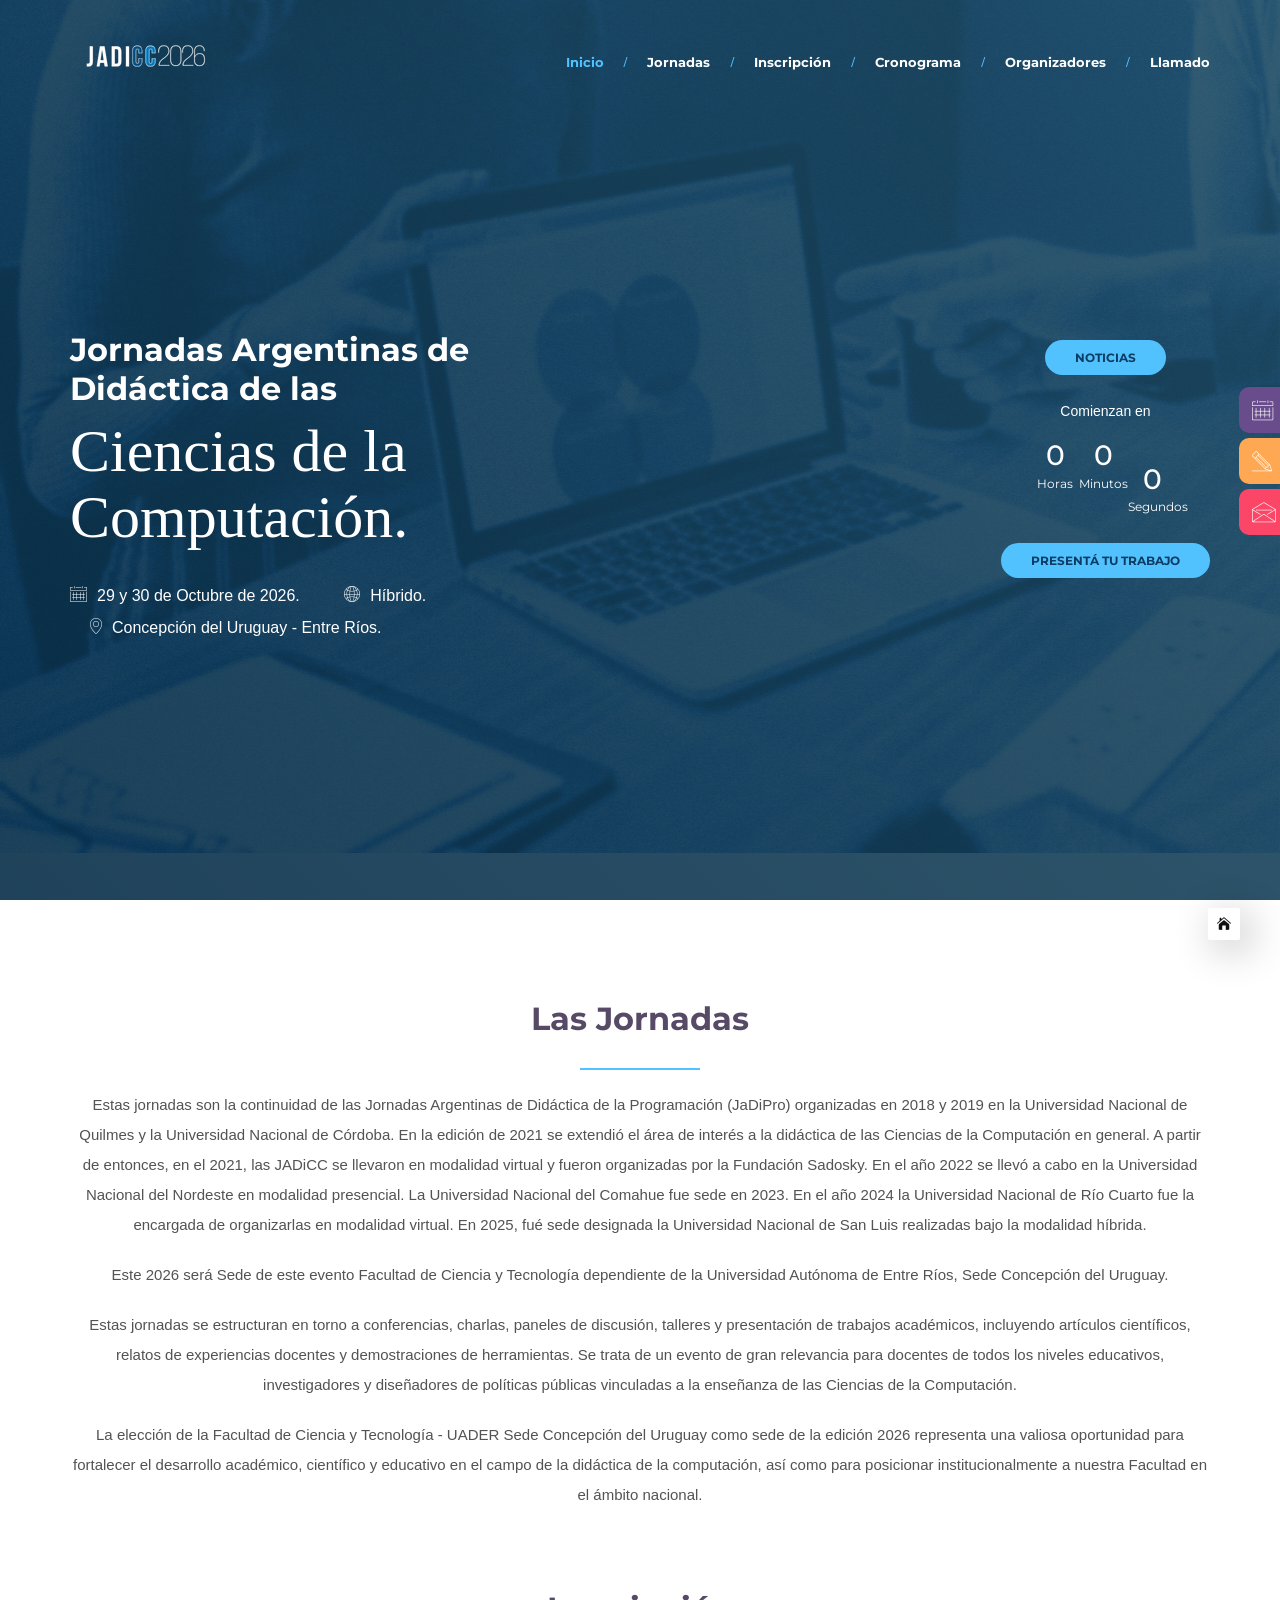
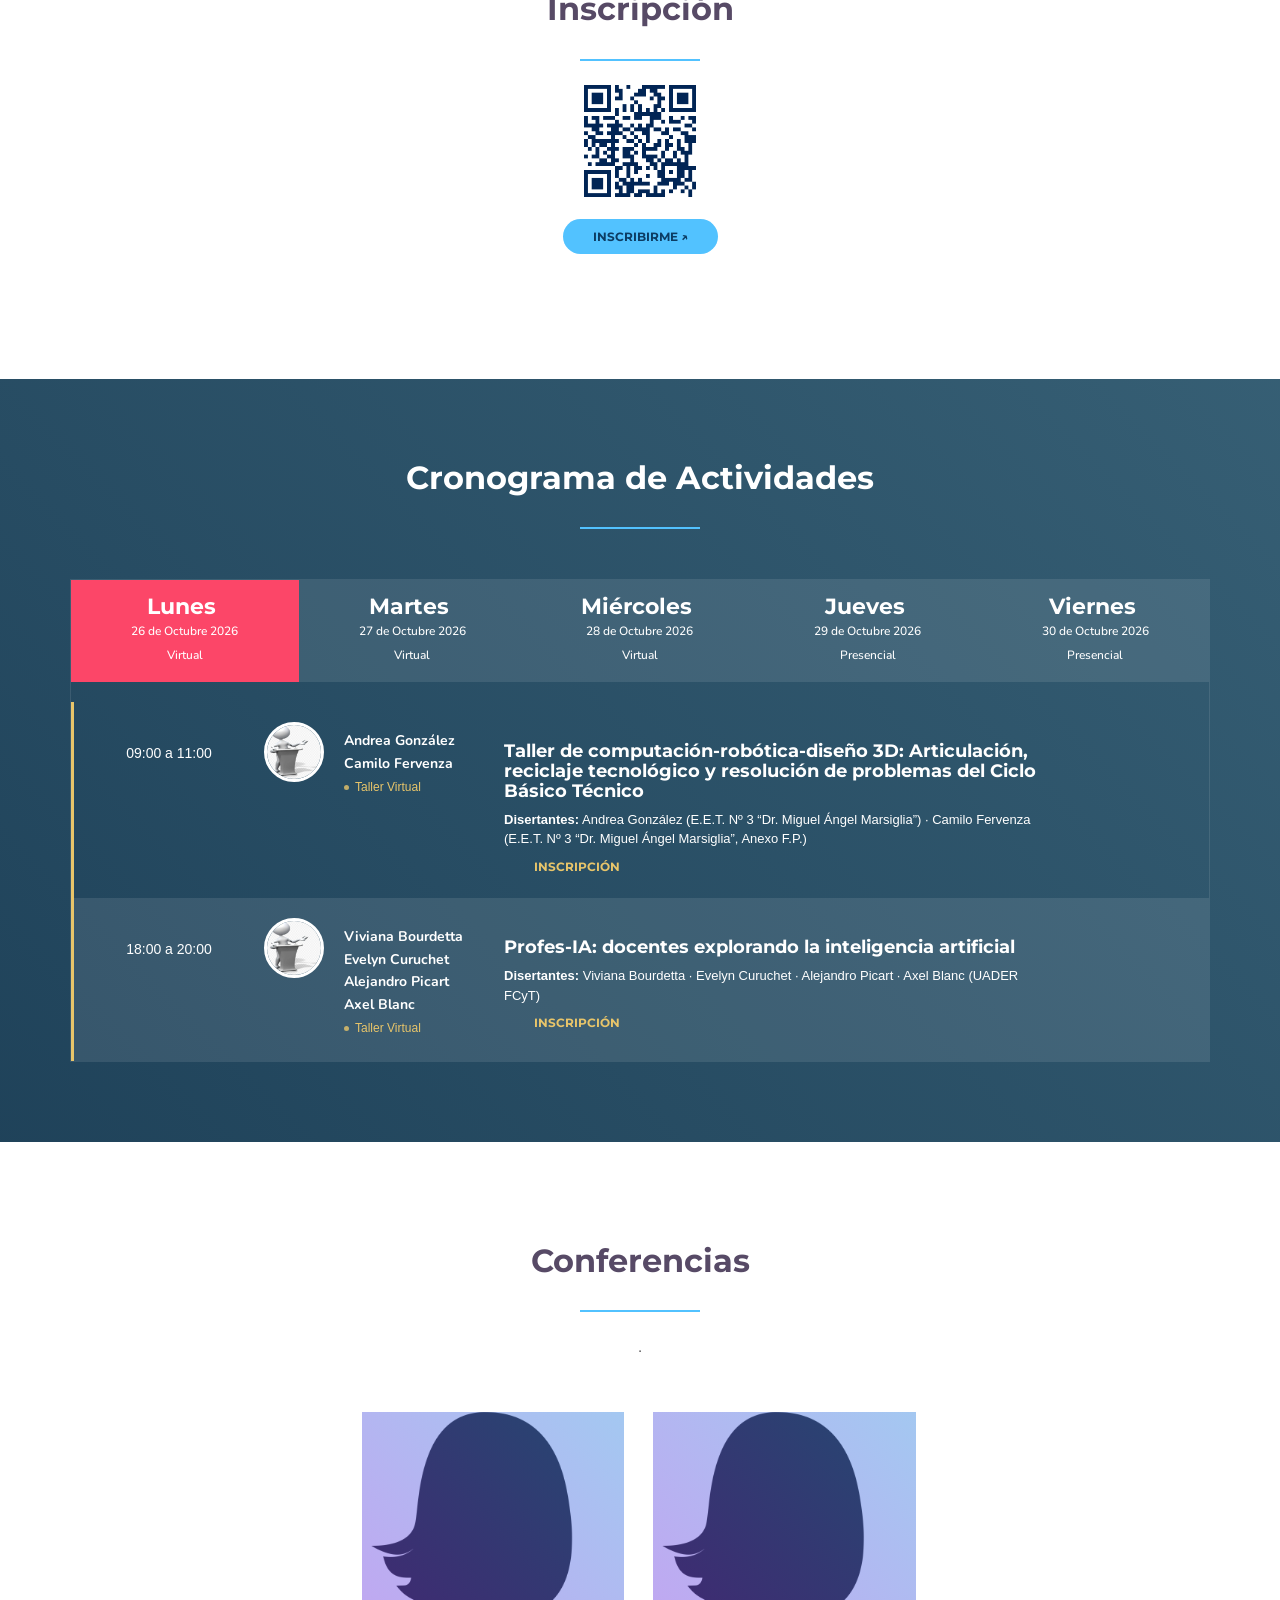
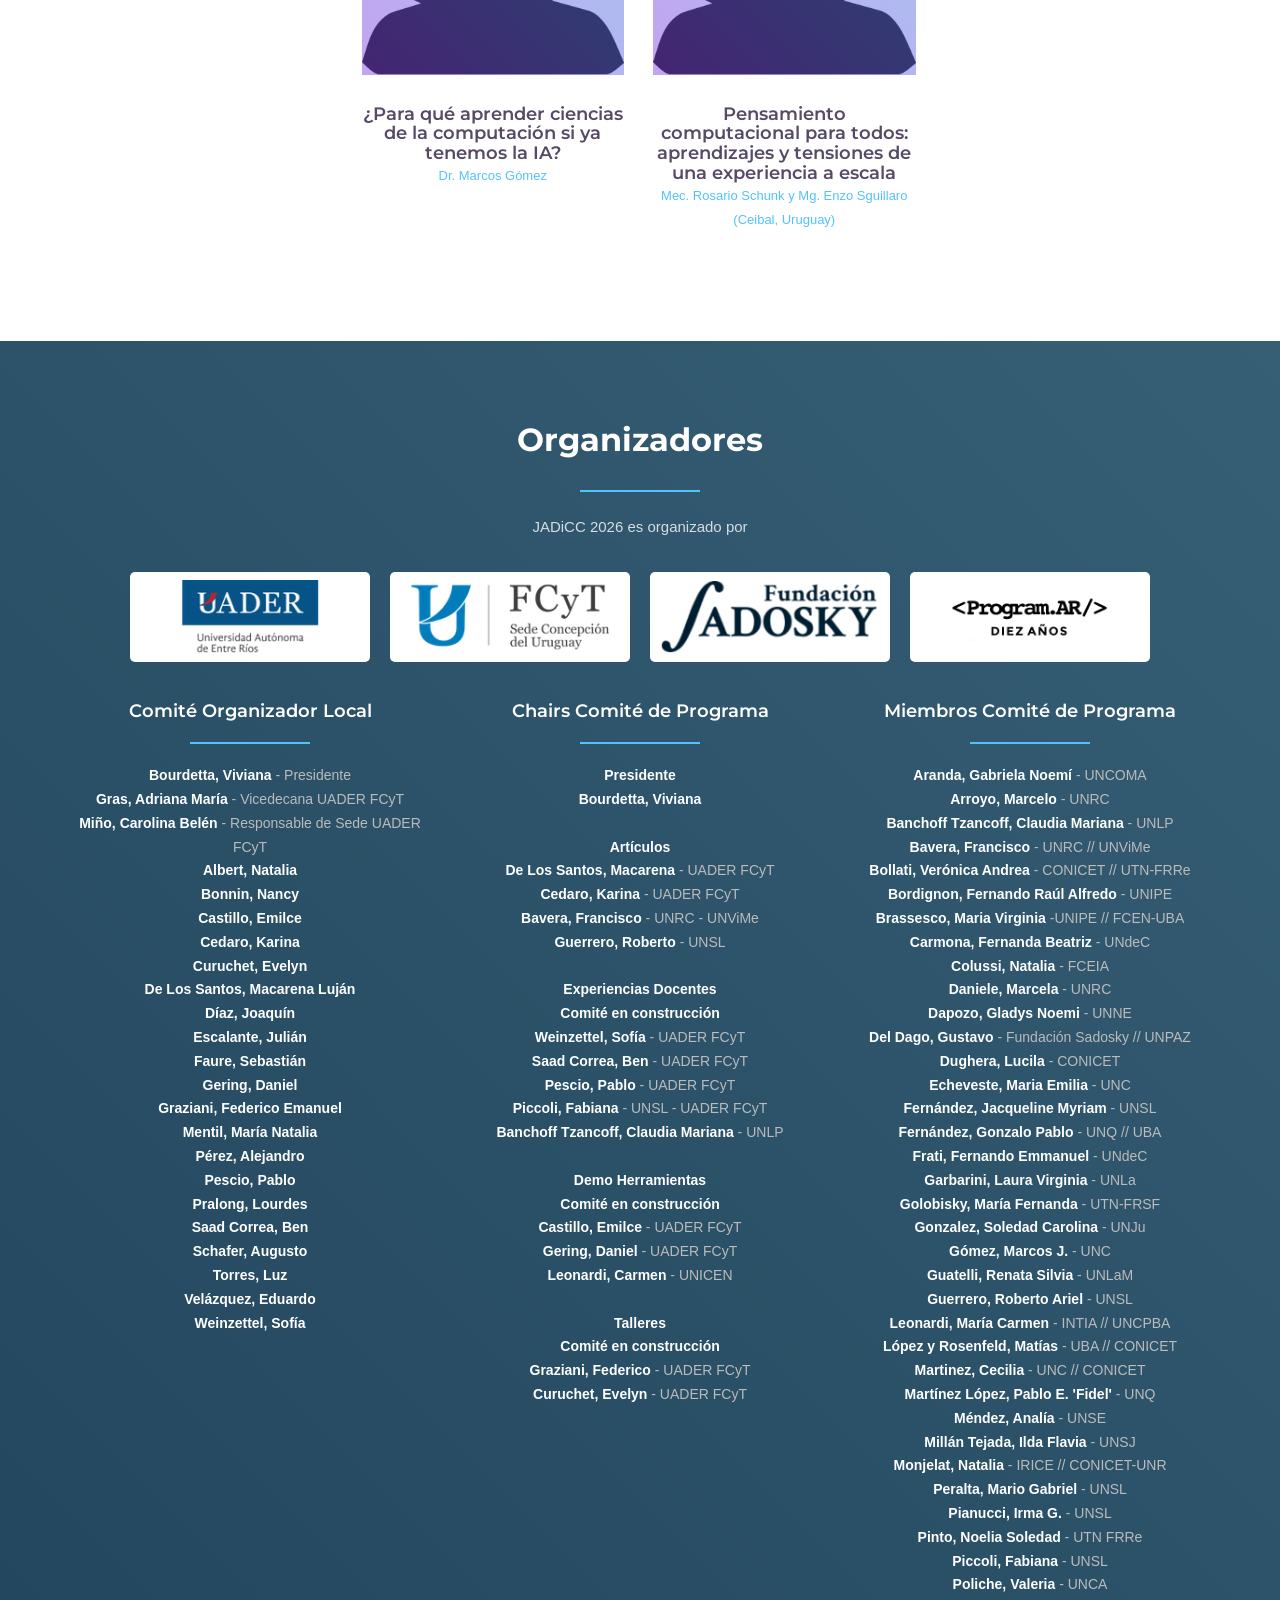
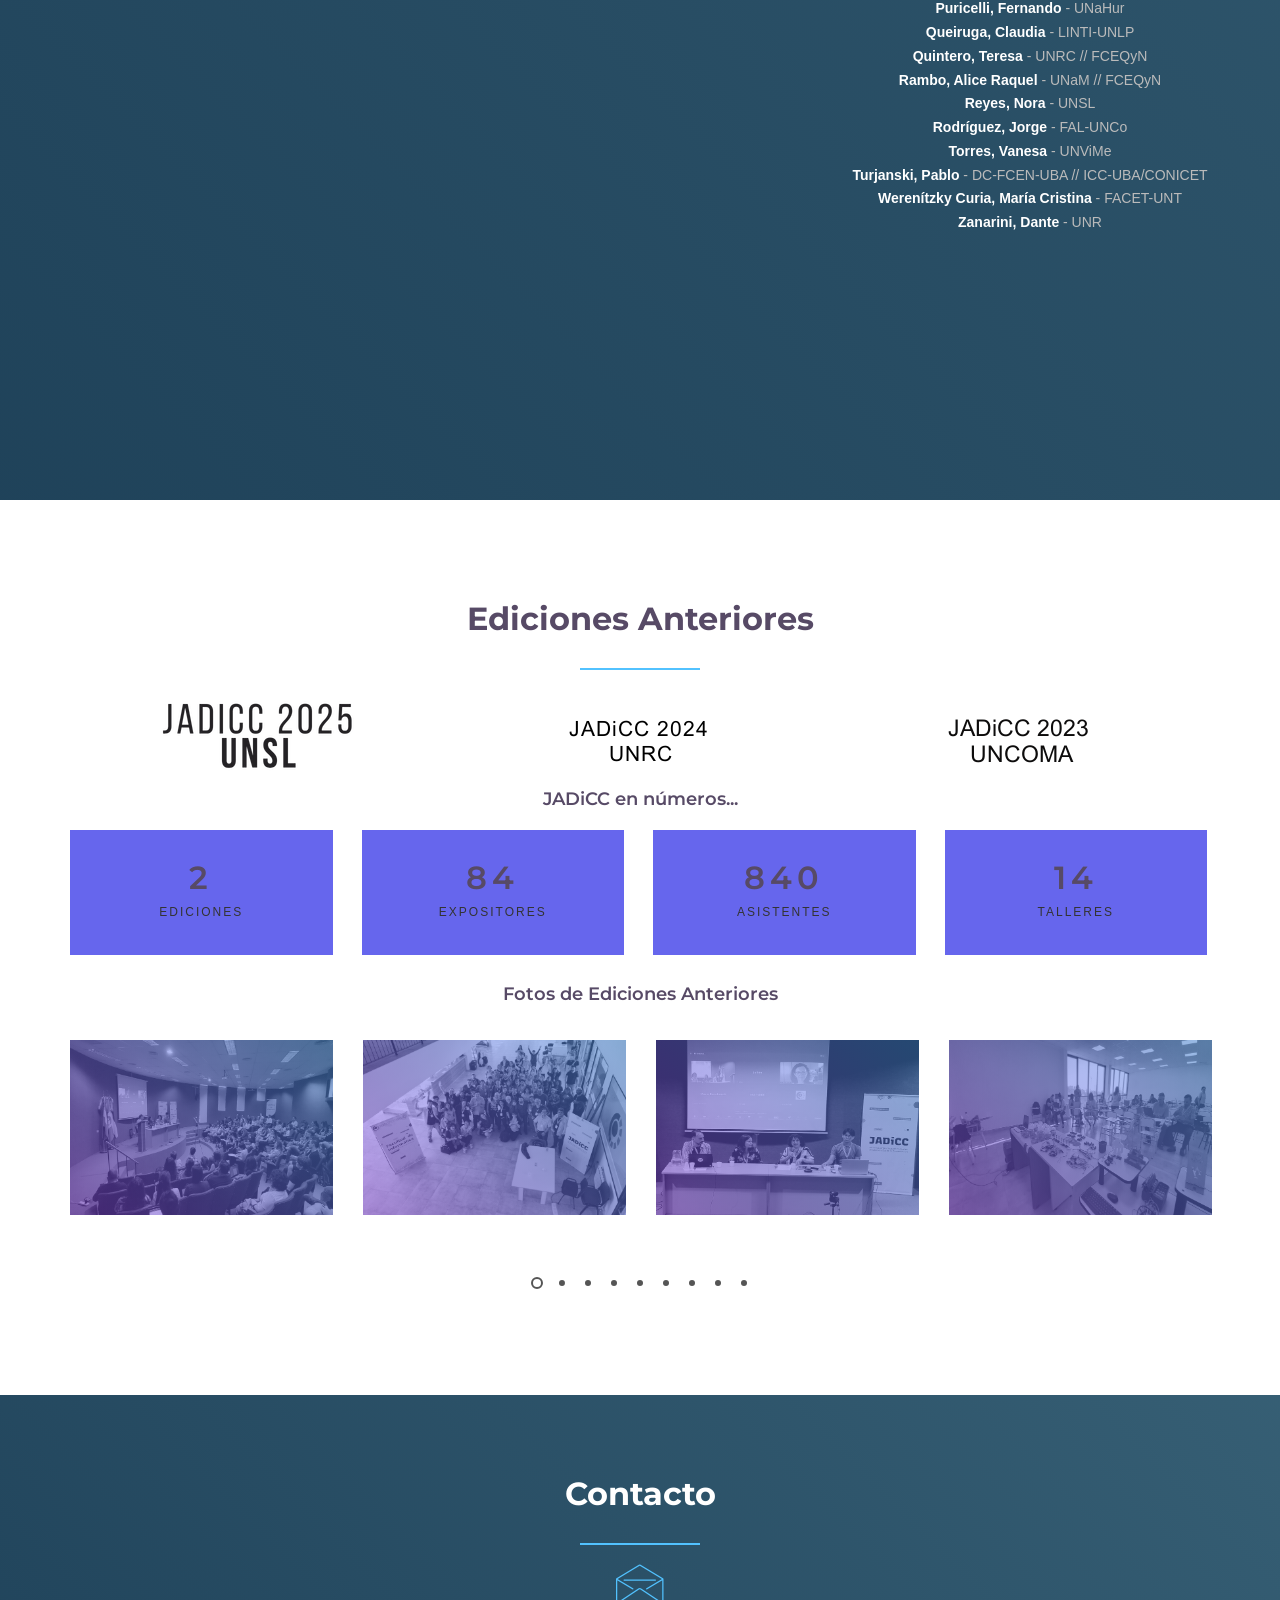
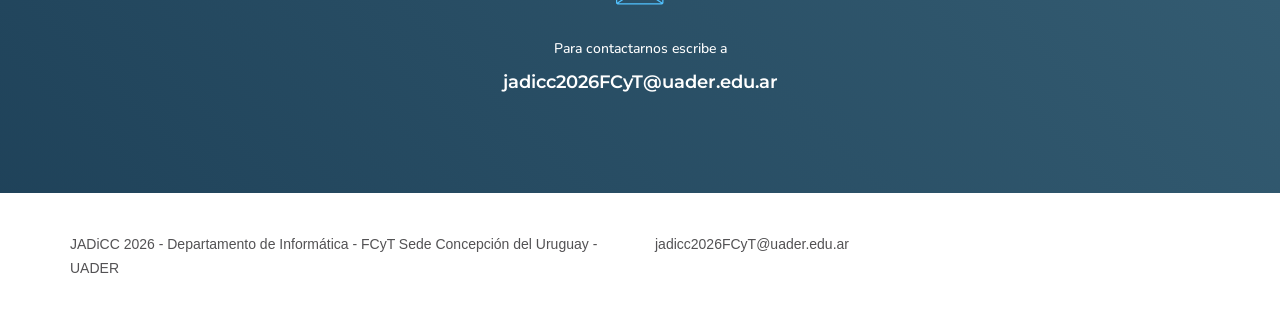
==== commit be5fff2e: "arreglos varios" ====
--- a/index.html
+++ b/index.html
@@ -169,8 +169,16 @@
                                 <h2 class="wow fadeInUp">Inscripción</h2>
                                 <div class="small-border wow fadeInUp" data-wow-delay=".2s"></div>
                             </div>
-                            <div class="col-md-6 col-md-offset-3 text-center">
-                                <p class="lead wow fadeInUp">Las inscripciones a las Jornadas se habilitarán en septiembre.</p>
+                                                        <div class="col-md-12 text-center">
+                                <div class="inscripcion-cuadro">
+                                    <div class="qr-wrap" style="text-align:center; clear:both;">
+                                        <img class="qr" src="[data-uri]&#43;zcn9W3mfFyc9a8da/jV2/&#43;1st3Z8D1wF8Q&#43;ICJMQFSIgLkBAXICEuQEJcgIS4AAlxARLiAiTEBUgsbYtWnNyz7HJyG7JrE3TjbujkTmfa3&#43;G061mx67fw5AIkxAVIiAuQEBcgIS5AQlyAhLgACXEBEuICJMQFSIgLkNi2LVpxcstzctNx4xk3065n1z2cdq7Tirf&#43;[base64]/F55cgIS4AAlxARLiAiTEBUiIC5AQFyAhLkBCXICEuAAJcQES27ZFb919rJi2wZnm5P2Ztpn61v8XX30BwDuJC5AQFyAhLkBCXICEuAAJcQES4gIkxAVIiAuQEBcg8fE8z1dfw/Vu3BZ9583LtN/irTy5AAlxARLiAiTEBUiIC5AQFyAhLkBCXICEuAAJcQES4gIkls4t2rWd2bVnOflZK6adcXNyOzPtu5807fyjcf&#43;DWz4J4BNxARLiAiTEBUiIC5AQFyAhLkBCXICEuAAJcQES4gIklrZFu0zbPuyya/dx4ybopGk7nV2ftWLX9Zz8H/TkAiTEBUiIC5AQFyAhLkBCXICEuAAJcQES4gIkxAVIiAuQ&#43;Hie55cvuvFMmWlnG62Ytp258ayc72zaffbkAiTEBUiIC5AQFyAhLkBCXICEuAAJcQES4gIkxAVIiAuQWNoW7TJt&#43;7Di5DXf&#43;Fm73Hh/pl3zLtu&#43;&#43;46LAfhMXICEuAAJcQES4gIkxAVIiAuQEBcgIS5AQlyAhLgAiW3nFp08c2fFW/c1K976e&#43;3ims/w5AIkxAVIiAuQEBcgIS5AQlyAhLgACXEBEuICJMQFSIgLkNh2btGN24cV03Y6PmuOad/r5FbOuUXAlxEXICEuQEJcgIS4AAlxARLiAiTEBUiIC5AQFyAhLkDix8qLdm0oVt5n2llCK3bdn5NnLe36rGmboJN/q7ZXP&#43;fJBUiIC5AQFyAhLkBCXICEuAAJcQES4gIkxAVIiAuQEBcgsbQtOsm&#43;5sxnvXWDc9KNfxtHf68t7wLwibgACXEBEuICJMQFSIgLkBAXICEuQEJcgIS4AAlxARJL26KTm4Ubtyonv/suJzcvb/1e0&#43;7htLONPLkACXEBEuICJMQFSIgLkBAXICEuQEJcgIS4AAlxARLiAiS2nVs0btdw4dZpl2nfa9r9mbZf2/V7jTvX6asvAHgncQES4gIkxAVIiAuQEBcgIS5AQlyAhLgACXEBEuICJJa2RW89l2faFmOXaXuoab/7jabtxVZ4cgES4gIkxAVIiAuQEBcgIS5AQlyAhLgACXEBEuICJMQFSHw8z/PV1/Dbdm1VTu6Ppm15pl3PipP7mrdes20RcD1xARLiAiTEBUiIC5AQFyAhLkBCXICEuAAJcQES4gIktm2Lpm06Ttq115j23b/z/uitbIuA64kLkBAXICEuQEJcgIS4AAlxARLiAiTEBUiIC5AQFyBx5blF00zbxTiX58z77HLj1mnpPh&#43;4DuAbEhcgIS5AQlyAhLgACXEBEuICJMQFSIgLkBAXICEuQOLHyotu3D7ssmtjcnKrssu07z7tTKJpG6VpuypPLkBCXICEuAAJcQES4gIkxAVIiAuQEBcgIS5AQlyAhLgAiaVt0YobtzM2U2dM2&#43;DscuM1n&#43;TJBUiIC5AQFyAhLkBCXICEuAAJcQES4gIkxAVIiAuQEBcgsW1btOLklufG82JOftbJ97nxt5i2O5t2ZtMKTy5AQlyAhLgACXEBEuICJMQFSIgLkBAXICEuQEJcgIS4AImj26K3Ornl2bUfmfY&#43;u/ZH0/ZrJ&#43;/zyXu49N13XAzAZ&#43;ICJMQFSIgLkBAXICEuQEJcgIS4AAlxARLiAiTEBUjYFh1ycn&#43;04uRZQruc3NecNG0TtIsnFyAhLkBCXICEuAAJcQES4gIkxAVIiAuQEBcgIS5AQlyAxNFt0Y27jxUnN0EnTTsDaJeTO69pu6Gj17zlXQA&#43;ERcgIS5AQlyAhLgACXEBEuICJMQFSIgLkBAXICEuQOLjeZ5fvujGXcwuN&#43;6Gpp1/NO3&#43;rHjrDs62CLieuAAJcQES4gIkxAVIiAuQEBcgIS5AQlyAhLgACXEBEkvbIoDf5ckFSIgLkBAXICEuQEJcgIS4AAlxARLiAiTEBUiIC5AQFyDxP3CYPB/EiBsKAAAAAElFTkSuQmCC" alt="Código QR de la inscripción general" width="120" height="120">
+                                    </div>
+                                    <div style="height: 24px;"></div>
+                                    <div class="btn-wrap" style="text-align:center;">
+                                        <a href="https://forms.gle/rQFymmyHBbLUhuxS7" target="_blank" rel="noopener" class="btn-custom scroll-to"><font style="color:#0c3c63">Inscribirme ↗</font></a>
+                                    </div>
+                                </div>
                                 <div class="spacer-single"></div>        
                             </div>
                            </div>
@@ -322,6 +330,62 @@
                         background: #f4a9c8 !important;
                         color: #fff !important;
                     }
+                    #section-schedules .inscripcion-cuadro {
+                        display: block;
+                        text-align: center;
+                        padding: 20px;
+                        border: 1px solid rgba(255, 255, 255, 0.12);
+                        border-radius: 10px;
+                        max-width: 560px;
+                        margin: 0 auto;
+                        background: rgba(255, 255, 255, 0.02);
+                    }
+                    #section-schedules .qr-wrap {
+                        display: block;
+                        clear: both;
+                        text-align: center;
+                        margin-bottom: 24px;
+                    }
+                    #section-schedules .btn-wrap {
+                        display: block;
+                        clear: both;
+                        text-align: center;
+                        margin-top: 10px;
+                    }
+                    #section-schedules .inscripcion-cuadro .qr {
+                        width: 120px;
+                        height: 120px;
+                        display: inline-block;
+                        margin: 0 auto 14px auto;
+                        background: #fff;
+                        padding: 6px;
+                        border-radius: 8px;
+                        image-rendering: pixelated;
+                    }
+                    #section-schedules .inscripcion-cuadro a.btn-custom {
+                        display: inline-block;
+                        width: auto;
+                        margin: 0 auto;
+                        float: none;
+                    }
+                    #section-schedules .inscripcion-txt strong {
+                        font-family: Montserrat, "Arial Narrow", Arial, sans-serif;
+                        font-size: 18px;
+                        line-height: 1.2;
+                        font-weight: 700;
+                        color: #fff;
+                        display: block;
+                        margin-bottom: 6px;
+                    }
+                    #section-schedules .inscripcion-txt small {
+                        font-size: 11px;
+                        opacity: 0.7;
+                        letter-spacing: 0.04em;
+                        text-transform: uppercase;
+                        display: block;
+                        margin-bottom: 2px;
+                    }
+
                 </style>
 
                 <div class="overlay-gradient pt80 pb80">
@@ -1229,9 +1293,8 @@
                                     <img src="images/team/0.png" class="img-responsive" alt="foto disertante">
                                 </figure>
 
-                                <h3>TBA</h3>
-                                <span class="subtitle">Disertante  (Filiación)</span>
-                                <p>Conferencia Inagural</p>
+                                <h3>¿Para qué aprender ciencias de la computación si ya tenemos la IA?</h3>
+                                <span class="subtitle">Dr. Marcos Gómez</span>
 
                             </div>
                         </div>
@@ -1245,9 +1308,8 @@
                                         <img src="images/team/0.png" class="img-responsive" alt="foto disertante">
                                 </figure>
 
-                                <h3>TBA</h3>
-                                <span class="subtitle">Disertante (Filiación)</span>
-                                <p>Conferencia Cierre</p>
+                                <h3>Pensamiento computacional para todos: aprendizajes y tensiones de una experiencia a escala</h3>
+                                <span class="subtitle">Mec. Rosario Schunk y Mg. Enzo Sguillaro (Ceibal, Uruguay)</span>
                                 
                             </div>
                         </div>
@@ -1360,12 +1422,12 @@
                                     <p class="lead wow fadeInUp">JADiCC 2026 es organizado por</p>
                                 </div>
 
-                                <div class="col-md-12 col-md-offset-1 text-center wow fadeInUp">
-                                    <div class="owl-carousel owl-sponsors">
-                                        <a href="https://uader.edu.ar/" target="_blank"><div class="item"><img src="images/logo/logo-uader.png" alt="web DI"></div></a>
-                                        <a href="https://FCyTcdelu.uader.edu.ar/" target="_blank"><div class="item"><img src="images/logo/logo-fcyt.png" alt="web Faculad"></div></a>
-                                        <a href="https://fundacionsadosky.org.ar/" target="_blank"><div class="item"><img src="images/logo/sadosky.png" alt="web Fundación Sadosky"></div></a>
-                                        <a href="https://program.ar/" target="_blank"><div class="item"><img src="images/logo/programar.png" alt="web Program.AR"></div></a>
+                                <div class="col-md-12 text-center wow fadeInUp">
+                                    <div class="logos-grid">
+                                        <a href="https://uader.edu.ar/" target="_blank" class="logo-item"><img src="images/logo/logo-uader.png" alt="web DI"></a>
+                                        <a href="https://FCyTcdelu.uader.edu.ar/" target="_blank" class="logo-item"><img src="images/logo/logo-fcyt.png" alt="web Faculad"></a>
+                                        <a href="https://fundacionsadosky.org.ar/" target="_blank" class="logo-item"><img src="images/logo/sadosky.png" alt="web Fundación Sadosky"></a>
+                                        <a href="https://program.ar/" target="_blank" class="logo-item"><img src="images/logo/programar.png" alt="web Program.AR"></a>
                                     </div>
                                 </div>
                                <div class="spacer-single"></div>
@@ -1490,17 +1552,14 @@
 
                                 </div>
 
-                                <div class="col-md-8 col-md-offset-2 text-center wow fadeInUp">
-                                    <div class="owl-carousel owl-sponsors ">
-                                        <a href="#"><div class="item"><img src="images/logo/turismo.png" alt="Turismo Municipalidad de Concepción del uruguay"></div></a>
-                                        <a href="#"><div class="item"><img src="images/logo/la-nube.png" alt="Polo Tecnológico La Nube"></div></a>
-                                        <a href="#"><div class="item"><img src="images/logo/termas-concepcion.png" alt="Termas Concepción"></div></a>
-                                        <a href="#"><div class="item"><img src="images/logo/gastronomicos.png" alt="Asociación de Empresarios Hoteleros Gastronómicos departamento Uruguay"></div></a>
-                                        <a href="#"><div class="item"><img src="images/logo/tabar.jpg" alt="Tábar Social Club"></div></a>
-                        <!--              
-                                        <a href="https://www.fceqyn.unam.edu.ar/" target="_blank"><div class="item"><img src="images/logo/facmisiones.png" alt="web Exactas UNaM"></div></a>
-                                        <a href="https://www.unvime.edu.ar/" target="_blank"><div class="item"><img src="images/logo/logo-unvime.jpg" alt="web UNViMe"></div></a>
-                        -->            </div>
+                                <div class="col-md-12 text-center wow fadeInUp">
+                                    <div class="logos-grid logos-grid--5">
+                                        <a href="#" class="logo-item"><img src="images/logo/turismo.png" alt="Turismo Municipalidad de Concepción del uruguay"></a>
+                                        <a href="#" class="logo-item"><img src="images/logo/la-nube.png" alt="Polo Tecnológico La Nube"></a>
+                                        <a href="#" class="logo-item"><img src="images/logo/termas-concepcion.png" alt="Termas Concepción"></a>
+                                        <a href="#" class="logo-item"><img src="images/logo/gastronomicos.png" alt="Asociación de Empresarios Hoteleros Gastronómicos departamento Uruguay"></a>
+                                        <a href="#" class="logo-item"><img src="images/logo/tabar.jpg" alt="Tábar Social Club"></a>
+                                    </div>
                                 </div>                               
                         </div>
                         
--- a/css/style.css
+++ b/css/style.css
@@ -6604,17 +6604,54 @@
 }
 
 .owl-sponsors .item {
-  margin: 10px;
+  margin: 0 15px;
+  text-align: center;
 }
 
 .owl-sponsors img {
+  box-sizing: border-box;
   background: #ffffff;
-  width: 100%;
+  width: auto;
   height: auto;
+  max-width: 100%;
   padding: 10px;
   border-radius: 5px;
   -moz-border-radius: 5px;
   -webkit-border-radius: 5px;
+  display: inline-block;
+}
+
+.logos-grid {
+  display: flex;
+  flex-wrap: wrap;
+  justify-content: center;
+  align-items: center;
+}
+
+.logos-grid .logo-item {
+  margin: 10px;
+}
+
+.logos-grid img {
+  box-sizing: border-box;
+  background: #ffffff;
+  width: auto;
+  height: auto;
+  max-width: 240px;
+  padding: 8px;
+  border-radius: 5px;
+  -moz-border-radius: 5px;
+  -webkit-border-radius: 5px;
+  display: block;
+}
+
+/* Fila de 5 logos: se reduce separación y tamaño para que entren en una sola fila */
+.logos-grid--5 .logo-item {
+  margin: 5px;
+}
+
+.logos-grid--5 img {
+  max-width: 216px;
 }
 
 .gallery-item {
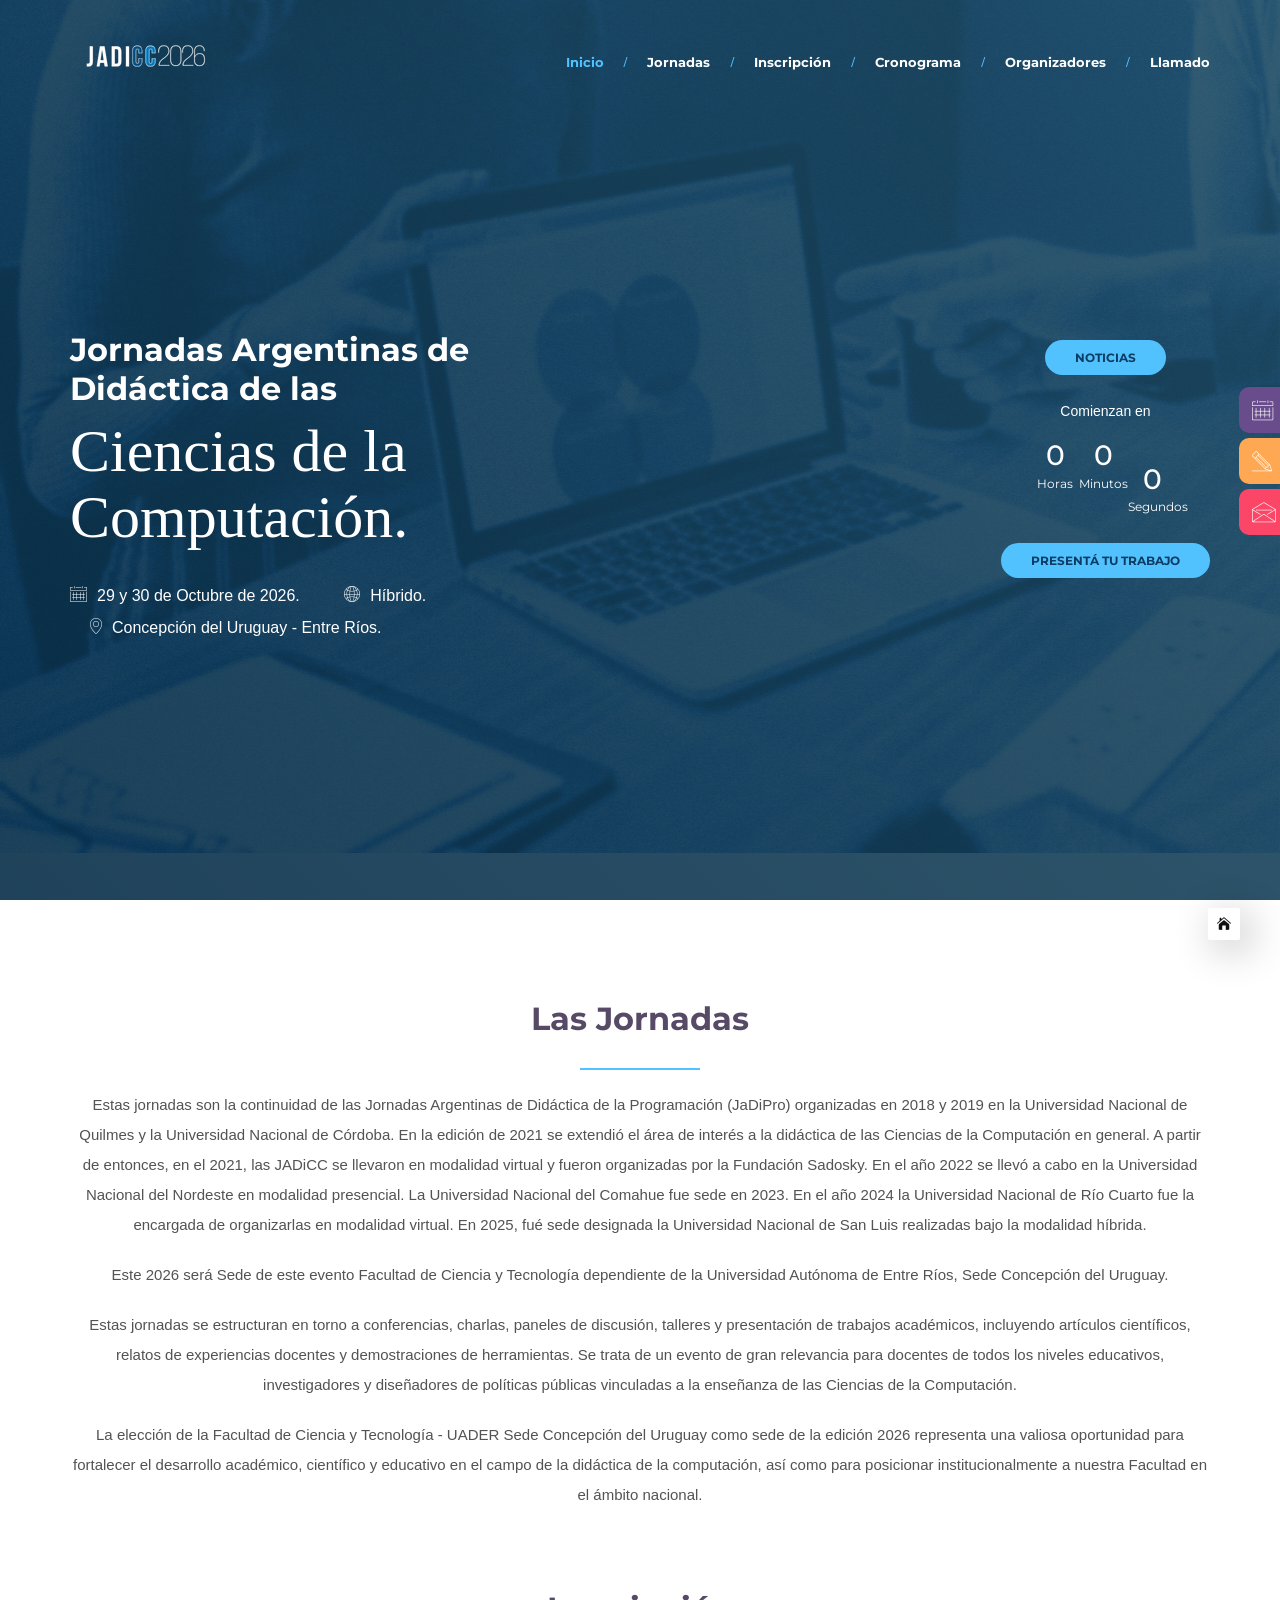
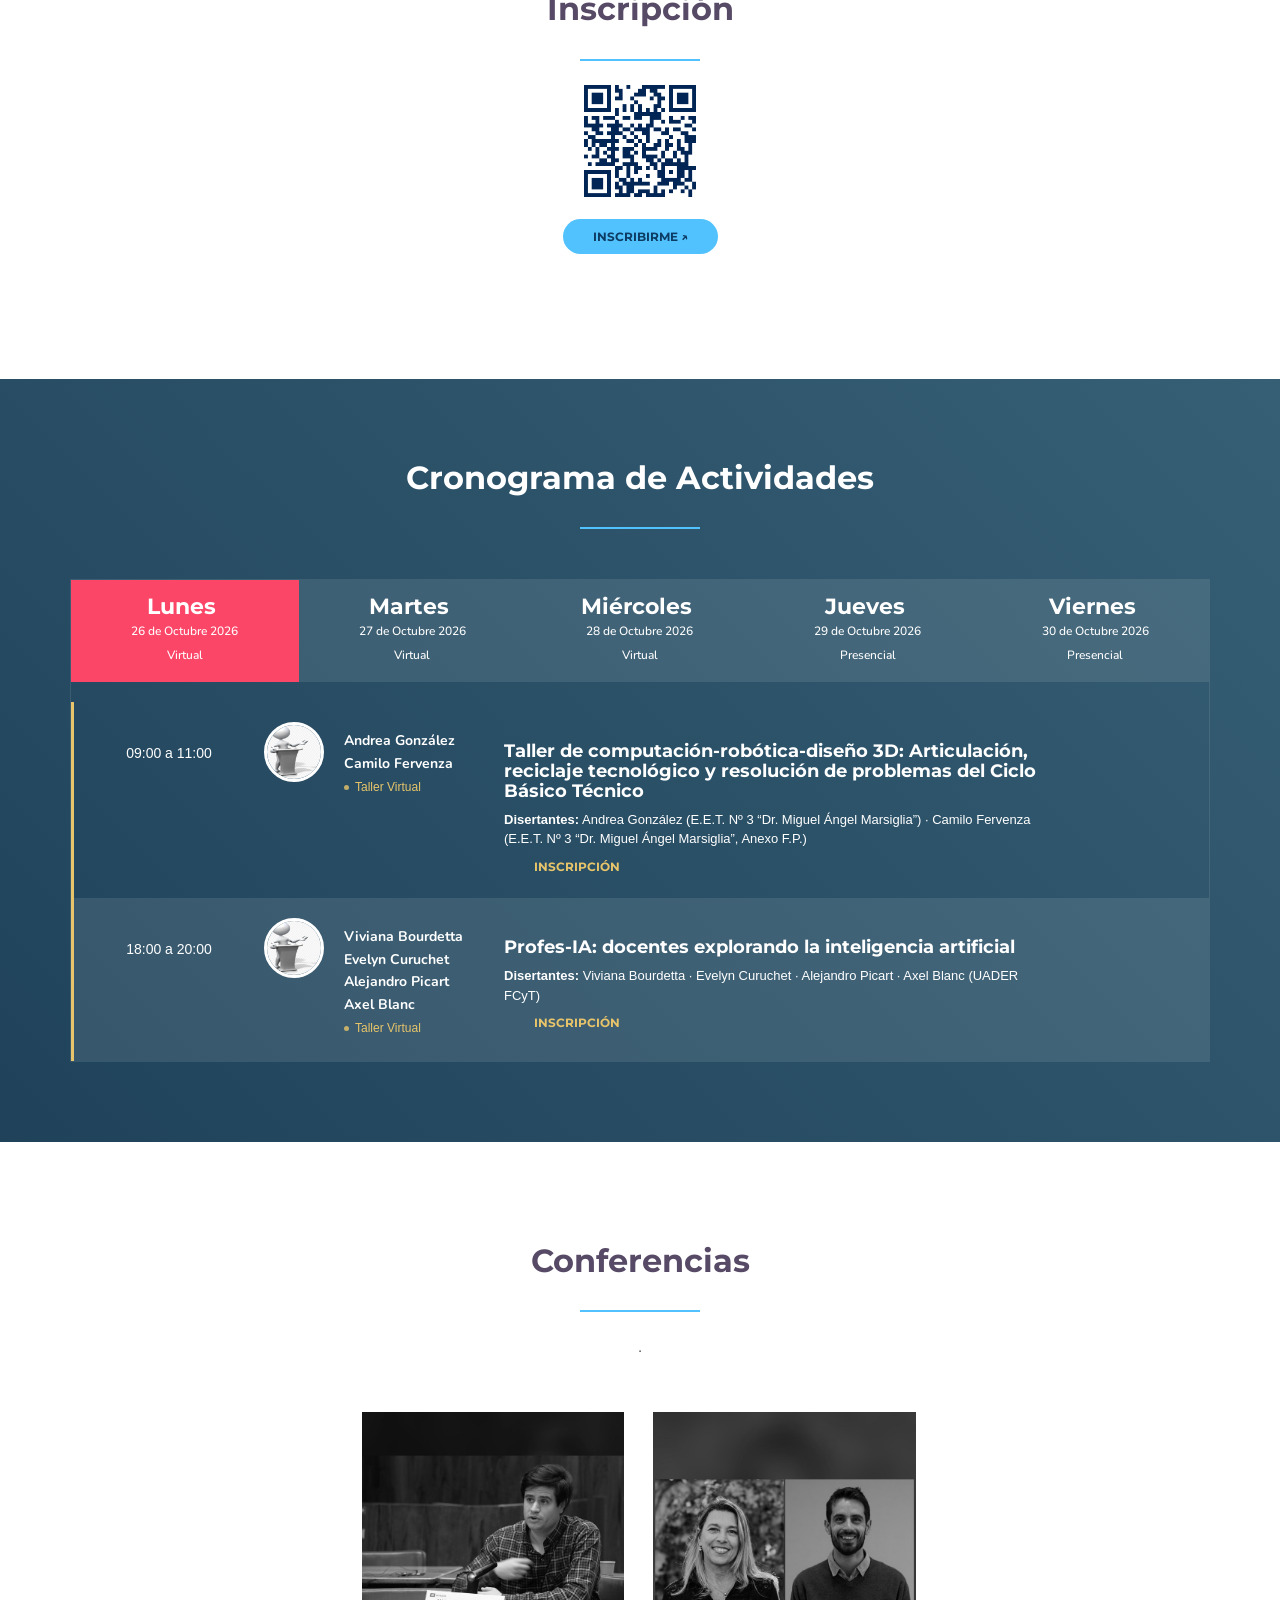
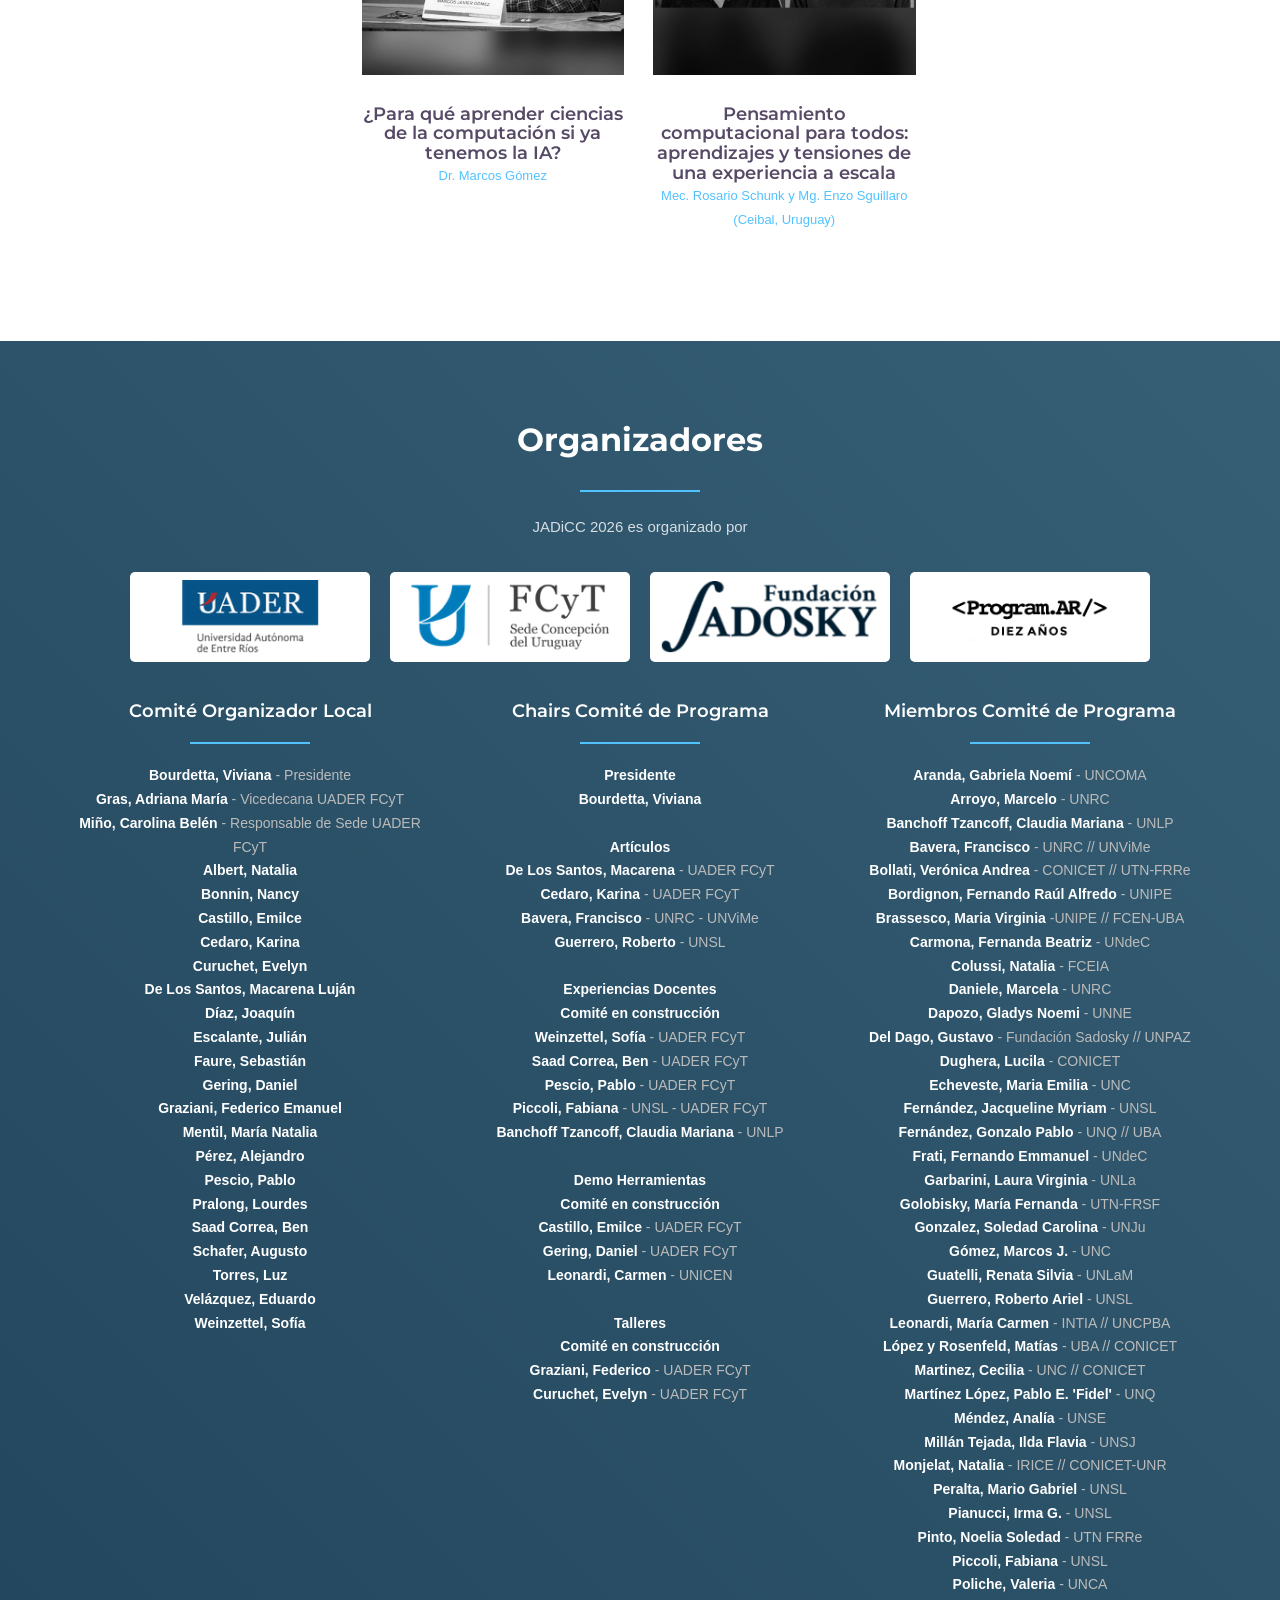
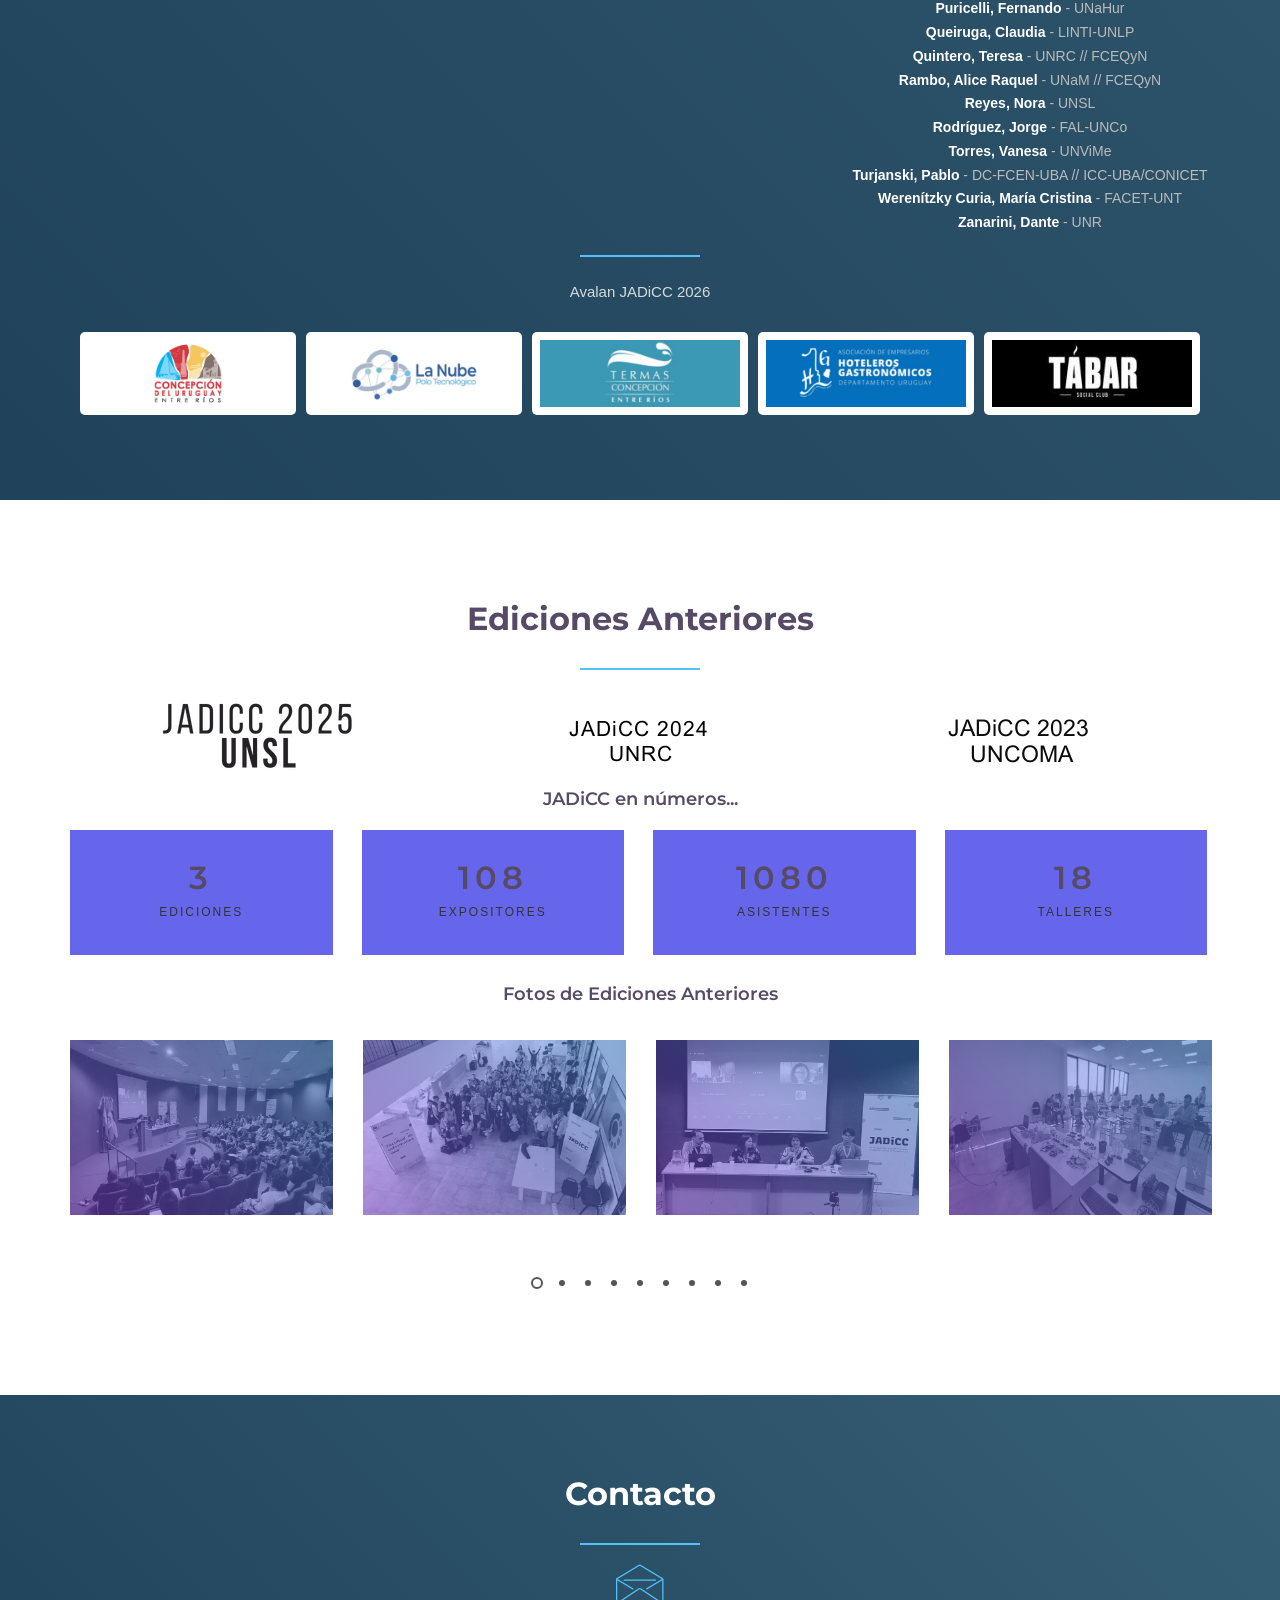
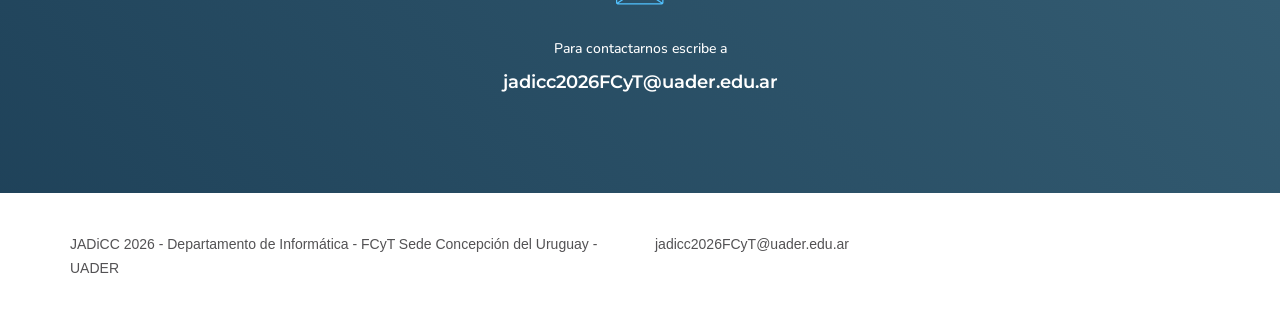
==== commit b811dfa1: "cambio imagenes" ====
--- a/index.html
+++ b/index.html
@@ -582,7 +582,7 @@
                                                                 <p>10:00 a 11:00</p>
                                                             </div>
                                                             <div class="sc-pic">
-                                                                <img src="images/team/small/images2.jpeg" class="img-circle" alt="foto disertante">
+                                                                <img src="images/team/small/conferencias.jpeg" class="img-circle" alt="foto disertante">
                                                             </div>
                                                             <div class="sc-name">
                                                                 <h4>Dr. Marcos Gómez</h4>
@@ -614,7 +614,7 @@
                                                                 <p>11:30 a 13:00</p>
                                                             </div>
                                                             <div class="sc-pic">
-                                                                <img src="images/team/small/images2.jpeg" class="img-circle" alt="foto disertante">
+                                                                <img src="images/team/small/mesas.jpeg" class="img-circle" alt="foto disertante">
                                                             </div>
                                                             <div class="sc-name">
                                                                 <h4>Mesa 1</h4>
@@ -645,7 +645,7 @@
                                                                 <p>11:30 a 13:00</p>
                                                             </div>
                                                             <div class="sc-pic">
-                                                                <img src="images/team/small/images2.jpeg" class="img-circle" alt="foto disertante">
+                                                                <img src="images/team/small/mesas.jpeg" class="img-circle" alt="foto disertante">
                                                             </div>
                                                             <div class="sc-name">
                                                                 <h4>Mesa 2</h4>
@@ -659,7 +659,7 @@
                                                                     <summary>Ver 6 ponencias</summary>
                                                                     <ul class="papers-list">
                                                                         <li><span class="ptag">Experiencia</span><b>Talleres extraprogramáticos de ciencias de la computación: una apuesta por la ciudadanía digital crítica en la escuela técnica</b><br><span class="pauth">Natalia Zalazar (Instituto Superior de Estudios Pedagógicos); Agustin Barbesino (Instituto Técnico Maestro Alfredo Bravo); Paula González (Instituto Técnico Maestro Alfredo Bravo)</span></li>
-                                                                        <li><span class="ptag">Experiencia</span><b>Un escenario en movimiento en la escuela técnica a partir de la educación STEAM ampliada</b><br><span class="pauth">Ariel Ferreira Szpiniak (AMULEN); Carolina Andrea Borbolla (IPET Nº 26 Juan Filloy)</span></li>
+                                                                        <li><span class="ptag">Experiencia</span><b>Un escenario en movimiento en la escuela técnica a partir de la educación STEAM ampliada</b><br><span class="pauth">Ariel Ferreira Szpiniak; Carolina Andrea Borbolla (IPET Nº 26 Juan Filloy)</span></li>
                                                                         <li><span class="ptag">Experiencia</span><b>Ada Lovelace day 2025: una experiencia de divulgación científica e inclusión</b><br><span class="pauth">Viviana Bourdetta (FCyT UADER); Evelyn Curuchet (FCyT UADER); Carolina Miño (FCyT UADER); Lia Romero Fuentes (FCyT UADER); Lourdes Verbauvede (FCyT UADER)</span></li>
                                                                         <li><span class="ptag">Experiencia</span><b>Conectando Saberes: vinculación entre la Universidad y la Escuela Media en Ciencias de la Computación</b><br><span class="pauth">Jorge Rodríguez (Facultad de Informática, Universidad Nacional del Comahue)</span></li>
                                                                         <li><span class="ptag">Artículo</span><b>Cuando la tecnología encuentra sentido: Club Tech como modelo de innovación educativa en espacios no formales</b><br><span class="pauth">Luisina Pocay (Distrito del Conocimiento); Juan Pablo Amarillo (Distrito del Conocimiento); Juliana Gericke (Distrito del Conocimiento)</span></li>
@@ -767,7 +767,7 @@
                                                                 <p>16:30 a 18:00</p>
                                                             </div>
                                                             <div class="sc-pic">
-                                                                <img src="images/team/small/images2.jpeg" class="img-circle" alt="foto disertante">
+                                                                <img src="images/team/small/mesas.jpeg" class="img-circle" alt="foto disertante">
                                                             </div>
                                                             <div class="sc-name">
                                                                 <h4>Mesa 3</h4>
@@ -797,7 +797,7 @@
                                                                 <p>16:30 a 18:00</p>
                                                             </div>
                                                             <div class="sc-pic">
-                                                                <img src="images/team/small/images2.jpeg" class="img-circle" alt="foto disertante">
+                                                                <img src="images/team/small/mesas.jpeg" class="img-circle" alt="foto disertante">
                                                             </div>
                                                             <div class="sc-name">
                                                                 <h4>Mesa 4</h4>
@@ -810,7 +810,7 @@
                                                                 <details class="papers">
                                                                     <summary>Ver 5 ponencias</summary>
                                                                     <ul class="papers-list">
-                                                                        <li><span class="ptag">Artículo</span><b>Análisis de las progresiones de aprendizaje de educación tecnológica y ciencias de la computación para la educación primaria de la Provincia de Córdoba</b><br><span class="pauth">Ariel Ferreira Szpiniak (UNRC / IPET Nº 26 Juan Filloy)</span></li>
+                                                                        <li><span class="ptag">Artículo</span><b>Análisis de las progresiones de aprendizaje de educación tecnológica y ciencias de la computación para la educación primaria de la Provincia de Córdoba</b><br><span class="pauth">Ariel Ferreira Szpiniak (UNRC)</span></li>
                                                                         <li><span class="ptag">Artículo</span><b>Formación docente en programación para educación primaria: un estudio sobre autopercepción e incorporación conceptual</b><br><span class="pauth">Marcos Gómez (UNC); Tomás Caballero (UBA); Inés Roggi (Fundación Sadosky)</span></li>
                                                                         <li><span class="ptag">Experiencia</span><b>Sobre un curso Didáctica de la Informática en formato híbrido: la percepción de los estudiantes</b><br><span class="pauth">Alejandro Miños (INET); Nicolás Artigas (INET)</span></li>
                                                                         <li><span class="ptag">Experiencia</span><b>Lectura y escritura con agentes cognitivos. Una experiencia en formación docente</b><br><span class="pauth">Lucila Dughera (CONICET/E-TCS); Fernando Bordignon (Universidad Pedagógica Nacional, UNIPE)</span></li>
@@ -947,7 +947,7 @@
                                                                 <p>10:30 a 12:00</p>
                                                             </div>
                                                             <div class="sc-pic">
-                                                                <img src="images/team/small/images2.jpeg" class="img-circle" alt="foto disertante">
+                                                                <img src="images/team/small/conferencias.jpeg" class="img-circle" alt="foto disertante">
                                                             </div>
                                                             <div class="sc-name">
                                                                 <h4>Mec. Rosario Schunk<br>Mg. Enzo Sguillaro</h4>
@@ -980,7 +980,7 @@
                                                                 <p>14:00 a 16:00</p>
                                                             </div>
                                                             <div class="sc-pic">
-                                                                <img src="images/team/small/images2.jpeg" class="img-circle" alt="foto disertante">
+                                                                <img src="images/team/small/mesas.jpeg" class="img-circle" alt="foto disertante">
                                                             </div>
                                                             <div class="sc-name">
                                                                 <h4>Mesa 5</h4>
@@ -1010,7 +1010,7 @@
                                                                 <p>14:00 a 16:00</p>
                                                             </div>
                                                             <div class="sc-pic">
-                                                                <img src="images/team/small/images2.jpeg" class="img-circle" alt="foto disertante">
+                                                                <img src="images/team/small/mesas.jpeg" class="img-circle" alt="foto disertante">
                                                             </div>
                                                             <div class="sc-name">
                                                                 <h4>Mesa 6</h4>
@@ -1076,7 +1076,7 @@
                                                                 <p>16:30 a 18:00</p>
                                                             </div>
                                                             <div class="sc-pic">
-                                                                <img src="images/team/small/images2.jpeg" class="img-circle" alt="foto disertante">
+                                                                <img src="images/team/small/mesas.jpeg" class="img-circle" alt="foto disertante">
                                                             </div>
                                                             <div class="sc-name">
                                                                 <h4>Mesa 7</h4>
@@ -1106,7 +1106,7 @@
                                                                 <p>16:30 a 18:00</p>
                                                             </div>
                                                             <div class="sc-pic">
-                                                                <img src="images/team/small/images2.jpeg" class="img-circle" alt="foto disertante">
+                                                                <img src="images/team/small/mesas.jpeg" class="img-circle" alt="foto disertante">
                                                             </div>
                                                             <div class="sc-name">
                                                                 <h4>Mesa 8</h4>
@@ -1263,6 +1263,10 @@
 
             <!-- section begin -->
             <section id="section-speakers">
+                <style>
+                    #section-speakers .picframe.s2 .filter { background: none; filter: none; }
+                    #section-speakers .picframe.s2 img { width: 100%; height: auto; }
+                </style>
                 <div class="container">
                     <div class="row">
                         <div class="col-md-12 text-center">
@@ -1290,7 +1294,7 @@
                                     <a class="simple-ajax-popup" href="team-details-1.html">
                                         <span class="filter"></span>
                                     </a>
-                                    <img src="images/team/0.png" class="img-responsive" alt="foto disertante">
+                                    <img src="images/team/marcosgomez.jpg" class="img-responsive" alt="foto disertante">
                                 </figure>
 
                                 <h3>¿Para qué aprender ciencias de la computación si ya tenemos la IA?</h3>
@@ -1305,7 +1309,7 @@
                                     <a class="simple-ajax-popup" href="team-details-2.html">
                                         <span class="filter"></span>
                                     </a>
-                                        <img src="images/team/0.png" class="img-responsive" alt="foto disertante">
+                                    <img src="images/team/RosarioEnzo.jpg" class="img-responsive" alt="foto disertante">
                                 </figure>
 
                                 <h3>Pensamiento computacional para todos: aprendizajes y tensiones de una experiencia a escala</h3>
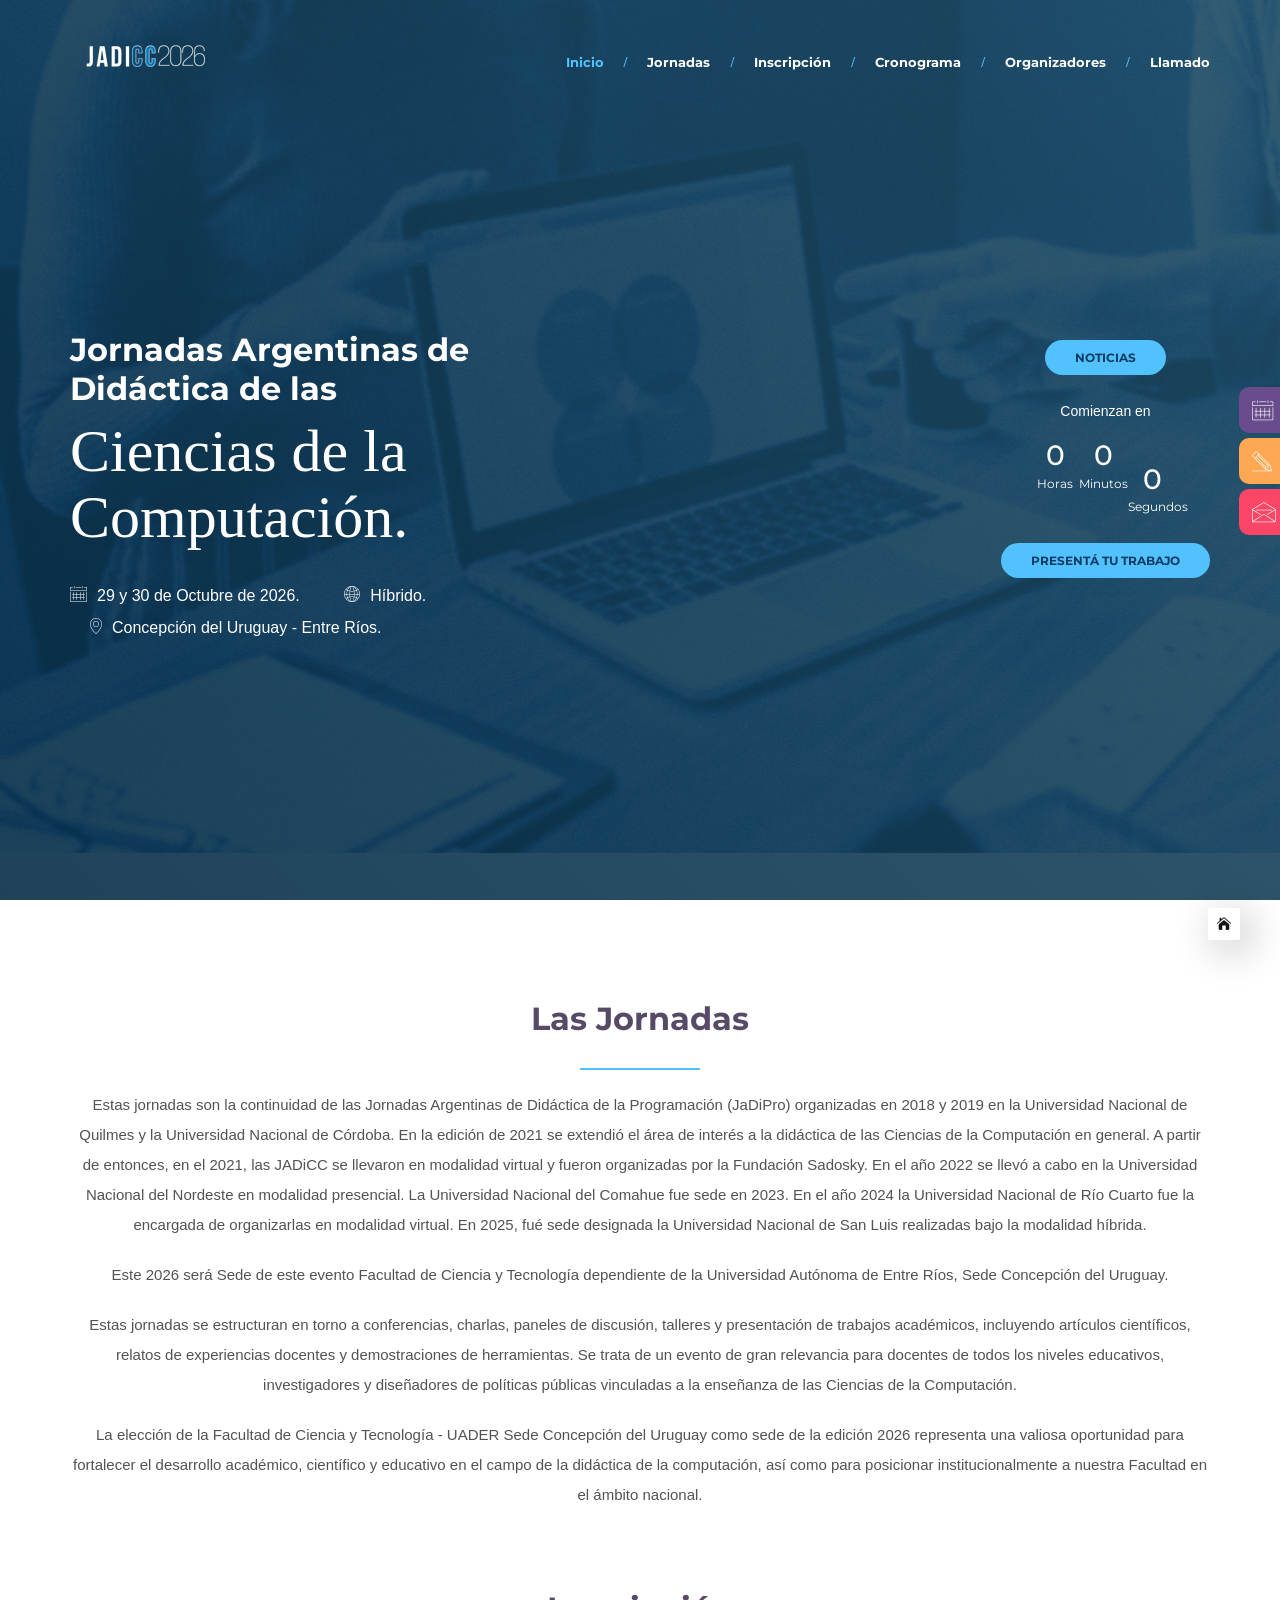
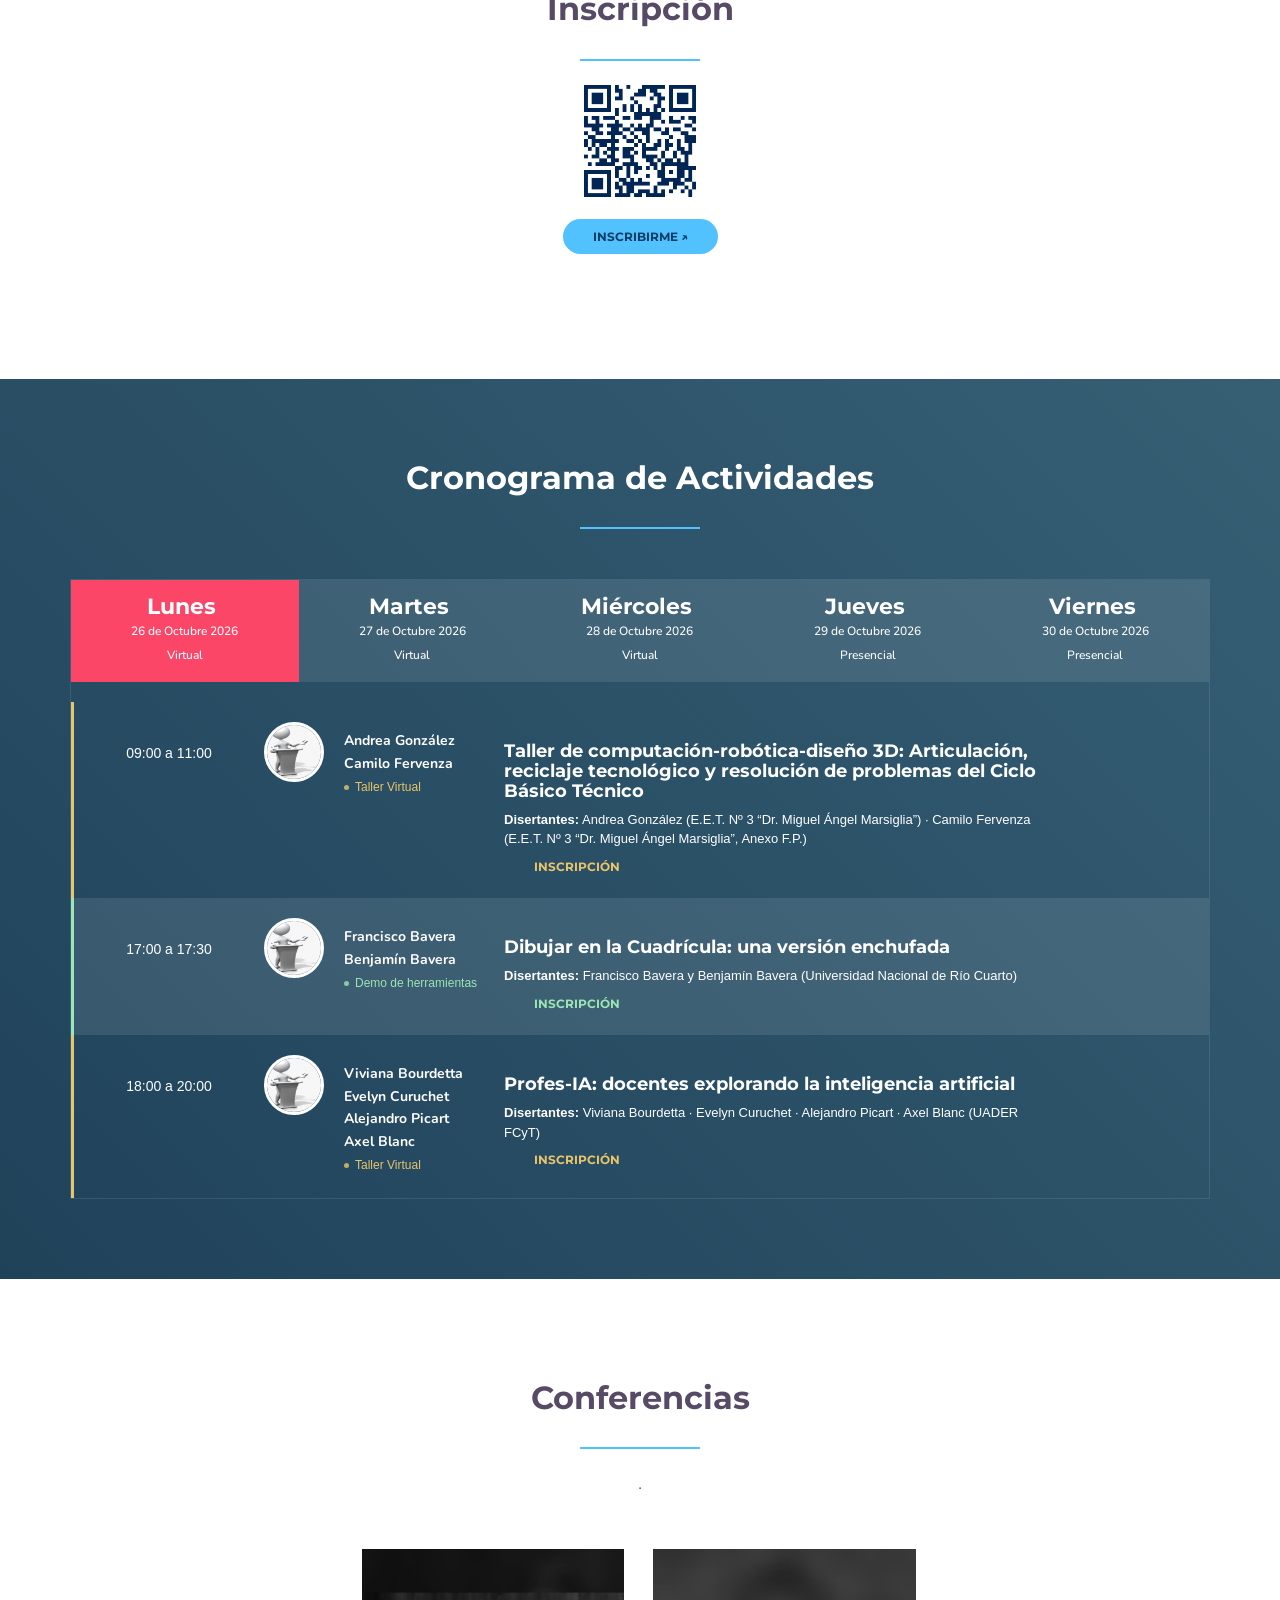
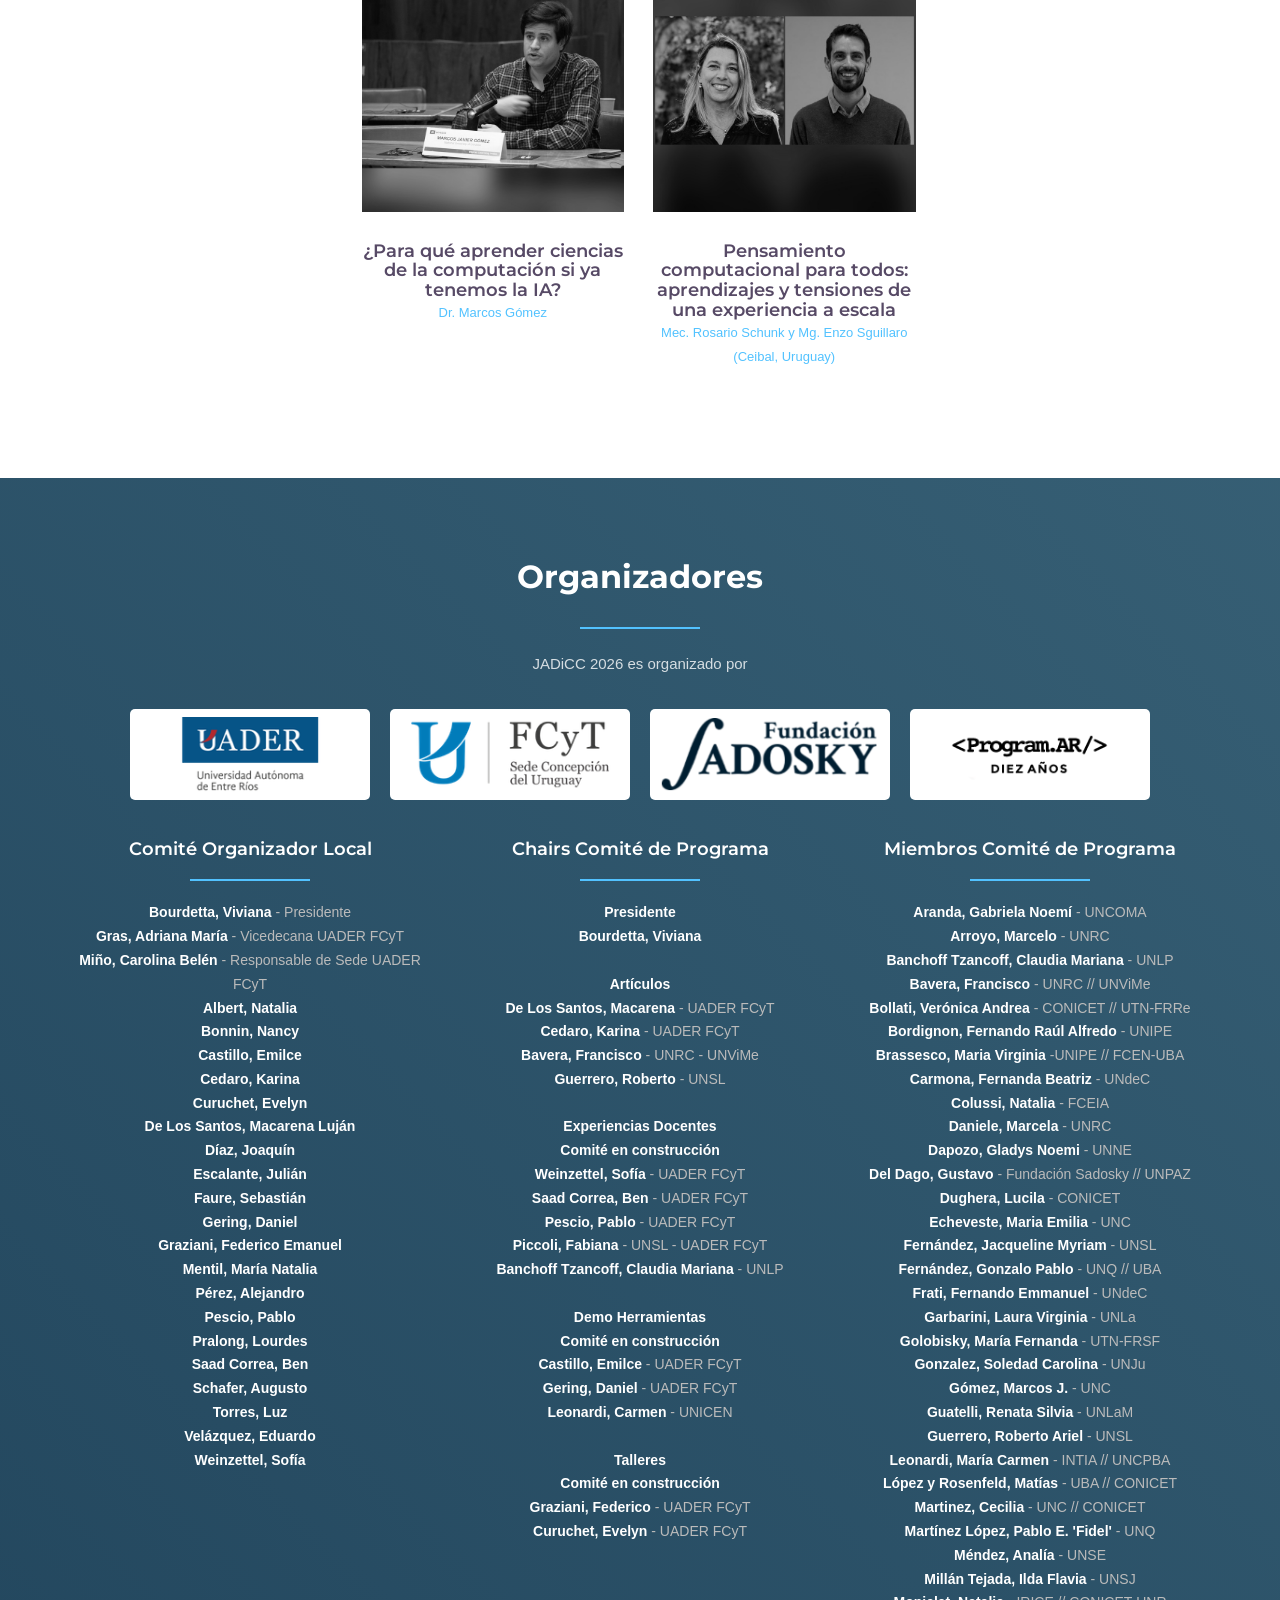
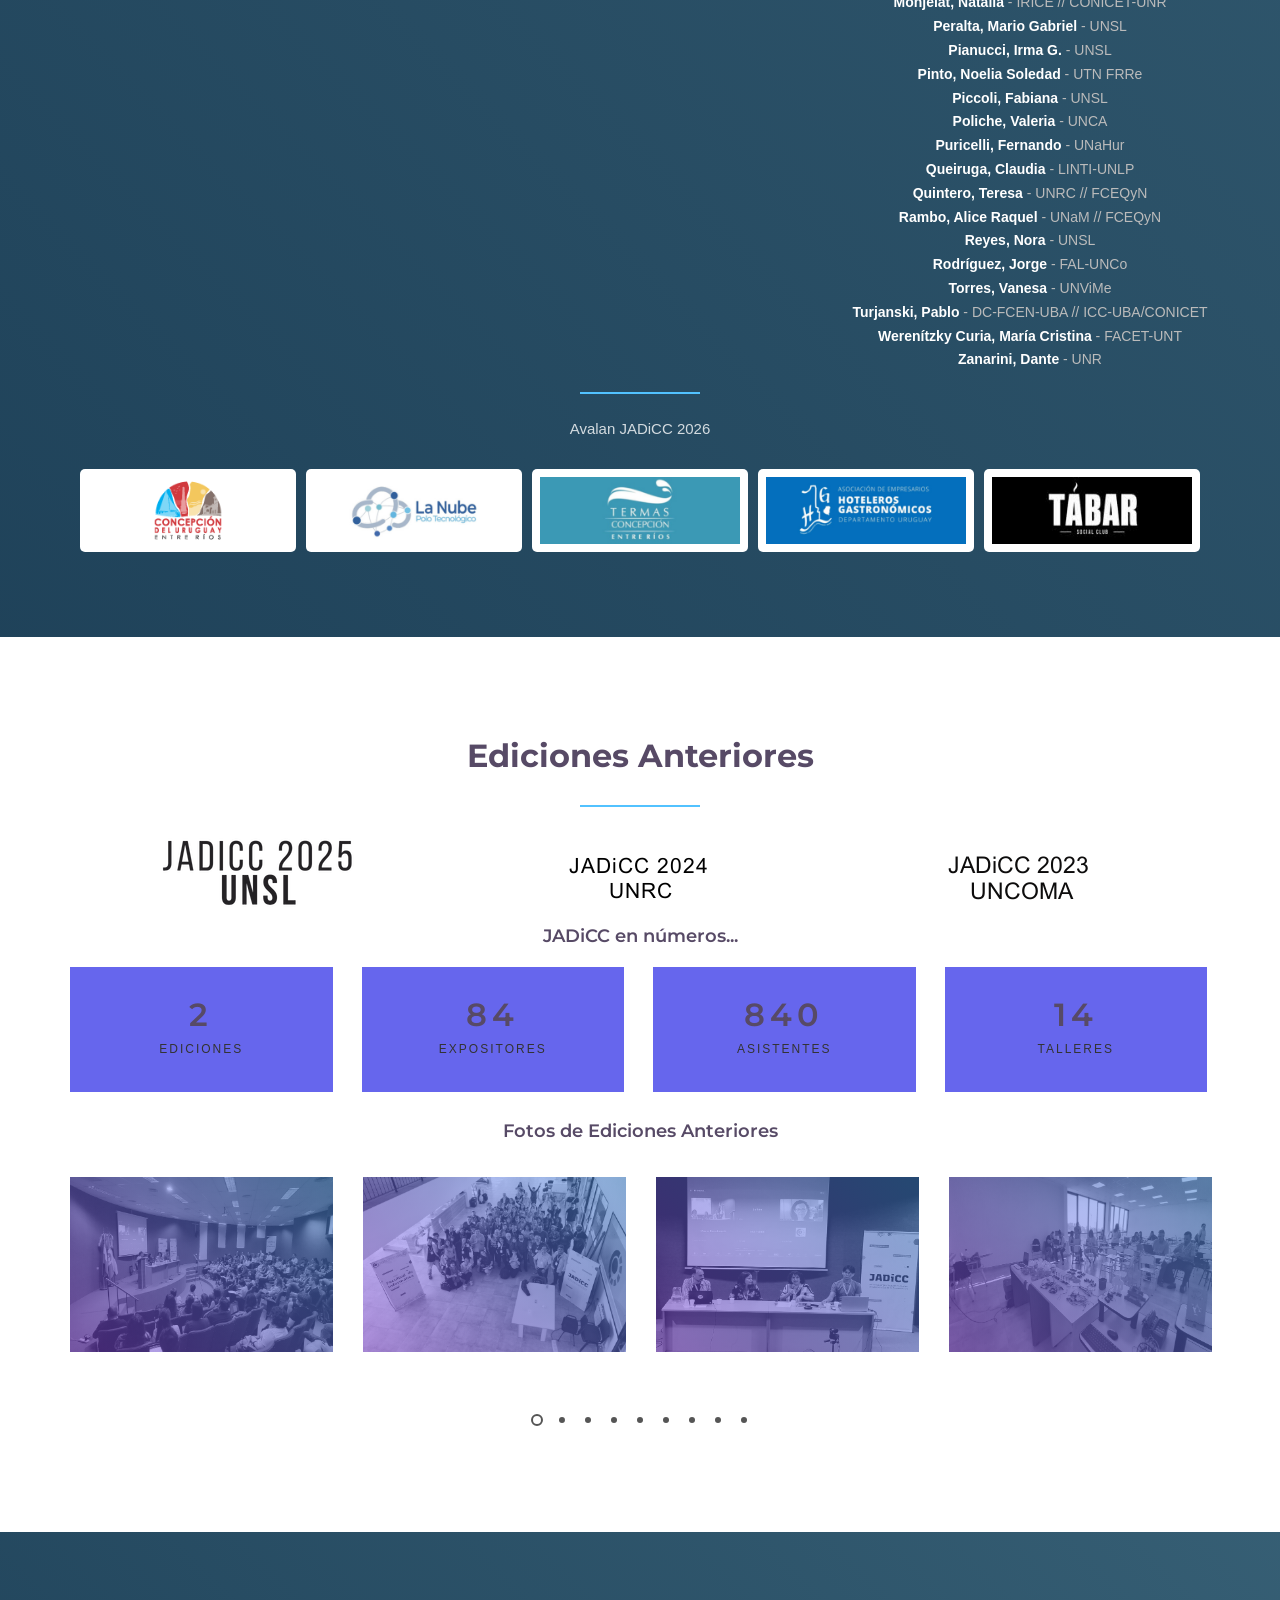
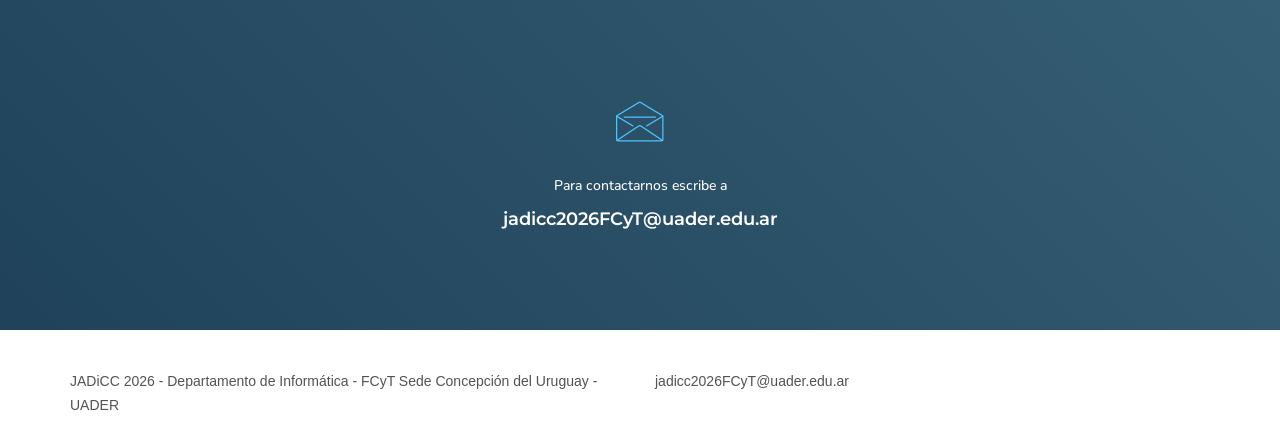
==== commit 6107d400: "feat: actualizar cronograma con nuevas demos y conversatorio" ====
--- a/index.html
+++ b/index.html
@@ -463,6 +463,27 @@
                                                     </div>
 
                                                     <div class="schedule-listing">
+                                                        <div class="schedule-item sch-demo">
+                                                            <div class="sc-time">
+                                                                <p>17:00 a 17:30</p>
+                                                            </div>
+                                                            <div class="sc-pic">
+                                                                <img src="images/team/small/images2.jpeg" class="img-circle" alt="foto disertante">
+                                                            </div>
+                                                            <div class="sc-name">
+                                                                <h4>Francisco Bavera<br>Benjamín Bavera</h4>
+                                                                <span>Demo de herramientas</span>
+                                                            </div>
+                                                            <div class="sc-info">
+                                                                    <h3>Dibujar en la Cuadrícula: una versión enchufada</h3>
+                                                                    <p class="sc-who"><b>Disertantes:</b> Francisco Bavera y Benjamín Bavera (Universidad Nacional de Río Cuarto)</p>
+                                                                    <a href="https://forms.gle/52n7nMWBtRybSvAo8" class="btn-custom scroll-to" target="_blank">Inscripción</a>
+                                                            </div>
+                                                            <div class="clearfix"></div>
+                                                        </div>
+                                                    </div>
+
+                                                    <div class="schedule-listing">
                                                         <div class="schedule-item sch-taller">
                                                             <div class="sc-time">
                                                                 <p>18:00 a 20:00</p>
@@ -491,6 +512,27 @@
                                         <div id="tab2" class="tab_single_content">
                                             <div class="row">
                                                 <div class="col-md-12">
+
+                                                    <div class="schedule-listing">
+                                                        <div class="schedule-item sch-demo">
+                                                            <div class="sc-time">
+                                                                <p>17:00 a 18:00</p>
+                                                            </div>
+                                                            <div class="sc-pic">
+                                                                <img src="images/team/small/images2.jpeg" class="img-circle" alt="foto disertante">
+                                                            </div>
+                                                            <div class="sc-name">
+                                                                <h4>Emilce Castillo<br>Tomas Viñuela<br>Alejandro Perez<br>Melina Occhiuzzo Antognetti<br>Daniel Gering</h4>
+                                                                <span>Demo de herramientas</span>
+                                                            </div>
+                                                            <div class="sc-info">
+                                                                    <h3>InTecTrivia: interacción accesible mediante visión por computadora para experiencias lúdico-educativas</h3>
+                                                                    <p class="sc-who"><b>Disertantes:</b> Emilce Castillo · Tomas Viñuela · Alejandro Perez · Melina Occhiuzzo Antognetti · Daniel Gering (UADER FCyT)</p>
+                                                                    <a href="https://forms.gle/6d36HhrbyPmbgQBB6" class="btn-custom scroll-to" target="_blank">Inscripción</a>
+                                                            </div>
+                                                            <div class="clearfix"></div>
+                                                        </div>
+                                                    </div>
 
                                                     <div class="schedule-listing">
                                                         <div class="schedule-item sch-taller">
@@ -750,6 +792,28 @@
                                                     </div>
 
                                                     <div class="schedule-listing">
+                                                        <div class="schedule-item sch-demo">
+                                                            <div class="sc-time">
+                                                                <p>14:30 a 16:00</p>
+                                                            </div>
+                                                            <div class="sc-pic">
+                                                                <img src="images/team/small/images2.jpeg" class="img-circle" alt="foto disertante">
+                                                            </div>
+                                                            <div class="sc-name">
+                                                                <h4>Marcela Rivero<br>Julián Fernández</h4>
+                                                                <span>Demo de herramientas</span>
+                                                            </div>
+                                                            <div class="sc-info">
+                                                                    <h3>KNN Explorer: explorando el funcionamiento de la IA</h3>
+                                                                    <p class="sc-who"><b>Disertantes:</b> Marcela Rivero (CEA-UNC) y Julián Fernández (Mi3dp)</p>
+                                                                    <p class="sc-meta"><b>Aula:</b> 3P - 01</p>
+                                                                    <a href="https://forms.gle/kuVSkd4e9jnyoygL9" class="btn-custom scroll-to" target="_blank">Inscripción</a>
+                                                            </div>
+                                                            <div class="clearfix"></div>
+                                                        </div>
+                                                    </div>
+
+                                                    <div class="schedule-listing">
                                                         <div class="schedule-item sch-band">
                                                             <div class="sc-time">
                                                                 <p>16:00</p>
@@ -832,7 +896,7 @@
                                                             </div>
                                                             <div class="sc-name">
                                                                 <h4>Viviana Bourdetta<br>Evelyn Curuchet<br>Carolina Miño<br>Alejandro Picart</h4>
-                                                                <span>Taller 64</span>
+                                                                <span>Taller</span>
                                                             </div>
                                                             <div class="sc-info">
                                                                 <h3>Re-programando: docentes y robots</h3>
@@ -854,7 +918,7 @@
                                                             </div>
                                                             <div class="sc-name">
                                                                 <h4>Dr. Valentín Basel</h4>
-                                                                <span>Actividad nocturna</span>
+                                                                <span>Taller · Actividad nocturna</span>
                                                             </div>
                                                             <div class="sc-info">
                                                                 <h3>Bingo! Hackeando la RAM de las Atari 2600</h3>
@@ -896,7 +960,6 @@
                                                                 <img src="images/team/small/images2.jpeg" class="img-circle" alt="foto disertante">
                                                             </div>
                                                             <div class="sc-name">
-                                                                <h4>Demo</h4>
                                                                 <span>Conversatorio</span>
                                                             </div>
                                                             <div class="sc-info">
@@ -924,6 +987,27 @@
                                                                 <p class="sc-who"><b>Disertantes:</b> Lic. Julián Dabbah y Dr. Marcos Gómez</p>
                                                                 <p class="sc-meta"><b>Aula:</b> 2P - 02 · <b>Modera:</b> Lic. Natalia Mentil</p>
                                                                 <a href="https://forms.gle/JaLVSJJ51AnsLv3AA" class="btn-custom scroll-to" target="_blank">Inscripción</a>
+                                                            </div>
+                                                            <div class="clearfix"></div>
+                                                        </div>
+                                                    </div>
+
+                                                    <div class="schedule-listing">
+                                                        <div class="schedule-item sch-demo">
+                                                            <div class="sc-time">
+                                                                <p>09:00 a 10:00</p>
+                                                            </div>
+                                                            <div class="sc-pic">
+                                                                <img src="images/team/small/images2.jpeg" class="img-circle" alt="foto disertante">
+                                                            </div>
+                                                            <div class="sc-name">
+                                                                <h4>Valentín Basel<br>Cristian Rojo<br>Virginia Brassesco<br>Emilia Echeveste<br>Natalia Zalazar<br>Cecilia Martínez</h4>
+                                                                <span>Conversatorio</span>
+                                                            </div>
+                                                            <div class="sc-info">
+                                                                    <h3>Más allá de la herramienta: alfabetización en Inteligencia Artificial desde una pedagogía crítica, ética y situada</h3>
+                                                                    <p class="sc-who"><b>Disertantes:</b> Valentín Basel, Cristian Rojo, Virginia Brassesco, Emilia Echeveste, Natalia Zalazar y Cecilia Martínez</p>
+                                                                    <a href="https://forms.gle/ZVLyvcLubrA8QL9V6" class="btn-custom scroll-to" target="_blank">Inscripción</a>
                                                             </div>
                                                             <div class="clearfix"></div>
                                                         </div>
@@ -1047,12 +1131,13 @@
                                                             </div>
                                                             <div class="sc-name">
                                                                 <h4>Dr. Marcos Gómez</h4>
-                                                                <span>Demo de herramientas</span>
+                                                                <span>Demo de herramientas · 14:00 – 15:30</span>
                                                             </div>
                                                             <div class="sc-info">
                                                                 <h3>Modelos de lenguaje y auditoría para la enseñanza</h3>
                                                                 <p class="sc-who"><b>Disertante:</b> Dr. Marcos Gómez</p>
                                                                 <p class="sc-meta"><b>Aula:</b> 3P - 01 (a confirmar) · <b>Modera:</b> Dr. Valentín Basel</p>
+                                                                <a href="https://forms.gle/KcrvVVYknJSwyKxAA" class="btn-custom scroll-to" target="_blank">Inscripción</a>
                                                             </div>
                                                             <div class="clearfix"></div>
                                                         </div>
@@ -1174,8 +1259,7 @@
                                                                 <img src="images/team/small/images2.jpeg" class="img-circle" alt="foto disertante">
                                                             </div>
                                                             <div class="sc-name">
-                                                                <h4>Actividad social</h4>
-                                                                <span>Bus turístico</span>
+                                                                <span>Actividad social</span>
                                                             </div>
                                                             <div class="sc-info">
                                                                 <h3>Bus turístico</h3>
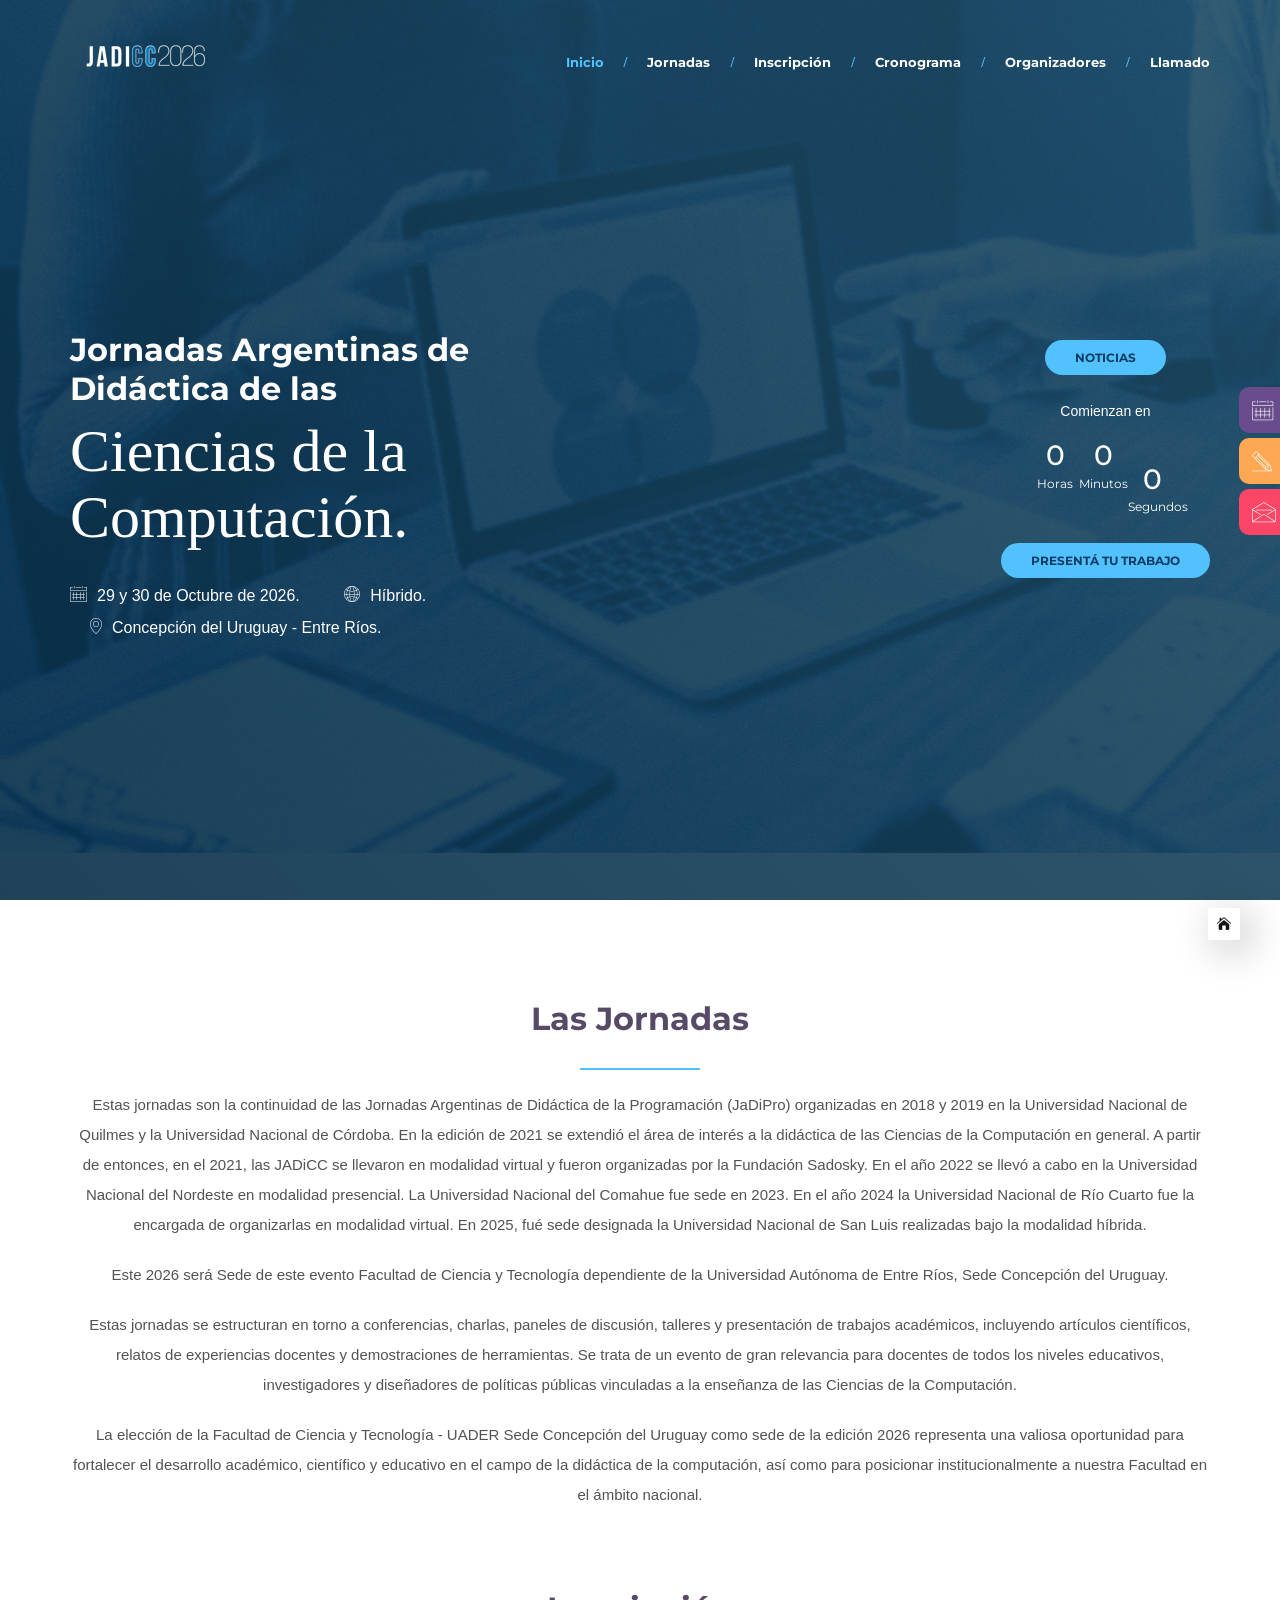
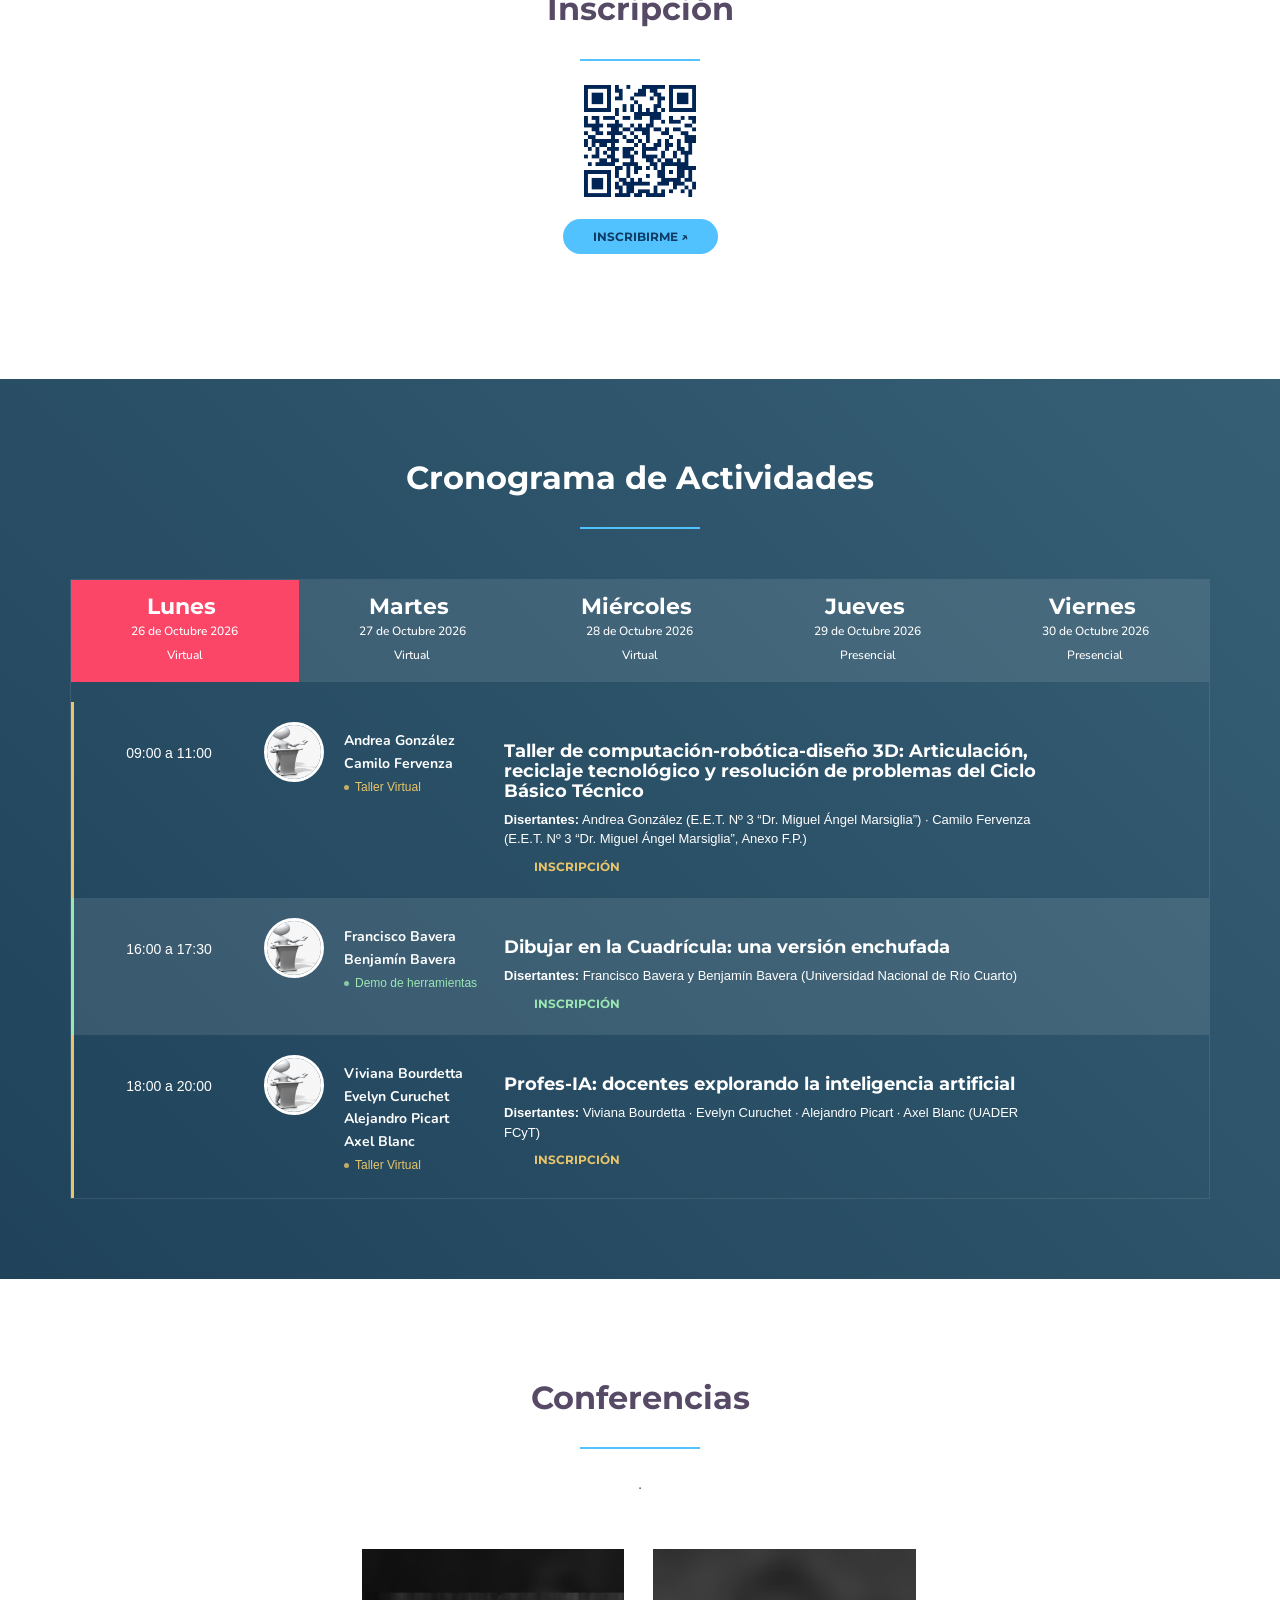
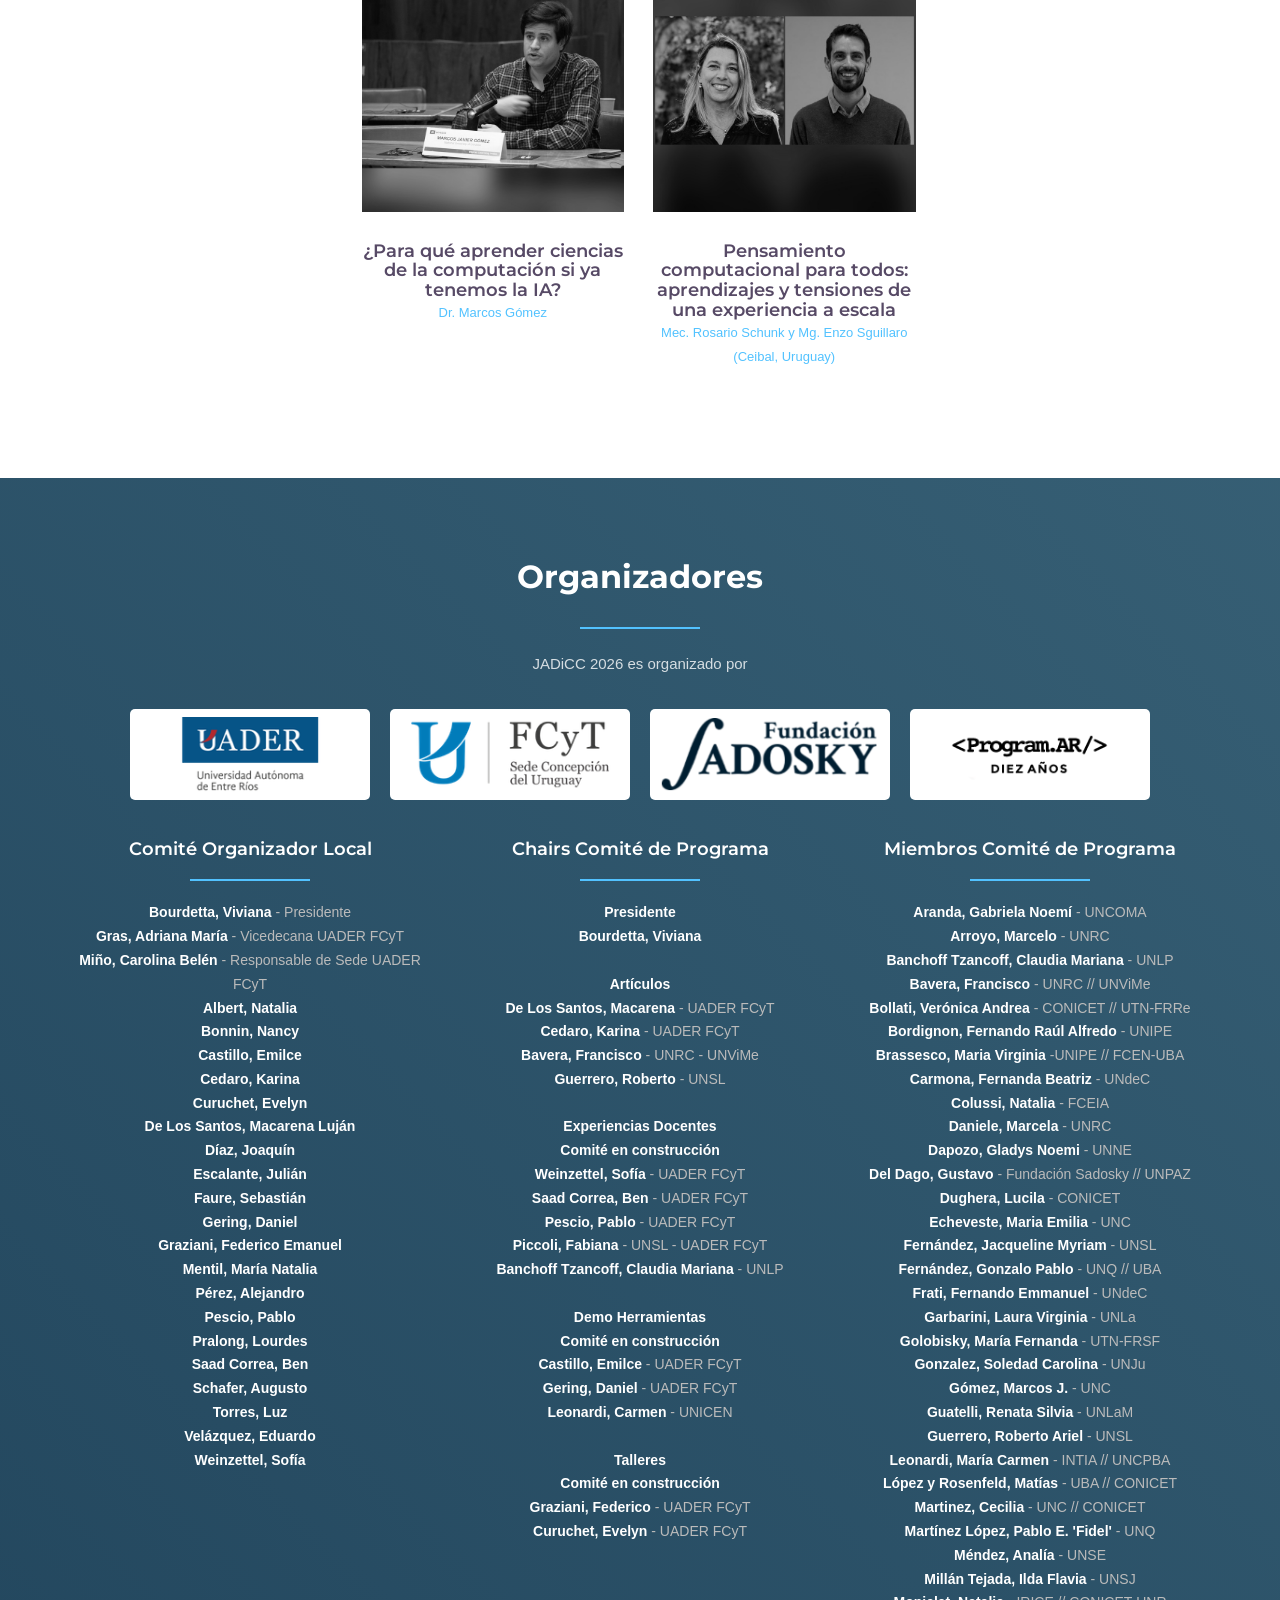
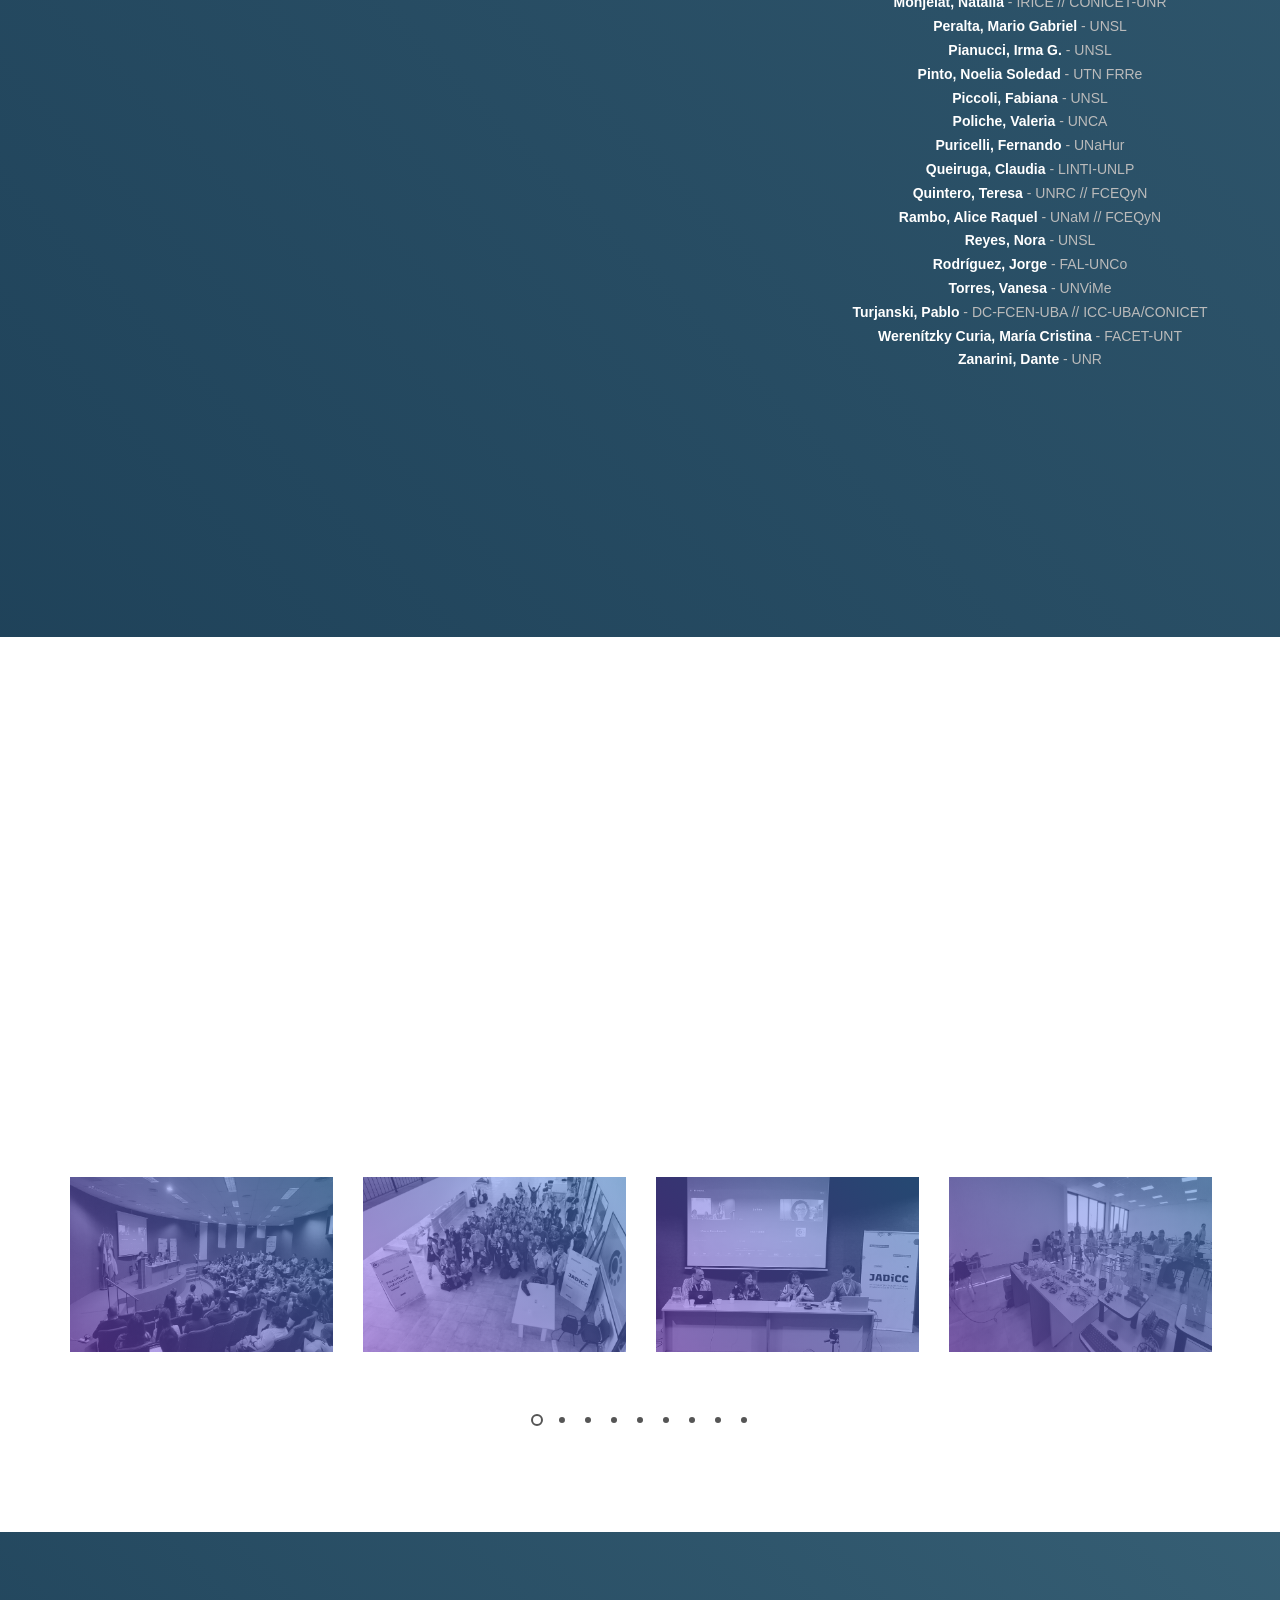
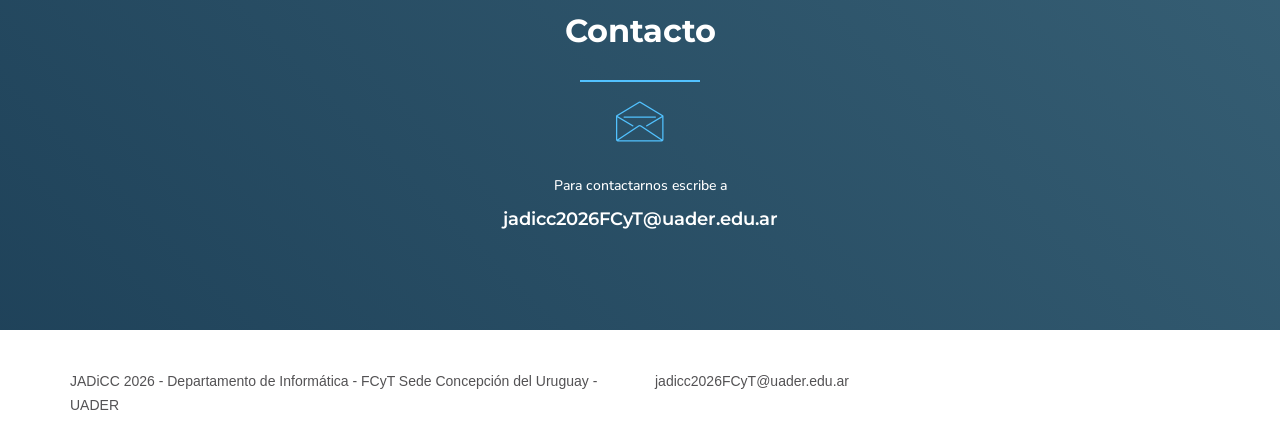
==== commit b5996415: "feat: actualizar cronograma con nuevas demos del martes y cambio de horario del lunes" ====
--- a/index.html
+++ b/index.html
@@ -465,7 +465,7 @@
                                                     <div class="schedule-listing">
                                                         <div class="schedule-item sch-demo">
                                                             <div class="sc-time">
-                                                                <p>17:00 a 17:30</p>
+                                                                <p>16:00 a 17:30</p>
                                                             </div>
                                                             <div class="sc-pic">
                                                                 <img src="images/team/small/images2.jpeg" class="img-circle" alt="foto disertante">
@@ -516,6 +516,48 @@
                                                     <div class="schedule-listing">
                                                         <div class="schedule-item sch-demo">
                                                             <div class="sc-time">
+                                                                <p>10:00 a 11:00</p>
+                                                            </div>
+                                                            <div class="sc-pic">
+                                                                <img src="images/team/small/images2.jpeg" class="img-circle" alt="foto disertante">
+                                                            </div>
+                                                            <div class="sc-name">
+                                                                <h4>Gonzalo Fernández<br>Christian Cossio-Mercado</h4>
+                                                                <span>Demo de herramientas</span>
+                                                            </div>
+                                                            <div class="sc-info">
+                                                                    <h3>Arduino en la Escuela. Compatibilidad con R4 WiFi e integración con AppInventor para proyectos IoT</h3>
+                                                                    <p class="sc-who"><b>Disertantes:</b> Gonzalo Fernández (UNQ) y Christian Cossio-Mercado (Departamento de Computación, Facultad de Ciencias Exactas y Naturales, UBA)</p>
+                                                                    <a href="https://forms.gle/nY899SVSr9ASRHqW9" class="btn-custom scroll-to" target="_blank">Inscripción</a>
+                                                            </div>
+                                                            <div class="clearfix"></div>
+                                                        </div>
+                                                    </div>
+
+                                                    <div class="schedule-listing">
+                                                        <div class="schedule-item sch-demo">
+                                                            <div class="sc-time">
+                                                                <p>11:00 a 12:00</p>
+                                                            </div>
+                                                            <div class="sc-pic">
+                                                                <img src="images/team/small/images2.jpeg" class="img-circle" alt="foto disertante">
+                                                            </div>
+                                                            <div class="sc-name">
+                                                                <h4>Gonzalo Fernández<br>Christian Cossio-Mercado</h4>
+                                                                <span>Demo de herramientas</span>
+                                                            </div>
+                                                            <div class="sc-info">
+                                                                    <h3>QoCode: evaluación automática de la calidad del código en tareas de programación</h3>
+                                                                    <p class="sc-who"><b>Disertantes:</b> Gonzalo Fernández (UNQ) y Christian Cossio-Mercado (Departamento de Computación, Facultad de Ciencias Exactas y Naturales, UBA)</p>
+                                                                    <a href="https://forms.gle/V46k8QvhdkuYqkqBA" class="btn-custom scroll-to" target="_blank">Inscripción</a>
+                                                            </div>
+                                                            <div class="clearfix"></div>
+                                                        </div>
+                                                    </div>
+
+                                                    <div class="schedule-listing">
+                                                        <div class="schedule-item sch-demo">
+                                                            <div class="sc-time">
                                                                 <p>17:00 a 18:00</p>
                                                             </div>
                                                             <div class="sc-pic">
@@ -528,7 +570,7 @@
                                                             <div class="sc-info">
                                                                     <h3>InTecTrivia: interacción accesible mediante visión por computadora para experiencias lúdico-educativas</h3>
                                                                     <p class="sc-who"><b>Disertantes:</b> Emilce Castillo · Tomas Viñuela · Alejandro Perez · Melina Occhiuzzo Antognetti · Daniel Gering (UADER FCyT)</p>
-                                                                    <a href="https://forms.gle/6d36HhrbyPmbgQBB6" class="btn-custom scroll-to" target="_blank">Inscripción</a>
+                                                                    <a href="https://forms.gle/TEc4zPXJd48R9gcaA" class="btn-custom scroll-to" target="_blank">Inscripción</a>
                                                             </div>
                                                             <div class="clearfix"></div>
                                                         </div>
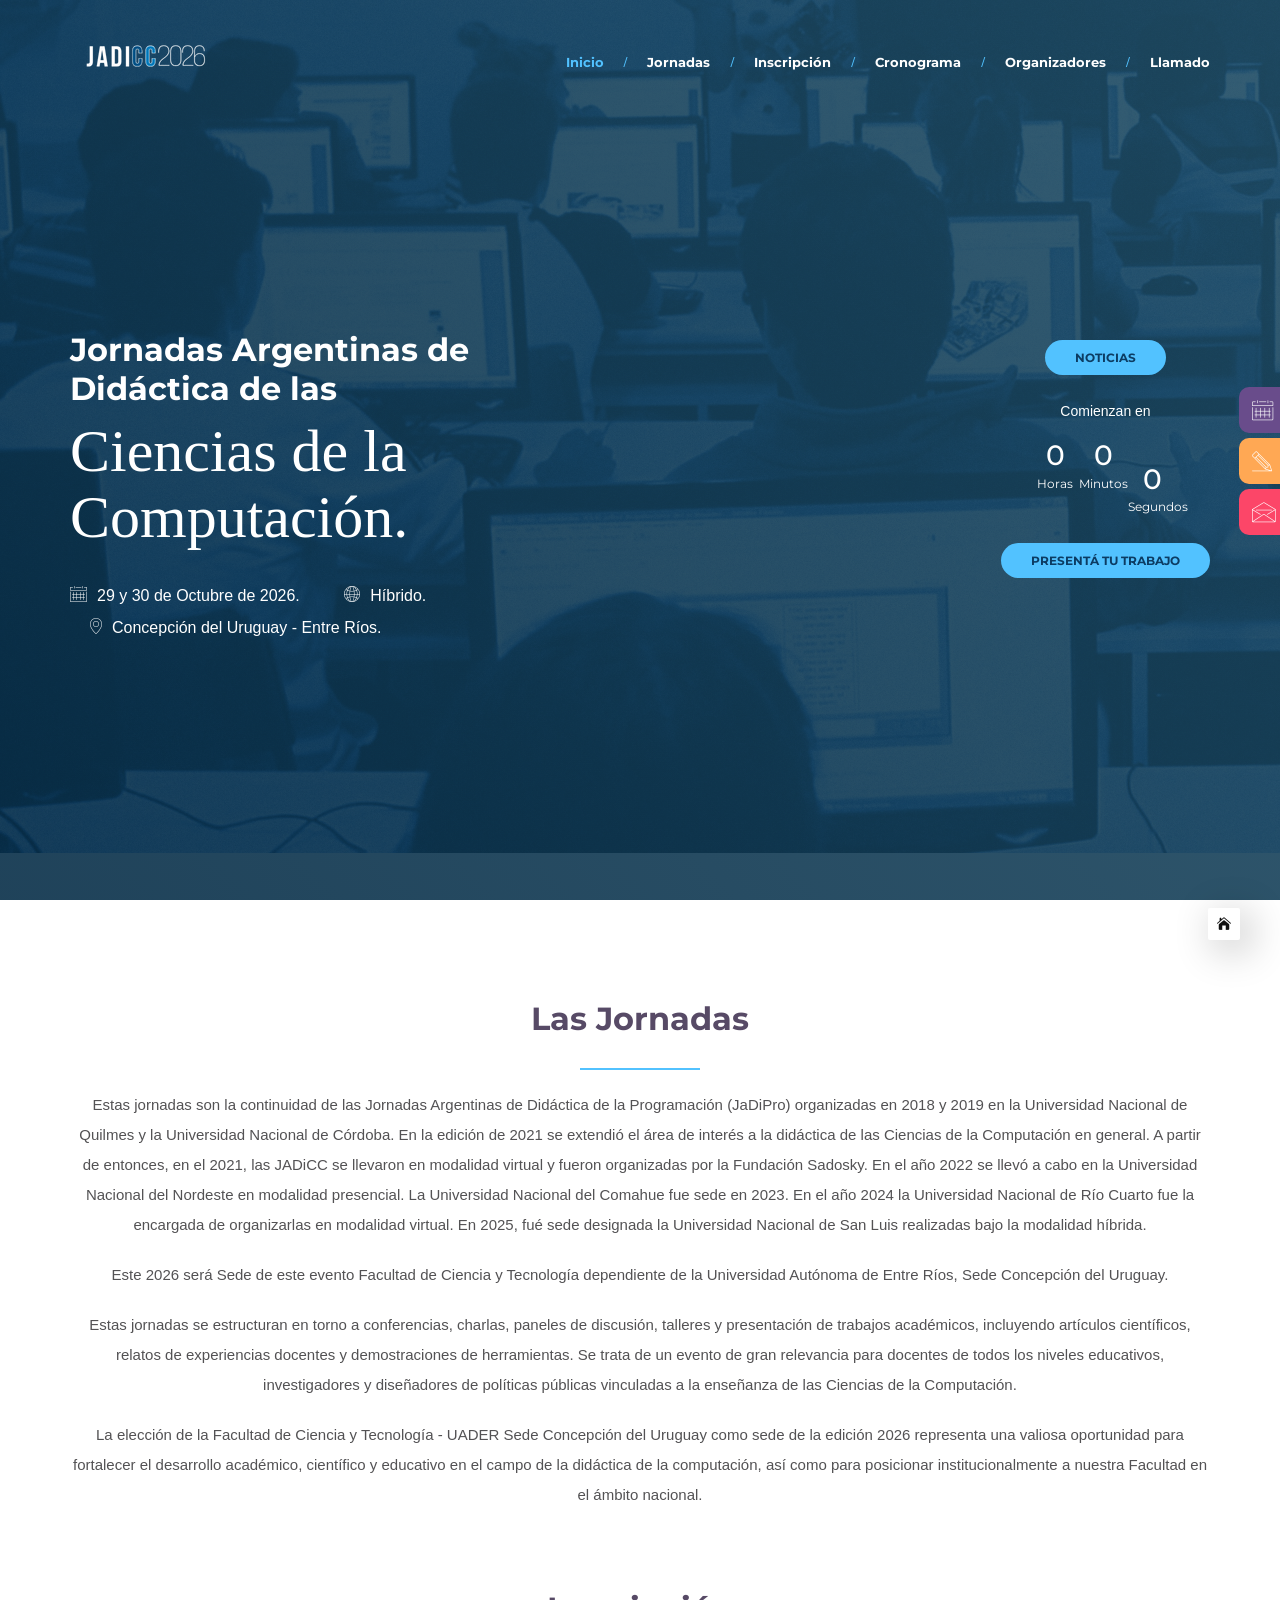
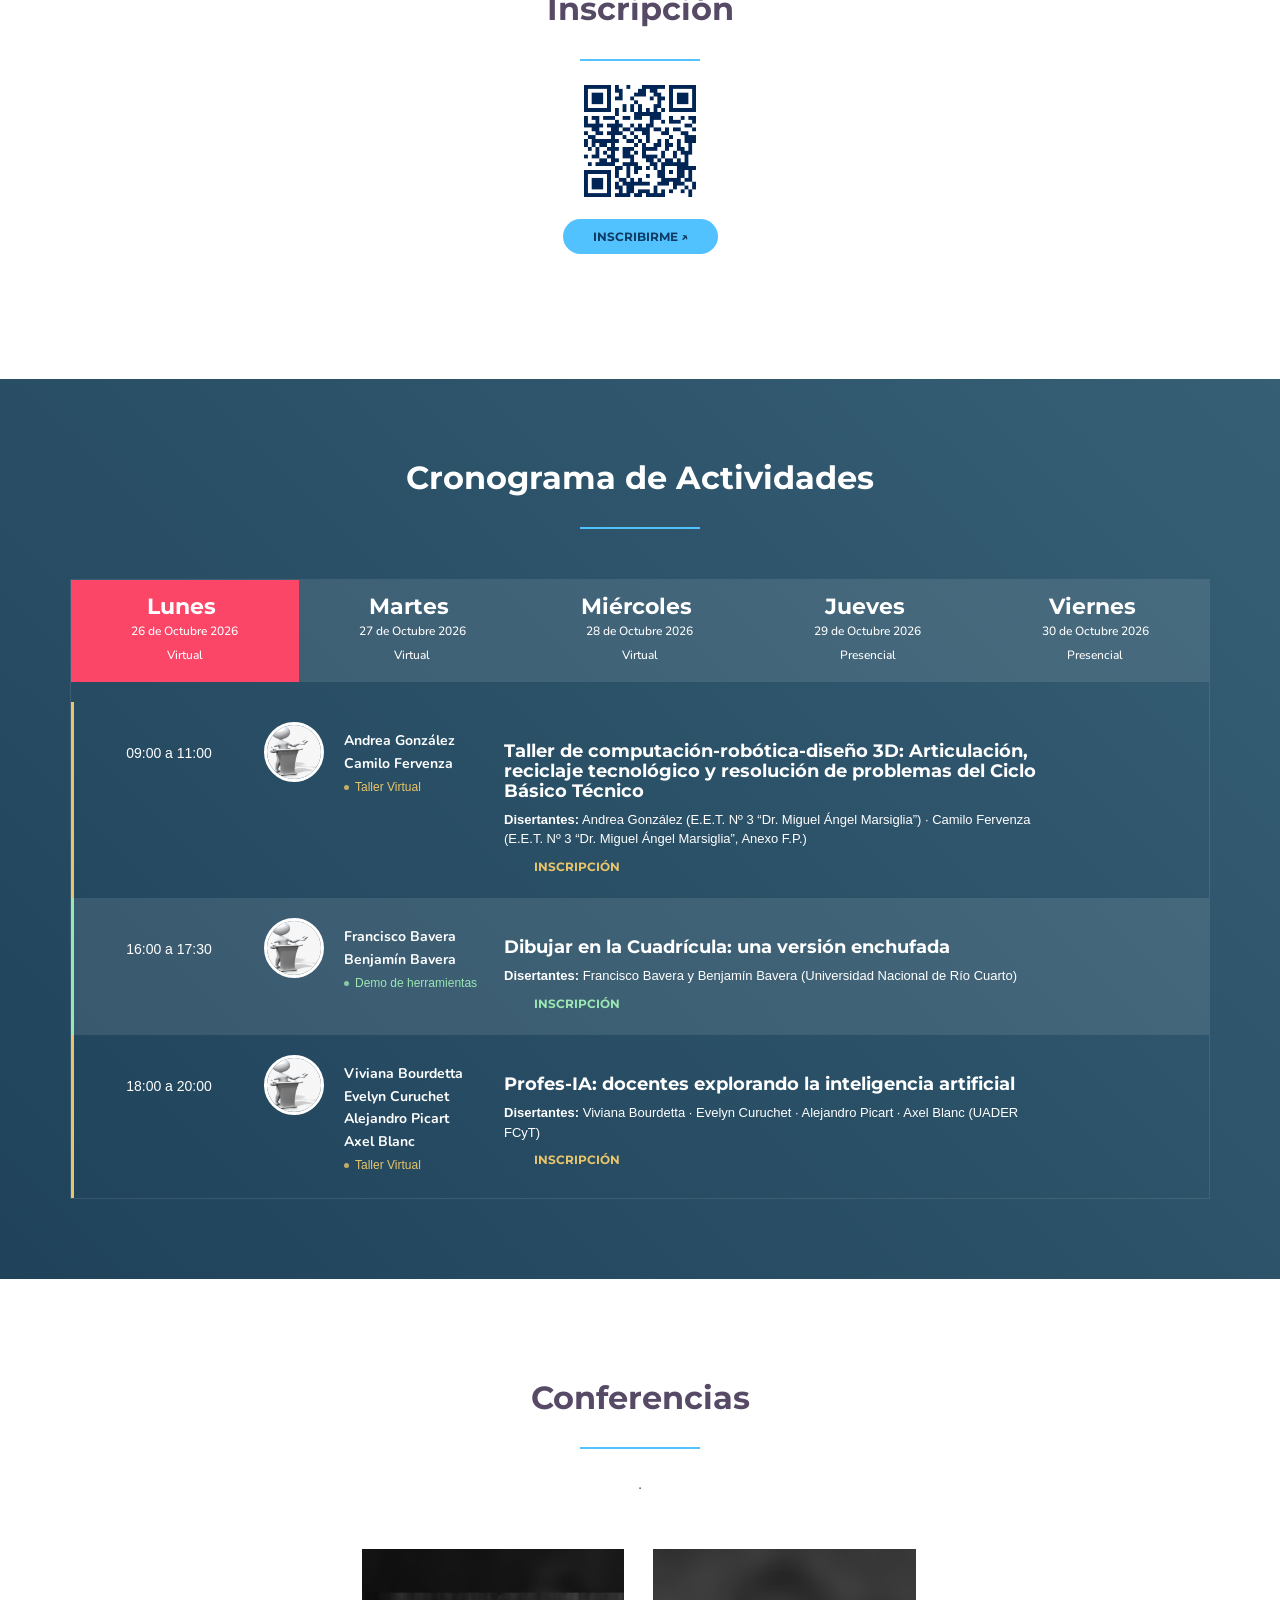
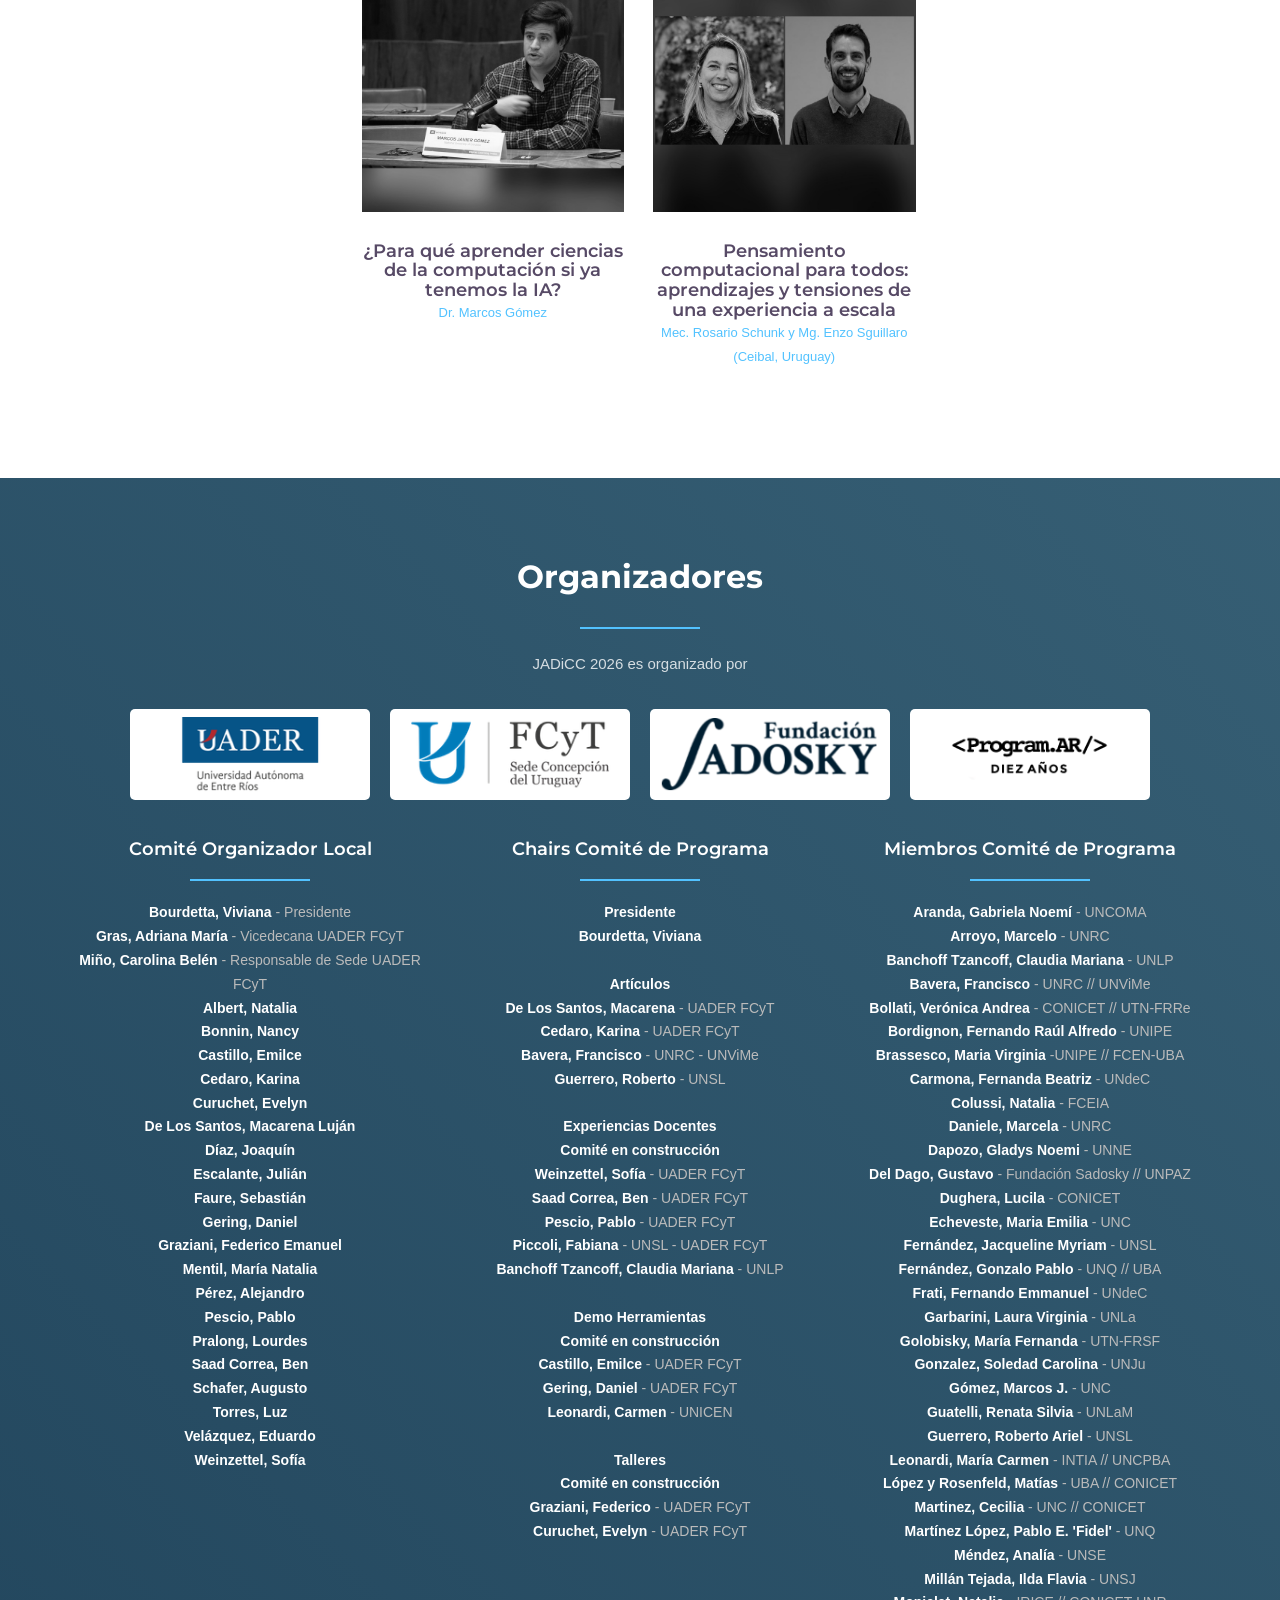
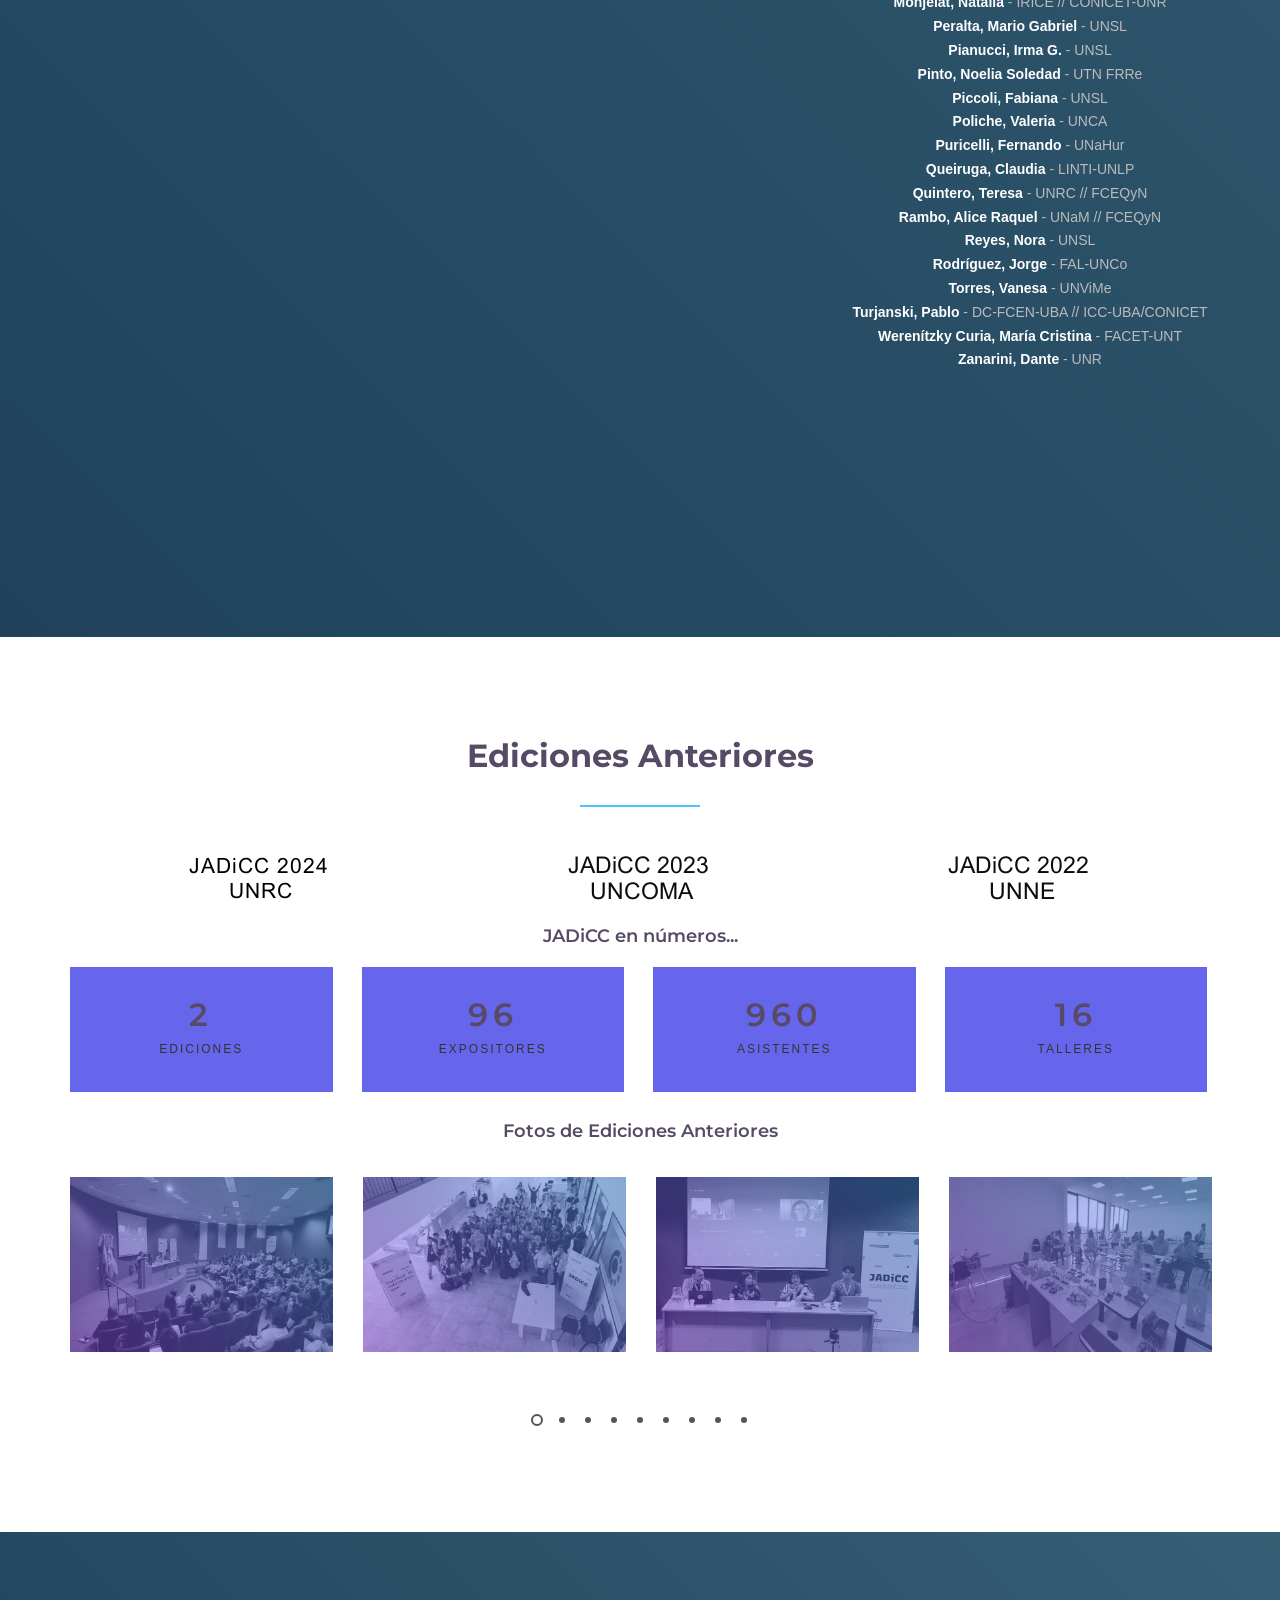
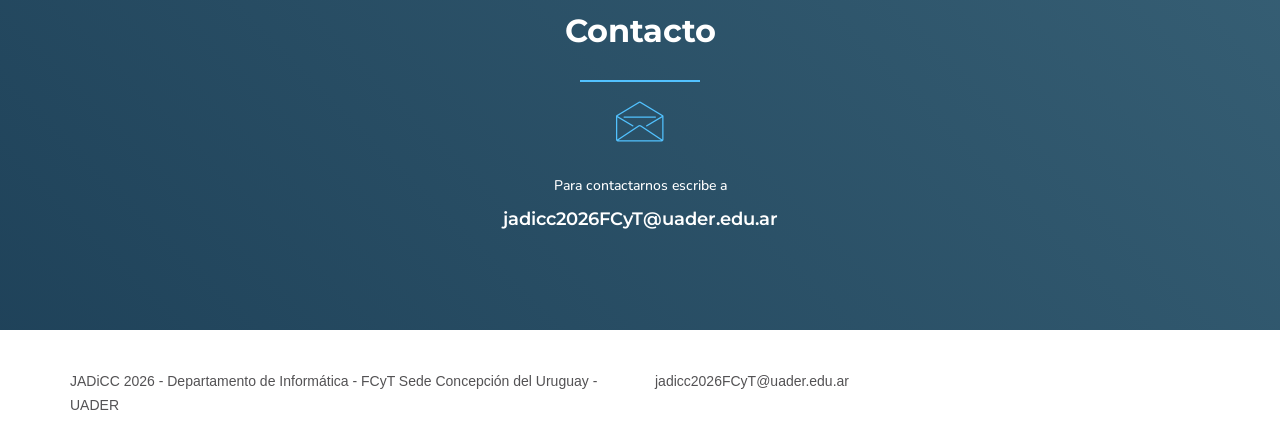
==== commit 972a8af1: "feat: agregar taller de introducción a la programación con Arduino" ====
--- a/index.html
+++ b/index.html
@@ -550,6 +550,27 @@
                                                                     <h3>QoCode: evaluación automática de la calidad del código en tareas de programación</h3>
                                                                     <p class="sc-who"><b>Disertantes:</b> Gonzalo Fernández (UNQ) y Christian Cossio-Mercado (Departamento de Computación, Facultad de Ciencias Exactas y Naturales, UBA)</p>
                                                                     <a href="https://forms.gle/V46k8QvhdkuYqkqBA" class="btn-custom scroll-to" target="_blank">Inscripción</a>
+                                                            </div>
+                                                            <div class="clearfix"></div>
+                                                        </div>
+                                                    </div>
+
+                                                    <div class="schedule-listing">
+                                                        <div class="schedule-item sch-taller">
+                                                            <div class="sc-time">
+                                                                <p>14:00 a 16:00</p>
+                                                            </div>
+                                                            <div class="sc-pic">
+                                                                <img src="images/team/small/images2.jpeg" class="img-circle" alt="foto disertante">
+                                                            </div>
+                                                            <div class="sc-name">
+                                                                <h4>Gonzalo Fernández<br>Christian Cossio-Mercado</h4>
+                                                                <span>Taller Virtual</span>
+                                                            </div>
+                                                            <div class="sc-info">
+                                                                    <h3>Taller de introducción a la programación con Arduino</h3>
+                                                                    <p class="sc-who"><b>Disertantes:</b> Gonzalo Fernández (UNQ) y Christian Cossio-Mercado (Departamento de Computación, Facultad de Ciencias Exactas y Naturales, Universidad de Buenos Aires)</p>
+                                                                    <a href="https://forms.gle/u2RjaG4HR4kwQqqA8" class="btn-custom scroll-to" target="_blank">Inscripción</a>
                                                             </div>
                                                             <div class="clearfix"></div>
                                                         </div>
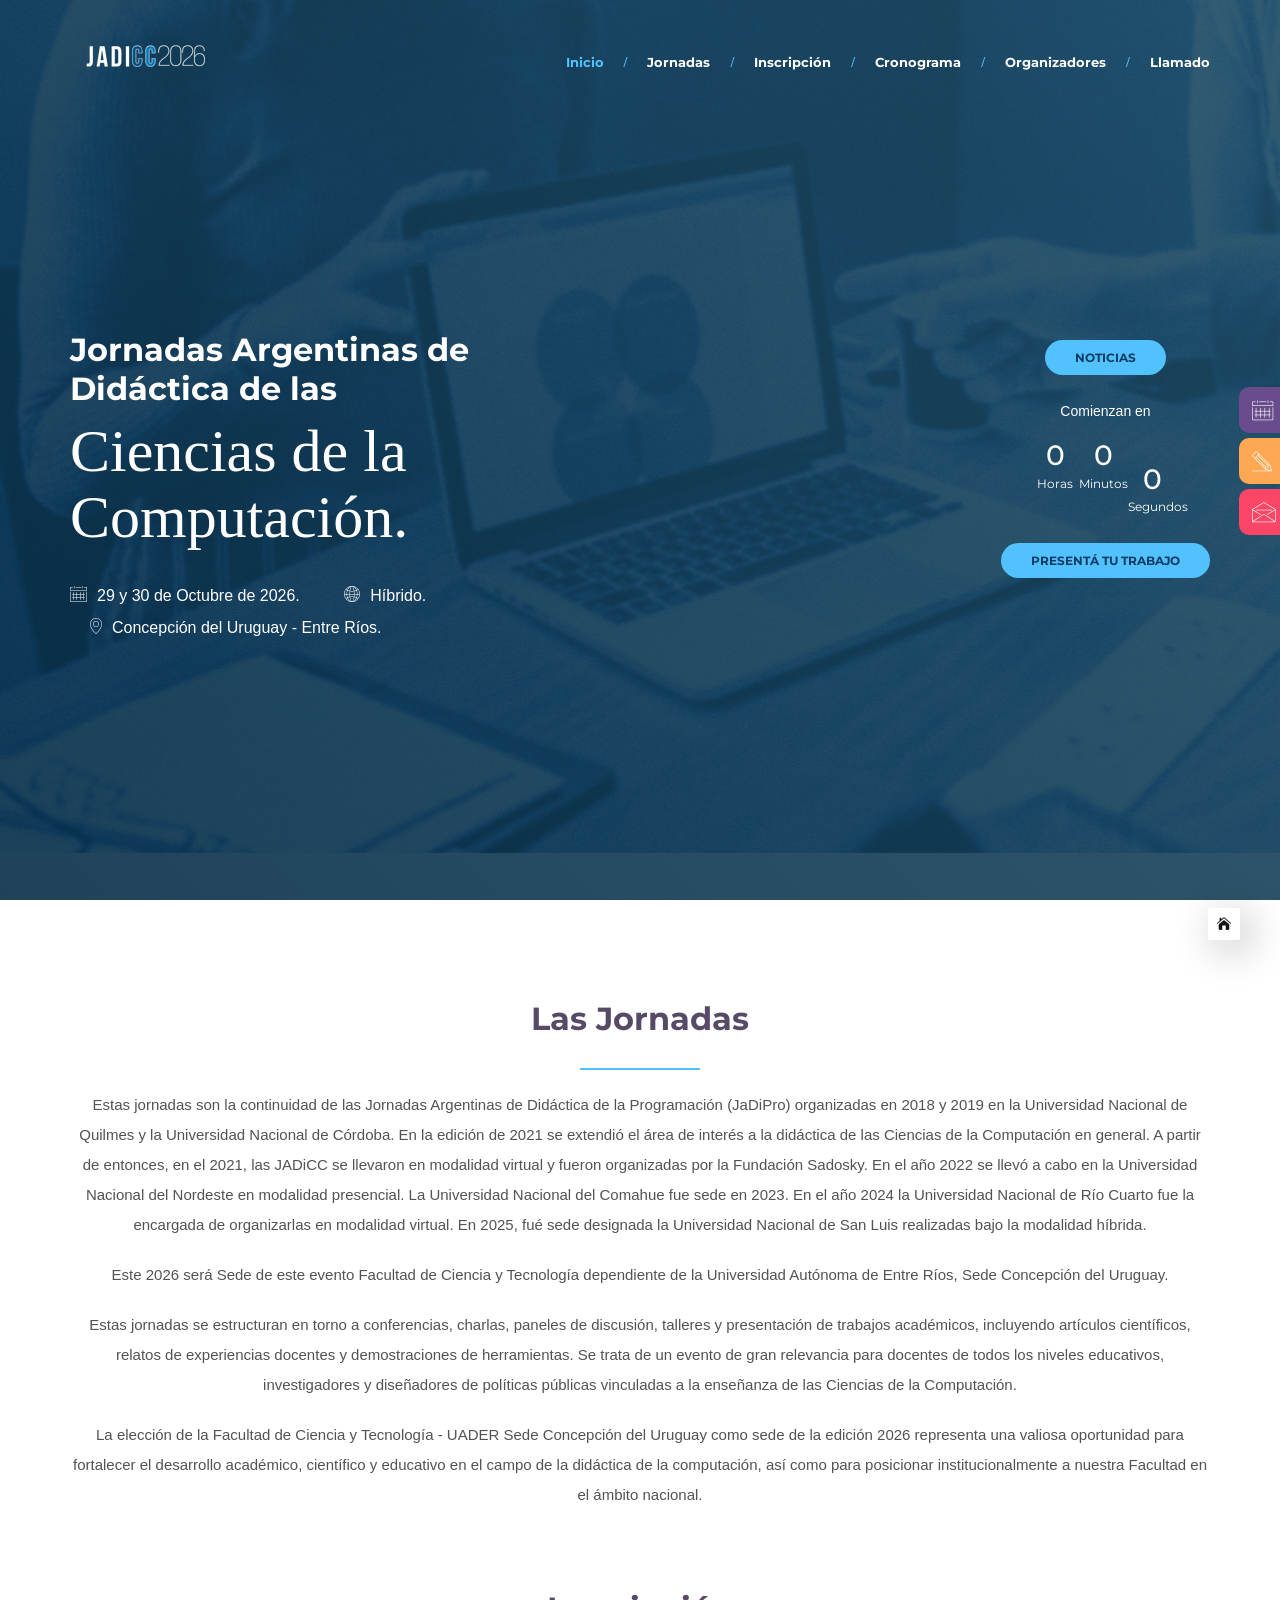
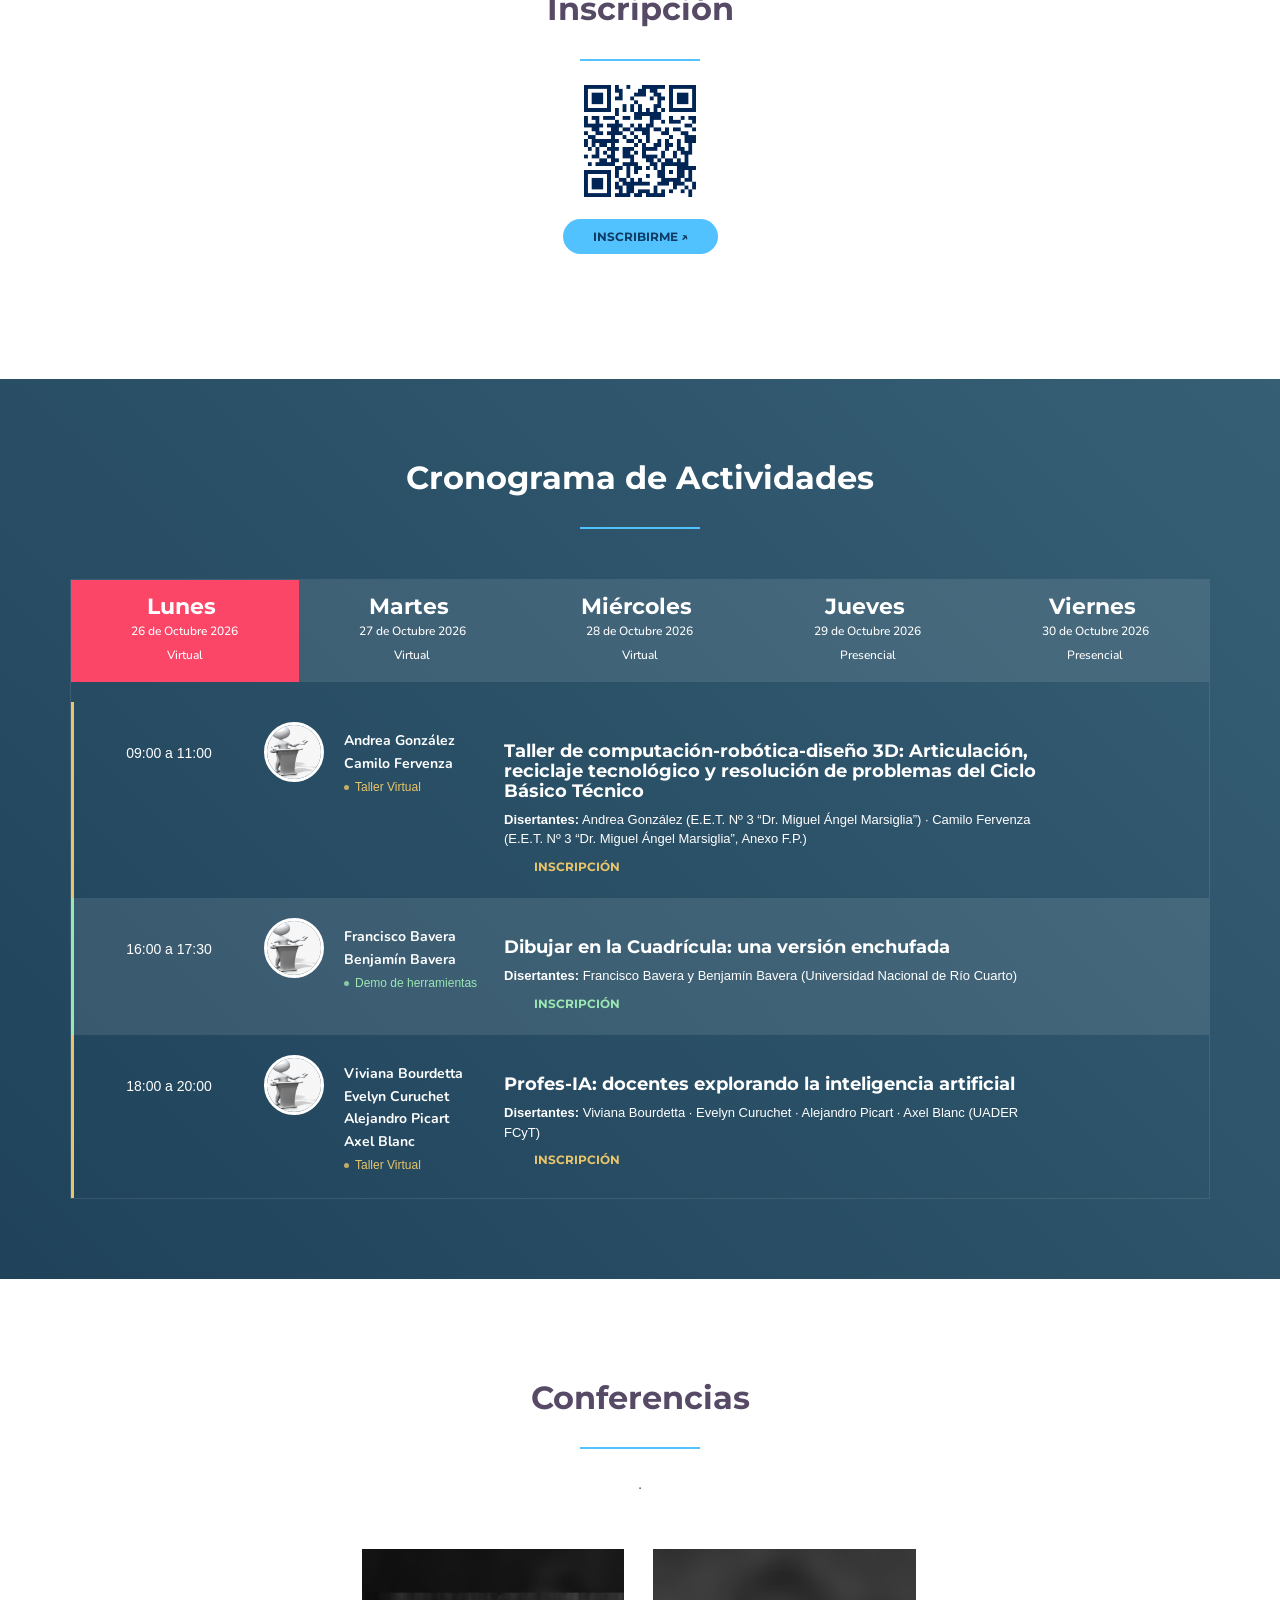
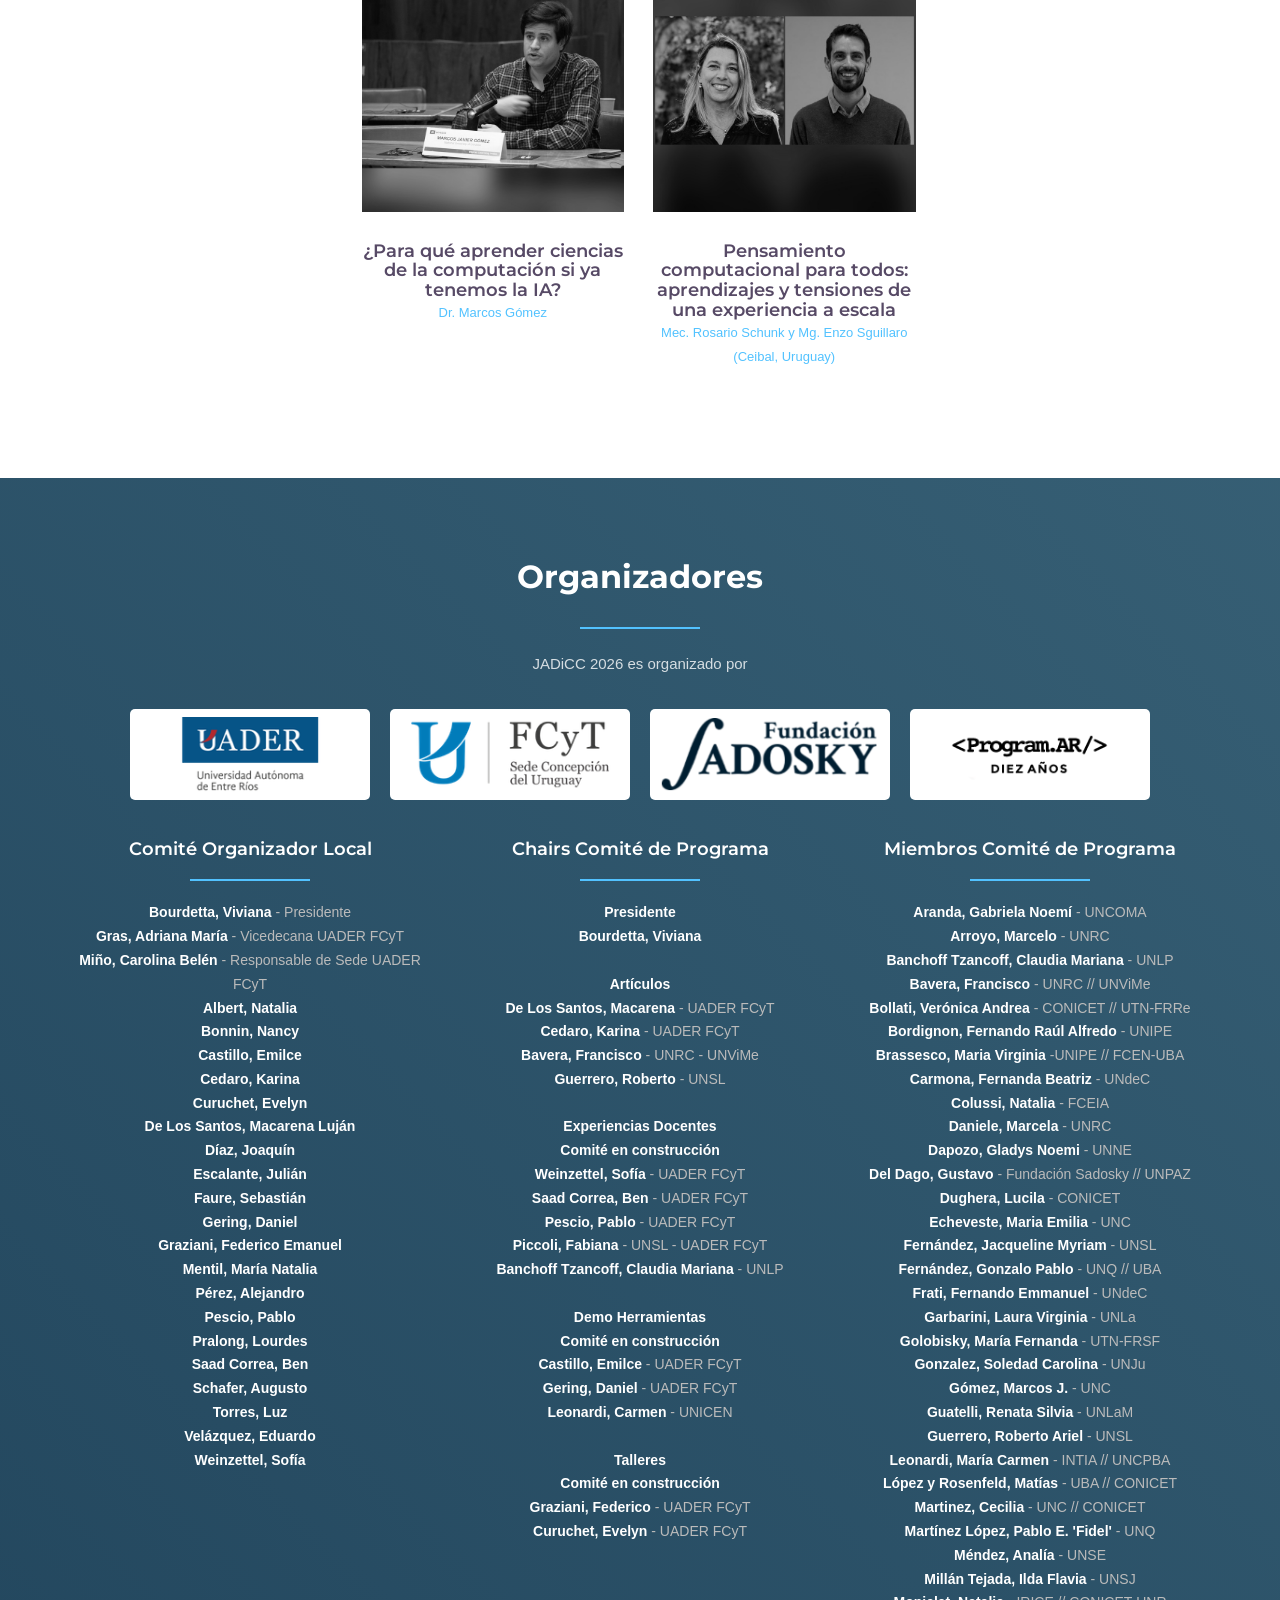
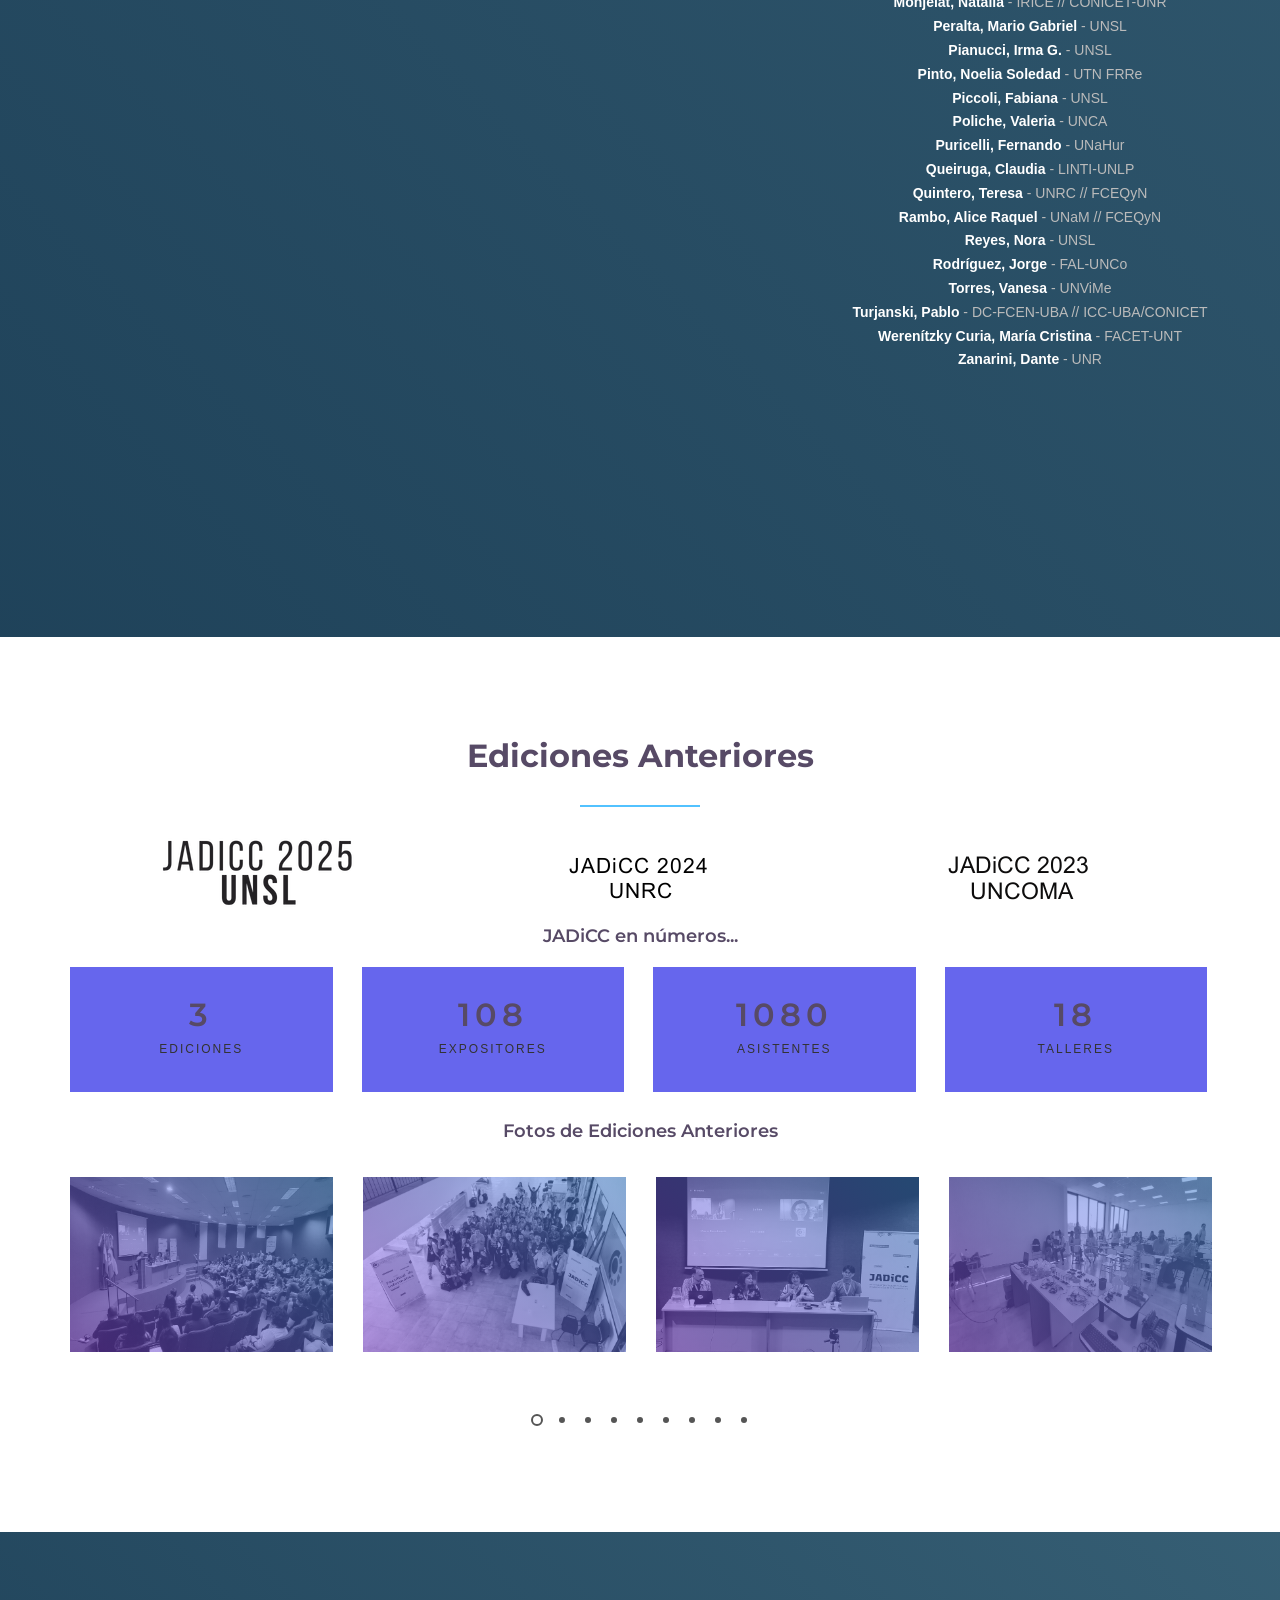
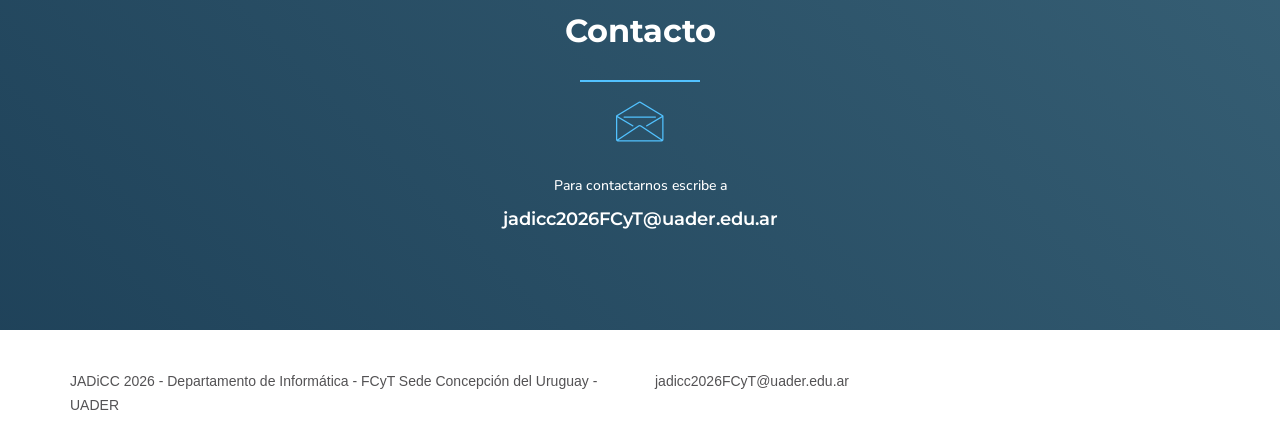
==== commit 267b131b: "feat: agregar inscripción al conversatorio Experience AI" ====
--- a/index.html
+++ b/index.html
@@ -1028,6 +1028,7 @@
                                                             <div class="sc-info">
                                                                 <h3>Experience AI – Raspberry Pi</h3>
                                                                 <p class="sc-meta"><b>Aula:</b> Planta Baja - 02 · <b>Modera:</b> Esp. Evelyn Curuchet</p>
+                                                                <a href="https://forms.gle/iC8eLQDKqX3JtKSs6" class="btn-custom scroll-to" target="_blank">Inscripción</a>
                                                             </div>
                                                             <div class="clearfix"></div>
                                                         </div>
